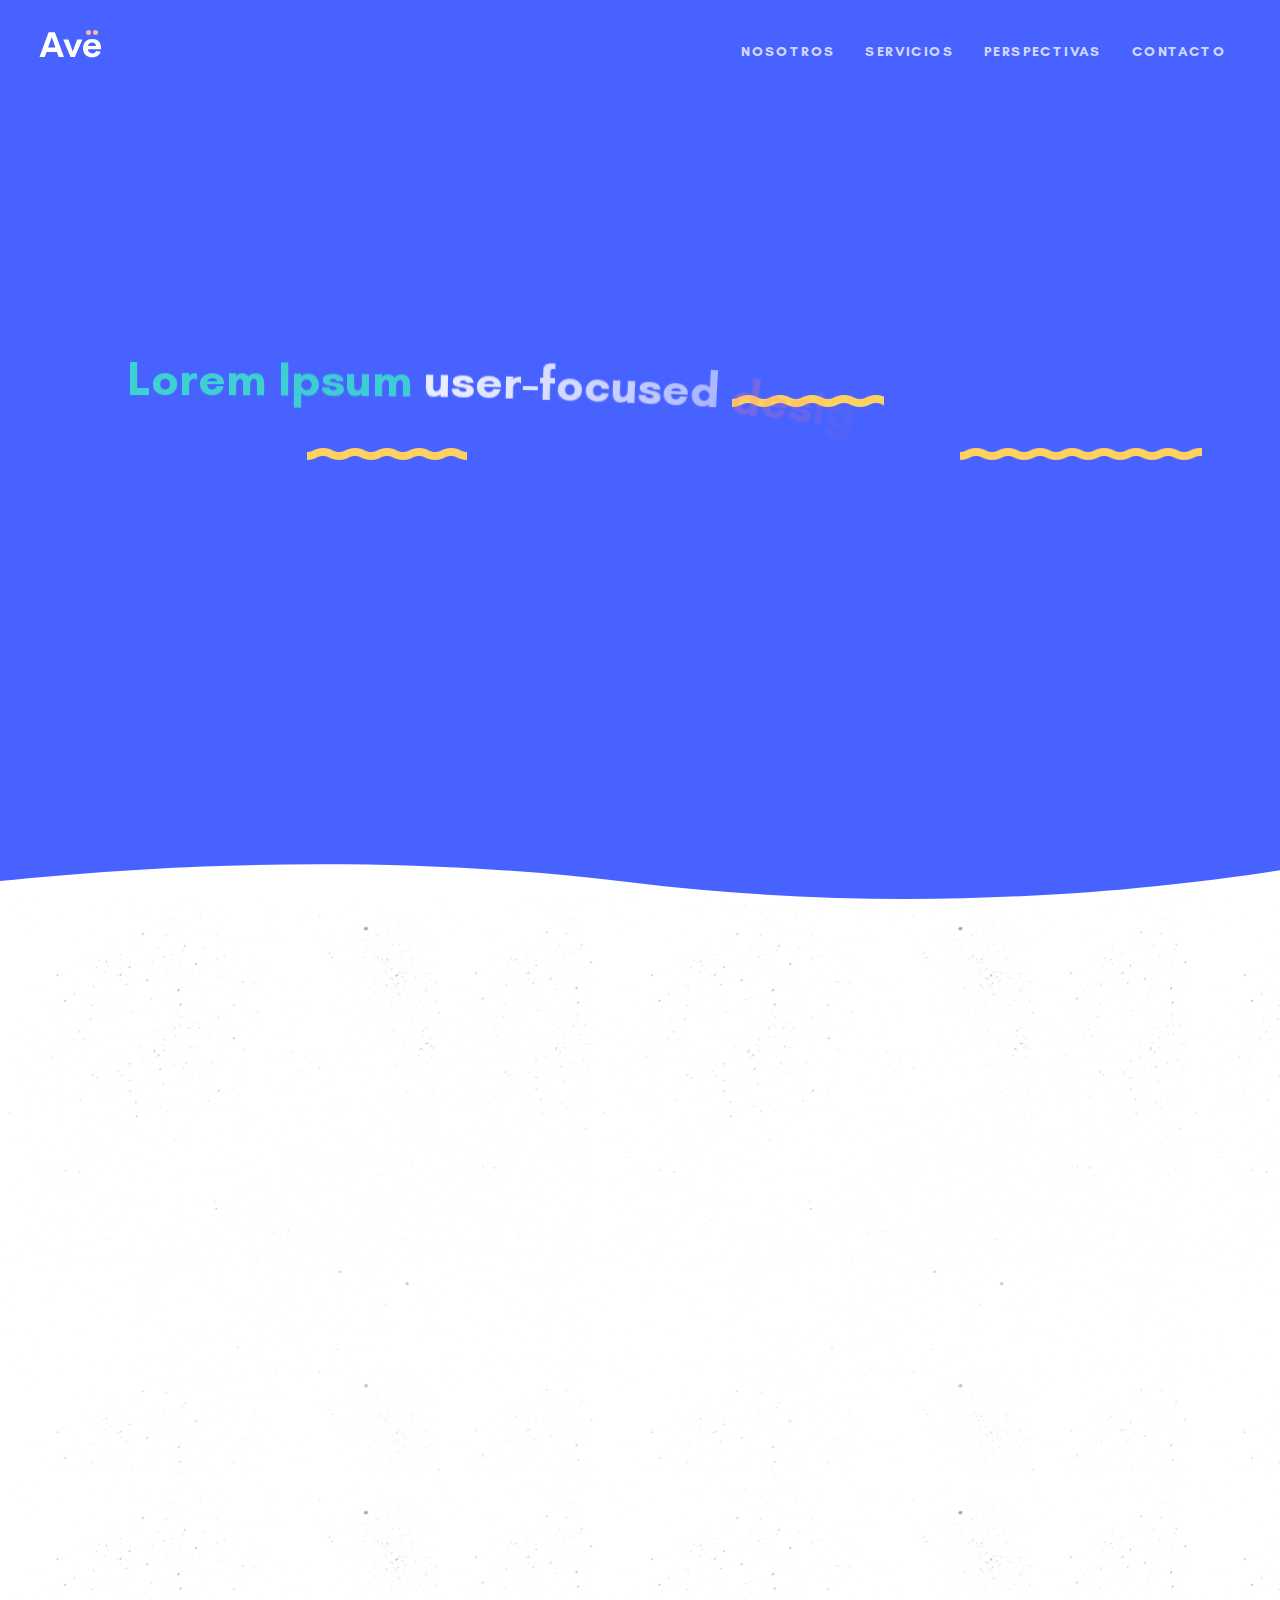
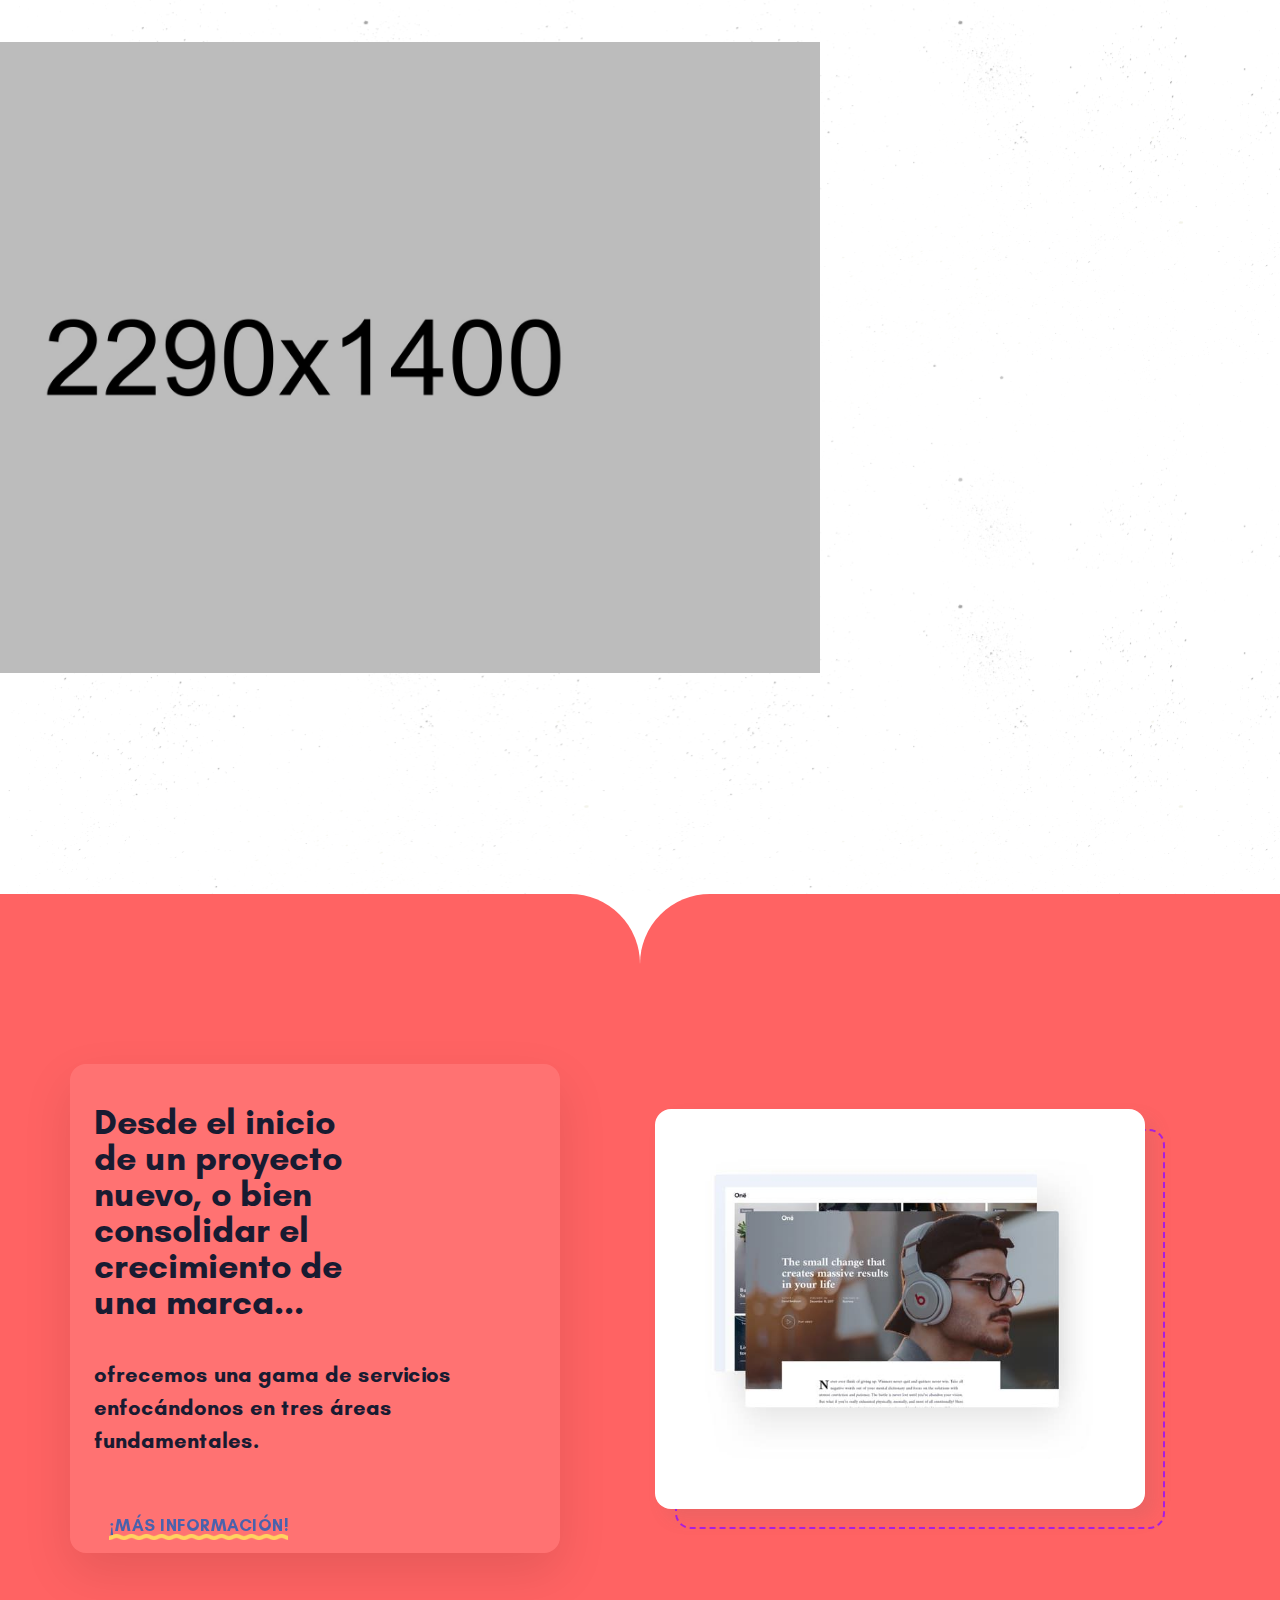
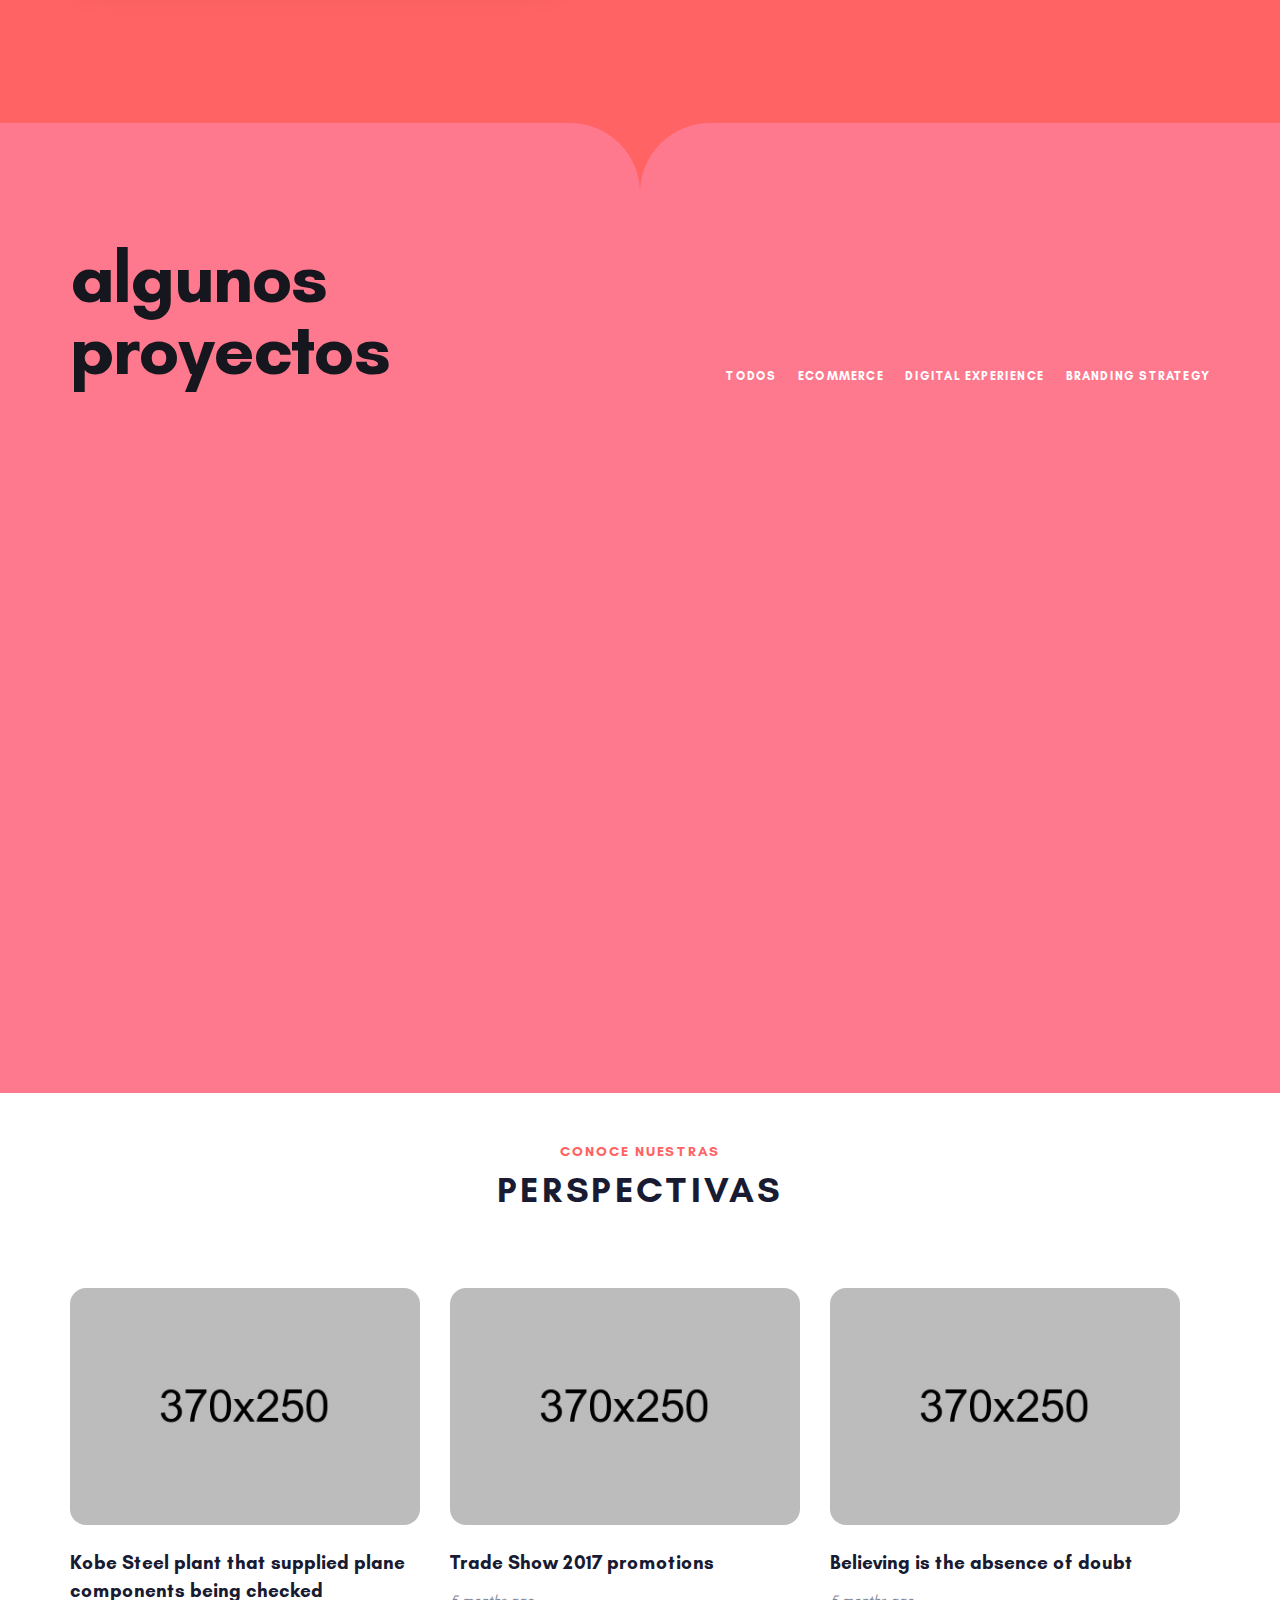
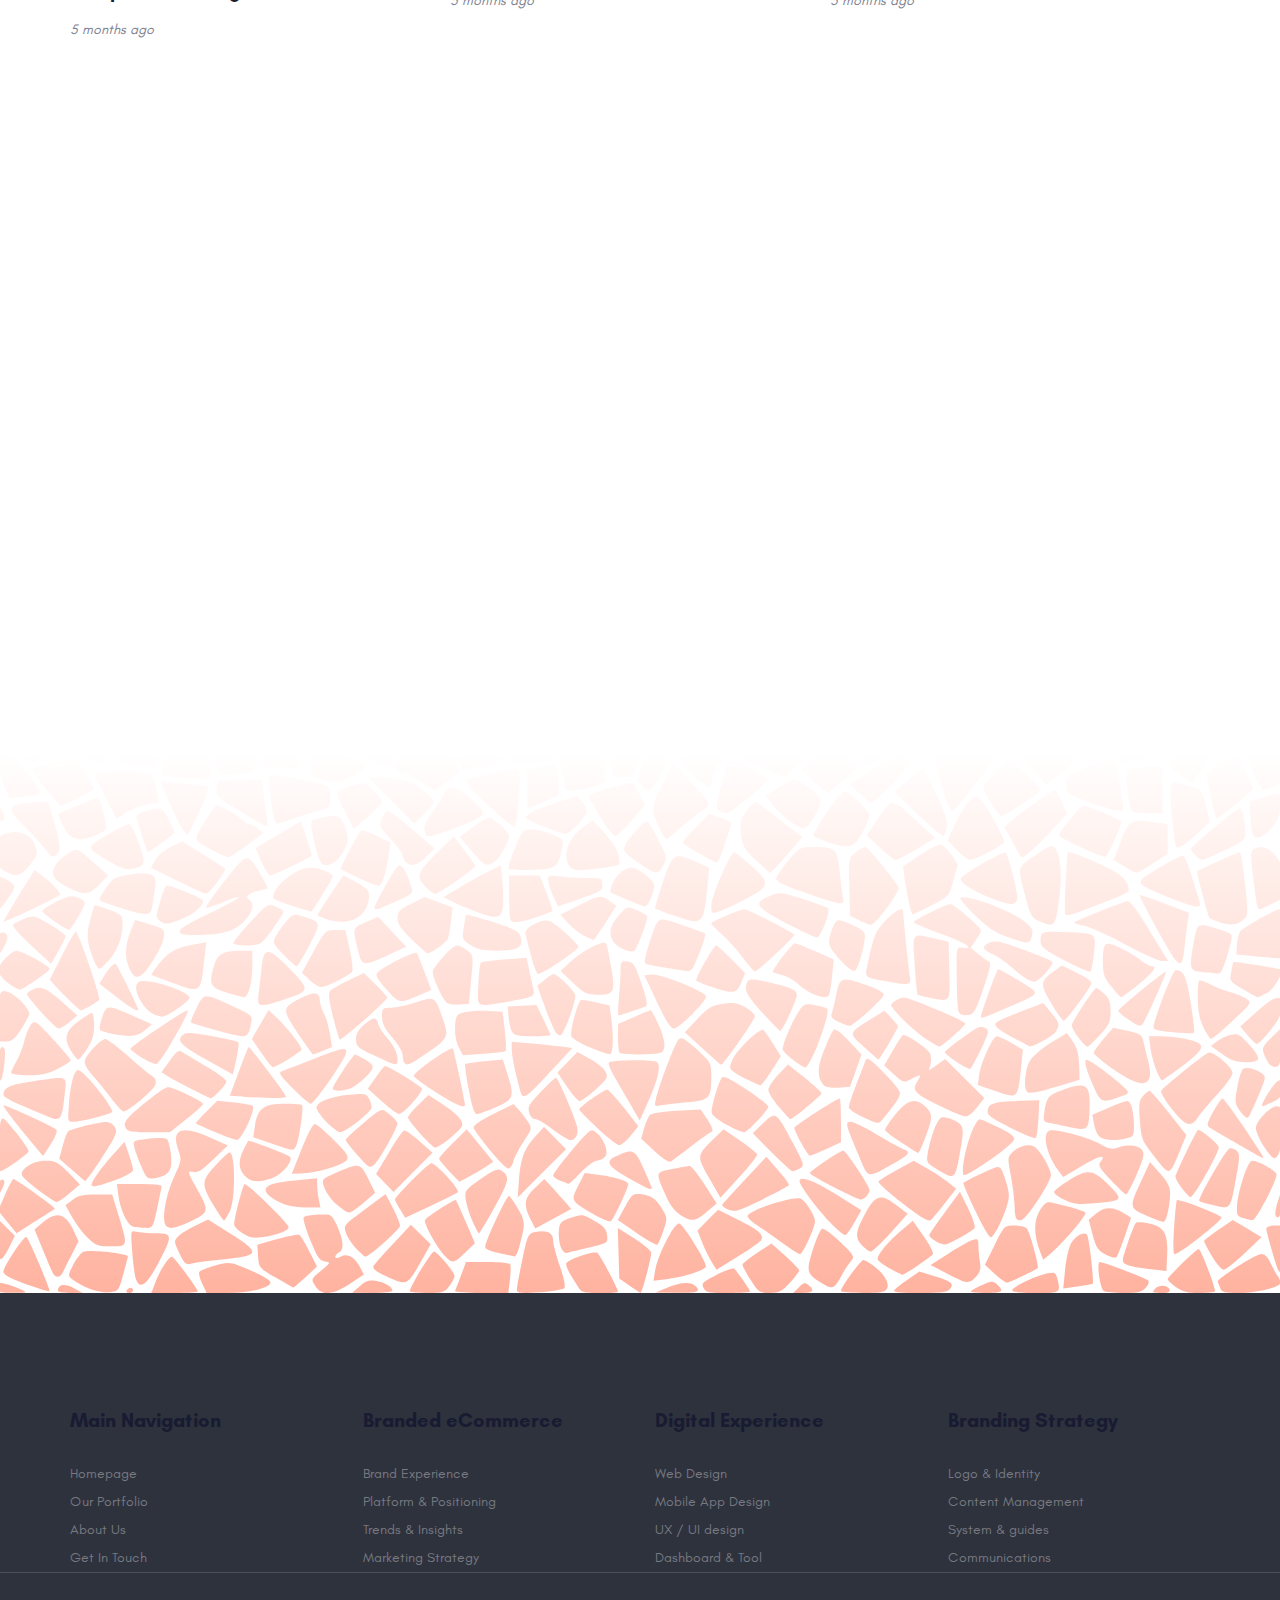
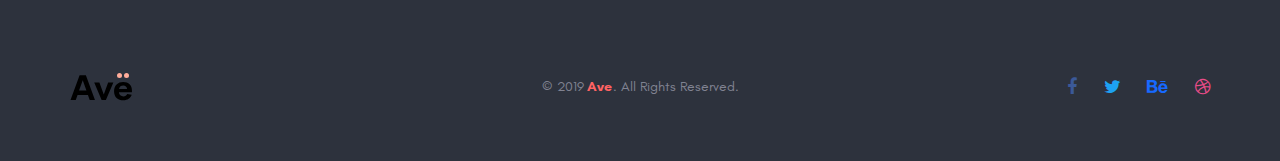
==== index.html @ 523a7c67 "instalación de super-link" ====
<!DOCTYPE html>
<html lang="es">

	<head>

		<meta charset="utf-8">
		<meta http-equiv="X-UA-Compatible" content="IE=edge">
		<meta name="viewport" content="width=device-width, initial-scale=1, shrink-to-fit=no">
		<meta name="theme-color" content="#3ed2a7">

		<link rel="shortcut icon" href="./favicon.png" />

		<title>Ave HTML Template</title>

		

		<link rel="stylesheet" href="assets/vendors/liquid-icon/liquid-icon.min.css" />
		<link rel="stylesheet" href="assets/vendors/font-awesome/css/font-awesome.min.css" />
		<link rel="stylesheet" href="assets/css/theme-vendors.min.css" />
		<link rel="stylesheet" href="assets/css/theme.min.css" />
		<link rel="stylesheet" href="assets/css/themes/digital-agency.css" />
		<link rel="stylesheet" href="assets/css/custom.css" />

		<!-- Head Libs -->
		<script async src="assets/vendors/modernizr.min.js"></script>

	</head>

	<body data-mobile-nav-trigger-alignment="right" data-mobile-nav-align="left" data-mobile-nav-style="minimal" data-mobile-nav-shceme="gray" data-mobile-header-scheme="gray" data-mobile-nav-breakpoint="1199">

		<div id="wrap">

				<header class="main-header main-header-overlay">

					<div class="mainbar-wrap">
						<div class="megamenu-hover-bg"></div><!-- /.megamenu-hover-bg -->
						<div class="container-fluid mainbar-container">
							<div class="mainbar">
								<div class="row mainbar-row align-items-lg-stretch px-4">

									<div class="col">
										<div class="navbar-header">
											<a class="navbar-brand" href="index.html" rel="home">
												<span class="navbar-brand-inner">
													<img class="logo-dark" src="./assets/img/logo/logo-1.svg" alt="Ave HTML Template">
													<img class="logo-light" src="./assets/img/logo/logo-light.svg" alt="Ave HTML Template">
													<img class="logo-sticky" src="./assets/img/logo/logo-1.svg" alt="Ave HTML Template">
													<img class="mobile-logo-default" src="./assets/img/logo/logo-1.svg" alt="Ave HTML Template">
													<img class="logo-default" src="./assets/img/logo/logo-light.svg" alt="Ave HTML Template">
												</span>
											</a>
											<button type="button" class="navbar-toggle collapsed nav-trigger style-mobile" data-toggle="collapse"
											data-target="#main-header-collapse" aria-expanded="false" data-changeclassnames='{ "html": "mobile-nav-activated overflow-hidden" }'>
												<span class="sr-only">Toggle navigation</span>
												<span class="bars">
													<span class="bar"></span>
													<span class="bar"></span>
													<span class="bar"></span>
												</span>
											</button>
										</div><!-- /.navbar-header -->
									</div><!-- /.col -->

									<div class="col text-right">

										<div class="collapse navbar-collapse" id="main-header-collapse" aria-expanded="false" role="tablist">
											
											<ul class="main-nav main-nav-hover-underline-1 nav align-items-lg-stretch justify-content-lg-end">
												<li>
													<a href="nosotros.html">
														<span class="link-icon"></span>
														<span class="link-txt">
															<span class="link-ext"></span>
															<span class="txt text-uppercase font-weight-bold">nosotros</span>
														</span>
													</a>
												</li>
												<li>
													<a href="servicios.html">
														<span class="link-icon"></span>
														<span class="link-txt">
															<span class="link-ext"></span>
															<span class="txt text-uppercase font-weight-bold">servicios</span>
														</span>
													</a>
												</li>
												<li>
													<a href="perspectivas.html">
														<span class="link-icon"></span>
														<span class="link-txt">
															<span class="link-ext"></span>
															<span class="txt text-uppercase font-weight-bold">perspectivas</span>
														</span>
													</a>
												</li>
												<li>
													<a href="contacto.html">
														<span class="link-icon"></span>
														<span class="link-txt">
															<span class="link-ext"></span>
															<span class="txt text-uppercase font-weight-bold">contacto</span>
														</span>
													</a>
												</li>
											</ul>
											
										</div><!-- /.collapse -->

										

									</div><!-- /.col -->

								</div><!-- /.mainbar-row -->
							</div><!-- /.mainbar -->
						</div><!-- /.mainbar-container -->
					</div><!-- /.mainbar-wrap -->

				</header><!-- /.main-header -->
		
			<main id="content" class="content">
				
				<section class="hero vc_row d-flex flex-wrap align-items-center bg-cover bg-primary bg-bottom-center fullheight py-5">
					<div class="container">
						<div class="row">
							<div class="lqd-column col-lg-12 pl-lg-6 pt-100 pb-100">

								
							<h1
										class="text-white font-weight-bold"
										data-fittext="true"
										data-fittext-options='{"compressor":0.5,"maxFontSize":"48","minFontSize":"29"}'
										data-split-text="true"
										data-split-options='{"type":"chars, words"}'
										data-custom-animations="true"
										data-ca-options='{"triggerHandler":"inview","animationTarget":".split-inner","duration":"1200","delay":"28","easing":"easeOutQuint","direction":"forward","initValues":{"translateY":23,"rotateZ":7,"opacity":0},"animations":{"translateY":0,"rotateZ":0,"opacity":1}}'>
										<span class="text-turquoise">Lorem Ipsum</span> user-focused <a class="super-link large" href="#">design</a>, thoughtfully crafted <a class="super-link large" href="#">brands</a>, and building custom <a class="super-link large" href="#">WordPress</a> themes
									</h1>
							
							

							</div> <!-- /.col-md-12 -->
						
						</div><!-- /.row -->
					</div><!-- /.container -->

					<div class="one-row_bottom_divider" style="height:40px;">
						<svg fill="#ffffff" xmlns="http://www.w3.org/2000/svg" viewBox="0 0 1440 68" preserveAspectRatio="none">
							<path d="m1622.3 1937.7c0 0-410.7 169.1-913.4 75.5-502.7-93.6-977.7 56.3-977.7 56.3v440h1891.1v-571.8" transform="translate(0-1977)"></path>
						</svg>
					</div><!-- /.one-row_bottom_divider -->

				</section>

				
				

				<section class="nosotros-home vc_row pt-100 pb-100 bg-fade-white-015" id="about" style="background-image: url(./assets/img/svgs/Texture-2.svg);">
					<div class="container">
						<div class="row">

							<div class="lqd-column col-md-5" data-custom-animations="true" data-ca-options='{"triggerHandler":"inview","animationTarget":"all-childs","duration":"1800","delay":"180","easing":"easeOutQuint","direction":"forward","initValues":{"translateY":35,"rotateZ":1,"opacity":0},"animations":{"translateY":0,"rotateZ":0,"opacity":1}}'>

								<header class="fancy-title" data-custom-animations="true" data-ca-options='{"triggerHandler":"inview","animationTarget":"all-childs","duration":1200,"delay":100,"easing":"easeOutQuint","direction":"forward","initValues":{"translateX":-32,"opacity":0},"animations":{"translateX":0,"opacity":1}}'>

									<h2
										class="mt-2 mb-3 font-weight-normal lh-1"
										data-fittext="true"
										data-fittext-options='{ "compressor": 0.65, "maxFontSize": 72, "minFontSize": 46 }'
										data-split-text="true"
										data-split-options='{"type":"lines"}'
									>
										<strong>somos</strong> una <strong>agencia creativa</strong> 
									</h2>	

									<div class="row d-flex flex-wrap align-items-stretch">

					

										<div class="lqd-column col-sm-10 col-xs-12">
											<p class="h4 pt-10 text-secondary"> formada por un talentoso y apasionado equipo comprometido con la creación de poderosas experiencias de Marketing que superan expectativas.</p>
										</div><!-- /.col-sm-10 -->
				
									</div><!-- /.row -->

								</header><!-- /.fancy-title -->	

							</div><!-- /.lqd-column col-md-5 -->

							<div class="lqd-column col-md-7 hidden-sm hidden-xs">

								<div class="liquid-img-group-container">
									<div class="liquid-img-group-inner d-flex align-items-center justify-content-around">
										
										<div class="liquid-img-group-single" data-shadow-style="4" data-inview="true" data-animate-shadow="true">
											<div class="liquid-img-group-img-container">
												<div class="liquid-img-container-inner border-radius-16" data-parallax="true" data-parallax-from='{"translateY":-17}' data-parallax-to='{"translateY":55}' data-parallax-options='{"overflowHidden":false,"easing":"linear"}'>
													<figure>
														<img width="240" height="319" src="./assets/demo/misc/parallax-img-4.jpg" alt="Parallax Image" />
													</figure>
												</div><!-- /.liquid-img-container-inner -->
											</div><!-- /.liquid-img-group-img-container -->
										</div><!-- /.liquid-img-group-single -->

										<div class="liquid-img-group-single" data-shadow-style="4" data-inview="true" data-inview-options='{"delayTime":250}' data-animate-shadow="true">
											<div class="liquid-img-group-img-container">
												<div class="liquid-img-container-inner border-radius-16" data-parallax="true" data-parallax-from='{"translateY":18}' data-parallax-to='{"translateY":-71}' data-parallax-options='{"overflowHidden":false,"easing":"linear"}'>
													<figure>
														<img width="240" height="319" src="./assets/demo/misc/parallax-img-5.jpg" alt="Parallax Image" />
													</figure>
												</div><!-- /.liquid-img-container-inner -->
											</div><!-- /.liquid-img-group-img-container -->
										</div><!-- /.liquid-img-group-single -->

									</div><!-- /.liquid-img-group-inner -->
								</div><!-- /.liquid-img-group-container -->

							</div><!-- /.lqd-column col-md-7 hidden-sm hidden-xs -->

						</div><!-- /.row -->
					</div><!-- /.container -->
				</section>

				<section class="enfoque-home  vc_row fullheight py-5" style="background-image: url(./assets/img/svgs/Texture-2.svg);">
					<div class="container">
						<div class="row">

							<div class="lqd-column col-lg-8 col-md-6">

								<figure class="stretch-to-left" data-parallax="true" data-parallax-from='{"translateY":89}' data-parallax-to='{"translateY":-100}' data-parallax-options='{"overflowHidden":false,"easing":"linear"}'>
									<img src="./assets/demo/misc/parallax-img-3.jpg" alt="Parallax Image">
								</figure>

							</div><!-- /.col-lg-8 col-md-6 -->

							<div
								class="lqd-column col-lg-4 col-md-6 pt-7"
								data-custom-animations="true"
								data-ca-options='{"triggerHandler":"inview","animationTarget":"all-childs","duration":"1200","startDelay":"350","delay":"150","easing":"easeOutQuint","direction":"forward","initValues":{"translateY":28,"opacity":0},"animations":{"translateY":0,"opacity":1}}'
							>

								<header class="fancy-title">

									

									<h2
									class="mb-70 pull-to-left font-weight-normal lh-1"
									data-fittext="true"
									data-fittext-options='{ "compressor": 0.65, "maxFontSize": 72, "minFontSize": 46 }'
									data-split-text="true"
									data-split-options='{"type":"lines"}'
								>
									nuestro <strong>enfoque</strong> de <strong>colaboración</strong> y <strong>creatividad</strong>
								</h2>	
								
								<p class="h4 pt-10 text-secondary"> 
									nos ayuda a compartir con nuestros clientes un conjunto de comportamientos, sentimientos y actitudes que nos permiten alcanzar objetivos en común.
								</p>
									
								</header><!-- /.fancy-title -->

								<div class="lqd-column col-md-12">
									<div class="super-link-container">
										<h4 class="liquid-filter-items-label text-uppercase font-weight-bold my-0 pr-md-7 mr-md-6 mb-30">
											<a class="super-link" href="servicios.html">¡más información!</a>
										</h4>		
									</div> <!-- /.super-link-container -->
								</div>
								
							

						</div><!-- /.row -->
					</div><!-- /.container -->
				</section>

				

				<div class="divider">
					<div class="divider__left"></div>
					<div class="divider__right"></div>
				</div>

				<section id="services" class="servicios-home vc_row pt-100 pb-100 bg-secondary">
					<div class="container">
						<div class="row d-flex flex-wrap align-items-center">
							
							<div class="lqd-column col-md-6 pr-md-7 mb-50">

								<div class="lqd-column-inner bg-fade-white-01 column-shadowed-1 border-radius-16 px-3 px-md-4 pt-40 pb-40">

									<header class="fancy-title pr-md-2 pb-3">
										<h2 class="liquid-filter-items-label  font-weight-bold my-0 pr-md-7 mr-md-6 mb-30">
											Desde el inicio de un proyecto nuevo, o bien consolidar el crecimiento de una marca... 
										</h2>
										<p class="h4 pt-10">ofrecemos una gama de servicios enfocándonos en tres áreas fundamentales.</p>
									</header>
									
									<div class="lqd-column col-md-12">
										<div class="super-link-container">
											<h4 class="liquid-filter-items-label text-uppercase font-weight-bold my-0 pr-md-7 mr-md-6 mb-30">
												<a class="super-link text-san-marino text-hover-white" href="servicios.html">¡más información!</a>
											</h4>		
										</div> <!-- /.super-link-container -->
									</div>

								</div><!-- /.lqd-column-inner -->
								
								
							</div><!-- /.col-md-6 -->
							
							<div class="lqd-column col-md-6 pr-md-7 mb-50">
								<div class="img-dborder">
									<div class="img-sec liquid-img-container-inner border-radius-16 column-shadowed-1">
										<figure>
											<img class="border-radius-16" src="./assets/demo/misc/screens-1.jpg" alt="por definir">
										</figure>
									</div>						
								</div>
							</div><!-- /.col-md-6 -->
							
						</div><!-- /.row -->

				</section>

				<div class="divider divider--purple">
					<div class="divider__left"></div>
					<div class="divider__right"></div>
				</div>

				<section class="trabajos vc_row fullheight py-5" style="background-color: #ff798eff">
					<div class="container">
						<div class="row">

							<div class="lqd-column col-md-12">

								<div class="carousel-container carousel-nav-circle carousel-nav-bordered carousel-nav-sm" data-filterable-carousel="true">

									<div class="row">
										
										<div class="lqd-column col-xs-12">
											
											<div class="liquid-filter-items align-items-end align-items-end justify-content-between mb-7" id="portfolio-carousel-1">
								
												<div class="liquid-filter-items-inner">
								
													<span class=" eyebrow liquid-filter-items-label size-xxl font-weight-bold my-0">algunos <br>proyectos</span>
								
													<ul class="filter-list text-uppercase ltr-sp-1 filter-list-inline size-sm font-weight-bold">
														<li class="active" data-filter="*"><span class="text-white">Todos</span></li>
														<li data-filter=".ecommerce"><span class="text-white" >Ecommerce</span></li>
														<li data-filter=".digital"><span class="text-white">Digital Experience</span></li>
														<li data-filter=".branding"><span class="text-white">Branding Strategy</span></li>
													</ul>
								
												</div><!-- /.liquid-filter-items -->
												
											</div><!-- /.liquid-filter-items-inner -->
											
										</div><!-- /.col-xs-12 -->
										
										<div class="lqd-column col-xs-12">
											
											<div
												class="carousel-items row pf-carousel-equal-height"
												data-lqd-flickity='{ "equalHeightCells": true, "filters": "#portfolio-carousel-1", "prevNextButtons": true, "navArrow": 6, "fullwidthSide": true, "buttonsAppendTo": "#portfolio-carousel-1" }'
												data-custom-animations="true"
												data-ca-options='{"triggerHandler":"inview","animationTarget":".ld-pf-item","animateTargetsWhenVisible":"true","duration":"1000","delay":100,"easing":"easeOutQuint","initValues":{"translateX":36,"opacity":0},"animations":{"translateX":0,"opacity":1}}'
											>
												
												<div class="carousel-item col-lg-8 col-md-6 col-xs-12 digital">
													
													<div class="ld-pf-item ld-pf-light ld-pf-light-alt pf-details-inside pf-details-visible pf-details-full pf-details-h-str pf-details-v-end title-size-48 pf-hover-shadow">
														
														<div class="ld-pf-inner">
															
															<div class="ld-pf-image">
																<figure style="background-image: url(./assets/demo/portfolio/pf-19.jpg);">
																	<img src="./assets/demo/portfolio/pf-19.jpg" alt="Portfolio Image">
																</figure>
															</div><!-- /.ld-pf-image -->
								
															<div class="ld-pf-bg bg-gradient-black-transparent-bt"></div><!-- /.ld-pf-bg -->
															
															<div class="ld-pf-details">
																<div class="ld-pf-details-inner">
																	<h3 class="ld-pf-title h4 font-weight-semibold">Lorem Ipsum dolor</h3>
																	<p class="ld-pf-category ld-pf-category-lined">
																		<span class="ld-pf-category-item font-style-italic" data-split-text="true" data-split-options='{ "type": "chars" }' data-custom-animations="true" data-ca-options='{ "triggerHandler": "mouseenter", "triggerTarget": ".ld-pf-item", "triggerRelation": "closest", "offTriggerHandler": "mouseleave", "animationTarget": "all-childs", "duration": 170, "delay": 20, "offDuration": 100, "easing": "easeOutCirc", "initValues": { "translateY": 0, "opacity": 1 }, "animations": { "translateY": -10, "opacity": 0 } }'>Estrategia de Marca</span>
																		<span class="read-more color-primary text-uppercase font-weight-bold ltr-sp-05 text-primary font-size-14 ml-2" data-split-text="true" data-split-options='{ "type": "chars" }' data-custom-animations="true" data-ca-options='{ "triggerHandler": "mouseenter", "triggerTarget": ".ld-pf-item", "triggerRelation": "closest", "offTriggerHandler": "mouseleave", "animationTarget": "all-childs", "duration": 150, "delay": 20, "startDelay": 100, "offDuration": 100, "easing": "easeOutCirc", "initValues": { "translateY": 10, "opacity": 0 }, "animations": { "translateY": 0, "opacity": 1 } }'>Ver Más... </span>
																	</p>
																</div><!-- /.ld-pf-details-inner -->
															</div><!-- /.ld-pf-details -->
															
															<a href="#" class="liquid-overlay-link"></a>
															
														</div><!-- /.ld-pf-inner -->
														
													</div><!-- /.ld-pf-item -->
													
												</div><!-- /.carousel-item col-lg-8 col-md-6 col-xs-12 -->
												
												<div class="carousel-item col-lg-4 col-md-6 col-xs-12 ecommerce">
													
													<div class="ld-pf-item ld-pf-light ld-pf-light-alt pf-details-inside pf-details-visible pf-details-full pf-details-h-str pf-details-v-end title-size-48 pf-hover-shadow">
														
														<div class="ld-pf-inner">
															
															<div class="ld-pf-image">
																<figure style="background-image: url('./assets/demo/portfolio/pf-20.jpg');">
																	<img src="./assets/demo/portfolio/pf-20.jpg" alt="Portfolio Image">
																</figure>
															</div><!-- /.ld-pf-image -->
								
															<div class="ld-pf-bg bg-gradient-black-transparent-bt"></div><!-- /.ld-pf-bg -->
															
															<div class="ld-pf-details">
																<div class="ld-pf-details-inner">
																	<h3 class="ld-pf-title h4 font-weight-semibold">L.I - Lorem Ipsum Dolor your eyes</h3>
																	<p class="ld-pf-category ld-pf-category-lined">
																		<span class="ld-pf-category-item font-style-italic" data-split-text="true" data-split-options='{ "type": "chars" }' data-custom-animations="true" data-ca-options='{ "triggerHandler": "mouseenter", "triggerTarget": ".ld-pf-item", "triggerRelation": "closest", "offTriggerHandler": "mouseleave", "animationTarget": "all-childs", "duration": 170, "delay": 20, "offDuration": 100, "easing": "easeOutCirc", "initValues": { "translateY": 0, "opacity": 1 }, "animations": { "translateY": -10, "opacity": 0 } }'>Lorem Ipsum</span>
																		<span class="read-more color-primary text-uppercase font-weight-bold ltr-sp-05 text-primary font-size-14 ml-2" data-split-text="true" data-split-options='{ "type": "chars" }' data-custom-animations="true" data-ca-options='{ "triggerHandler": "mouseenter", "triggerTarget": ".ld-pf-item", "triggerRelation": "closest", "offTriggerHandler": "mouseleave", "animationTarget": "all-childs", "duration": 150, "delay": 20, "startDelay": 100, "offDuration": 100, "easing": "easeOutCirc", "initValues": { "translateY": 10, "opacity": 0 }, "animations": { "translateY": 0, "opacity": 1 } }'>Ver Más...</span>
																	</p>
																</div><!-- /.ld-pf-details-inner -->
															</div><!-- /.ld-pf-details -->
															
															<a href="#" class="liquid-overlay-link"></a>
															
														</div><!-- /.ld-pf-inner -->
														
													</div><!-- /.ld-pf-item -->
													
												</div><!-- /.carousel-item col-lg-4 col-md-6 col-xs-12 -->
												
												<div class="carousel-item col-lg-6 col-md-6 col-xs-12 branding">
													
													<div class="ld-pf-item ld-pf-light ld-pf-light-alt pf-details-inside pf-details-visible pf-details-full pf-details-h-str pf-details-v-end title-size-48 pf-hover-shadow">
														
														<div class="ld-pf-inner">
															
															<div class="ld-pf-image">
																<figure style="background-image: url('./assets/demo/portfolio/pf-21.jpg');">
																	<img src="./assets/demo/portfolio/pf-21.jpg" alt="Portfolio Image">
																</figure>
															</div><!-- /.ld-pf-image -->
								
															<div class="ld-pf-bg bg-gradient-black-transparent-bt"></div><!-- /.ld-pf-bg -->
															
															<div class="ld-pf-details">
																<div class="ld-pf-details-inner">
																	<h3 class="ld-pf-title h4 font-weight-semibold">H.A - Bring green to your eyes</h3>
																	<p class="ld-pf-category ld-pf-category-lined">
																		<span class="ld-pf-category-item font-style-italic" data-split-text="true" data-split-options='{ "type": "chars" }' data-custom-animations="true" data-ca-options='{ "triggerHandler": "mouseenter", "triggerTarget": ".ld-pf-item", "triggerRelation": "closest", "offTriggerHandler": "mouseleave", "animationTarget": "all-childs", "duration": 170, "delay": 20, "offDuration": 100, "easing": "easeOutCirc", "initValues": { "translateY": 0, "opacity": 1 }, "animations": { "translateY": -10, "opacity": 0 } }'>Brand strategy</span>
																		<span class="read-more color-primary text-uppercase font-weight-bold ltr-sp-05 text-primary font-size-14 ml-2" data-split-text="true" data-split-options='{ "type": "chars" }' data-custom-animations="true" data-ca-options='{ "triggerHandler": "mouseenter", "triggerTarget": ".ld-pf-item", "triggerRelation": "closest", "offTriggerHandler": "mouseleave", "animationTarget": "all-childs", "duration": 150, "delay": 20, "startDelay": 100, "offDuration": 100, "easing": "easeOutCirc", "initValues": { "translateY": 10, "opacity": 0 }, "animations": { "translateY": 0, "opacity": 1 } }'>Ver Más...</span>
																	</p>
																</div><!-- /.ld-pf-details-inner -->
															</div><!-- /.ld-pf-details -->
															
															<a href="#" class="liquid-overlay-link"></a>
															
														</div><!-- /.ld-pf-inner -->
														
													</div><!-- /.ld-pf-item -->
													
												</div><!-- /.carousel-item col-lg-4 col-md-6 col-xs-12 -->
												
												<div class="carousel-item col-lg-5 col-md-6 col-xs-12 branding">
													
													<div class="ld-pf-item ld-pf-light ld-pf-light-alt pf-details-inside pf-details-visible pf-details-full pf-details-h-str pf-details-v-end title-size-48 pf-hover-shadow">
														
														<div class="ld-pf-inner">
															
															<div class="ld-pf-image">
																<figure style="background-image: url('./assets/demo/portfolio/pf-19.jpg');">
																	<img src="./assets/demo/portfolio/pf-21.jpg" alt="Portfolio Image">
																</figure>
															</div><!-- /.ld-pf-image -->
								
															<div class="ld-pf-bg bg-gradient-black-transparent-bt"></div><!-- /.ld-pf-bg -->
															
															<div class="ld-pf-details">
																<div class="ld-pf-details-inner">
																	<h3 class="ld-pf-title h4 font-weight-semibold">Kolor lovers rebranding</h3>
																	<p class="ld-pf-category ld-pf-category-lined">
																		<span class="ld-pf-category-item font-style-italic" data-split-text="true" data-split-options='{ "type": "chars" }' data-custom-animations="true" data-ca-options='{ "triggerHandler": "mouseenter", "triggerTarget": ".ld-pf-item", "triggerRelation": "closest", "offTriggerHandler": "mouseleave", "animationTarget": "all-childs", "duration": 170, "delay": 20, "offDuration": 100, "easing": "easeOutCirc", "initValues": { "translateY": 0, "opacity": 1 }, "animations": { "translateY": -10, "opacity": 0 } }'>Brand strategy</span>
																		<span class="read-more color-primary text-uppercase font-weight-bold ltr-sp-05 text-primary font-size-14 ml-2" data-split-text="true" data-split-options='{ "type": "chars" }' data-custom-animations="true" data-ca-options='{ "triggerHandler": "mouseenter", "triggerTarget": ".ld-pf-item", "triggerRelation": "closest", "offTriggerHandler": "mouseleave", "animationTarget": "all-childs", "duration": 150, "delay": 20, "startDelay": 100, "offDuration": 100, "easing": "easeOutCirc", "initValues": { "translateY": 10, "opacity": 0 }, "animations": { "translateY": 0, "opacity": 1 } }'>Ver Más...</span>
																	</p>
																</div><!-- /.ld-pf-details-inner -->
															</div><!-- /.ld-pf-details -->
															
															<a href="#" class="liquid-overlay-link"></a>
															
														</div><!-- /.ld-pf-inner -->
														
													</div><!-- /.ld-pf-item -->
													
												</div><!-- /.carousel-item col-lg-8 col-md-6 col-xs-12 -->
												
												<div class="carousel-item col-lg-7 col-md-6 col-xs-12 ecommerce">
													
													<div class="ld-pf-item ld-pf-light ld-pf-light-alt pf-details-inside pf-details-visible pf-details-full pf-details-h-str pf-details-v-end title-size-48 pf-hover-shadow">
														
														<div class="ld-pf-inner">
															
															<div class="ld-pf-image">
																<figure style="background-image: url(./assets/demo/portfolio/pf-22.jpg);">
																	<img src="./assets/demo/portfolio/pf-22.jpg" alt="Portfolio Image">
																</figure>
															</div><!-- /.ld-pf-image -->
								
															<div class="ld-pf-bg bg-gradient-black-transparent-bt"></div><!-- /.ld-pf-bg -->
															
															<div class="ld-pf-details">
																<div class="ld-pf-details-inner">
																	<h3 class="ld-pf-title h4 font-weight-semibold">H.A - Bring green to your eyes</h3>
																	<p class="ld-pf-category ld-pf-category-lined">
																		<span class="ld-pf-category-item font-style-italic" data-split-text="true" data-split-options='{ "type": "chars" }' data-custom-animations="true" data-ca-options='{ "triggerHandler": "mouseenter", "triggerTarget": ".ld-pf-item", "triggerRelation": "closest", "offTriggerHandler": "mouseleave", "animationTarget": "all-childs", "duration": 170, "delay": 20, "offDuration": 100, "easing": "easeOutCirc", "initValues": { "translateY": 0, "opacity": 1 }, "animations": { "translateY": -10, "opacity": 0 } }'>Brand strategy</span>
																		<span class="read-more color-primary text-uppercase font-weight-bold ltr-sp-05 text-primary font-size-14 ml-2" data-split-text="true" data-split-options='{ "type": "chars" }' data-custom-animations="true" data-ca-options='{ "triggerHandler": "mouseenter", "triggerTarget": ".ld-pf-item", "triggerRelation": "closest", "offTriggerHandler": "mouseleave", "animationTarget": "all-childs", "duration": 150, "delay": 20, "startDelay": 100, "offDuration": 100, "easing": "easeOutCirc", "initValues": { "translateY": 10, "opacity": 0 }, "animations": { "translateY": 0, "opacity": 1 } }'>Ver Más...</span>
																	</p>
																</div><!-- /.ld-pf-details-inner -->
															</div><!-- /.ld-pf-details -->
															
															<a href="#" class="liquid-overlay-link"></a>
															
														</div><!-- /.ld-pf-inner -->
														
													</div><!-- /.ld-pf-item -->
													
												</div><!-- /.carousel-item col-lg-4 col-md-6 col-xs-12 -->
												
											</div><!-- /.carousel-items -->
											
										</div><!-- /.col-xs-12 -->
										
									</div><!-- /.row -->
									
								</div><!-- /.carousel-container -->

							</div><!-- /.col-md-12 -->

						</div><!-- /.row -->
					</div><!-- /.container -->

				</section>

				

				<section id="perspectivas" class="vc_row py-5 fullheight">
					<div class="container">
						<div class="row">

							<div class="lqd-column col-md-8 col-md-offset-2">

								<header class="fancy-title text-center mb-7">
									<h6 class="font-size-14 font-weight-bold text-uppercase text-secondary">Conoce nuestras</h6>
									<h2 class="liquid-filter-items-label text-uppercase font-weight-bold my-0"> Perspectivas</h2>
								</header>

							</div><!-- /.col-md-8 col-md-offset-2 -->

						</div><!-- /.row -->
						<div class="row w-100" >


							<div class="lqd-column col-md-12">

								<div class="liquid-blog-posts">

									<div class="liquid-blog-grid row">

										<div class="lqd-column col-md-4">
											<article class="liquid-lp">
												<figure class="liquid-lp-media rounded">
													<a href="#">
														<img class="border-radius-16" src="./assets/demo/blog/blog-6.jpg" alt="Blog Post">
													</a>
												</figure>
												<header class="liquid-lp-header">
													<h2 class="entry-title liquid-lp-title h5">
														<a href="#" rel="bookmark">Kobe Steel plant that supplied plane components being checked</a>
													</h2>
													<time class="liquid-lp-date font-style-italic size-lg" datetime="2019-08-16T11:33:03+00:00">5 months ago</time>
												</header>
											</article>
										</div><!-- /.col-md-4 -->

										<div class="lqd-column col-md-4">
											<article class="liquid-lp">
												<figure class="liquid-lp-media rounded">
													<a href="#">
														<img class="border-radius-16" src="./assets/demo/blog/blog-7.jpg" alt="Blog Post">
													</a>
												</figure>
												<header class="liquid-lp-header">
													<h2 class="entry-title liquid-lp-title h5">
														<a href="#" rel="bookmark">Trade Show 2017 promotions</a>
													</h2>
													<time class="liquid-lp-date font-style-italic size-lg" datetime="2019-08-16T11:32:46+00:00">5 months ago</time>
												</header>
											</article>
										</div><!-- /.col-md-4 -->

										<div class="lqd-column col-md-4">
											<article class="liquid-lp category-news category-rounded">
												<figure class="liquid-lp-media rounded">
													<a href="#">
														<img class="border-radius-16" src="./assets/demo/blog/blog-8.jpg" alt="Blog Post">
													</a>
												</figure>
												<header class="liquid-lp-header">
													<h2 class="entry-title liquid-lp-title h5">
														<a href="#" rel="bookmark">Believing is the absence of doubt</a>
													</h2>
													<time class="liquid-lp-date font-style-italic size-lg" datetime="2019-08-16T11:32:32+00:00">5 months ago</time>
												</header>
											</article>
										</div><!-- /.col-md-4 -->
										
									</div><!-- /.liquid-blog-grid -->

								</div><!-- /.liquid-blog-posts -->

							</div><!-- /.col-md-12 -->

						</div><!--row w-100-->
					</div><!-- /.container -->
				</section>

				
				
				<section class="contacto-home vc_row bg-cover bg-center fullheight py-5" style="background-image: url(./assets/img/svgs/trencadis.svg);">
					<div class="liquid-row-overlay" style="background:linear-gradient(0deg, rgba(235,223,223,0) 0%, #ffffff 60%, #ffffff 100%)"></div>
					
					<div class="container">
						<div class="row">

							<div class="lqd-column col-md-11 col-md-offset-1 col-sm-11 col-sm-offset-1 text-center" data-custom-animations="true" data-ca-options='{"triggerHandler":"inview","animationTarget":"all-childs","duration":"1200","delay":"160","easing":"easeOutQuint","direction":"forward","initValues":{"translateY":52,"translateZ":-142,"rotateX":-64,"opacity":0},"animations":{"translateY":0,"translateZ":0,"rotateX":0,"opacity":1}}'>

								<header class="call2action">
									<h2
									class="mt-0 mb-4 text-#051622"
									data-fittext="true"
									data-fittext-options='{ "compressor": 0.65,"maxFontSize": 72,"minFontSize": 30 }'
									data-split-text="true"
									data-split-options='{"type":"lines"}'
									>
										Vale...<br>
										¿un ☕ y nos lo cuentas todo?<a class="super-link" href=#>¡Contáctanos!</a>
									</h2>
								</header>


							</div><!-- /.lqd-column col-md-6 col-md-offset-3 text-center -->

						</div><!-- /.row -->
					</div><!-- /.container -->
					
				</section>
				
			</main><!-- /#content.content -->
		
			<div class="lqd-back-to-top is-active is-visible" data-back-to-top="true">
				<a href="#wrap" data-localscroll="true">
				<i class="fa fa-angle-up"></i>
				</a>
			</div>

			<footer class="main-footer pt-90 bg-charade">

				<section>

					<div class="container">
						<div class="row">
			
							<div class="lqd-column col-md-3 col-sm-6">
			
								<h3 class="widget-title font-size-20">Main Navigation</h3>
								<ul class="lqd-custom-menu reset-ul font-size-14 lh-2">
									<li><a href="#">Homepage</a></li>
									<li><a href="#">Our Portfolio</a></li>
									<li><a href="#">About Us</a></li>
									<li><a href="#">Get In Touch</a></li>
								</ul>
			
							</div><!-- /.col-md-3 col-sm-6 -->
			
							<div class="lqd-column col-md-3 col-sm-6">
			
								<h3 class="widget-title font-size-20">Branded eCommerce</h3>
								<ul class="lqd-custom-menu reset-ul font-size-14 lh-2">
									<li><a href="#">Brand Experience</a></li>
									<li><a href="#">Platform & Positioning</a></li>
									<li><a href="#">Trends & Insights</a></li>
									<li><a href="#">Marketing Strategy</a></li>
								</ul>
			
							</div><!-- /.col-md-3 col-sm-6 -->
			
							<div class="lqd-column col-md-3 col-sm-6">
			
								<h3 class="widget-title font-size-20">Digital Experience</h3>
								<ul class="lqd-custom-menu reset-ul font-size-14 lh-2">
									<li><a href="#">Web Design</a></li>
									<li><a href="#">Mobile App Design</a></li>
									<li><a href="#">UX / UI design</a></li>
									<li><a href="#">Dashboard & Tool</a></li>
								</ul>
								
							</div><!-- /.col-md-3 col-sm-6 -->
							
							<div class="lqd-column col-md-3 col-sm-6">

								<h3 class="widget-title font-size-20">Branding Strategy</h3>
								<ul class="lqd-custom-menu reset-ul font-size-14 lh-2">
									<li><a href="#">Logo & Identity</a></li>
									<li><a href="#">Content Management</a></li>
									<li><a href="#">System & guides</a></li>
									<li><a href="#">Communications</a></li>
								</ul>
			
							</div><!-- /.col-md-3 col-sm-6 -->
			
						</div><!-- /.row -->
					</div><!-- /.container -->

				</section>

				<section class="bt-fade-white-015 pt-100 pb-60">
					<div class="container">
						<div class="row d-flex flex-wrap align-items-center">
			
							<div class="lqd-column col-md-4 col-xs-6">
			
								<figure class="mb-60 mb-md-0">
									<img src="./assets/img/logo/logo-1.svg" alt="Logo">
								</figure>
			
							</div><!-- /.col-md-4 -->
			
							<div class="lqd-column col-md-4 col-xs-6 text-right text-md-center">
			
								<p class="font-size-14 mb-60 mb-md-0">© 2019 <span class="font-weight-bold text-secondary">Ave</span>. All Rights Reserved.</p>
			
							</div><!-- /.col-md-4 -->
			
							<div class="lqd-column col-md-4 col-xs-12 text-center text-md-right">
			
									<ul class="social-icon branded-text social-icon-md">
										<li><a href="#" target="_blank"><i class="fa fa-facebook"></i></a></li>
										<li><a href="#" target="_blank"><i class="fa fa-twitter"></i></a></li>
										<li><a href="#" target="_blank"><i class="fa fa-behance"></i></a></li>
										<li><a href="#" target="_blank"><i class="fa fa-dribbble"></i></a></li>
									</ul>
			
							</div><!-- /.col-md-4 -->
			
						</div><!-- /.row -->
					</div><!-- /.container -->
				</section>
				
			</footer><!-- /.main-footer -->
	
		</div><!-- /#wrap -->

<script src="./assets/vendors/jquery.min.js"></script>
<script src="./assets/js/theme-vendors.js"></script>
<script src="./assets/js/theme.min.js"></script>

</body>
</html>
---- assets/vendors/liquid-icon/liquid-icon.min.css ----
@font-face{font-family:'liquid-icon';src:url("./fonts/liquid-icon.woff") format("woff"),url("./fonts/liquid-icon.svg") format("svg");font-weight:normal;font-style:normal}[class^="icon-"],[class*=" icon-"]{font-family:'liquid-icon' !important;speak:none;font-style:normal;font-weight:normal;font-variant:normal;text-transform:none;line-height:1;-webkit-font-smoothing:antialiased;-moz-osx-font-smoothing:grayscale}.icon-et-desktop:before{content:"\ecae"}.icon-et-laptop:before{content:"\ecaf"}.icon-et-tablet:before{content:"\ecb0"}.icon-et-phone:before{content:"\ecb1"}.icon-et-adjustments:before{content:"\ecb2"}.icon-et-alarmclock:before{content:"\ecb3"}.icon-et-anchor:before{content:"\ecb4"}.icon-et-aperture:before{content:"\ecb5"}.icon-et-attachments:before{content:"\ecb6"}.icon-et-bargraph:before{content:"\ecb7"}.icon-et-basket:before{content:"\ecb8"}.icon-et-beaker:before{content:"\ecb9"}.icon-et-bike:before{content:"\ecba"}.icon-et-book-open:before{content:"\ecbb"}.icon-et-briefcase:before{content:"\ecbc"}.icon-et-browser:before{content:"\ecbd"}.icon-et-calendar:before{content:"\ecbe"}.icon-et-camera:before{content:"\ecbf"}.icon-et-caution:before{content:"\ecc0"}.icon-et-chat:before{content:"\ecc1"}.icon-et-circle-compass:before{content:"\ecc2"}.icon-et-clipboard:before{content:"\ecc3"}.icon-et-clock:before{content:"\ecc4"}.icon-et-cloud:before{content:"\ecc5"}.icon-et-compass:before{content:"\ecc6"}.icon-et-dial:before{content:"\ecc7"}.icon-et-document:before{content:"\ecc8"}.icon-et-documents:before{content:"\ecc9"}.icon-et-download:before{content:"\ecca"}.icon-et-edit:before{content:"\eccb"}.icon-et-envelope:before{content:"\eccc"}.icon-et-expand:before{content:"\eccd"}.icon-et-flag:before{content:"\ecce"}.icon-et-focus:before{content:"\eccf"}.icon-et-gears:before{content:"\ecd0"}.icon-et-genius:before{content:"\ecd1"}.icon-et-gift:before{content:"\ecd2"}.icon-et-global:before{content:"\ecd3"}.icon-et-globe:before{content:"\ecd4"}.icon-et-grid:before{content:"\ecd5"}.icon-et-hazardous:before{content:"\ecd6"}.icon-et-heart:before{content:"\ecd7"}.icon-et-hotairballoon:before{content:"\ecd8"}.icon-et-hourglass:before{content:"\ecd9"}.icon-et-key:before{content:"\ecda"}.icon-et-layers:before{content:"\ecdb"}.icon-et-lifesaver:before{content:"\ecdc"}.icon-et-lightbulb:before{content:"\ecdd"}.icon-et-linegraph:before{content:"\ecde"}.icon-et-lock:before{content:"\ecdf"}.icon-et-magnifying-glass:before{content:"\ece0"}.icon-et-map-pin:before{content:"\ece1"}.icon-et-map:before{content:"\ece2"}.icon-et-megaphone:before{content:"\ece3"}.icon-et-mic:before{content:"\ece4"}.icon-et-mobile:before{content:"\ece5"}.icon-et-newspaper:before{content:"\ece6"}.icon-et-notebook:before{content:"\ece7"}.icon-et-paintbrush:before{content:"\ece8"}.icon-et-paperclip:before{content:"\ece9"}.icon-et-pencil:before{content:"\ecea"}.icon-et-picture:before{content:"\eceb"}.icon-et-pictures:before{content:"\ecec"}.icon-et-video:before{content:"\eced"}.icon-et-piechart:before{content:"\ecee"}.icon-et-presentation:before{content:"\ecef"}.icon-et-pricetags:before{content:"\ecf0"}.icon-et-printer:before{content:"\ecf1"}.icon-et-profile-female:before{content:"\ecf2"}.icon-et-profile-male:before{content:"\ecf3"}.icon-et-puzzle:before{content:"\ecf4"}.icon-et-quote:before{content:"\ecf5"}.icon-et-recycle:before{content:"\ecf6"}.icon-et-refresh:before{content:"\ecf7"}.icon-et-ribbon:before{content:"\ecf8"}.icon-et-scissors:before{content:"\ecf9"}.icon-et-scope:before{content:"\ecfa"}.icon-et-search:before{content:"\ecfb"}.icon-et-shield:before{content:"\ecfc"}.icon-et-speedometer:before{content:"\ecfd"}.icon-et-strategy:before{content:"\ecfe"}.icon-et-streetsign:before{content:"\ecff"}.icon-et-telescope:before{content:"\ed00"}.icon-et-toolbox:before{content:"\ed01"}.icon-et-tools-2:before{content:"\ed02"}.icon-et-tools:before{content:"\ed03"}.icon-et-traget:before{content:"\ed04"}.icon-et-trophy:before{content:"\ed05"}.icon-et-upload:before{content:"\ed06"}.icon-et-wallet:before{content:"\ed07"}.icon-et-wine:before{content:"\ed08"}.icon-et-sad:before{content:"\ed09"}.icon-et-happy:before{content:"\ed0a"}.icon-md-add-circle-outline:before{content:"\e955"}.icon-md-add-circle:before{content:"\e958"}.icon-md-add:before{content:"\e959"}.icon-md-airplane:before{content:"\e95a"}.icon-md-alarm:before{content:"\e95b"}.icon-md-albums:before{content:"\e95c"}.icon-md-alert:before{content:"\e95d"}.icon-md-american-football:before{content:"\e95e"}.icon-md-analytics:before{content:"\e95f"}.icon-md-aperture:before{content:"\e960"}.icon-md-apps:before{content:"\e961"}.icon-md-appstore:before{content:"\e962"}.icon-md-archive:before{content:"\e963"}.icon-md-arrow-back:before{content:"\e96e"}.icon-md-arrow-down:before{content:"\e96f"}.icon-md-arrow-dropdown-circle:before{content:"\e976"}.icon-md-arrow-dropdown:before{content:"\e977"}.icon-md-arrow-dropleft-circle:before{content:"\e97b"}.icon-md-arrow-dropleft:before{content:"\e97c"}.icon-md-arrow-dropright-circle:before{content:"\e97e"}.icon-md-arrow-dropright:before{content:"\e980"}.icon-md-arrow-dropup-circle:before{content:"\e986"}.icon-md-arrow-dropup:before{content:"\e987"}.icon-md-arrow-forward:before{content:"\e988"}.icon-md-arrow-round-back:before{content:"\e997"}.icon-md-arrow-round-down:before{content:"\e99d"}.icon-md-arrow-round-forward:before{content:"\e99e"}.icon-md-arrow-round-up:before{content:"\e9ab"}.icon-md-arrow-up:before{content:"\e9b0"}.icon-md-at:before{content:"\e9b1"}.icon-md-attach:before{content:"\e9c8"}.icon-md-backspace:before{content:"\e9cd"}.icon-md-barcode:before{content:"\e9d0"}.icon-md-baseball:before{content:"\e9d1"}.icon-md-basket:before{content:"\e9d2"}.icon-md-basketball:before{content:"\e9d3"}.icon-md-battery-charging:before{content:"\e9d4"}.icon-md-battery-dead:before{content:"\e9d6"}.icon-md-battery-full:before{content:"\e9d7"}.icon-md-beaker:before{content:"\e9db"}.icon-md-bed:before{content:"\e9dc"}.icon-md-beer:before{content:"\e9dd"}.icon-md-bicycle:before{content:"\e9de"}.icon-md-bluetooth:before{content:"\ea25"}.icon-md-boat:before{content:"\ea26"}.icon-md-body:before{content:"\ea2a"}.icon-md-bonfire:before{content:"\ea2b"}.icon-md-book:before{content:"\ea2c"}.icon-md-bookmark:before{content:"\ea2d"}.icon-md-bookmarks:before{content:"\ea2e"}.icon-md-bowtie:before{content:"\ea2f"}.icon-md-briefcase:before{content:"\ea30"}.icon-md-browsers:before{content:"\ea31"}.icon-md-brush:before{content:"\ea7e"}.icon-md-bug:before{content:"\ea7f"}.icon-md-build:before{content:"\ea82"}.icon-md-bulb:before{content:"\ea83"}.icon-md-bus:before{content:"\ea84"}.icon-md-business:before{content:"\ea8b"}.icon-md-cafe:before{content:"\ea8c"}.icon-md-calculator:before{content:"\ea8d"}.icon-md-calendar:before{content:"\ea90"}.icon-md-call:before{content:"\ea91"}.icon-md-camera:before{content:"\ea92"}.icon-md-car:before{content:"\ea93"}.icon-md-card:before{content:"\ea94"}.icon-md-cart:before{content:"\ea95"}.icon-md-cash:before{content:"\ea96"}.icon-md-cellular:before{content:"\ea97"}.icon-md-chatboxes:before{content:"\ea98"}.icon-md-chatbubbles:before{content:"\ea99"}.icon-md-checkbox-outline:before{content:"\ea9a"}.icon-md-checkbox:before{content:"\ea9b"}.icon-md-checkmark-circle-outline:before{content:"\ea9c"}.icon-md-checkmark-circle:before{content:"\ea9d"}.icon-md-checkmark:before{content:"\ea9e"}.icon-md-clipboard:before{content:"\ea9f"}.icon-md-clock:before{content:"\eaa0"}.icon-md-close-circle-outline:before{content:"\eaa1"}.icon-md-close-circle:before{content:"\eaa2"}.icon-md-close:before{content:"\eaa3"}.icon-md-cloud-circle:before{content:"\eaa4"}.icon-md-cloud-done:before{content:"\eaa5"}.icon-md-cloud-download:before{content:"\eaa6"}.icon-md-cloud-outline:before{content:"\eaa7"}.icon-md-cloud-upload:before{content:"\eaac"}.icon-md-cloud:before{content:"\eaae"}.icon-md-cloudy-night:before{content:"\eaaf"}.icon-md-cloudy:before{content:"\eab0"}.icon-md-code-download:before{content:"\ebc9"}.icon-md-code-working:before{content:"\ebca"}.icon-md-code:before{content:"\ebcc"}.icon-md-cog:before{content:"\ebcd"}.icon-md-color-fill:before{content:"\ebce"}.icon-md-color-filter:before{content:"\ebcf"}.icon-md-color-palette:before{content:"\ebd0"}.icon-md-color-wand:before{content:"\ebd1"}.icon-md-compass:before{content:"\ebd2"}.icon-md-construct:before{content:"\ebd3"}.icon-md-contact:before{content:"\ebd4"}.icon-md-contacts:before{content:"\ebd5"}.icon-md-contract:before{content:"\ebd6"}.icon-md-contrast:before{content:"\ebd7"}.icon-md-copy:before{content:"\ebd8"}.icon-md-create:before{content:"\ebd9"}.icon-md-crop:before{content:"\ebda"}.icon-md-cube:before{content:"\ebdb"}.icon-md-cut:before{content:"\ebdc"}.icon-md-desktop:before{content:"\ebdd"}.icon-md-disc:before{content:"\ebde"}.icon-md-document:before{content:"\ebdf"}.icon-md-done-all:before{content:"\ebe0"}.icon-md-download:before{content:"\ebe1"}.icon-md-easel:before{content:"\ebe2"}.icon-md-egg:before{content:"\ebe3"}.icon-md-exit:before{content:"\ebe4"}.icon-md-expand:before{content:"\ebe5"}.icon-md-eye-off:before{content:"\ebe6"}.icon-md-eye:before{content:"\ebe7"}.icon-md-fastforward:before{content:"\ebe8"}.icon-md-female:before{content:"\ebe9"}.icon-md-filing:before{content:"\ebea"}.icon-md-film:before{content:"\ebeb"}.icon-md-finger-print:before{content:"\ebec"}.icon-md-fitness:before{content:"\ebed"}.icon-md-flag:before{content:"\ebee"}.icon-md-flame:before{content:"\ebef"}.icon-md-flash-off:before{content:"\ebf0"}.icon-md-flash:before{content:"\ebf1"}.icon-md-flashlight:before{content:"\ebf2"}.icon-md-flask:before{content:"\ebf3"}.icon-md-flower:before{content:"\ebf4"}.icon-md-folder-open:before{content:"\ebf5"}.icon-md-folder:before{content:"\ebf6"}.icon-md-football:before{content:"\ebf7"}.icon-md-funnel:before{content:"\ebf8"}.icon-md-gift:before{content:"\ebf9"}.icon-md-git-branch:before{content:"\ebfa"}.icon-md-git-commit:before{content:"\ebfb"}.icon-md-git-compare:before{content:"\ebfc"}.icon-md-git-merge:before{content:"\ebfd"}.icon-md-git-network:before{content:"\ebfe"}.icon-md-git-pull-request:before{content:"\ebff"}.icon-md-glasses:before{content:"\ec00"}.icon-md-globe:before{content:"\ec01"}.icon-md-grid:before{content:"\ec02"}.icon-md-hammer:before{content:"\ec03"}.icon-md-hand:before{content:"\ec04"}.icon-md-happy:before{content:"\ec05"}.icon-md-headset:before{content:"\ec06"}.icon-md-heart-dislike:before{content:"\ec07"}.icon-md-heart-empty:before{content:"\ec08"}.icon-md-heart-half:before{content:"\ec09"}.icon-md-heart:before{content:"\ec0a"}.icon-md-help-buoy:before{content:"\ec0b"}.icon-md-help-circle-outline:before{content:"\ec0c"}.icon-md-help-circle:before{content:"\ec0d"}.icon-md-help:before{content:"\ec0e"}.icon-md-home:before{content:"\ec0f"}.icon-md-hourglass:before{content:"\ec10"}.icon-md-ice-cream:before{content:"\ec11"}.icon-md-image:before{content:"\ec12"}.icon-md-images:before{content:"\ec13"}.icon-md-infinite:before{content:"\ec14"}.icon-md-information-circle-outline:before{content:"\ec15"}.icon-md-information-circle:before{content:"\ec16"}.icon-md-information:before{content:"\ec17"}.icon-md-jet:before{content:"\ec18"}.icon-md-journal:before{content:"\ec19"}.icon-md-key:before{content:"\ec1a"}.icon-md-keypad:before{content:"\ec1b"}.icon-md-laptop:before{content:"\ec1c"}.icon-md-leaf:before{content:"\ec1d"}.icon-md-link:before{content:"\ec1e"}.icon-md-list-box:before{content:"\ec1f"}.icon-md-list:before{content:"\ec20"}.icon-md-locate:before{content:"\ec21"}.icon-md-lock:before{content:"\ec22"}.icon-md-log-in:before{content:"\ec23"}.icon-md-log-out:before{content:"\ec24"}.icon-md-magnet:before{content:"\ec25"}.icon-md-mail-open:before{content:"\ec26"}.icon-md-mail-unread:before{content:"\ec27"}.icon-md-mail:before{content:"\ec28"}.icon-md-male:before{content:"\ec29"}.icon-md-man:before{content:"\ec2a"}.icon-md-map:before{content:"\ec2b"}.icon-md-medal:before{content:"\ec2c"}.icon-md-medical:before{content:"\ec2d"}.icon-md-medkit:before{content:"\ec2e"}.icon-md-megaphone:before{content:"\ec2f"}.icon-md-menu:before{content:"\ec30"}.icon-md-mic-off:before{content:"\ec31"}.icon-md-mic:before{content:"\ec32"}.icon-md-microphone:before{content:"\ec33"}.icon-md-moon:before{content:"\ec34"}.icon-md-more:before{content:"\ec35"}.icon-md-move:before{content:"\ec36"}.icon-md-musical-note:before{content:"\ec37"}.icon-md-musical-notes:before{content:"\ec38"}.icon-md-navigate:before{content:"\ec39"}.icon-md-notifications-off:before{content:"\ec3a"}.icon-md-notifications-outline:before{content:"\ec3b"}.icon-md-notifications:before{content:"\ec3c"}.icon-md-nuclear:before{content:"\ec3d"}.icon-md-nutrition:before{content:"\ec3e"}.icon-md-open:before{content:"\ec3f"}.icon-md-options:before{content:"\ec40"}.icon-md-outlet:before{content:"\ec41"}.icon-md-paper-plane:before{content:"\ec42"}.icon-md-paper:before{content:"\ec43"}.icon-md-partly-sunny:before{content:"\ec44"}.icon-md-pause:before{content:"\ec45"}.icon-md-paw:before{content:"\ec46"}.icon-md-people:before{content:"\ec47"}.icon-md-person-add:before{content:"\ec48"}.icon-md-person:before{content:"\ec49"}.icon-md-phone-landscape:before{content:"\ec4a"}.icon-md-phone-portrait:before{content:"\ec4b"}.icon-md-photos:before{content:"\ec4c"}.icon-md-pie:before{content:"\ec4d"}.icon-md-pin:before{content:"\ec4e"}.icon-md-pint:before{content:"\ec4f"}.icon-md-pizza:before{content:"\ec50"}.icon-md-planet:before{content:"\ec51"}.icon-md-play-circle:before{content:"\ec52"}.icon-md-play:before{content:"\ec53"}.icon-md-podium:before{content:"\ec54"}.icon-md-power:before{content:"\ec55"}.icon-md-pricetag:before{content:"\ec56"}.icon-md-pricetags:before{content:"\ec57"}.icon-md-print:before{content:"\ec58"}.icon-md-pulse:before{content:"\ec59"}.icon-md-qr-scanner:before{content:"\ec5a"}.icon-md-quote:before{content:"\ec5b"}.icon-md-radio-button-off:before{content:"\ec5c"}.icon-md-radio-button-on:before{content:"\ec5d"}.icon-md-radio:before{content:"\ec5e"}.icon-md-rainy:before{content:"\ec5f"}.icon-md-recording:before{content:"\ec60"}.icon-md-redo:before{content:"\ec61"}.icon-md-refresh-circle:before{content:"\ec62"}.icon-md-refresh:before{content:"\ec63"}.icon-md-remove-circle-outline:before{content:"\ec64"}.icon-md-remove-circle:before{content:"\ec65"}.icon-md-remove:before{content:"\ec66"}.icon-md-reorder:before{content:"\ec67"}.icon-md-repeat:before{content:"\ec68"}.icon-md-resize:before{content:"\ec69"}.icon-md-restaurant:before{content:"\ec6a"}.icon-md-return-left:before{content:"\ec6b"}.icon-md-return-right:before{content:"\ec6c"}.icon-md-reverse-camera:before{content:"\ec6d"}.icon-md-rewind:before{content:"\ec6e"}.icon-md-ribbon:before{content:"\ec6f"}.icon-md-rocket:before{content:"\ec70"}.icon-md-rose:before{content:"\ec71"}.icon-md-sad:before{content:"\ec72"}.icon-md-save:before{content:"\ec73"}.icon-md-school:before{content:"\ec74"}.icon-md-search:before{content:"\ec75"}.icon-md-send:before{content:"\ec76"}.icon-md-settings:before{content:"\ec77"}.icon-md-share-alt:before{content:"\ec78"}.icon-md-share:before{content:"\ec79"}.icon-md-shirt:before{content:"\ec7a"}.icon-md-shuffle:before{content:"\ec7b"}.icon-md-skip-backward:before{content:"\ec7c"}.icon-md-skip-forward:before{content:"\ec7d"}.icon-md-snow:before{content:"\ec7e"}.icon-md-speedometer:before{content:"\ec7f"}.icon-md-square-outline:before{content:"\ec80"}.icon-md-square:before{content:"\ec81"}.icon-md-star-half:before{content:"\ec82"}.icon-md-star-outline:before{content:"\ec83"}.icon-md-star:before{content:"\ec84"}.icon-md-stats:before{content:"\ec85"}.icon-md-stopwatch:before{content:"\ec86"}.icon-md-subway:before{content:"\ec87"}.icon-md-sunny:before{content:"\ec88"}.icon-md-swap:before{content:"\ec89"}.icon-md-switch:before{content:"\ec8a"}.icon-md-sync:before{content:"\ec8b"}.icon-md-tablet-landscape:before{content:"\ec8c"}.icon-md-tablet-portrait:before{content:"\ec8d"}.icon-md-tennisball:before{content:"\ec8e"}.icon-md-text:before{content:"\ec8f"}.icon-md-thermometer:before{content:"\ec90"}.icon-md-thumbs-down:before{content:"\ec91"}.icon-md-thumbs-up:before{content:"\ec92"}.icon-md-thunderstorm:before{content:"\ec93"}.icon-md-time:before{content:"\ec94"}.icon-md-timer:before{content:"\ec95"}.icon-md-today:before{content:"\ec96"}.icon-md-train:before{content:"\ec97"}.icon-md-transgender:before{content:"\ec98"}.icon-md-trash:before{content:"\ec99"}.icon-md-trending-down:before{content:"\ec9a"}.icon-md-trending-up:before{content:"\ec9b"}.icon-md-trophy:before{content:"\ec9c"}.icon-md-tv:before{content:"\ec9d"}.icon-md-umbrella:before{content:"\ec9e"}.icon-md-undo:before{content:"\ec9f"}.icon-md-unlock:before{content:"\eca0"}.icon-md-videocam:before{content:"\eca1"}.icon-md-volume-high:before{content:"\eca2"}.icon-md-volume-low:before{content:"\eca3"}.icon-md-volume-mute:before{content:"\eca4"}.icon-md-volume-off:before{content:"\eca5"}.icon-md-walk:before{content:"\eca6"}.icon-md-wallet:before{content:"\eca7"}.icon-md-warning:before{content:"\eca8"}.icon-md-watch:before{content:"\eca9"}.icon-md-water:before{content:"\ecaa"}.icon-md-wifi:before{content:"\ecab"}.icon-md-wine:before{content:"\ecac"}.icon-md-woman:before{content:"\ecad"}.icon-num-10:before{content:"\e937"}.icon-num-9:before{content:"\e938"}.icon-num-8:before{content:"\e939"}.icon-num-7:before{content:"\e93a"}.icon-num-6:before{content:"\e93b"}.icon-num-5:before{content:"\e93c"}.icon-num-4:before{content:"\e93d"}.icon-num-3:before{content:"\e93e"}.icon-num-2:before{content:"\e951"}.icon-num-1:before{content:"\e954"}.icon-arrow-up-material:before{content:"\e92c"}.icon-arrow-left-material:before{content:"\e92d"}.icon-arrow-down-material:before{content:"\e935"}.icon-arrow-right-material:before{content:"\e936"}.icon-ld-search:before{content:"\e92a"}.icon-ld-cart:before{content:"\e929"}.icon-ion-ios-add-circle-outline:before{content:"\f100"}.icon-ion-ios-add-circle:before{content:"\f101"}.icon-ion-ios-add:before{content:"\f102"}.icon-ion-ios-airplane:before{content:"\f137"}.icon-ion-ios-alarm:before{content:"\f3c8"}.icon-ion-ios-albums:before{content:"\f3ca"}.icon-ion-ios-alert:before{content:"\f104"}.icon-ion-ios-american-football:before{content:"\f106"}.icon-ion-ios-analytics:before{content:"\f3ce"}.icon-ion-ios-aperture:before{content:"\f108"}.icon-ion-ios-apps:before{content:"\f10a"}.icon-ion-ios-appstore:before{content:"\f10c"}.icon-ion-ios-archive:before{content:"\f10e"}.icon-ion-ios-arrow-back:before{content:"\f3cf"}.icon-ion-ios-arrow-down:before{content:"\f3d0"}.icon-ion-ios-arrow-dropdown-circle:before{content:"\f125"}.icon-ion-ios-arrow-dropdown:before{content:"\f110"}.icon-ion-ios-arrow-dropleft-circle:before{content:"\f129"}.icon-ion-ios-arrow-dropleft:before{content:"\f112"}.icon-ion-ios-arrow-dropright-circle:before{content:"\f12b"}.icon-ion-ios-arrow-dropright:before{content:"\f114"}.icon-ion-ios-arrow-dropup-circle:before{content:"\f12d"}.icon-ion-ios-arrow-dropup:before{content:"\f116"}.icon-ion-ios-arrow-forward:before{content:"\f3d1"}.icon-ion-ios-arrow-round-back:before{content:"\f117"}.icon-ion-ios-arrow-round-down:before{content:"\f118"}.icon-ion-ios-arrow-round-forward:before{content:"\f119"}.icon-ion-ios-arrow-round-up:before{content:"\f11a"}.icon-ion-ios-arrow-up:before{content:"\f3d8"}.icon-ion-ios-at:before{content:"\f3da"}.icon-ion-ios-attach:before{content:"\f11b"}.icon-ion-ios-backspace:before{content:"\f11d"}.icon-ion-ios-barcode:before{content:"\f3dc"}.icon-ion-ios-baseball:before{content:"\f3de"}.icon-ion-ios-basket:before{content:"\f11f"}.icon-ion-ios-basketball:before{content:"\f3e0"}.icon-ion-ios-battery-charging:before{content:"\f120"}.icon-ion-ios-battery-dead:before{content:"\f121"}.icon-ion-ios-battery-full:before{content:"\f122"}.icon-ion-ios-beaker:before{content:"\f124"}.icon-ion-ios-bed:before{content:"\f139"}.icon-ion-ios-beer:before{content:"\f126"}.icon-ion-ios-bicycle:before{content:"\f127"}.icon-ion-ios-bluetooth:before{content:"\f128"}.icon-ion-ios-boat:before{content:"\f12a"}.icon-ion-ios-body:before{content:"\f3e4"}.icon-ion-ios-bonfire:before{content:"\f12c"}.icon-ion-ios-book:before{content:"\f3e8"}.icon-ion-ios-bookmark:before{content:"\f12e"}.icon-ion-ios-bookmarks:before{content:"\f3ea"}.icon-ion-ios-bowtie:before{content:"\f130"}.icon-ion-ios-briefcase:before{content:"\f3ee"}.icon-ion-ios-browsers:before{content:"\f3f0"}.icon-ion-ios-brush:before{content:"\f132"}.icon-ion-ios-bug:before{content:"\f134"}.icon-ion-ios-build:before{content:"\f136"}.icon-ion-ios-bulb:before{content:"\f138"}.icon-ion-ios-bus:before{content:"\f13a"}.icon-ion-ios-business:before{content:"\f1a3"}.icon-ion-ios-cafe:before{content:"\f13c"}.icon-ion-ios-calculator:before{content:"\f3f2"}.icon-ion-ios-calendar:before{content:"\f3f4"}.icon-ion-ios-call:before{content:"\f13e"}.icon-ion-ios-camera:before{content:"\f3f6"}.icon-ion-ios-car:before{content:"\f140"}.icon-ion-ios-card:before{content:"\f142"}.icon-ion-ios-cart:before{content:"\f3f8"}.icon-ion-ios-cash:before{content:"\f144"}.icon-ion-ios-cellular:before{content:"\f13d"}.icon-ion-ios-chatboxes:before{content:"\f3fa"}.icon-ion-ios-chatbubbles:before{content:"\f146"}.icon-ion-ios-checkbox-outline:before{content:"\f147"}.icon-ion-ios-checkbox:before{content:"\f148"}.icon-ion-ios-checkmark-circle-outline:before{content:"\f149"}.icon-ion-ios-checkmark-circle:before{content:"\f14a"}.icon-ion-ios-checkmark:before{content:"\f3ff"}.icon-ion-ios-clipboard:before{content:"\f14c"}.icon-ion-ios-clock:before{content:"\f403"}.icon-ion-ios-close-circle-outline:before{content:"\f14d"}.icon-ion-ios-close-circle:before{content:"\f14e"}.icon-ion-ios-close:before{content:"\f406"}.icon-ion-ios-cloud-circle:before{content:"\f152"}.icon-ion-ios-cloud-done:before{content:"\f154"}.icon-ion-ios-cloud-download:before{content:"\f408"}.icon-ion-ios-cloud-outline:before{content:"\f409"}.icon-ion-ios-cloud-upload:before{content:"\f40b"}.icon-ion-ios-cloud:before{content:"\f40c"}.icon-ion-ios-cloudy-night:before{content:"\f40e"}.icon-ion-ios-cloudy:before{content:"\f410"}.icon-ion-ios-code-download:before{content:"\f155"}.icon-ion-ios-code-working:before{content:"\f156"}.icon-ion-ios-code:before{content:"\f157"}.icon-ion-ios-cog:before{content:"\f412"}.icon-ion-ios-color-fill:before{content:"\f159"}.icon-ion-ios-color-filter:before{content:"\f414"}.icon-ion-ios-color-palette:before{content:"\f15b"}.icon-ion-ios-color-wand:before{content:"\f416"}.icon-ion-ios-compass:before{content:"\f15d"}.icon-ion-ios-construct:before{content:"\f15f"}.icon-ion-ios-contact:before{content:"\f41a"}.icon-ion-ios-contacts:before{content:"\f161"}.icon-ion-ios-contract:before{content:"\f162"}.icon-ion-ios-contrast:before{content:"\f163"}.icon-ion-ios-copy:before{content:"\f41c"}.icon-ion-ios-create:before{content:"\f165"}.icon-ion-ios-crop:before{content:"\f41e"}.icon-ion-ios-cube:before{content:"\f168"}.icon-ion-ios-cut:before{content:"\f16a"}.icon-ion-ios-desktop:before{content:"\f16c"}.icon-ion-ios-disc:before{content:"\f16e"}.icon-ion-ios-document:before{content:"\f170"}.icon-ion-ios-done-all:before{content:"\f171"}.icon-ion-ios-download:before{content:"\f420"}.icon-ion-ios-easel:before{content:"\f173"}.icon-ion-ios-egg:before{content:"\f175"}.icon-ion-ios-exit:before{content:"\f177"}.icon-ion-ios-expand:before{content:"\f178"}.icon-ion-ios-eye-off:before{content:"\f17a"}.icon-ion-ios-eye:before{content:"\f425"}.icon-ion-ios-fastforward:before{content:"\f427"}.icon-ion-ios-female:before{content:"\f17b"}.icon-ion-ios-filing:before{content:"\f429"}.icon-ion-ios-film:before{content:"\f42b"}.icon-ion-ios-finger-print:before{content:"\f17c"}.icon-ion-ios-fitness:before{content:"\f1ab"}.icon-ion-ios-flag:before{content:"\f42d"}.icon-ion-ios-flame:before{content:"\f42f"}.icon-ion-ios-flash-off:before{content:"\f12f"}.icon-ion-ios-flash:before{content:"\f17e"}.icon-ion-ios-flashlight:before{content:"\f141"}.icon-ion-ios-flask:before{content:"\f431"}.icon-ion-ios-flower:before{content:"\f433"}.icon-ion-ios-folder-open:before{content:"\f180"}.icon-ion-ios-folder:before{content:"\f435"}.icon-ion-ios-football:before{content:"\f437"}.icon-ion-ios-funnel:before{content:"\f182"}.icon-ion-ios-gift:before{content:"\f191"}.icon-ion-ios-git-branch:before{content:"\f183"}.icon-ion-ios-git-commit:before{content:"\f184"}.icon-ion-ios-git-compare:before{content:"\f185"}.icon-ion-ios-git-merge:before{content:"\f186"}.icon-ion-ios-git-network:before{content:"\f187"}.icon-ion-ios-git-pull-request:before{content:"\f188"}.icon-ion-ios-glasses:before{content:"\f43f"}.icon-ion-ios-globe:before{content:"\f18a"}.icon-ion-ios-grid:before{content:"\f18c"}.icon-ion-ios-hammer:before{content:"\f18e"}.icon-ion-ios-hand:before{content:"\f190"}.icon-ion-ios-happy:before{content:"\f192"}.icon-ion-ios-headset:before{content:"\f194"}.icon-ion-ios-heart-dislike:before{content:"\f13f"}.icon-ion-ios-heart-empty:before{content:"\f19b"}.icon-ion-ios-heart-half:before{content:"\f19d"}.icon-ion-ios-heart:before{content:"\f443"}.icon-ion-ios-help-buoy:before{content:"\f196"}.icon-ion-ios-help-circle-outline:before{content:"\f197"}.icon-ion-ios-help-circle:before{content:"\f198"}.icon-ion-ios-help:before{content:"\f446"}.icon-ion-ios-home:before{content:"\f448"}.icon-ion-ios-hourglass:before{content:"\f103"}.icon-ion-ios-ice-cream:before{content:"\f19a"}.icon-ion-ios-image:before{content:"\f19c"}.icon-ion-ios-images:before{content:"\f19e"}.icon-ion-ios-infinite:before{content:"\f44a"}.icon-ion-ios-information-circle-outline:before{content:"\f19f"}.icon-ion-ios-information-circle:before{content:"\f1a0"}.icon-ion-ios-information:before{content:"\f44d"}.icon-ion-ios-jet:before{content:"\f1a5"}.icon-ion-ios-journal:before{content:"\f189"}.icon-ion-ios-key:before{content:"\f1a7"}.icon-ion-ios-keypad:before{content:"\f450"}.icon-ion-ios-laptop:before{content:"\f1a8"}.icon-ion-ios-leaf:before{content:"\f1aa"}.icon-ion-ios-link:before{content:"\f22a"}.icon-ion-ios-list-box:before{content:"\f143"}.icon-ion-ios-list:before{content:"\f454"}.icon-ion-ios-locate:before{content:"\f1ae"}.icon-ion-ios-lock:before{content:"\f1b0"}.icon-ion-ios-log-in:before{content:"\f1b1"}.icon-ion-ios-log-out:before{content:"\f1b2"}.icon-ion-ios-magnet:before{content:"\f1b4"}.icon-ion-ios-mail-open:before{content:"\f1b6"}.icon-ion-ios-mail-unread:before{content:"\f145"}.icon-ion-ios-mail:before{content:"\f1b8"}.icon-ion-ios-male:before{content:"\f1b9"}.icon-ion-ios-man:before{content:"\f1bb"}.icon-ion-ios-map:before{content:"\f1bd"}.icon-ion-ios-medal:before{content:"\f1bf"}.icon-ion-ios-medical:before{content:"\f45c"}.icon-ion-ios-medkit:before{content:"\f45e"}.icon-ion-ios-megaphone:before{content:"\f1c1"}.icon-ion-ios-menu:before{content:"\f1c3"}.icon-ion-ios-mic-off:before{content:"\f45f"}.icon-ion-ios-mic:before{content:"\f461"}.icon-ion-ios-microphone:before{content:"\f1c6"}.icon-ion-ios-moon:before{content:"\f468"}.icon-ion-ios-more:before{content:"\f1c8"}.icon-ion-ios-move:before{content:"\f1cb"}.icon-ion-ios-musical-note:before{content:"\f46b"}.icon-ion-ios-musical-notes:before{content:"\f46c"}.icon-ion-ios-navigate:before{content:"\f46e"}.icon-ion-ios-notifications-off:before{content:"\f1d1"}.icon-ion-ios-notifications-outline:before{content:"\f133"}.icon-ion-ios-notifications:before{content:"\f1d3"}.icon-ion-ios-nuclear:before{content:"\f1d5"}.icon-ion-ios-nutrition:before{content:"\f470"}.icon-ion-ios-open:before{content:"\f1d7"}.icon-ion-ios-options:before{content:"\f1d9"}.icon-ion-ios-outlet:before{content:"\f1db"}.icon-ion-ios-paper-plane:before{content:"\f1dd"}.icon-ion-ios-paper:before{content:"\f472"}.icon-ion-ios-partly-sunny:before{content:"\f1df"}.icon-ion-ios-pause:before{content:"\f478"}.icon-ion-ios-paw:before{content:"\f47a"}.icon-ion-ios-people:before{content:"\f47c"}.icon-ion-ios-person-add:before{content:"\f1e1"}.icon-ion-ios-person:before{content:"\f47e"}.icon-ion-ios-phone-landscape:before{content:"\f1e2"}.icon-ion-ios-phone-portrait:before{content:"\f1e3"}.icon-ion-ios-photos:before{content:"\f482"}.icon-ion-ios-pie:before{content:"\f484"}.icon-ion-ios-pin:before{content:"\f1e5"}.icon-ion-ios-pint:before{content:"\f486"}.icon-ion-ios-pizza:before{content:"\f1e7"}.icon-ion-ios-planet:before{content:"\f1eb"}.icon-ion-ios-play-circle:before{content:"\f113"}.icon-ion-ios-play:before{content:"\f488"}.icon-ion-ios-podium:before{content:"\f1ed"}.icon-ion-ios-power:before{content:"\f1ef"}.icon-ion-ios-pricetag:before{content:"\f48d"}.icon-ion-ios-pricetags:before{content:"\f48f"}.icon-ion-ios-print:before{content:"\f1f1"}.icon-ion-ios-pulse:before{content:"\f493"}.icon-ion-ios-qr-scanner:before{content:"\f1f3"}.icon-ion-ios-quote:before{content:"\f1f5"}.icon-ion-ios-radio-button-off:before{content:"\f1f6"}.icon-ion-ios-radio-button-on:before{content:"\f1f7"}.icon-ion-ios-radio:before{content:"\f1f9"}.icon-ion-ios-rainy:before{content:"\f495"}.icon-ion-ios-recording:before{content:"\f497"}.icon-ion-ios-redo:before{content:"\f499"}.icon-ion-ios-refresh-circle:before{content:"\f135"}.icon-ion-ios-refresh:before{content:"\f49c"}.icon-ion-ios-remove-circle-outline:before{content:"\f1fa"}.icon-ion-ios-remove-circle:before{content:"\f1fb"}.icon-ion-ios-remove:before{content:"\f1fc"}.icon-ion-ios-reorder:before{content:"\f1fd"}.icon-ion-ios-repeat:before{content:"\f1fe"}.icon-ion-ios-resize:before{content:"\f1ff"}.icon-ion-ios-restaurant:before{content:"\f201"}.icon-ion-ios-return-left:before{content:"\f202"}.icon-ion-ios-return-right:before{content:"\f203"}.icon-ion-ios-reverse-camera:before{content:"\f49f"}.icon-ion-ios-rewind:before{content:"\f4a1"}.icon-ion-ios-ribbon:before{content:"\f205"}.icon-ion-ios-rocket:before{content:"\f14b"}.icon-ion-ios-rose:before{content:"\f4a3"}.icon-ion-ios-sad:before{content:"\f207"}.icon-ion-ios-save:before{content:"\f1a6"}.icon-ion-ios-school:before{content:"\f209"}.icon-ion-ios-search:before{content:"\f4a5"}.icon-ion-ios-send:before{content:"\f20c"}.icon-ion-ios-settings:before{content:"\f4a7"}.icon-ion-ios-share-alt:before{content:"\f20f"}.icon-ion-ios-share:before{content:"\f211"}.icon-ion-ios-shirt:before{content:"\f213"}.icon-ion-ios-shuffle:before{content:"\f4a9"}.icon-ion-ios-skip-backward:before{content:"\f215"}.icon-ion-ios-skip-forward:before{content:"\f217"}.icon-ion-ios-snow:before{content:"\f218"}.icon-ion-ios-speedometer:before{content:"\f4b0"}.icon-ion-ios-square-outline:before{content:"\f15c"}.icon-ion-ios-square:before{content:"\f21a"}.icon-ion-ios-star-half:before{content:"\f4b1"}.icon-ion-ios-star-outline:before{content:"\f4b2"}.icon-ion-ios-star:before{content:"\f4b3"}.icon-ion-ios-stats:before{content:"\f21c"}.icon-ion-ios-stopwatch:before{content:"\f4b5"}.icon-ion-ios-subway:before{content:"\f21e"}.icon-ion-ios-sunny:before{content:"\f4b7"}.icon-ion-ios-swap:before{content:"\f21f"}.icon-ion-ios-switch:before{content:"\f221"}.icon-ion-ios-sync:before{content:"\f222"}.icon-ion-ios-tablet-landscape:before{content:"\f223"}.icon-ion-ios-tablet-portrait:before{content:"\f24e"}.icon-ion-ios-tennisball:before{content:"\f4bb"}.icon-ion-ios-text:before{content:"\f250"}.icon-ion-ios-thermometer:before{content:"\f252"}.icon-ion-ios-thumbs-down:before{content:"\f254"}.icon-ion-ios-thumbs-up:before{content:"\f256"}.icon-ion-ios-thunderstorm:before{content:"\f4bd"}.icon-ion-ios-time:before{content:"\f4bf"}.icon-ion-ios-timer:before{content:"\f4c1"}.icon-ion-ios-today:before{content:"\f14f"}.icon-ion-ios-train:before{content:"\f258"}.icon-ion-ios-transgender:before{content:"\f259"}.icon-ion-ios-trash:before{content:"\f4c5"}.icon-ion-ios-trending-down:before{content:"\f25a"}.icon-ion-ios-trending-up:before{content:"\f25b"}.icon-ion-ios-trophy:before{content:"\f25d"}.icon-ion-ios-tv:before{content:"\f115"}.icon-ion-ios-umbrella:before{content:"\f25f"}.icon-ion-ios-undo:before{content:"\f4c7"}.icon-ion-ios-unlock:before{content:"\f261"}.icon-ion-ios-videocam:before{content:"\f4cd"}.icon-ion-ios-volume-high:before{content:"\f11c"}.icon-ion-ios-volume-low:before{content:"\f11e"}.icon-ion-ios-volume-mute:before{content:"\f263"}.icon-ion-ios-volume-off:before{content:"\f264"}.icon-ion-ios-walk:before{content:"\f266"}.icon-ion-ios-wallet:before{content:"\f18b"}.icon-ion-ios-warning:before{content:"\f268"}.icon-ion-ios-watch:before{content:"\f269"}.icon-ion-ios-water:before{content:"\f26b"}.icon-ion-ios-wifi:before{content:"\f26d"}.icon-ion-ios-wine:before{content:"\f26f"}.icon-ion-ios-woman:before{content:"\f271"}.icon-ion-logo-android:before{content:"\f225"}.icon-ion-logo-angular:before{content:"\f227"}.icon-ion-logo-apple:before{content:"\f229"}.icon-ion-logo-bitbucket:before{content:"\f193"}.icon-ion-logo-bitcoin:before{content:"\f22b"}.icon-ion-logo-buffer:before{content:"\f22d"}.icon-ion-logo-chrome:before{content:"\f22f"}.icon-ion-logo-closed-captioning:before{content:"\f105"}.icon-ion-logo-codepen:before{content:"\f230"}.icon-ion-logo-css3:before{content:"\f231"}.icon-ion-logo-designernews:before{content:"\f232"}.icon-ion-logo-dribbble:before{content:"\f233"}.icon-ion-logo-dropbox:before{content:"\f234"}.icon-ion-logo-euro:before{content:"\f235"}.icon-ion-logo-facebook:before{content:"\f236"}.icon-ion-logo-flickr:before{content:"\f107"}.icon-ion-logo-foursquare:before{content:"\f237"}.icon-ion-logo-freebsd-devil:before{content:"\f238"}.icon-ion-logo-game-controller-a:before{content:"\f13b"}.icon-ion-logo-game-controller-b:before{content:"\f181"}.icon-ion-logo-github:before{content:"\f239"}.icon-ion-logo-google:before{content:"\f23a"}.icon-ion-logo-googleplus:before{content:"\f23b"}.icon-ion-logo-hackernews:before{content:"\f23c"}.icon-ion-logo-html5:before{content:"\f23d"}.icon-ion-logo-instagram:before{content:"\f23e"}.icon-ion-logo-ionic:before{content:"\f150"}.icon-ion-logo-ionitron:before{content:"\f151"}.icon-ion-logo-javascript:before{content:"\f23f"}.icon-ion-logo-linkedin:before{content:"\f240"}.icon-ion-logo-markdown:before{content:"\f241"}.icon-ion-logo-model-s:before{content:"\f153"}.icon-ion-logo-no-smoking:before{content:"\f109"}.icon-ion-logo-nodejs:before{content:"\f242"}.icon-ion-logo-npm:before{content:"\f195"}.icon-ion-logo-octocat:before{content:"\f243"}.icon-ion-logo-pinterest:before{content:"\f244"}.icon-ion-logo-playstation:before{content:"\f245"}.icon-ion-logo-polymer:before{content:"\f15e"}.icon-ion-logo-python:before{content:"\f246"}.icon-ion-logo-reddit:before{content:"\f247"}.icon-ion-logo-rss:before{content:"\f248"}.icon-ion-logo-sass:before{content:"\f249"}.icon-ion-logo-skype:before{content:"\f24a"}.icon-ion-logo-slack:before{content:"\f10b"}.icon-ion-logo-snapchat:before{content:"\f24b"}.icon-ion-logo-steam:before{content:"\f24c"}.icon-ion-logo-tumblr:before{content:"\f24d"}.icon-ion-logo-tux:before{content:"\f2ae"}.icon-ion-logo-twitch:before{content:"\f2af"}.icon-ion-logo-twitter:before{content:"\f2b0"}.icon-ion-logo-usd:before{content:"\f2b1"}.icon-ion-logo-vimeo:before{content:"\f2c4"}.icon-ion-logo-vk:before{content:"\f10d"}.icon-ion-logo-whatsapp:before{content:"\f2c5"}.icon-ion-logo-windows:before{content:"\f32f"}.icon-ion-logo-wordpress:before{content:"\f330"}.icon-ion-logo-xbox:before{content:"\f34c"}.icon-ion-logo-xing:before{content:"\f10f"}.icon-ion-logo-yahoo:before{content:"\f34d"}.icon-ion-logo-yen:before{content:"\f34e"}.icon-ion-logo-youtube:before{content:"\f34f"}.icon-liquid_map_pin:before{content:"\e913"}.icon-liquid_round_dollar:before{content:"\e928"}.icon-liquid_parent:before{content:"\e90b"}.icon-liquid_calendar:before{content:"\e912"}.icon-liquid_user:before{content:"\e90a"}.icon-liquid_arrow_right:before{content:"\e909"}.icon-weather_aquarius:before{content:"\e985"}.icon-weather_cloud_drop:before{content:"\e989"}.icon-weather_cloud_lightning:before{content:"\e98a"}.icon-weather_cloud_snowflake:before{content:"\e98b"}.icon-weather_cloud:before{content:"\e98c"}.icon-weather_downpour_fullmoon:before{content:"\e98d"}.icon-weather_downpour_halfmoon:before{content:"\e98e"}.icon-weather_downpour_sun:before{content:"\e98f"}.icon-weather_drop:before{content:"\e990"}.icon-weather_first_quarter:before{content:"\e991"}.icon-weather_fog_fullmoon:before{content:"\e992"}.icon-weather_fog_halfmoon:before{content:"\e993"}.icon-weather_fog_sun:before{content:"\e994"}.icon-weather_fog:before{content:"\e995"}.icon-weather_fullmoon:before{content:"\e996"}.icon-weather_hail_fullmoon:before{content:"\e998"}.icon-weather_hail_halfmoon:before{content:"\e999"}.icon-weather_hail_sun:before{content:"\e99a"}.icon-weather_hail:before{content:"\e99b"}.icon-weather_last_quarter:before{content:"\e99c"}.icon-weather_lightning:before{content:"\e99f"}.icon-weather_mistyrain_fullmoon:before{content:"\e9a0"}.icon-weather_mistyrain_halfmoon:before{content:"\e9a1"}.icon-weather_mistyrain_sun:before{content:"\e9a2"}.icon-weather_mistyrain:before{content:"\e9a3"}.icon-weather_moon:before{content:"\e9a4"}.icon-weather_moondown_full:before{content:"\e9a5"}.icon-weather_moondown_half:before{content:"\e9a6"}.icon-weather_moonset_full:before{content:"\e9a7"}.icon-weather_moonset_half:before{content:"\e9a8"}.icon-weather_move2:before{content:"\e9a9"}.icon-weather_newmoon:before{content:"\e9aa"}.icon-weather_rain_fullmoon:before{content:"\e9ac"}.icon-weather_rain_halfmoon:before{content:"\e9ad"}.icon-weather_rain_sun:before{content:"\e9ae"}.icon-weather_rain:before{content:"\e9af"}.icon-weather_snow_fullmoon:before{content:"\e9b2"}.icon-weather_snow_halfmoon:before{content:"\e9b3"}.icon-weather_snow_sun:before{content:"\e9b4"}.icon-weather_snow:before{content:"\e9b5"}.icon-weather_snowflake:before{content:"\e9b6"}.icon-weather_star:before{content:"\e9b7"}.icon-weather_storm_fullmoon:before{content:"\e9b8"}.icon-weather_storm_halfmoon:before{content:"\e9b9"}.icon-weather_storm_sun:before{content:"\e9ba"}.icon-weather_storm-11:before{content:"\e9bb"}.icon-weather_storm-32:before{content:"\e9bc"}.icon-weather_sun:before{content:"\e9bd"}.icon-weather_sundown:before{content:"\e9be"}.icon-weather_sunset:before{content:"\e9bf"}.icon-weather_taurus:before{content:"\e9c0"}.icon-weather_tempest_fullmoon:before{content:"\e9c1"}.icon-weather_tempest_halfmoon:before{content:"\e9c2"}.icon-weather_tempest_sun:before{content:"\e9c3"}.icon-weather_tempest:before{content:"\e9c4"}.icon-weather_variable_fullmoon:before{content:"\e9c5"}.icon-weather_variable_halfmoon:before{content:"\e9c6"}.icon-weather_variable_sun:before{content:"\e9c7"}.icon-weather_waning_cresent:before{content:"\e9c9"}.icon-weather_waning_gibbous:before{content:"\e9ca"}.icon-weather_waxing_cresent:before{content:"\e9cb"}.icon-weather_waxing_gibbous:before{content:"\e9cc"}.icon-weather_wind_fullmoon:before{content:"\e9ce"}.icon-weather_wind_halfmoon:before{content:"\e9cf"}.icon-weather_wind_sun:before{content:"\e9d5"}.icon-weather_wind:before{content:"\e9d8"}.icon-weather_windgust:before{content:"\e9d9"}.icon-software_add_vectorpoint:before{content:"\e9da"}.icon-software_character:before{content:"\e9df"}.icon-software_crop:before{content:"\e9e0"}.icon-software_eyedropper:before{content:"\e9e1"}.icon-software_font_allcaps:before{content:"\e9e2"}.icon-software_font_baseline_shift:before{content:"\e9e3"}.icon-software_font_horizontal_scale:before{content:"\e9e4"}.icon-software_font_kerning:before{content:"\e9e5"}.icon-software_font_leading:before{content:"\e9e6"}.icon-software_font_size:before{content:"\e9e7"}.icon-software_font_smallcapital:before{content:"\e9e8"}.icon-software_font_smallcaps:before{content:"\e9e9"}.icon-software_font_strikethrough:before{content:"\e9ea"}.icon-software_font_tracking:before{content:"\e9eb"}.icon-software_font_underline:before{content:"\e9ec"}.icon-software_font_vertical_scale:before{content:"\e9ed"}.icon-software_horizontal_align_center:before{content:"\e9ee"}.icon-software_horizontal_align_right:before{content:"\e9ef"}.icon-software_horizontal_distribute_center:before{content:"\e9f0"}.icon-software_horizontal_distribute_left:before{content:"\e9f1"}.icon-software_horizontal_distribute_right:before{content:"\e9f2"}.icon-software_indent_firstline:before{content:"\e9f3"}.icon-software_indent_left:before{content:"\e9f4"}.icon-software_indent_right:before{content:"\e9f5"}.icon-software_lasso:before{content:"\e9f6"}.icon-software_layers1:before{content:"\e9f7"}.icon-software_layers2:before{content:"\e9f8"}.icon-software_layout_2columns:before{content:"\e9f9"}.icon-software_layout_3columns:before{content:"\e9fa"}.icon-software_layout_4boxes:before{content:"\e9fb"}.icon-software_layout_4columns:before{content:"\e9fc"}.icon-software_layout_4lines:before{content:"\e9fd"}.icon-software_layout_header_2columns:before{content:"\e9fe"}.icon-software_layout_header_3columns:before{content:"\e9ff"}.icon-software_layout_header_4boxes:before{content:"\ea00"}.icon-software_layout_header_4columns:before{content:"\ea01"}.icon-software_layout_header_complex:before{content:"\ea02"}.icon-software_layout_header_complex2:before{content:"\ea03"}.icon-software_layout_header_complex3:before{content:"\ea04"}.icon-software_layout_header_complex4:before{content:"\ea05"}.icon-software_layout_header_sideleft:before{content:"\ea06"}.icon-software_layout_header_sideright:before{content:"\ea07"}.icon-software_layout_header:before{content:"\ea08"}.icon-software_layout_sidebar_left:before{content:"\ea09"}.icon-software_layout_sidebar_right:before{content:"\ea0a"}.icon-software_layout-8boxes:before{content:"\ea0b"}.icon-software_layout:before{content:"\ea0c"}.icon-software_magnete:before{content:"\ea0d"}.icon-software_pages:before{content:"\ea0e"}.icon-software_paintbrush:before{content:"\ea0f"}.icon-software_paintbucket:before{content:"\ea10"}.icon-software_paintroller:before{content:"\ea11"}.icon-software_paragraph_align_left:before{content:"\ea12"}.icon-software_paragraph_align_right:before{content:"\ea13"}.icon-software_paragraph_center:before{content:"\ea14"}.icon-software_paragraph_justify_all:before{content:"\ea15"}.icon-software_paragraph_justify_center:before{content:"\ea16"}.icon-software_paragraph_justify_left:before{content:"\ea17"}.icon-software_paragraph_justify_right:before{content:"\ea18"}.icon-software_paragraph_space_after:before{content:"\ea19"}.icon-software_paragraph_space_before:before{content:"\ea1a"}.icon-software_paragraph:before{content:"\ea1b"}.icon-software_pathfinder_exclude:before{content:"\ea1c"}.icon-software_pathfinder_intersect:before{content:"\ea1d"}.icon-software_pathfinder_subtract:before{content:"\ea1e"}.icon-software_pathfinder_unite:before{content:"\ea1f"}.icon-software_pen_add:before{content:"\ea20"}.icon-software_pen_remove:before{content:"\ea21"}.icon-software_pen:before{content:"\ea22"}.icon-software_pencil:before{content:"\ea23"}.icon-software_polygonallasso:before{content:"\ea24"}.icon-software_remove_vectorpoint:before{content:"\ea27"}.icon-software_scale_expand:before{content:"\ea28"}.icon-software_scale_reduce:before{content:"\ea29"}.icon-software_slice:before{content:"\ea32"}.icon-software_transform_bezier:before{content:"\ea33"}.icon-software_vector_box:before{content:"\ea34"}.icon-software_vector_composite:before{content:"\ea35"}.icon-software_vector_line:before{content:"\ea36"}.icon-software_vertical_align_bottom:before{content:"\ea37"}.icon-software_vertical_align_center:before{content:"\ea38"}.icon-software_vertical_align_top:before{content:"\ea39"}.icon-software_vertical_distribute_bottom:before{content:"\ea3a"}.icon-software_vertical_distribute_center:before{content:"\ea3b"}.icon-software_vertical_distribute_top:before{content:"\ea3c"}.icon-software-horizontal_align_left:before{content:"\ea3d"}.icon-music_beginning_button:before{content:"\ea3e"}.icon-music_bell:before{content:"\ea3f"}.icon-music_cd:before{content:"\ea40"}.icon-music_diapason:before{content:"\ea41"}.icon-music_eject_button:before{content:"\ea42"}.icon-music_end_button:before{content:"\ea43"}.icon-music_fastforward_button:before{content:"\ea44"}.icon-music_headphones:before{content:"\ea45"}.icon-music_ipod:before{content:"\ea46"}.icon-music_loudspeaker:before{content:"\ea47"}.icon-music_microphone_old:before{content:"\ea48"}.icon-music_microphone:before{content:"\ea49"}.icon-music_mixer:before{content:"\ea4a"}.icon-music_mute:before{content:"\ea4b"}.icon-music_note_multiple:before{content:"\ea4c"}.icon-music_note_single:before{content:"\ea4d"}.icon-music_pause_button:before{content:"\ea4e"}.icon-music_play_button:before{content:"\ea4f"}.icon-music_playlist:before{content:"\ea50"}.icon-music_radio_ghettoblaster:before{content:"\ea51"}.icon-music_radio_portable:before{content:"\ea52"}.icon-music_record:before{content:"\ea53"}.icon-music_recordplayer:before{content:"\ea54"}.icon-music_repeat_button:before{content:"\ea55"}.icon-music_rewind_button:before{content:"\ea56"}.icon-music_shuffle_button:before{content:"\ea57"}.icon-music_stop_button:before{content:"\ea58"}.icon-music_tape:before{content:"\ea59"}.icon-music_volume_down:before{content:"\ea5a"}.icon-music_volume_up:before{content:"\ea5b"}.icon-ecommerce_bag_check:before{content:"\ea5c"}.icon-ecommerce_bag_cloud:before{content:"\ea5d"}.icon-ecommerce_bag_download:before{content:"\ea5e"}.icon-ecommerce_bag_minus:before{content:"\ea5f"}.icon-ecommerce_bag_plus:before{content:"\ea60"}.icon-ecommerce_bag_refresh:before{content:"\ea61"}.icon-ecommerce_bag_remove:before{content:"\ea62"}.icon-ecommerce_bag_search:before{content:"\ea63"}.icon-ecommerce_bag_upload:before{content:"\ea64"}.icon-ecommerce_bag:before{content:"\ea65"}.icon-ecommerce_banknote:before{content:"\ea66"}.icon-ecommerce_banknotes:before{content:"\ea67"}.icon-ecommerce_basket_check:before{content:"\ea68"}.icon-ecommerce_basket_cloud:before{content:"\ea69"}.icon-ecommerce_basket_download:before{content:"\ea6a"}.icon-ecommerce_basket_minus:before{content:"\ea6b"}.icon-ecommerce_basket_plus:before{content:"\ea6c"}.icon-ecommerce_basket_refresh:before{content:"\ea6d"}.icon-ecommerce_basket_remove:before{content:"\ea6e"}.icon-ecommerce_basket_search:before{content:"\ea6f"}.icon-ecommerce_basket_upload:before{content:"\ea70"}.icon-ecommerce_basket:before{content:"\ea71"}.icon-ecommerce_bath:before{content:"\ea72"}.icon-ecommerce_cart_check:before{content:"\ea73"}.icon-ecommerce_cart_cloud:before{content:"\ea74"}.icon-ecommerce_cart_content:before{content:"\ea75"}.icon-ecommerce_cart_download:before{content:"\ea76"}.icon-ecommerce_cart_minus:before{content:"\ea77"}.icon-ecommerce_cart_plus:before{content:"\ea78"}.icon-ecommerce_cart_refresh:before{content:"\ea79"}.icon-ecommerce_cart_remove:before{content:"\ea7a"}.icon-ecommerce_cart_search:before{content:"\ea7b"}.icon-ecommerce_cart_upload:before{content:"\ea7c"}.icon-ecommerce_cart:before{content:"\ea7d"}.icon-ecommerce_creditcard:before{content:"\ea80"}.icon-ecommerce_diamond:before{content:"\ea81"}.icon-ecommerce_gift:before{content:"\ea85"}.icon-ecommerce_graph_decrease:before{content:"\ea86"}.icon-ecommerce_graph_increase:before{content:"\ea87"}.icon-ecommerce_graph1:before{content:"\ea88"}.icon-ecommerce_graph2:before{content:"\ea89"}.icon-ecommerce_graph3:before{content:"\ea8a"}.icon-ecommerce_megaphone:before{content:"\ea8e"}.icon-ecommerce_money:before{content:"\ea8f"}.icon-ecommerce_safe:before{content:"\eaa8"}.icon-ecommerce_sale:before{content:"\eaa9"}.icon-ecommerce_sales:before{content:"\eaaa"}.icon-ecommerce_ticket:before{content:"\eaab"}.icon-ecommerce_wallet:before{content:"\eaad"}.icon-basic_elaboration_bookmark_checck:before{content:"\eab1"}.icon-basic_elaboration_bookmark_minus:before{content:"\eab2"}.icon-basic_elaboration_bookmark_plus:before{content:"\eab3"}.icon-basic_elaboration_bookmark_remove:before{content:"\eab4"}.icon-basic_elaboration_briefcase_check:before{content:"\eab5"}.icon-basic_elaboration_briefcase_download:before{content:"\eab6"}.icon-basic_elaboration_briefcase_flagged:before{content:"\eab7"}.icon-basic_elaboration_briefcase_minus:before{content:"\eab8"}.icon-basic_elaboration_briefcase_plus:before{content:"\eab9"}.icon-basic_elaboration_briefcase_refresh:before{content:"\eaba"}.icon-basic_elaboration_briefcase_remove:before{content:"\eabb"}.icon-basic_elaboration_briefcase_search:before{content:"\eabc"}.icon-basic_elaboration_briefcase_star:before{content:"\eabd"}.icon-basic_elaboration_briefcase_upload:before{content:"\eabe"}.icon-basic_elaboration_browser_check:before{content:"\eabf"}.icon-basic_elaboration_browser_download:before{content:"\eac0"}.icon-basic_elaboration_browser_minus:before{content:"\eac1"}.icon-basic_elaboration_browser_plus:before{content:"\eac2"}.icon-basic_elaboration_browser_refresh:before{content:"\eac3"}.icon-basic_elaboration_browser_remove:before{content:"\eac4"}.icon-basic_elaboration_browser_search:before{content:"\eac5"}.icon-basic_elaboration_browser_star:before{content:"\eac6"}.icon-basic_elaboration_browser_upload:before{content:"\eac7"}.icon-basic_elaboration_calendar_check:before{content:"\eac8"}.icon-basic_elaboration_calendar_cloud:before{content:"\eac9"}.icon-basic_elaboration_calendar_download:before{content:"\eaca"}.icon-basic_elaboration_calendar_empty:before{content:"\eacb"}.icon-basic_elaboration_calendar_flagged:before{content:"\eacc"}.icon-basic_elaboration_calendar_heart:before{content:"\eacd"}.icon-basic_elaboration_calendar_minus:before{content:"\eace"}.icon-basic_elaboration_calendar_next:before{content:"\eacf"}.icon-basic_elaboration_calendar_noaccess:before{content:"\ead0"}.icon-basic_elaboration_calendar_pencil:before{content:"\ead1"}.icon-basic_elaboration_calendar_plus:before{content:"\ead2"}.icon-basic_elaboration_calendar_previous:before{content:"\ead3"}.icon-basic_elaboration_calendar_refresh:before{content:"\ead4"}.icon-basic_elaboration_calendar_remove:before{content:"\ead5"}.icon-basic_elaboration_calendar_search:before{content:"\ead6"}.icon-basic_elaboration_calendar_star:before{content:"\ead7"}.icon-basic_elaboration_calendar_upload:before{content:"\ead8"}.icon-basic_elaboration_cloud_check:before{content:"\ead9"}.icon-basic_elaboration_cloud_download:before{content:"\eada"}.icon-basic_elaboration_cloud_minus:before{content:"\eadb"}.icon-basic_elaboration_cloud_noaccess:before{content:"\eadc"}.icon-basic_elaboration_cloud_plus:before{content:"\eadd"}.icon-basic_elaboration_cloud_refresh:before{content:"\eade"}.icon-basic_elaboration_cloud_remove:before{content:"\eadf"}.icon-basic_elaboration_cloud_search:before{content:"\eae0"}.icon-basic_elaboration_cloud_upload:before{content:"\eae1"}.icon-basic_elaboration_document_check:before{content:"\eae2"}.icon-basic_elaboration_document_cloud:before{content:"\eae3"}.icon-basic_elaboration_document_download:before{content:"\eae4"}.icon-basic_elaboration_document_flagged:before{content:"\eae5"}.icon-basic_elaboration_document_graph:before{content:"\eae6"}.icon-basic_elaboration_document_heart:before{content:"\eae7"}.icon-basic_elaboration_document_minus:before{content:"\eae8"}.icon-basic_elaboration_document_next:before{content:"\eae9"}.icon-basic_elaboration_document_noaccess:before{content:"\eaea"}.icon-basic_elaboration_document_note:before{content:"\eaeb"}.icon-basic_elaboration_document_pencil:before{content:"\eaec"}.icon-basic_elaboration_document_picture:before{content:"\eaed"}.icon-basic_elaboration_document_plus:before{content:"\eaee"}.icon-basic_elaboration_document_previous:before{content:"\eaef"}.icon-basic_elaboration_document_refresh:before{content:"\eaf0"}.icon-basic_elaboration_document_remove:before{content:"\eaf1"}.icon-basic_elaboration_document_search:before{content:"\eaf2"}.icon-basic_elaboration_document_star:before{content:"\eaf3"}.icon-basic_elaboration_document_upload:before{content:"\eaf4"}.icon-basic_elaboration_folder_check:before{content:"\eaf5"}.icon-basic_elaboration_folder_cloud:before{content:"\eaf6"}.icon-basic_elaboration_folder_document:before{content:"\eaf7"}.icon-basic_elaboration_folder_download:before{content:"\eaf8"}.icon-basic_elaboration_folder_flagged:before{content:"\eaf9"}.icon-basic_elaboration_folder_graph:before{content:"\eafa"}.icon-basic_elaboration_folder_heart:before{content:"\eafb"}.icon-basic_elaboration_folder_minus:before{content:"\eafc"}.icon-basic_elaboration_folder_next:before{content:"\eafd"}.icon-basic_elaboration_folder_noaccess:before{content:"\eafe"}.icon-basic_elaboration_folder_note:before{content:"\eaff"}.icon-basic_elaboration_folder_pencil:before{content:"\eb00"}.icon-basic_elaboration_folder_picture:before{content:"\eb01"}.icon-basic_elaboration_folder_plus:before{content:"\eb02"}.icon-basic_elaboration_folder_previous:before{content:"\eb03"}.icon-basic_elaboration_folder_refresh:before{content:"\eb04"}.icon-basic_elaboration_folder_remove:before{content:"\eb05"}.icon-basic_elaboration_folder_search:before{content:"\eb06"}.icon-basic_elaboration_folder_star:before{content:"\eb07"}.icon-basic_elaboration_folder_upload:before{content:"\eb08"}.icon-basic_elaboration_mail_check:before{content:"\eb09"}.icon-basic_elaboration_mail_cloud:before{content:"\eb0a"}.icon-basic_elaboration_mail_document:before{content:"\eb0b"}.icon-basic_elaboration_mail_download:before{content:"\eb0c"}.icon-basic_elaboration_mail_flagged:before{content:"\eb0d"}.icon-basic_elaboration_mail_heart:before{content:"\eb0e"}.icon-basic_elaboration_mail_next:before{content:"\eb0f"}.icon-basic_elaboration_mail_noaccess:before{content:"\eb10"}.icon-basic_elaboration_mail_note:before{content:"\eb11"}.icon-basic_elaboration_mail_pencil:before{content:"\eb12"}.icon-basic_elaboration_mail_picture:before{content:"\eb13"}.icon-basic_elaboration_mail_previous:before{content:"\eb14"}.icon-basic_elaboration_mail_refresh:before{content:"\eb15"}.icon-basic_elaboration_mail_remove:before{content:"\eb16"}.icon-basic_elaboration_mail_search:before{content:"\eb17"}.icon-basic_elaboration_mail_star:before{content:"\eb18"}.icon-basic_elaboration_mail_upload:before{content:"\eb19"}.icon-basic_elaboration_message_check:before{content:"\eb1a"}.icon-basic_elaboration_message_dots:before{content:"\eb1b"}.icon-basic_elaboration_message_happy:before{content:"\eb1c"}.icon-basic_elaboration_message_heart:before{content:"\eb1d"}.icon-basic_elaboration_message_minus:before{content:"\eb1e"}.icon-basic_elaboration_message_note:before{content:"\eb1f"}.icon-basic_elaboration_message_plus:before{content:"\eb20"}.icon-basic_elaboration_message_refresh:before{content:"\eb21"}.icon-basic_elaboration_message_remove:before{content:"\eb22"}.icon-basic_elaboration_message_sad:before{content:"\eb23"}.icon-basic_elaboration_smartphone_cloud:before{content:"\eb24"}.icon-basic_elaboration_smartphone_heart:before{content:"\eb25"}.icon-basic_elaboration_smartphone_noaccess:before{content:"\eb26"}.icon-basic_elaboration_smartphone_note:before{content:"\eb27"}.icon-basic_elaboration_smartphone_pencil:before{content:"\eb28"}.icon-basic_elaboration_smartphone_picture:before{content:"\eb29"}.icon-basic_elaboration_smartphone_refresh:before{content:"\eb2a"}.icon-basic_elaboration_smartphone_search:before{content:"\eb2b"}.icon-basic_elaboration_tablet_cloud:before{content:"\eb2c"}.icon-basic_elaboration_tablet_heart:before{content:"\eb2d"}.icon-basic_elaboration_tablet_noaccess:before{content:"\eb2e"}.icon-basic_elaboration_tablet_note:before{content:"\eb2f"}.icon-basic_elaboration_tablet_pencil:before{content:"\eb30"}.icon-basic_elaboration_tablet_picture:before{content:"\eb31"}.icon-basic_elaboration_tablet_refresh:before{content:"\eb32"}.icon-basic_elaboration_tablet_search:before{content:"\eb33"}.icon-basic_elaboration_todolist_2:before{content:"\eb34"}.icon-basic_elaboration_todolist_check:before{content:"\eb35"}.icon-basic_elaboration_todolist_cloud:before{content:"\eb36"}.icon-basic_elaboration_todolist_download:before{content:"\eb37"}.icon-basic_elaboration_todolist_flagged:before{content:"\eb38"}.icon-basic_elaboration_todolist_minus:before{content:"\eb39"}.icon-basic_elaboration_todolist_noaccess:before{content:"\eb3a"}.icon-basic_elaboration_todolist_pencil:before{content:"\eb3b"}.icon-basic_elaboration_todolist_plus:before{content:"\eb3c"}.icon-basic_elaboration_todolist_refresh:before{content:"\eb3d"}.icon-basic_elaboration_todolist_remove:before{content:"\eb3e"}.icon-basic_elaboration_todolist_search:before{content:"\eb3f"}.icon-basic_elaboration_todolist_star:before{content:"\eb40"}.icon-basic_elaboration_todolist_upload:before{content:"\eb41"}.icon-basic_accelerator:before{content:"\eb42"}.icon-basic_alarm:before{content:"\eb43"}.icon-basic_anchor:before{content:"\eb44"}.icon-basic_anticlockwise:before{content:"\eb45"}.icon-basic_archive_full:before{content:"\eb46"}.icon-basic_archive:before{content:"\eb47"}.icon-basic_ban:before{content:"\eb48"}.icon-basic_battery_charge:before{content:"\eb49"}.icon-basic_battery_empty:before{content:"\eb4a"}.icon-basic_battery_full:before{content:"\eb4b"}.icon-basic_battery_half:before{content:"\eb4c"}.icon-basic_bolt:before{content:"\eb4d"}.icon-basic_book_pen:before{content:"\eb4e"}.icon-basic_book_pencil:before{content:"\eb4f"}.icon-basic_book:before{content:"\eb50"}.icon-basic_bookmark:before{content:"\eb51"}.icon-basic_calculator:before{content:"\eb52"}.icon-basic_calendar:before{content:"\eb53"}.icon-basic_cards_diamonds:before{content:"\eb54"}.icon-basic_cards_hearts:before{content:"\eb55"}.icon-basic_case:before{content:"\eb56"}.icon-basic_chronometer:before{content:"\eb57"}.icon-basic_clessidre:before{content:"\eb58"}.icon-basic_clock:before{content:"\eb59"}.icon-basic_clockwise:before{content:"\eb5a"}.icon-basic_cloud:before{content:"\eb5b"}.icon-basic_clubs:before{content:"\eb5c"}.icon-basic_compass:before{content:"\eb5d"}.icon-basic_cup:before{content:"\eb5e"}.icon-basic_diamonds:before{content:"\eb5f"}.icon-basic_display:before{content:"\eb60"}.icon-basic_download:before{content:"\eb61"}.icon-basic_exclamation:before{content:"\eb62"}.icon-basic_eye_closed:before{content:"\eb63"}.icon-basic_eye:before{content:"\eb64"}.icon-basic_female:before{content:"\eb65"}.icon-basic_flag1:before{content:"\eb66"}.icon-basic_flag2:before{content:"\eb67"}.icon-basic_floppydisk:before{content:"\eb68"}.icon-basic_folder_multiple:before{content:"\eb69"}.icon-basic_folder:before{content:"\eb6a"}.icon-basic_gear:before{content:"\eb6b"}.icon-basic_geolocalize-01:before{content:"\eb6c"}.icon-basic_geolocalize-05:before{content:"\eb6d"}.icon-basic_globe:before{content:"\eb6e"}.icon-basic_gunsight:before{content:"\eb6f"}.icon-basic_hammer:before{content:"\eb70"}.icon-basic_headset:before{content:"\eb71"}.icon-basic_heart_broken:before{content:"\eb72"}.icon-basic_heart:before{content:"\eb73"}.icon-basic_helm:before{content:"\eb74"}.icon-basic_home:before{content:"\eb75"}.icon-basic_info:before{content:"\eb76"}.icon-basic_ipod:before{content:"\eb77"}.icon-basic_joypad:before{content:"\eb78"}.icon-basic_key:before{content:"\eb79"}.icon-basic_keyboard:before{content:"\eb7a"}.icon-basic_laptop:before{content:"\eb7b"}.icon-basic_life_buoy:before{content:"\eb7c"}.icon-basic_lightbulb:before{content:"\eb7d"}.icon-basic_link:before{content:"\eb7e"}.icon-basic_lock_open:before{content:"\eb7f"}.icon-basic_lock:before{content:"\eb80"}.icon-basic_magic_mouse:before{content:"\eb81"}.icon-basic_magnifier_minus:before{content:"\eb82"}.icon-basic_magnifier_plus:before{content:"\eb83"}.icon-basic_magnifier:before{content:"\eb84"}.icon-basic_mail_multiple:before{content:"\eb85"}.icon-basic_mail_open_text:before{content:"\eb86"}.icon-basic_mail_open:before{content:"\eb87"}.icon-basic_mail:before{content:"\eb88"}.icon-basic_male:before{content:"\eb89"}.icon-basic_map:before{content:"\eb8a"}.icon-basic_message_multiple:before{content:"\eb8b"}.icon-basic_message_txt:before{content:"\eb8c"}.icon-basic_message:before{content:"\eb8d"}.icon-basic_mixer2:before{content:"\eb8e"}.icon-basic_mouse:before{content:"\eb8f"}.icon-basic_notebook_pen:before{content:"\eb90"}.icon-basic_notebook_pencil:before{content:"\eb91"}.icon-basic_notebook:before{content:"\eb92"}.icon-basic_paperplane:before{content:"\eb93"}.icon-basic_pencil_ruler_pen:before{content:"\eb94"}.icon-basic_pencil_ruler:before{content:"\eb95"}.icon-basic_photo:before{content:"\eb96"}.icon-basic_picture_multiple:before{content:"\eb97"}.icon-basic_picture:before{content:"\eb98"}.icon-basic_pin1:before{content:"\eb99"}.icon-basic_pin2:before{content:"\eb9a"}.icon-basic_postcard_multiple:before{content:"\eb9b"}.icon-basic_postcard:before{content:"\eb9c"}.icon-basic_printer:before{content:"\eb9d"}.icon-basic_question:before{content:"\eb9e"}.icon-basic_rss:before{content:"\eb9f"}.icon-basic_server_cloud:before{content:"\eba0"}.icon-basic_server_download:before{content:"\eba1"}.icon-basic_server_upload:before{content:"\eba2"}.icon-basic_server:before{content:"\eba3"}.icon-basic_server2:before{content:"\eba4"}.icon-basic_settings:before{content:"\eba5"}.icon-basic_share:before{content:"\eba6"}.icon-basic_sheet_multiple:before{content:"\eba7"}.icon-basic_sheet_pen:before{content:"\eba8"}.icon-basic_sheet_pencil:before{content:"\eba9"}.icon-basic_sheet_txt:before{content:"\ebaa"}.icon-basic_sheet:before{content:"\ebab"}.icon-basic_signs:before{content:"\ebac"}.icon-basic_smartphone:before{content:"\ebad"}.icon-basic_spades:before{content:"\ebae"}.icon-basic_spread_bookmark:before{content:"\ebaf"}.icon-basic_spread_text_bookmark:before{content:"\ebb0"}.icon-basic_spread_text:before{content:"\ebb1"}.icon-basic_spread:before{content:"\ebb2"}.icon-basic_star:before{content:"\ebb3"}.icon-basic_tablet:before{content:"\ebb4"}.icon-basic_target:before{content:"\ebb5"}.icon-basic_todo_pen:before{content:"\ebb6"}.icon-basic_todo_pencil:before{content:"\ebb7"}.icon-basic_todo_txt:before{content:"\ebb8"}.icon-basic_todo:before{content:"\ebb9"}.icon-basic_todolist_pen:before{content:"\ebba"}.icon-basic_todolist_pencil:before{content:"\ebbb"}.icon-basic_trashcan_full:before{content:"\ebbc"}.icon-basic_trashcan_refresh:before{content:"\ebbd"}.icon-basic_trashcan_remove:before{content:"\ebbe"}.icon-basic_trashcan:before{content:"\ebbf"}.icon-basic_upload:before{content:"\ebc0"}.icon-basic_usb:before{content:"\ebc1"}.icon-basic_video:before{content:"\ebc2"}.icon-basic_watch:before{content:"\ebc3"}.icon-basic_webpage_img_txt:before{content:"\ebc4"}.icon-basic_webpage_multiple:before{content:"\ebc5"}.icon-basic_webpage_txt:before{content:"\ebc6"}.icon-basic_webpage:before{content:"\ebc7"}.icon-basic_world:before{content:"\ebc8"}.icon-arrows_anticlockwise_dashed:before{content:"\e901"}.icon-arrows_anticlockwise:before{content:"\e902"}.icon-arrows_button_down:before{content:"\e903"}.icon-arrows_button_off:before{content:"\e904"}.icon-arrows_button_on:before{content:"\e905"}.icon-arrows_button_up:before{content:"\e906"}.icon-arrows_check:before{content:"\e907"}.icon-arrows_circle_check:before{content:"\e908"}.icon-arrows_circle_left:before{content:"\e90c"}.icon-arrows_circle_minus:before{content:"\e90d"}.icon-arrows_circle_plus:before{content:"\e90e"}.icon-arrows_circle_remove:before{content:"\e90f"}.icon-arrows_circle_right:before{content:"\e910"}.icon-arrows_circle_up:before{content:"\e911"}.icon-arrows_clockwise_dashed:before{content:"\e914"}.icon-arrows_clockwise:before{content:"\e915"}.icon-arrows_compress:before{content:"\e916"}.icon-arrows_deny:before{content:"\e917"}.icon-arrows_diagonal:before{content:"\e918"}.icon-arrows_diagonal2:before{content:"\e900"}.icon-arrows_down_double-34:before{content:"\e919"}.icon-arrows_down:before{content:"\e91a"}.icon-arrows_downleft:before{content:"\e91b"}.icon-arrows_downright:before{content:"\e91c"}.icon-arrows_drag_down_dashed:before{content:"\e91d"}.icon-arrows_drag_down:before{content:"\e91e"}.icon-arrows_drag_horiz:before{content:"\e91f"}.icon-arrows_drag_left_dashed:before{content:"\e920"}.icon-arrows_drag_left:before{content:"\e921"}.icon-arrows_drag_right_dashed:before{content:"\e922"}.icon-arrows_drag_right:before{content:"\e923"}.icon-arrows_drag_up_dashed:before{content:"\e924"}.icon-arrows_drag_up:before{content:"\e925"}.icon-arrows_drag_vert:before{content:"\e926"}.icon-arrows_exclamation:before{content:"\e927"}.icon-arrows_expand:before{content:"\e92b"}.icon-arrows_glide_horizontal:before{content:"\e92e"}.icon-arrows_glide_vertical:before{content:"\e92f"}.icon-arrows_glide:before{content:"\e930"}.icon-arrows_hamburger-2:before{content:"\e931"}.icon-arrows_hamburger1:before{content:"\e932"}.icon-arrows_horizontal:before{content:"\e933"}.icon-arrows_info:before{content:"\e934"}.icon-arrows_left_double-32:before{content:"\e93f"}.icon-arrows_left:before{content:"\e940"}.icon-arrows_minus:before{content:"\e941"}.icon-arrows_move_bottom:before{content:"\e942"}.icon-arrows_move_left:before{content:"\e943"}.icon-arrows_move_right:before{content:"\e944"}.icon-arrows_move_top:before{content:"\e945"}.icon-arrows_move:before{content:"\e946"}.icon-arrows_move2:before{content:"\e947"}.icon-arrows_plus:before{content:"\e948"}.icon-arrows_question:before{content:"\e949"}.icon-arrows_remove:before{content:"\e94a"}.icon-arrows_right_double-31:before{content:"\e94b"}.icon-arrows_right:before{content:"\e94c"}.icon-arrows_rotate_anti_dashed:before{content:"\e94d"}.icon-arrows_rotate_anti:before{content:"\e94e"}.icon-arrows_rotate_dashed:before{content:"\e94f"}.icon-arrows_rotate:before{content:"\e950"}.icon-arrows_shrink_diagonal2:before{content:"\e952"}.icon-arrows_shrink_horizonal2:before{content:"\e953"}.icon-arrows_shrink_vertical2:before{content:"\e956"}.icon-arrows_shrink:before{content:"\e957"}.icon-arrows_slim_down_dashed:before{content:"\e964"}.icon-arrows_slim_down:before{content:"\e965"}.icon-arrows_slim_left_dashed:before{content:"\e966"}.icon-arrows_slim_left:before{content:"\e967"}.icon-arrows_slim_right_dashed:before{content:"\e968"}.icon-arrows_slim_right:before{content:"\e969"}.icon-arrows_slim_up_dashed:before{content:"\e96a"}.icon-arrows_slim_up:before{content:"\e96b"}.icon-arrows_square_check:before{content:"\e96c"}.icon-arrows_square_down:before{content:"\e96d"}.icon-arrows_square_left:before{content:"\e970"}.icon-arrows_square_minus:before{content:"\e971"}.icon-arrows_square_plus:before{content:"\e972"}.icon-arrows_square_remove:before{content:"\e973"}.icon-arrows_square_right:before{content:"\e974"}.icon-arrows_square_up:before{content:"\e975"}.icon-arrows_squares:before{content:"\e978"}.icon-arrows_stretch_diagonal1:before{content:"\e979"}.icon-arrows_stretch_diagonal2:before{content:"\e97a"}.icon-arrows_stretch_horizontal1:before{content:"\e97d"}.icon-arrows_stretch_vertical1:before{content:"\e97f"}.icon-arrows_switch_horizontal:before{content:"\e981"}.icon-arrows_switch_vertical:before{content:"\e982"}.icon-arrows_up_double-33:before{content:"\e983"}.icon-arrows_up:before{content:"\e984"}.icon-arrows_vertical:before{content:"\ebcb"}
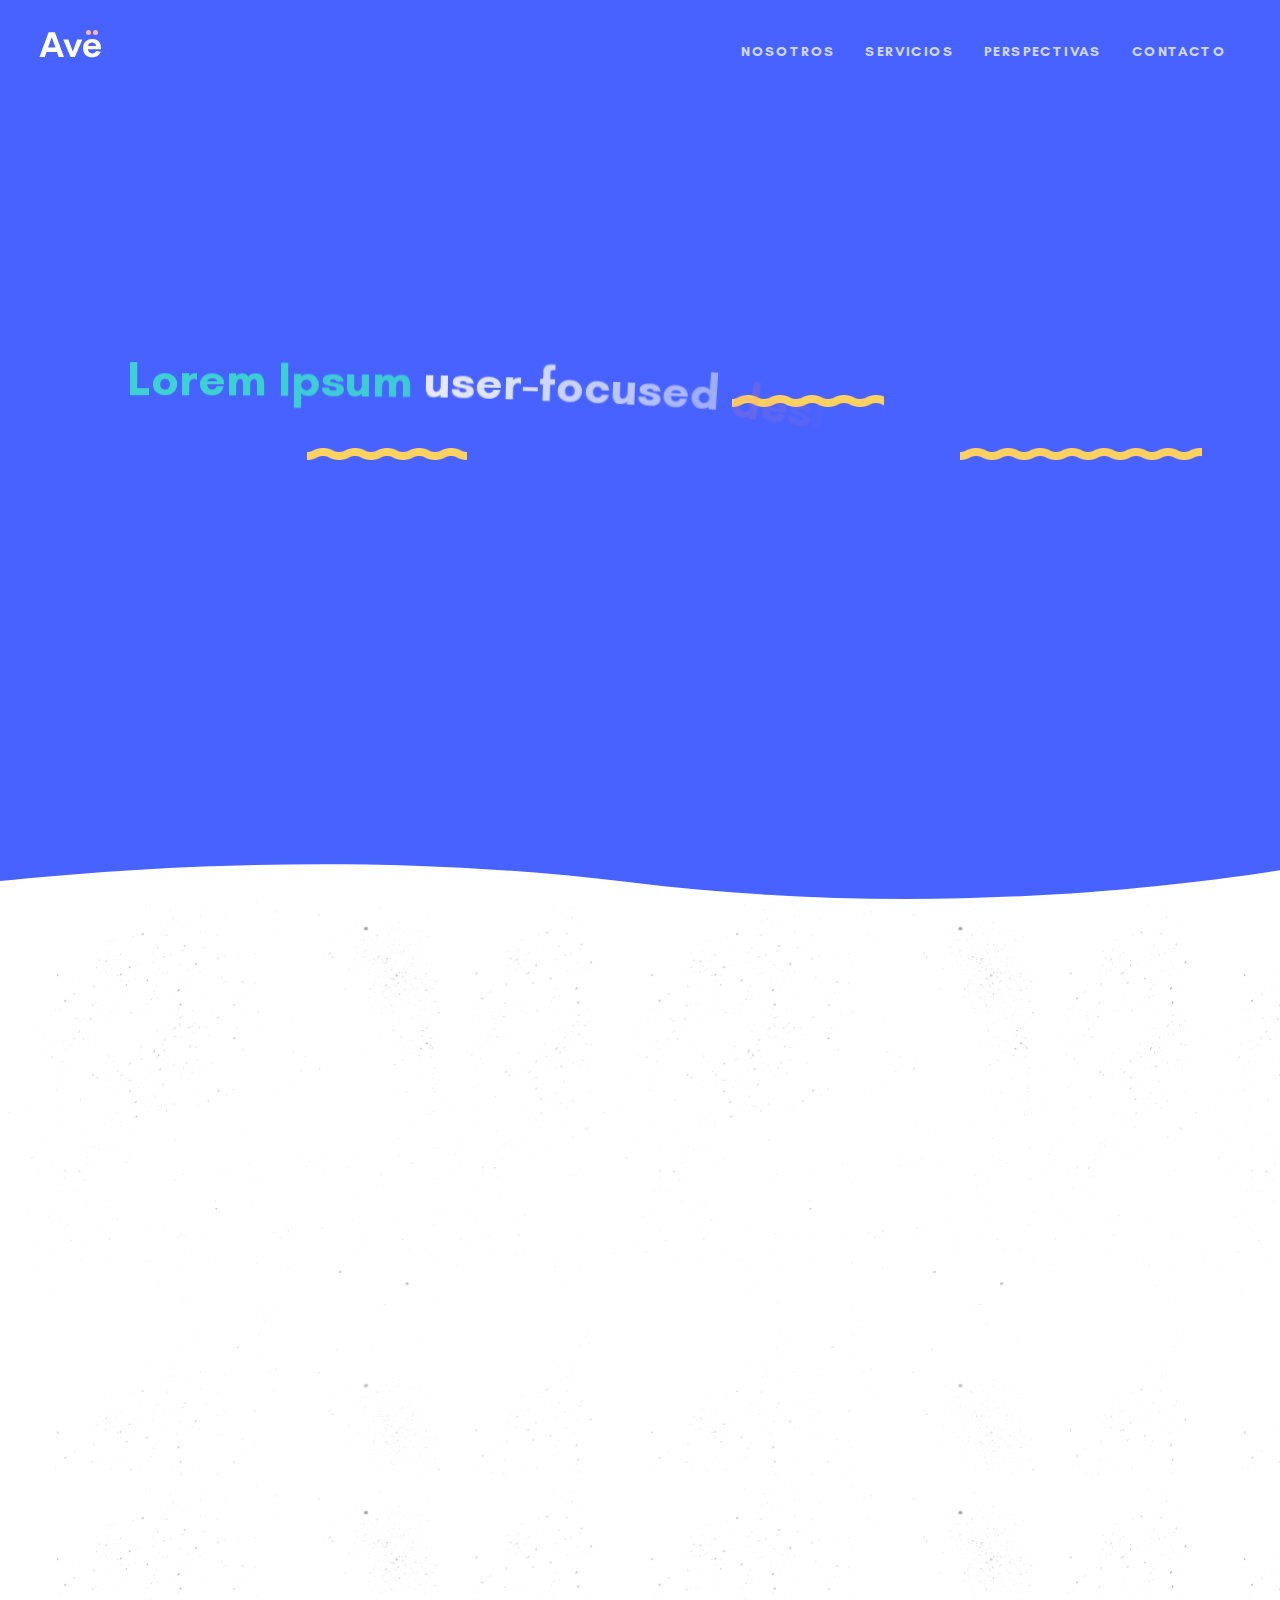
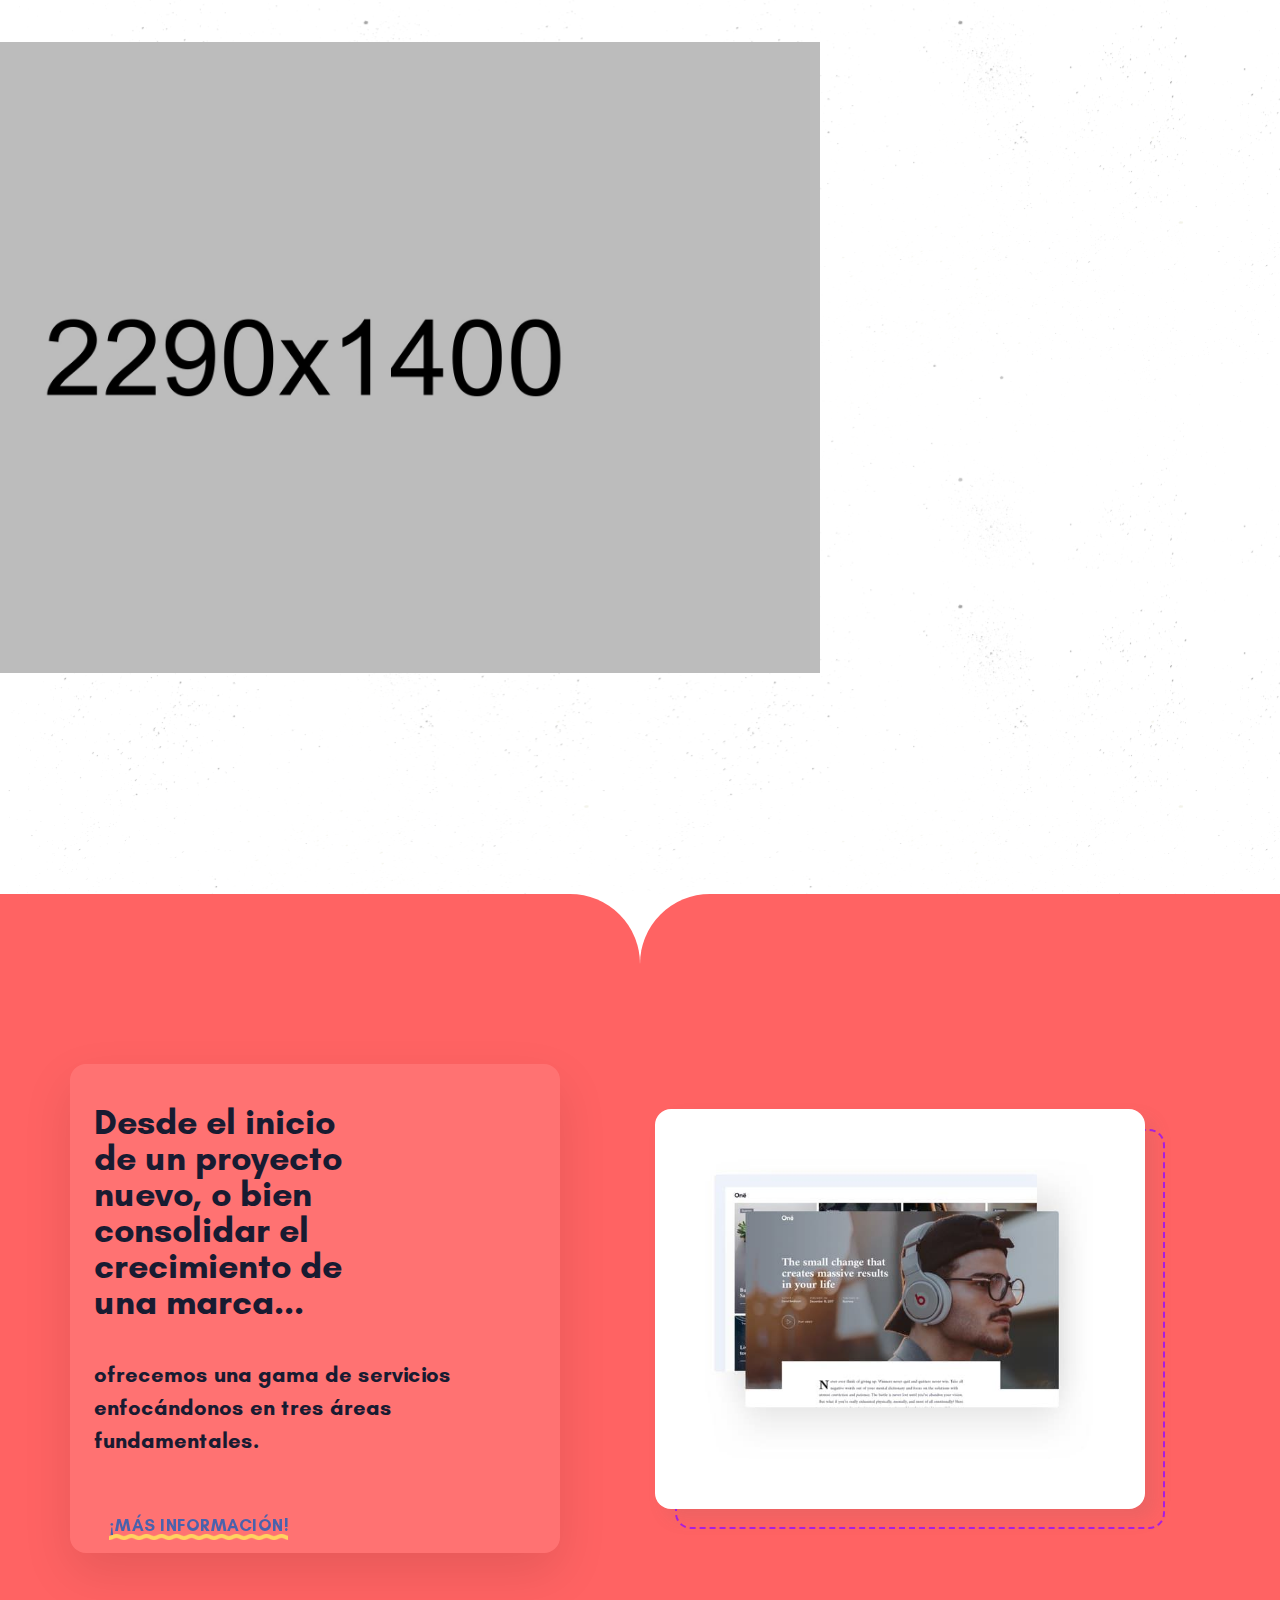
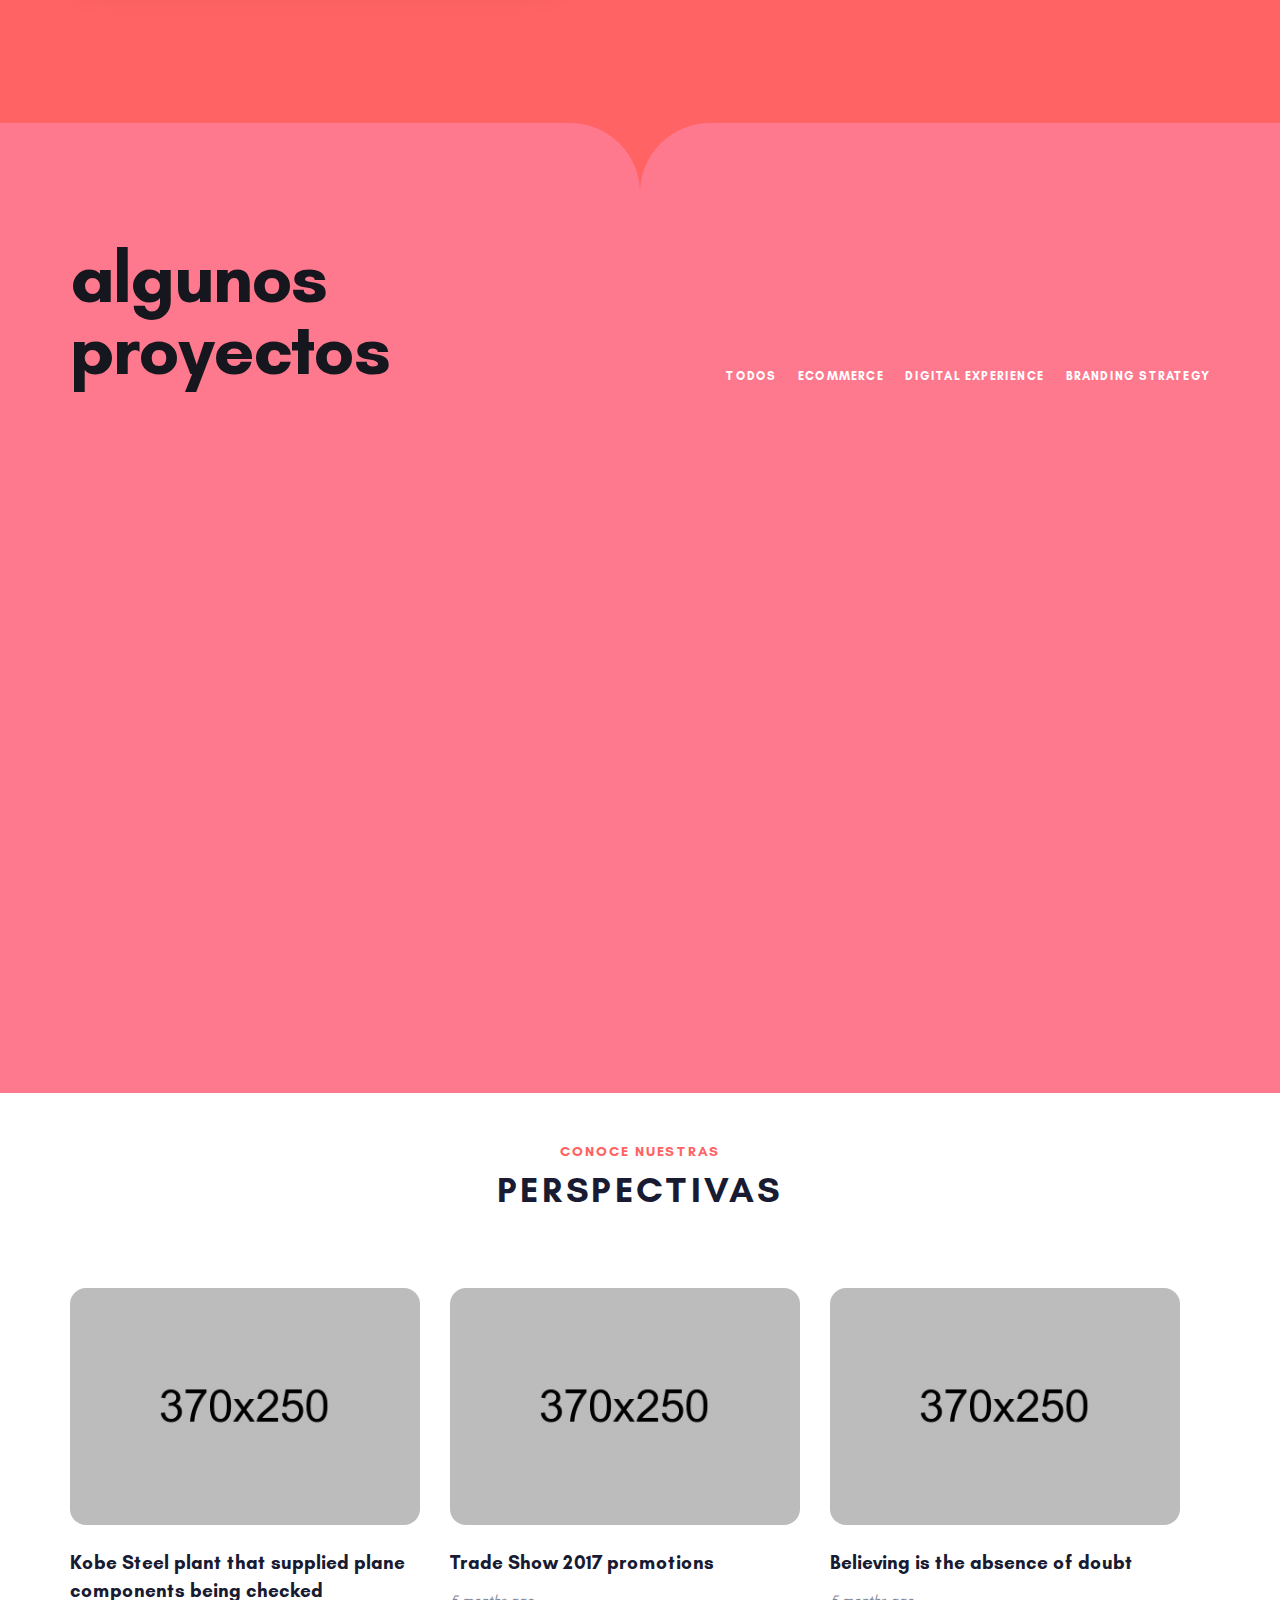
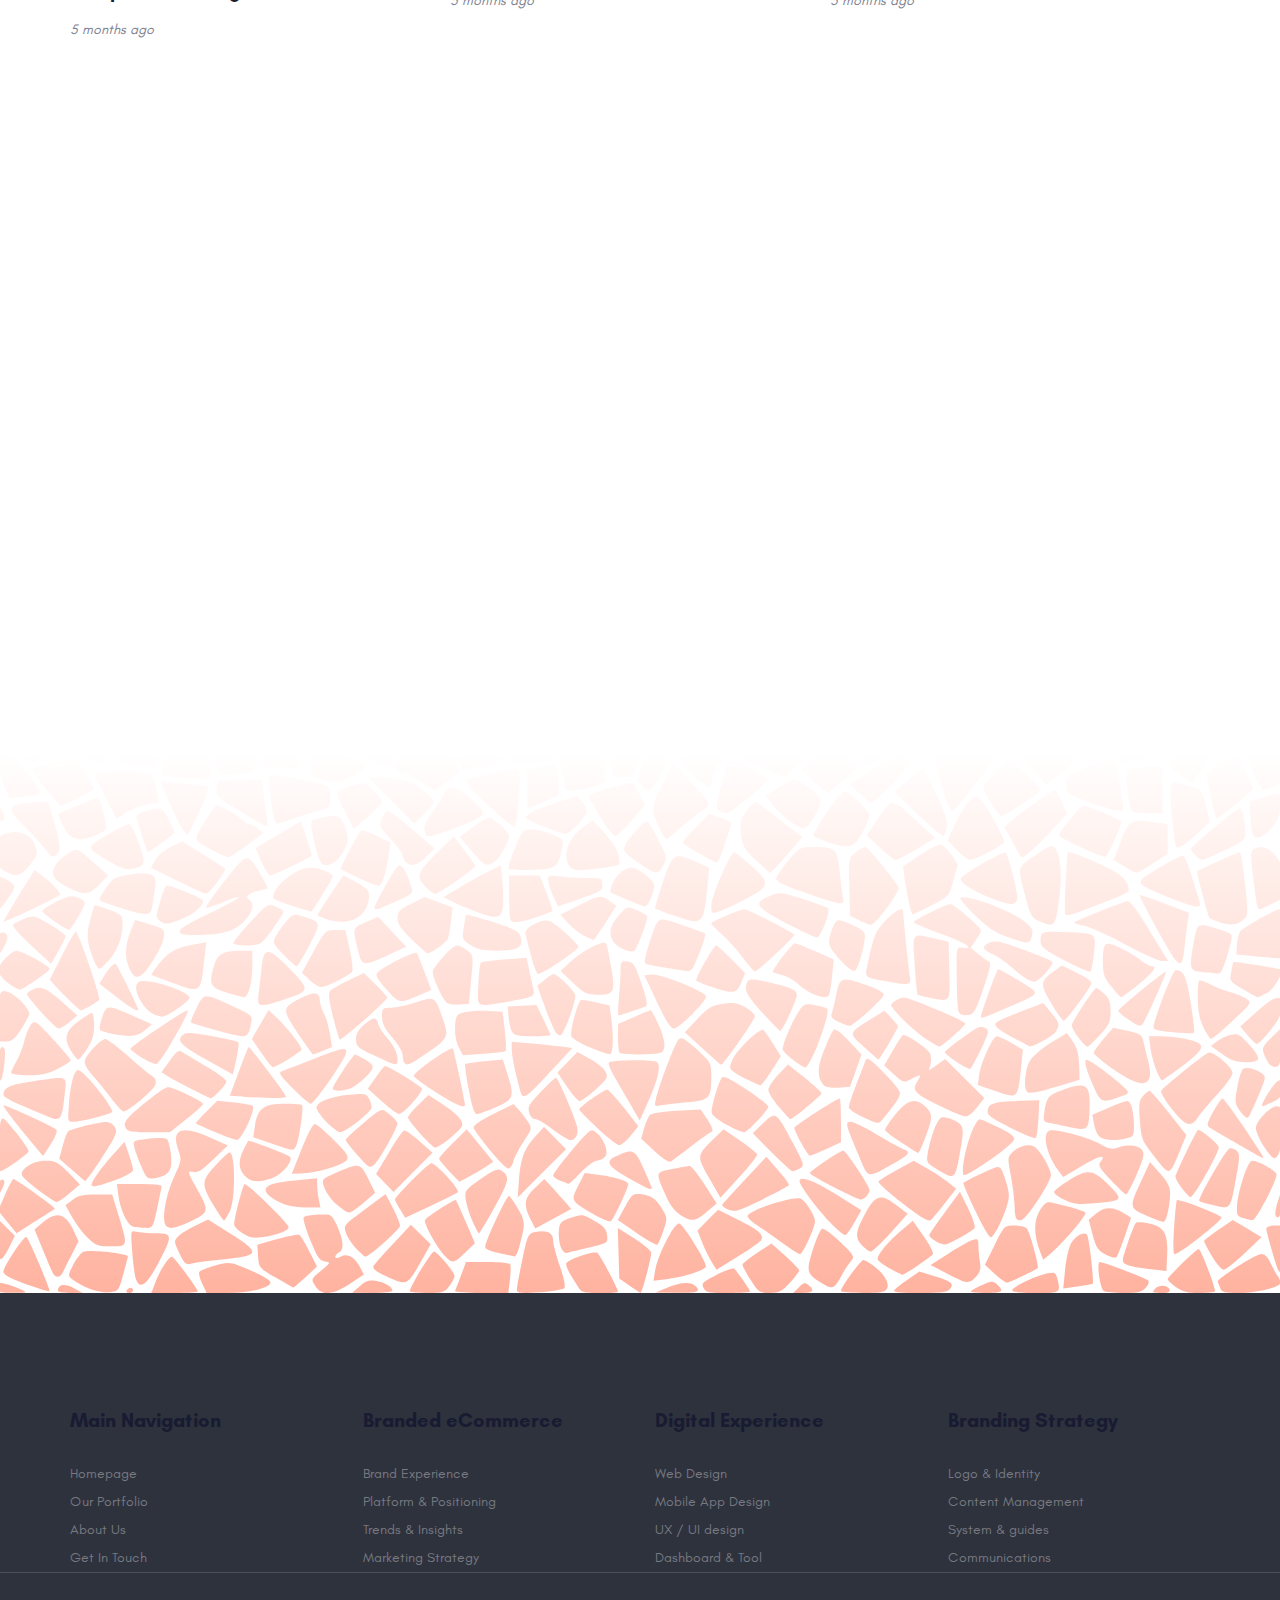
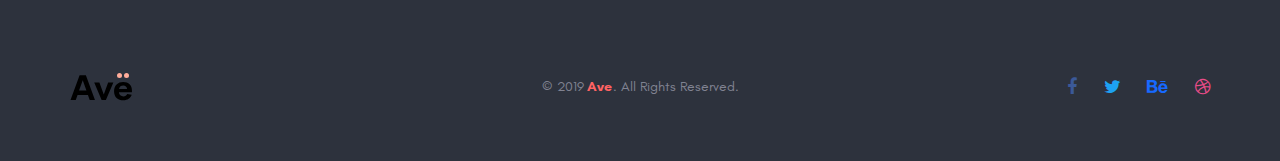
==== commit 9dff209f: "cambio de título en todos los HTML" ====
--- a/index.html
+++ b/index.html
@@ -10,7 +10,7 @@
 
 		<link rel="shortcut icon" href="./favicon.png" />
 
-		<title>Ave HTML Template</title>
+		<title>Studio Magnifico | Creative Marketing</title>
 
 		
 
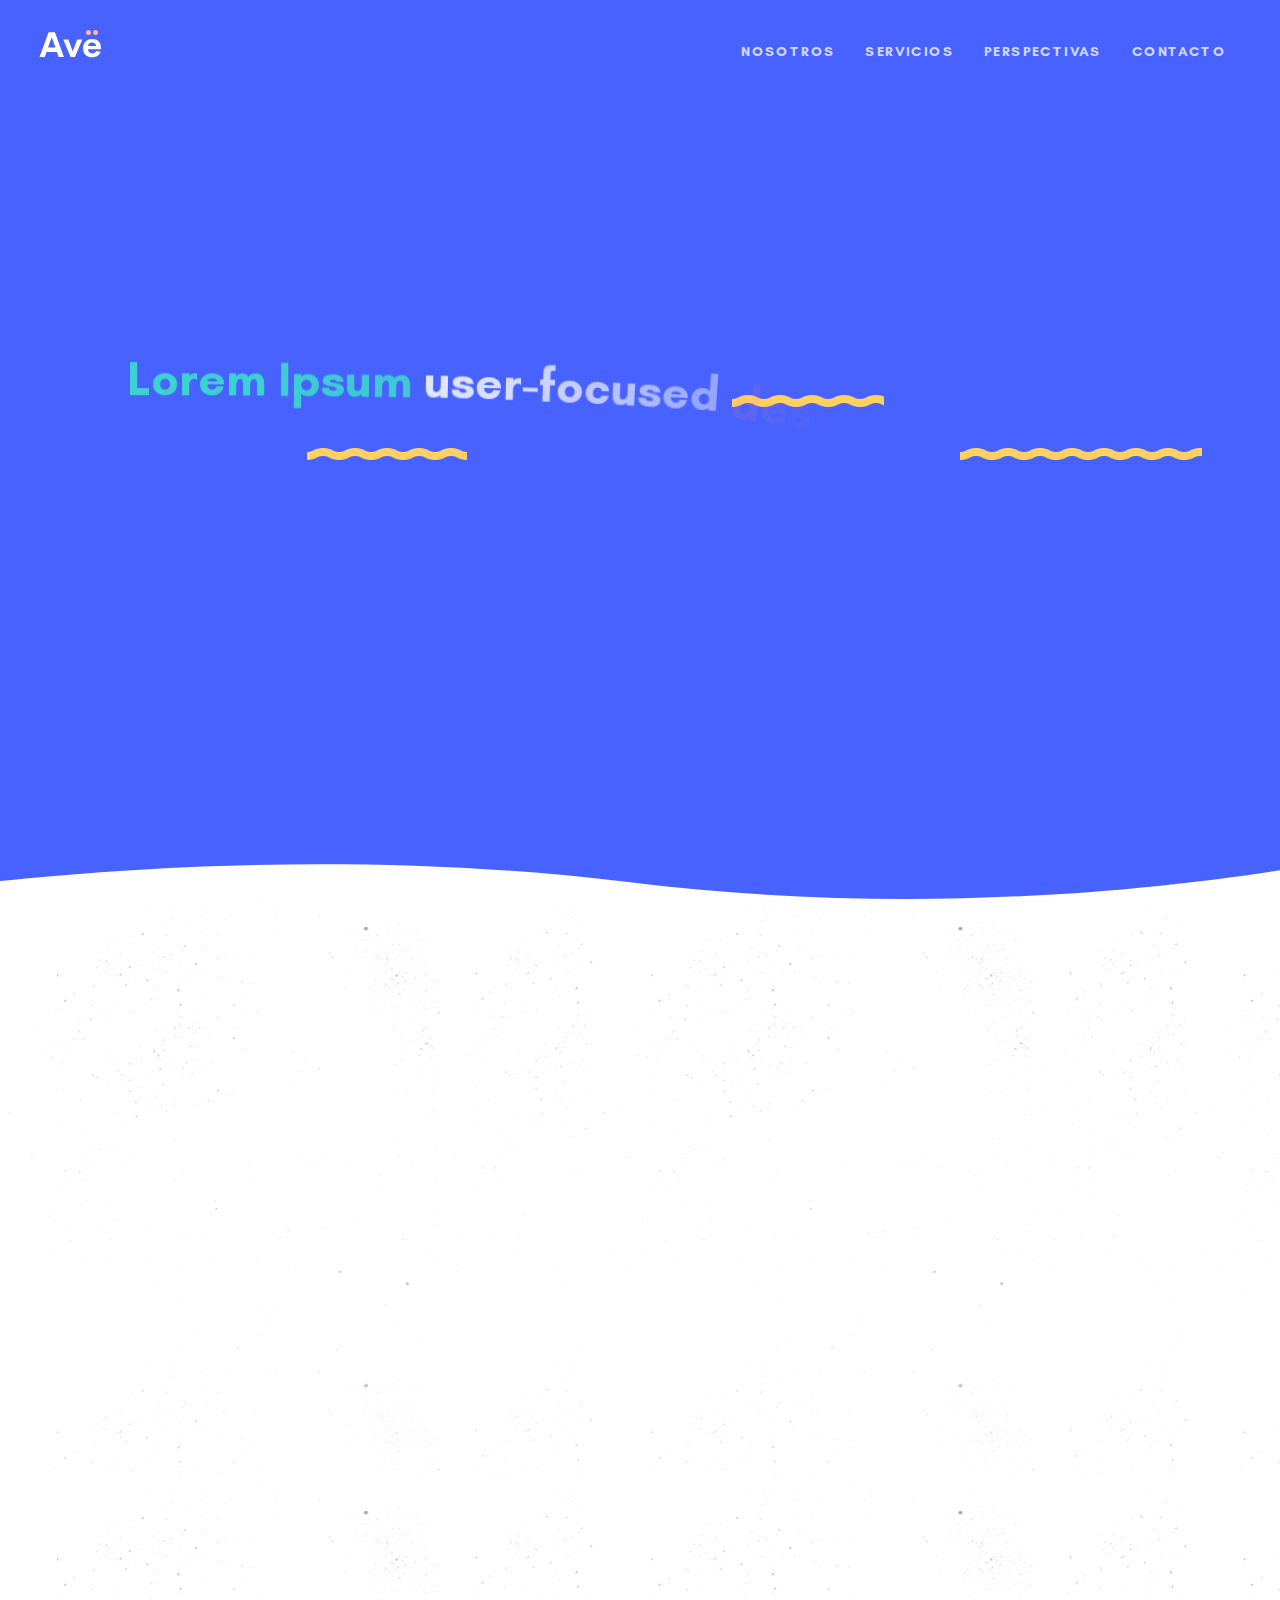
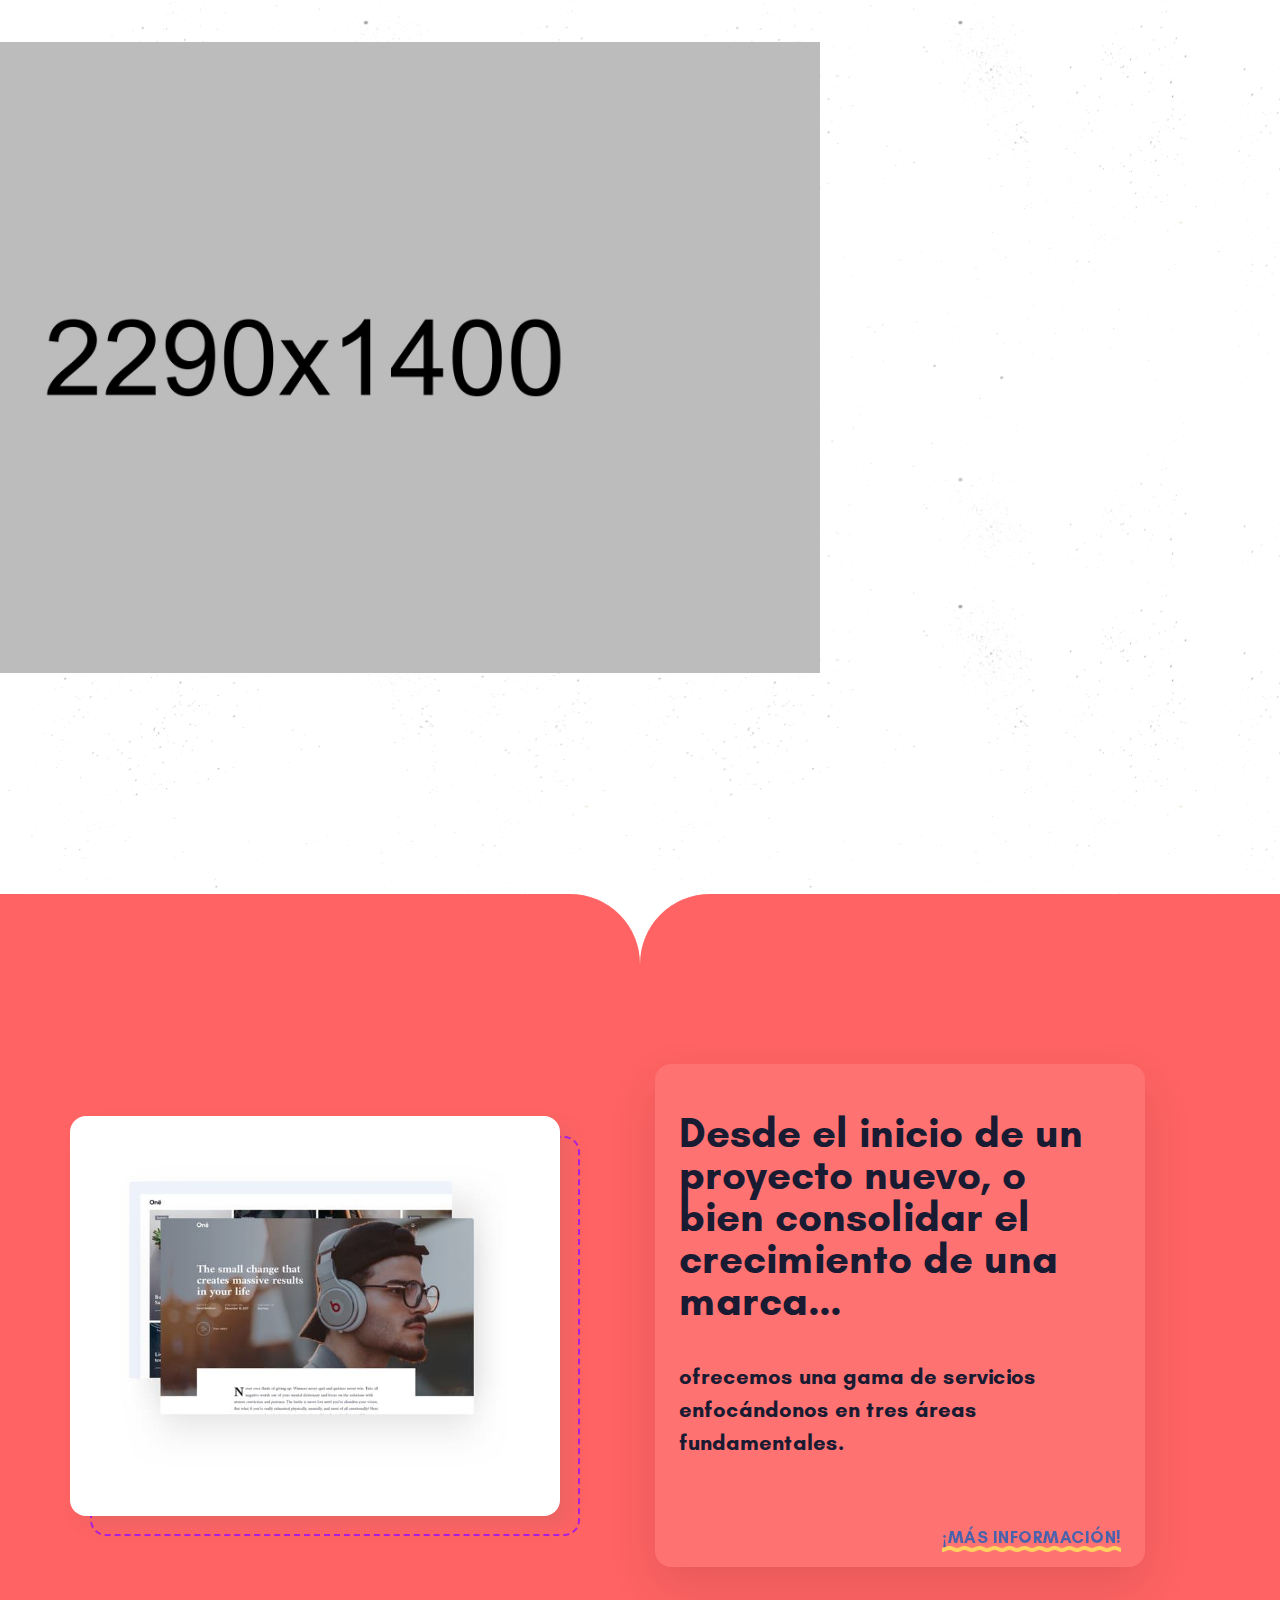
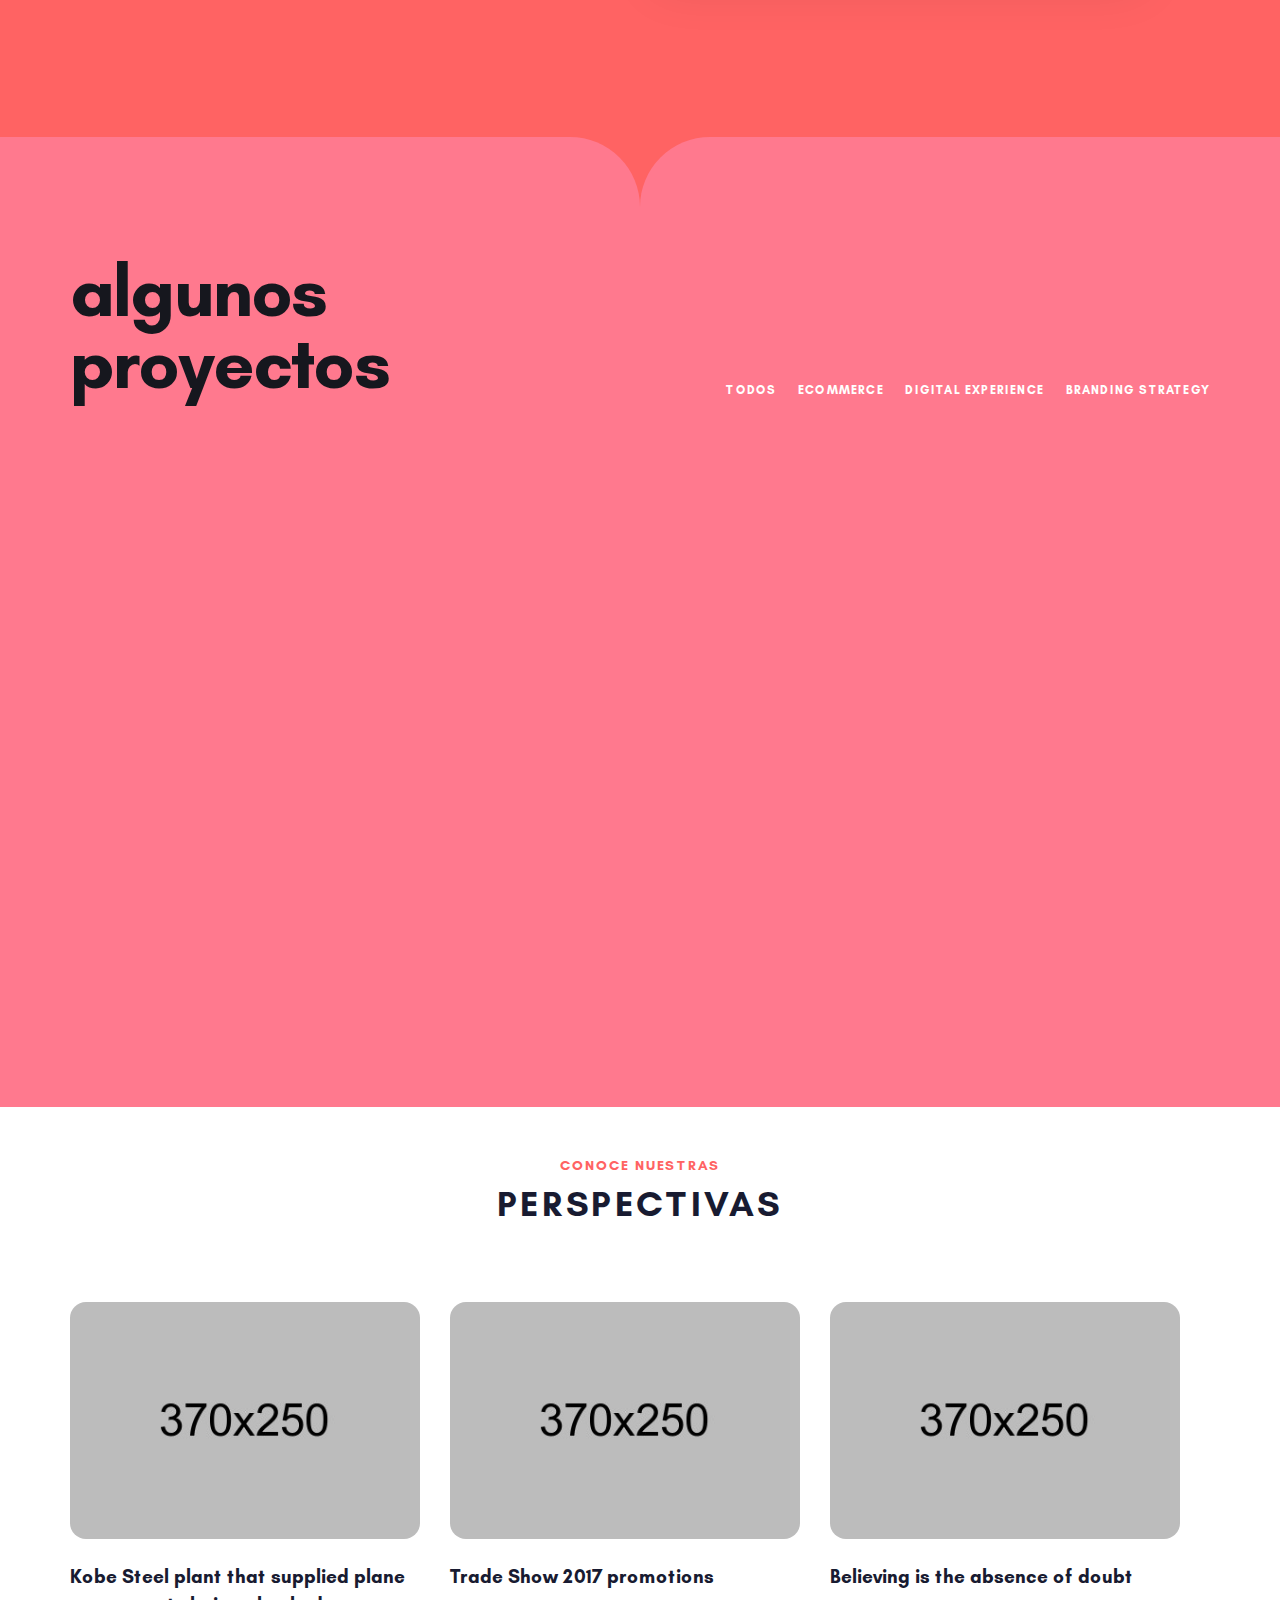
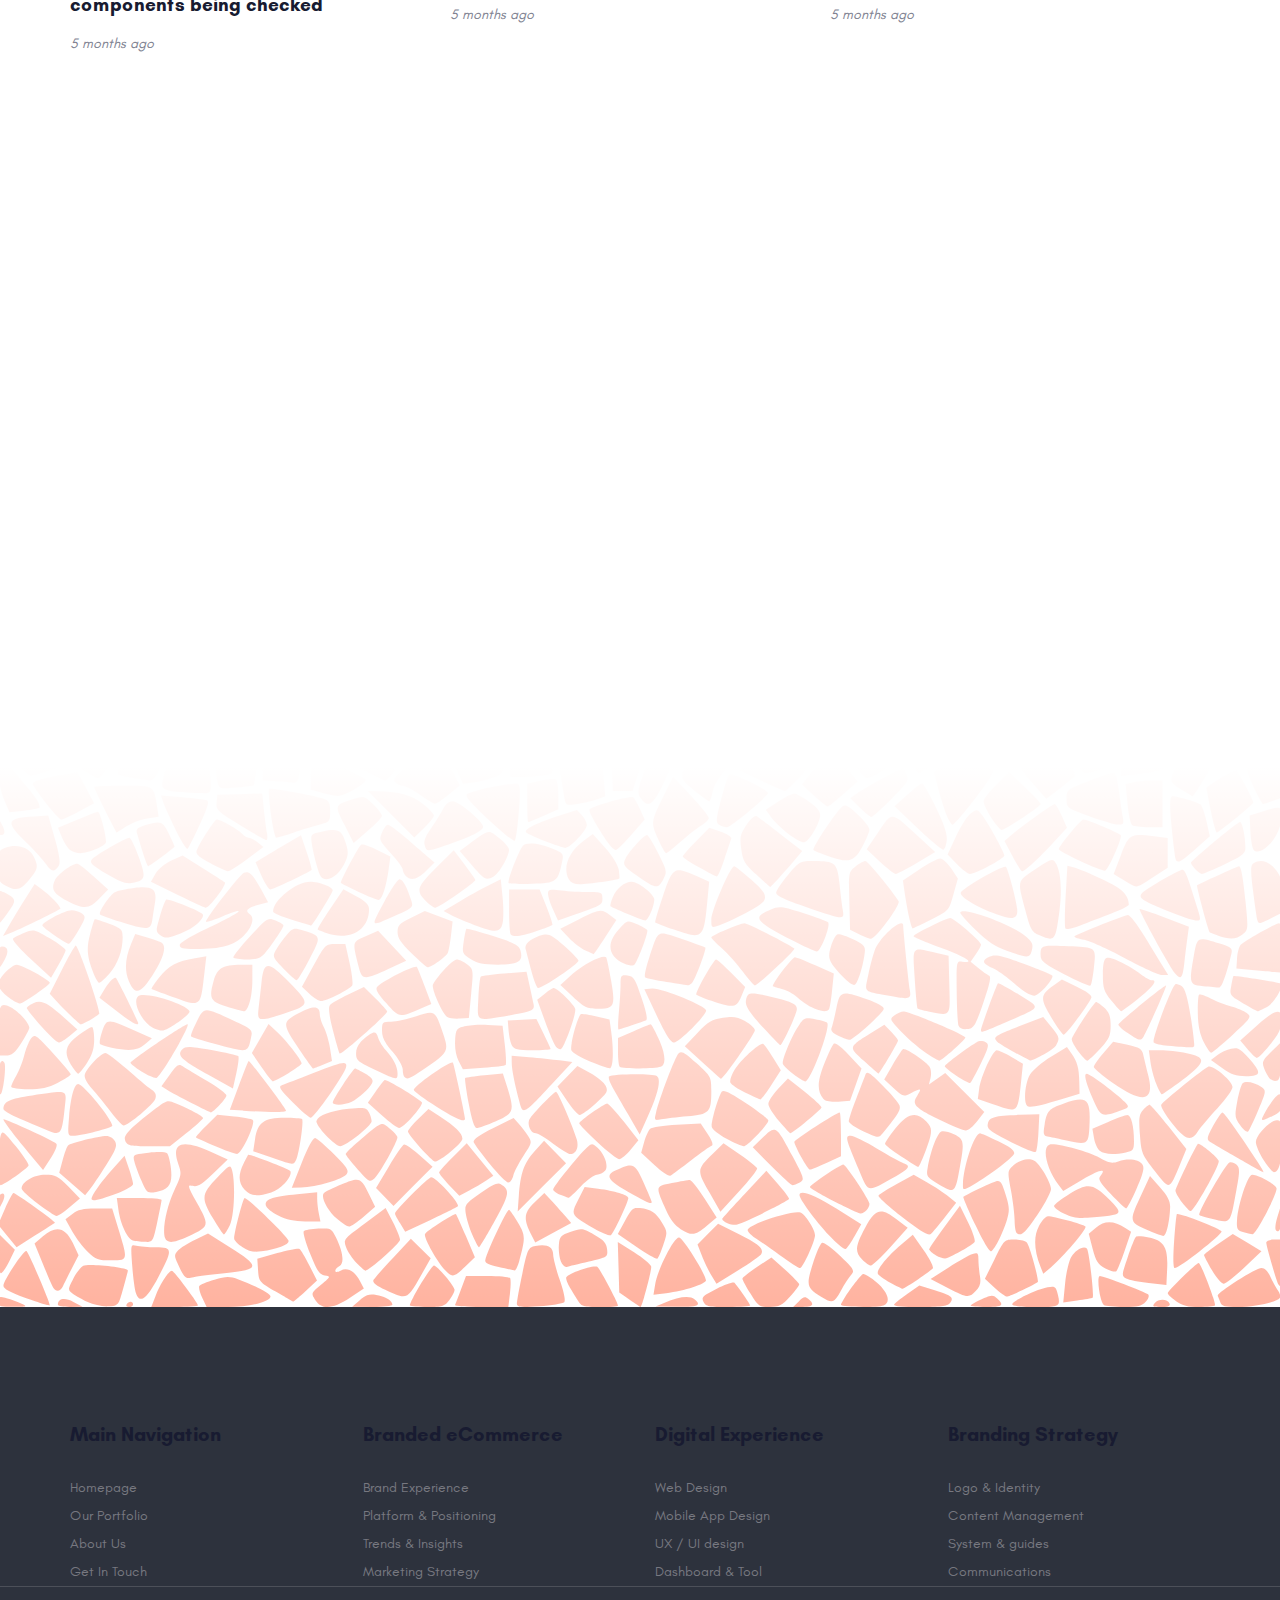
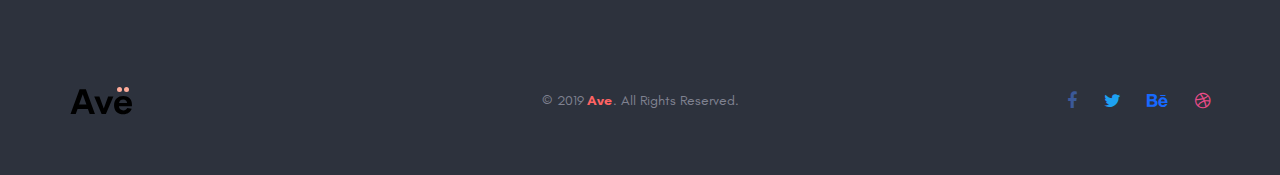
==== commit c9da86e0: "mejora servicios.html" ====
--- a/index.html
+++ b/index.html
@@ -189,7 +189,7 @@
 							<div class="lqd-column col-md-7 hidden-sm hidden-xs">
 
 								<div class="liquid-img-group-container">
-									<div class="liquid-img-group-inner d-flex align-items-center justify-content-around">
+									<div class="liquid-img-group-inner d-flex align-items-end justify-content-around">
 										
 										<div class="liquid-img-group-single" data-shadow-style="4" data-inview="true" data-animate-shadow="true">
 											<div class="liquid-img-group-img-container">
@@ -261,7 +261,7 @@
 								<div class="lqd-column col-md-12">
 									<div class="super-link-container">
 										<h4 class="liquid-filter-items-label text-uppercase font-weight-bold my-0 pr-md-7 mr-md-6 mb-30">
-											<a class="super-link" href="servicios.html">¡más información!</a>
+											<a class="super-link" href="nosotros.html">¡más información!</a>
 										</h4>		
 									</div> <!-- /.super-link-container -->
 								</div>
@@ -282,30 +282,6 @@
 				<section id="services" class="servicios-home vc_row pt-100 pb-100 bg-secondary">
 					<div class="container">
 						<div class="row d-flex flex-wrap align-items-center">
-							
-							<div class="lqd-column col-md-6 pr-md-7 mb-50">
-
-								<div class="lqd-column-inner bg-fade-white-01 column-shadowed-1 border-radius-16 px-3 px-md-4 pt-40 pb-40">
-
-									<header class="fancy-title pr-md-2 pb-3">
-										<h2 class="liquid-filter-items-label  font-weight-bold my-0 pr-md-7 mr-md-6 mb-30">
-											Desde el inicio de un proyecto nuevo, o bien consolidar el crecimiento de una marca... 
-										</h2>
-										<p class="h4 pt-10">ofrecemos una gama de servicios enfocándonos en tres áreas fundamentales.</p>
-									</header>
-									
-									<div class="lqd-column col-md-12">
-										<div class="super-link-container">
-											<h4 class="liquid-filter-items-label text-uppercase font-weight-bold my-0 pr-md-7 mr-md-6 mb-30">
-												<a class="super-link text-san-marino text-hover-white" href="servicios.html">¡más información!</a>
-											</h4>		
-										</div> <!-- /.super-link-container -->
-									</div>
-
-								</div><!-- /.lqd-column-inner -->
-								
-								
-							</div><!-- /.col-md-6 -->
 							
 							<div class="lqd-column col-md-6 pr-md-7 mb-50">
 								<div class="img-dborder">
@@ -315,7 +291,35 @@
 										</figure>
 									</div>						
 								</div>
+								
 							</div><!-- /.col-md-6 -->
+							<div class="lqd-column col-md-6 pr-md-7 mb-50">
+
+								<div class="lqd-column-inner bg-fade-white-01 column-shadowed-1 border-radius-16 px-3 px-md-4 pt-40 pb-20">
+
+									<header class="fancy-title pr-md-2 pb-3">
+										<h2 class="mt-2 mb-3 font-weight-semibold lh-1"
+										data-fittext="true"
+										data-fittext-options='{ "compressor": 0.65, "maxFontSize": 42, "minFontSize": 16 }'
+										data-split-text="true"
+										data-split-options='{"type":"lines"}'">
+											Desde el inicio de un proyecto nuevo, o bien consolidar el crecimiento de una marca... 
+										</h2>
+										<p class="h4 pt-10">ofrecemos una gama de servicios enfocándonos en tres áreas fundamentales.</p>
+									</header>
+									
+									<div class="super-link-container pt-10">
+										<h4 class="liquid-filter-items-label text-uppercase font-weight-bold my-0 mb-30" style="text-align: right; position: relative;">
+											<a class="super-link text-san-marino text-hover-white" href="servicios.html">¡más información!</a>
+										</h4>		
+									</div> <!-- /.super-link-container -->
+
+								</div><!-- /.lqd-column-inner -->
+
+								
+							</div><!-- /.col-md-6 -->
+							
+							
 							
 						</div><!-- /.row -->
 
--- a/assets/css/custom.css
+++ b/assets/css/custom.css
@@ -215,6 +215,7 @@
 /*FIN - DIVIDER*/
 
 
+
 @media (prefers-reduced-motion:no-preference) {
     .super-link-container:hover .super-link,
     .super-link:hover {
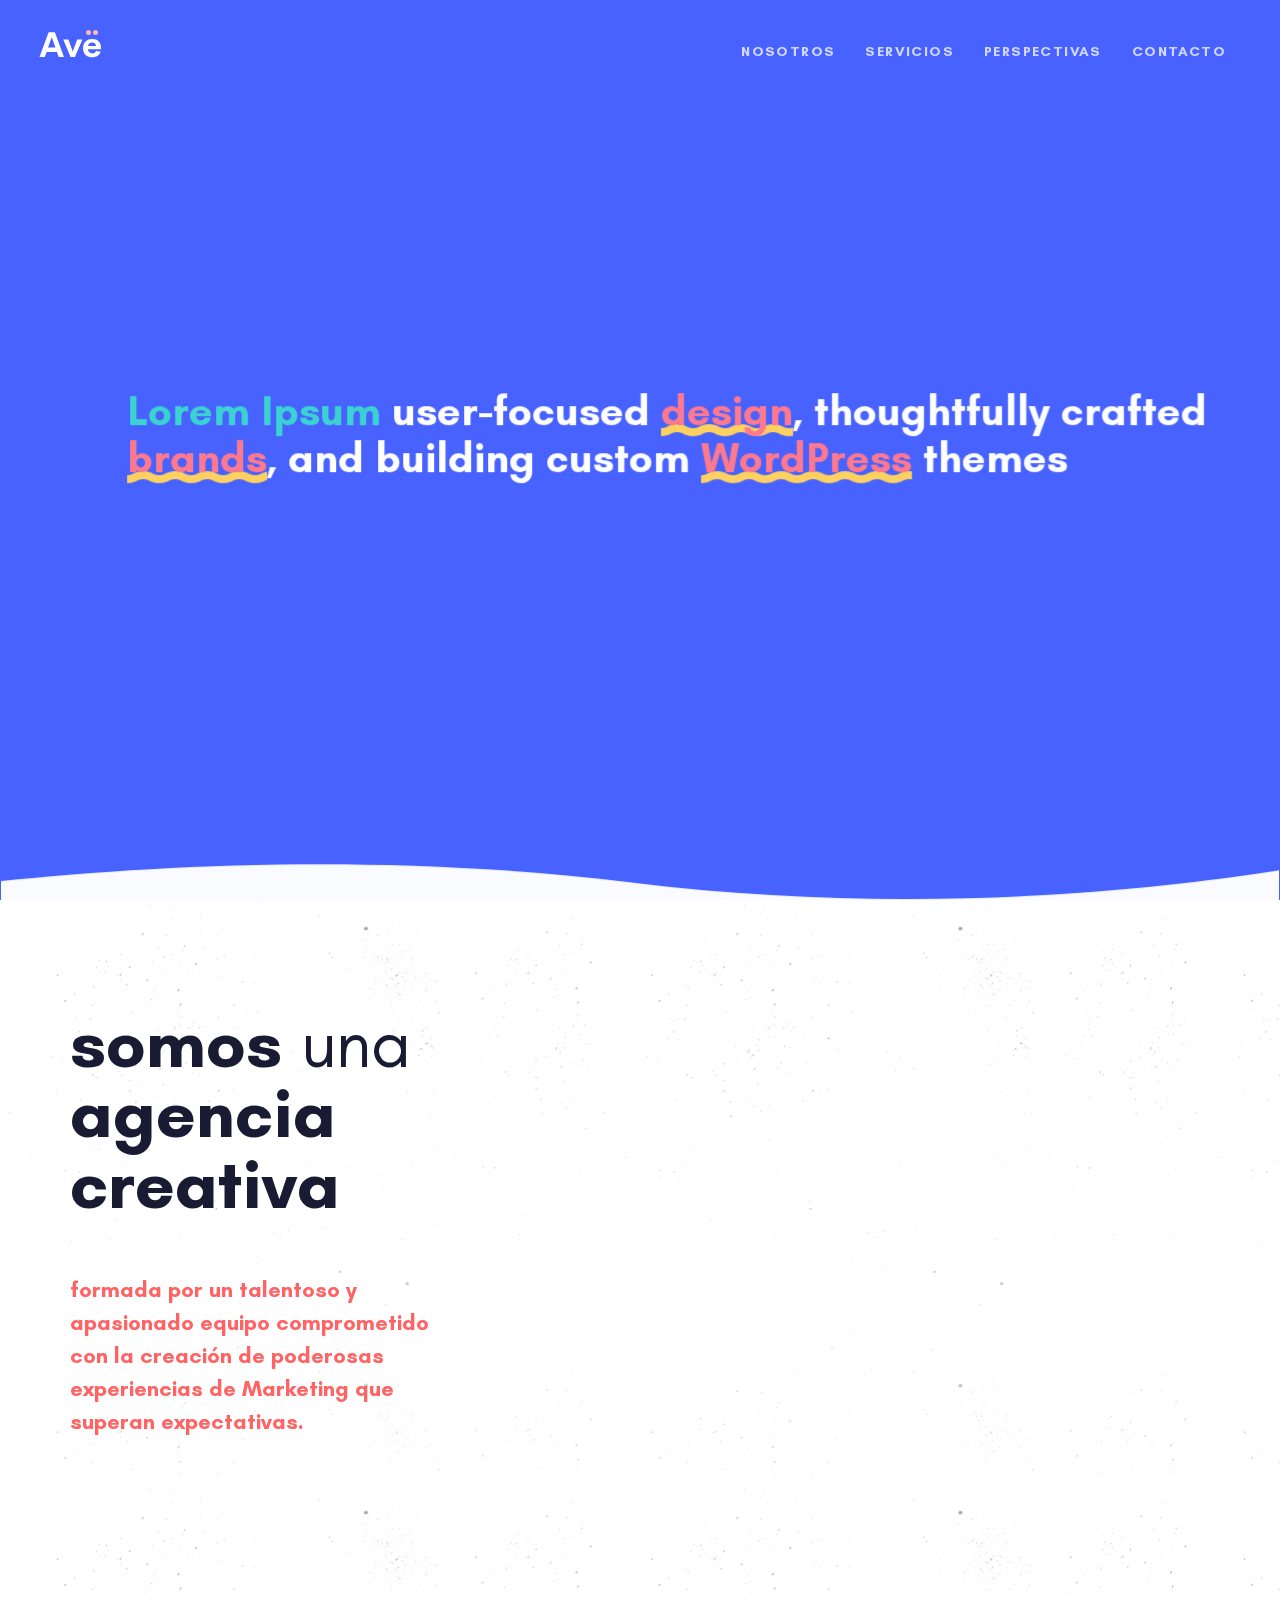
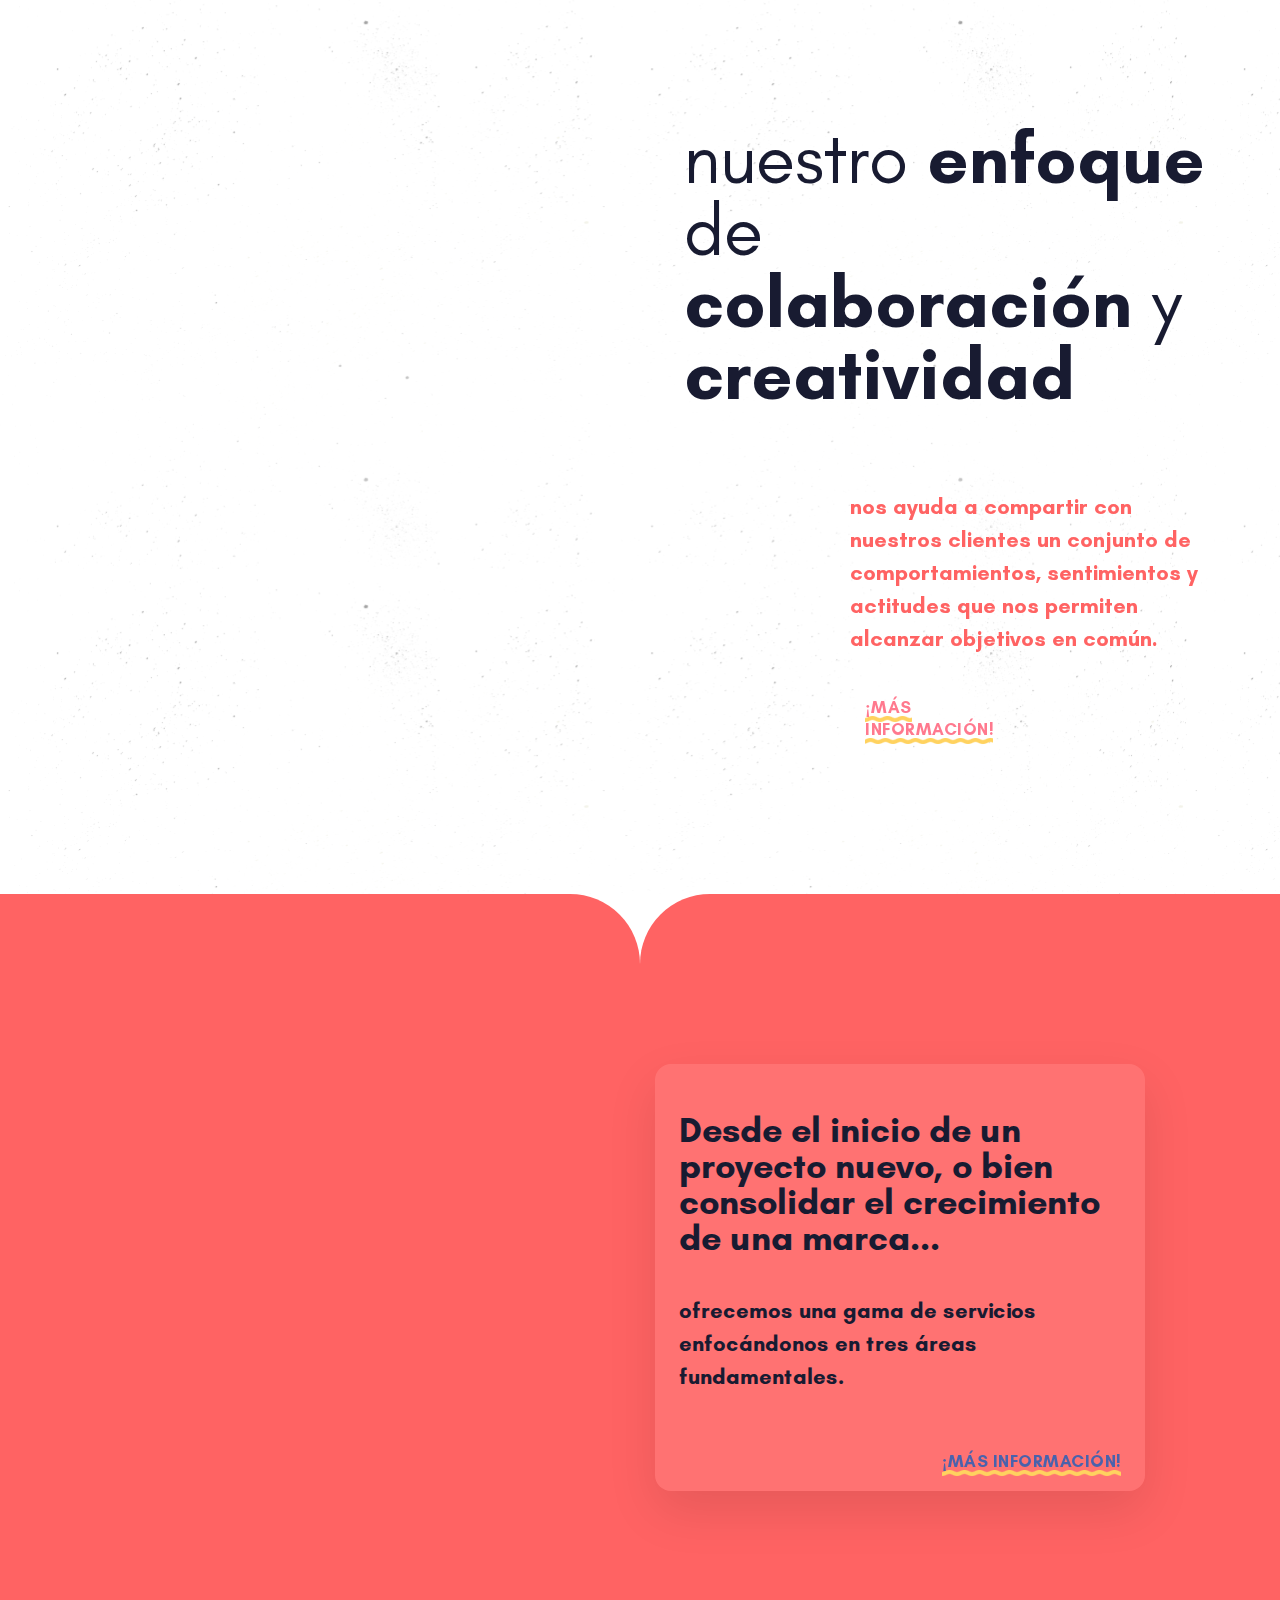
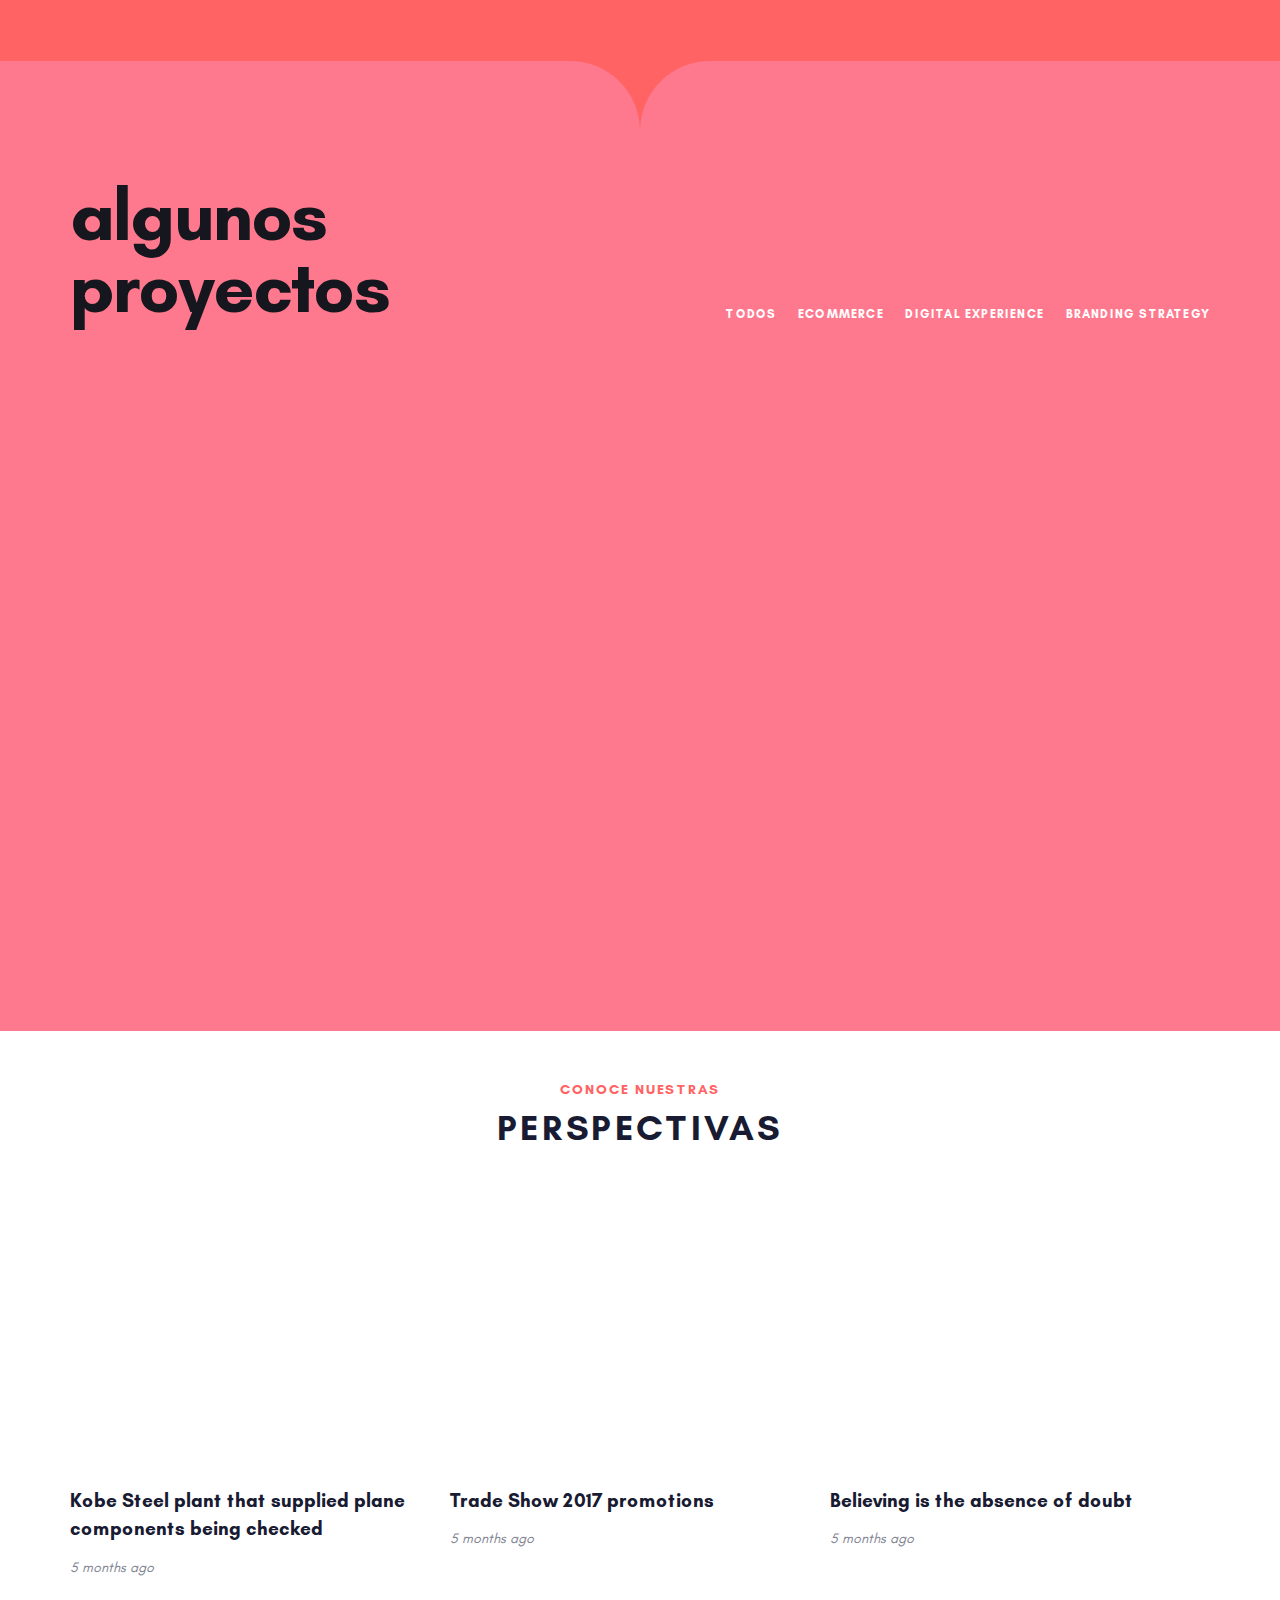
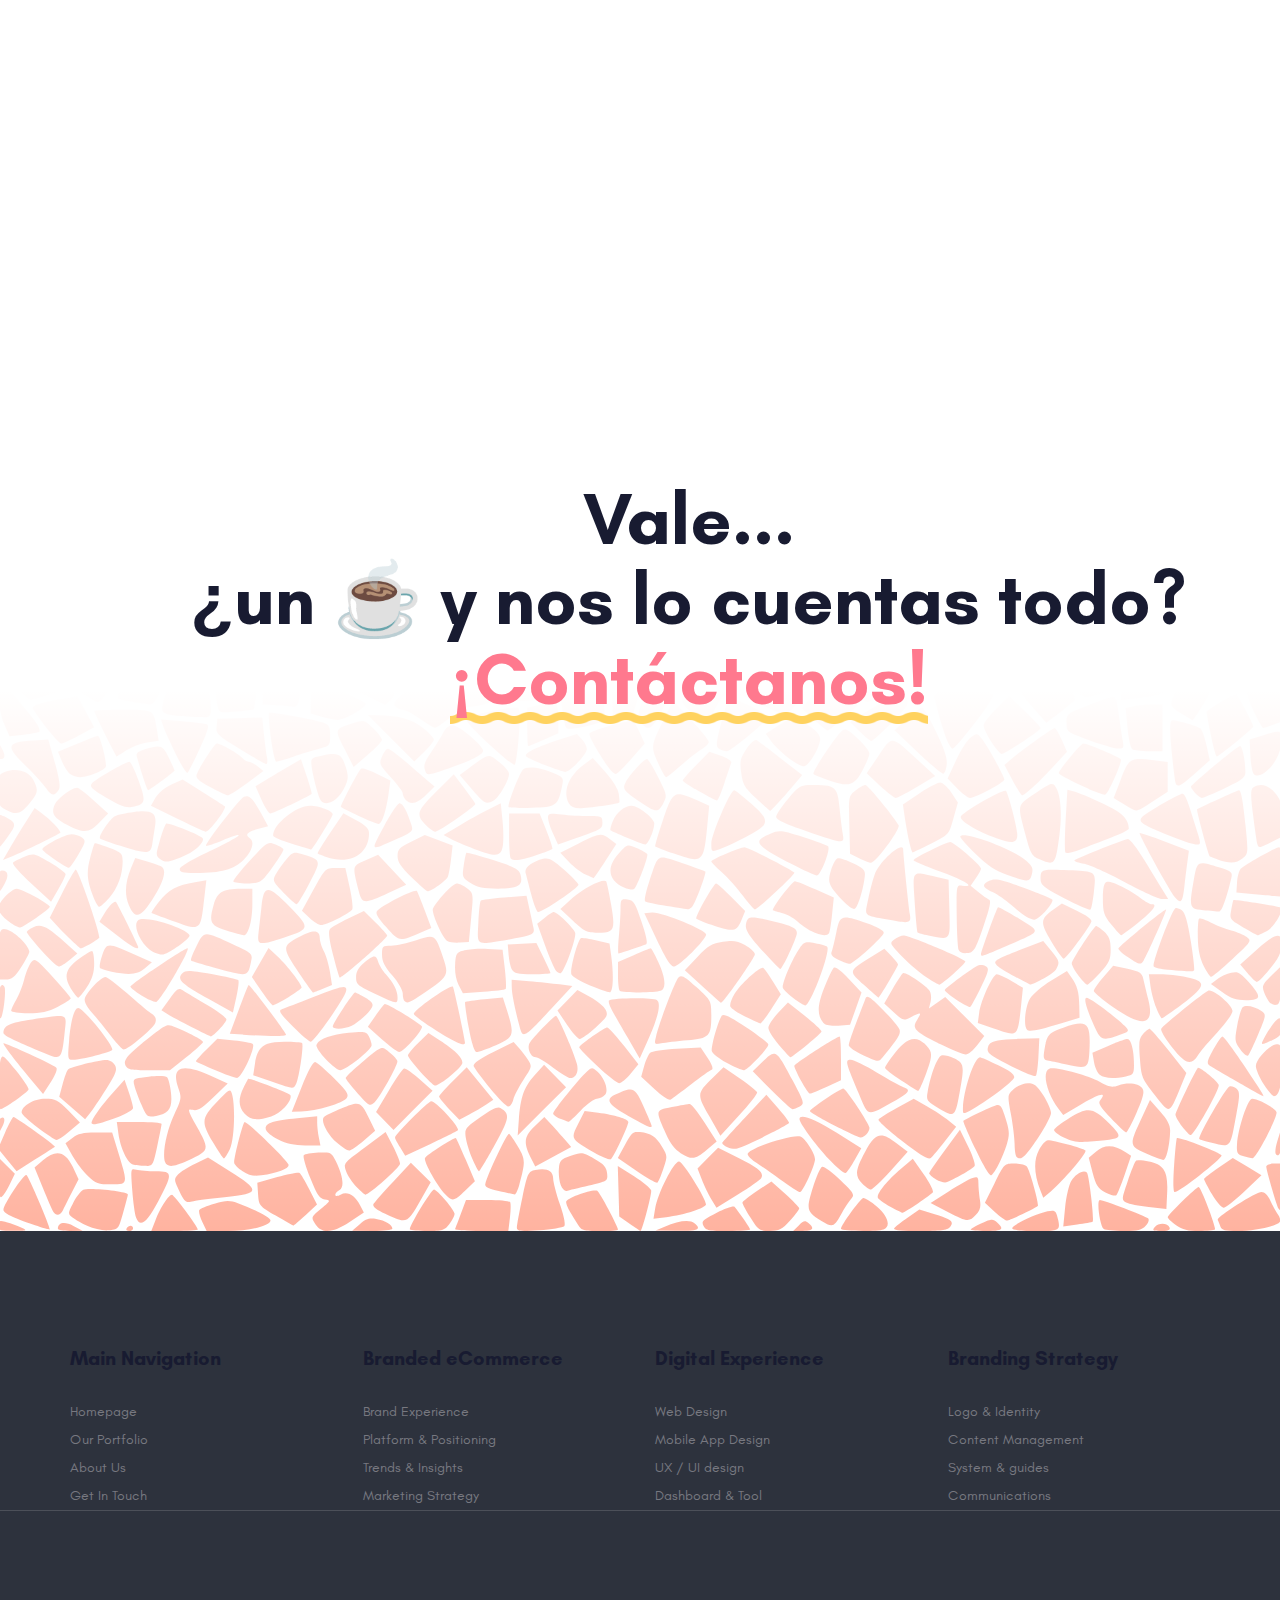
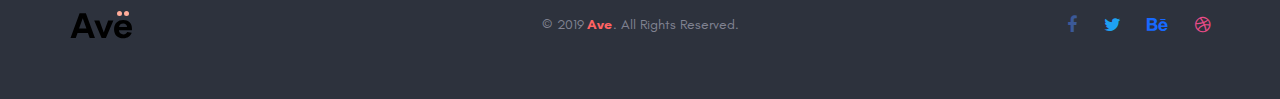
==== commit 865a6a20: "cambios en las animaciones y servicios.html" ====
--- a/index.html
+++ b/index.html
@@ -119,7 +119,7 @@
 		
 			<main id="content" class="content">
 				
-				<section class="hero vc_row d-flex flex-wrap align-items-center bg-cover bg-primary bg-bottom-center fullheight py-5">
+				<section class="hero vc_row d-flex flex-wrap align-items-center bg-cover bg-primary bg-bottom-center fullheight py-5" data-custom-animations="true" data-ca-options='{"triggerHandler":"inview","animationTarget":"all-childs","duration":"1200","delay":"150","easing":"easeOutQuint","direction":"forward","initValues":{"translateY":31,"translateZ":-108,"opacity":0},"animations":{"translateY":0,"translateZ":0,"opacity":1}}'>
 					<div class="container">
 						<div class="row">
 							<div class="lqd-column col-lg-12 pl-lg-6 pt-100 pb-100">
@@ -127,12 +127,7 @@
 								
 							<h1
 										class="text-white font-weight-bold"
-										data-fittext="true"
-										data-fittext-options='{"compressor":0.5,"maxFontSize":"48","minFontSize":"29"}'
-										data-split-text="true"
-										data-split-options='{"type":"chars, words"}'
-										data-custom-animations="true"
-										data-ca-options='{"triggerHandler":"inview","animationTarget":".split-inner","duration":"1200","delay":"28","easing":"easeOutQuint","direction":"forward","initValues":{"translateY":23,"rotateZ":7,"opacity":0},"animations":{"translateY":0,"rotateZ":0,"opacity":1}}'>
+										>
 										<span class="text-turquoise">Lorem Ipsum</span> user-focused <a class="super-link large" href="#">design</a>, thoughtfully crafted <a class="super-link large" href="#">brands</a>, and building custom <a class="super-link large" href="#">WordPress</a> themes
 									</h1>
 							
@@ -158,16 +153,14 @@
 					<div class="container">
 						<div class="row">
 
-							<div class="lqd-column col-md-5" data-custom-animations="true" data-ca-options='{"triggerHandler":"inview","animationTarget":"all-childs","duration":"1800","delay":"180","easing":"easeOutQuint","direction":"forward","initValues":{"translateY":35,"rotateZ":1,"opacity":0},"animations":{"translateY":0,"rotateZ":0,"opacity":1}}'>
-
-								<header class="fancy-title" data-custom-animations="true" data-ca-options='{"triggerHandler":"inview","animationTarget":"all-childs","duration":1200,"delay":100,"easing":"easeOutQuint","direction":"forward","initValues":{"translateX":-32,"opacity":0},"animations":{"translateX":0,"opacity":1}}'>
+							<div class="lqd-column col-md-5">
+
+								<header class="fancy-title">
 
 									<h2
 										class="mt-2 mb-3 font-weight-normal lh-1"
 										data-fittext="true"
 										data-fittext-options='{ "compressor": 0.65, "maxFontSize": 72, "minFontSize": 46 }'
-										data-split-text="true"
-										data-split-options='{"type":"lines"}'
 									>
 										<strong>somos</strong> una <strong>agencia creativa</strong> 
 									</h2>	
@@ -177,7 +170,8 @@
 					
 
 										<div class="lqd-column col-sm-10 col-xs-12">
-											<p class="h4 pt-10 text-secondary"> formada por un talentoso y apasionado equipo comprometido con la creación de poderosas experiencias de Marketing que superan expectativas.</p>
+											<p class="h4 pt-10 text-secondary"
+											> formada por un talentoso y apasionado equipo comprometido con la creación de poderosas experiencias de Marketing que superan expectativas.</p>
 										</div><!-- /.col-sm-10 -->
 				
 									</div><!-- /.row -->
@@ -186,14 +180,14 @@
 
 							</div><!-- /.lqd-column col-md-5 -->
 
-							<div class="lqd-column col-md-7 hidden-sm hidden-xs">
+							<div class="lqd-column col-md-7 hidden-sm hidden-xs" data-custom-animations="true" data-ca-options='{"triggerHandler":"inview","animationTarget":"all-childs","duration":"1800","delay":"180","easing":"easeOutQuint","direction":"forward","initValues":{"translateY":35,"rotateZ":1,"opacity":0},"animations":{"translateY":0,"rotateZ":0,"opacity":1}}'>
 
 								<div class="liquid-img-group-container">
 									<div class="liquid-img-group-inner d-flex align-items-end justify-content-around">
 										
-										<div class="liquid-img-group-single" data-shadow-style="4" data-inview="true" data-animate-shadow="true">
+										<div class="liquid-img-group-single">
 											<div class="liquid-img-group-img-container">
-												<div class="liquid-img-container-inner border-radius-16" data-parallax="true" data-parallax-from='{"translateY":-17}' data-parallax-to='{"translateY":55}' data-parallax-options='{"overflowHidden":false,"easing":"linear"}'>
+												<div class="liquid-img-container-inner border-radius-16">
 													<figure>
 														<img width="240" height="319" src="./assets/demo/misc/parallax-img-4.jpg" alt="Parallax Image" />
 													</figure>
@@ -201,9 +195,9 @@
 											</div><!-- /.liquid-img-group-img-container -->
 										</div><!-- /.liquid-img-group-single -->
 
-										<div class="liquid-img-group-single" data-shadow-style="4" data-inview="true" data-inview-options='{"delayTime":250}' data-animate-shadow="true">
+										<div class="liquid-img-group-single">
 											<div class="liquid-img-group-img-container">
-												<div class="liquid-img-container-inner border-radius-16" data-parallax="true" data-parallax-from='{"translateY":18}' data-parallax-to='{"translateY":-71}' data-parallax-options='{"overflowHidden":false,"easing":"linear"}'>
+												<div class="liquid-img-container-inner border-radius-16">
 													<figure>
 														<img width="240" height="319" src="./assets/demo/misc/parallax-img-5.jpg" alt="Parallax Image" />
 													</figure>
@@ -224,19 +218,15 @@
 					<div class="container">
 						<div class="row">
 
-							<div class="lqd-column col-lg-8 col-md-6">
-
-								<figure class="stretch-to-left" data-parallax="true" data-parallax-from='{"translateY":89}' data-parallax-to='{"translateY":-100}' data-parallax-options='{"overflowHidden":false,"easing":"linear"}'>
+							<div class="lqd-column col-lg-8 col-md-6" data-custom-animations="true" data-ca-options='{"triggerHandler":"inview","animationTarget":"all-childs","duration":"1800","delay":"180","easing":"easeOutQuint","direction":"forward","initValues":{"translateY":35,"rotateZ":1,"opacity":0},"animations":{"translateY":0,"rotateZ":0,"opacity":1}}'>
+
+								<figure class="stretch-to-left">
 									<img src="./assets/demo/misc/parallax-img-3.jpg" alt="Parallax Image">
 								</figure>
 
 							</div><!-- /.col-lg-8 col-md-6 -->
 
-							<div
-								class="lqd-column col-lg-4 col-md-6 pt-7"
-								data-custom-animations="true"
-								data-ca-options='{"triggerHandler":"inview","animationTarget":"all-childs","duration":"1200","startDelay":"350","delay":"150","easing":"easeOutQuint","direction":"forward","initValues":{"translateY":28,"opacity":0},"animations":{"translateY":0,"opacity":1}}'
-							>
+							<div class="lqd-column col-lg-4 col-md-6 pt-7">
 
 								<header class="fancy-title">
 
@@ -246,13 +236,13 @@
 									class="mb-70 pull-to-left font-weight-normal lh-1"
 									data-fittext="true"
 									data-fittext-options='{ "compressor": 0.65, "maxFontSize": 72, "minFontSize": 46 }'
-									data-split-text="true"
-									data-split-options='{"type":"lines"}'
+									
 								>
 									nuestro <strong>enfoque</strong> de <strong>colaboración</strong> y <strong>creatividad</strong>
 								</h2>	
 								
-								<p class="h4 pt-10 text-secondary"> 
+								<p 
+								class="h4 pt-10 text-secondary"> 
 									nos ayuda a compartir con nuestros clientes un conjunto de comportamientos, sentimientos y actitudes que nos permiten alcanzar objetivos en común.
 								</p>
 									
@@ -283,7 +273,7 @@
 					<div class="container">
 						<div class="row d-flex flex-wrap align-items-center">
 							
-							<div class="lqd-column col-md-6 pr-md-7 mb-50">
+							<div class="lqd-column col-md-6 pr-md-7 mb-50" data-custom-animations="true" data-ca-options='{"triggerHandler":"inview","animationTarget":"all-childs","duration":"1800","delay":"180","easing":"easeOutQuint","direction":"forward","initValues":{"translateY":35,"rotateZ":1,"opacity":0},"animations":{"translateY":0,"rotateZ":0,"opacity":1}}'>
 								<div class="img-dborder">
 									<div class="img-sec liquid-img-container-inner border-radius-16 column-shadowed-1">
 										<figure>
@@ -298,21 +288,21 @@
 								<div class="lqd-column-inner bg-fade-white-01 column-shadowed-1 border-radius-16 px-3 px-md-4 pt-40 pb-20">
 
 									<header class="fancy-title pr-md-2 pb-3">
-										<h2 class="mt-2 mb-3 font-weight-semibold lh-1"
-										data-fittext="true"
-										data-fittext-options='{ "compressor": 0.65, "maxFontSize": 42, "minFontSize": 16 }'
-										data-split-text="true"
-										data-split-options='{"type":"lines"}'">
+										<h2 class="mt-2 mb-3 font-weight-semibold lh-1">
+										
 											Desde el inicio de un proyecto nuevo, o bien consolidar el crecimiento de una marca... 
 										</h2>
-										<p class="h4 pt-10">ofrecemos una gama de servicios enfocándonos en tres áreas fundamentales.</p>
+										<p class="h4 pt-10">
+										ofrecemos una gama de servicios enfocándonos en tres áreas fundamentales.</p>
 									</header>
 									
-									<div class="super-link-container pt-10">
-										<h4 class="liquid-filter-items-label text-uppercase font-weight-bold my-0 mb-30" style="text-align: right; position: relative;">
+									<div class="super-link-container">
+										<h4 class="liquid-filter-items-label text-uppercase font-weight-bold my-0 mb-30" style="text-align: right; position: relative;"
+										>
 											<a class="super-link text-san-marino text-hover-white" href="servicios.html">¡más información!</a>
 										</h4>		
 									</div> <!-- /.super-link-container -->
+									
 
 								</div><!-- /.lqd-column-inner -->
 
@@ -572,7 +562,7 @@
 
 										<div class="lqd-column col-md-4">
 											<article class="liquid-lp">
-												<figure class="liquid-lp-media rounded">
+												<figure class="liquid-lp-media rounded" data-custom-animations="true" data-ca-options='{"triggerHandler":"inview","animationTarget":"all-childs","duration":"1800","delay":"180","easing":"easeOutQuint","direction":"forward","initValues":{"translateY":35,"rotateZ":1,"opacity":0},"animations":{"translateY":0,"rotateZ":0,"opacity":1}}'>
 													<a href="#">
 														<img class="border-radius-16" src="./assets/demo/blog/blog-6.jpg" alt="Blog Post">
 													</a>
@@ -588,7 +578,7 @@
 
 										<div class="lqd-column col-md-4">
 											<article class="liquid-lp">
-												<figure class="liquid-lp-media rounded">
+												<figure class="liquid-lp-media rounded" data-custom-animations="true" data-ca-options='{"triggerHandler":"inview","animationTarget":"all-childs","duration":"1800","delay":"180","easing":"easeOutQuint","direction":"forward","initValues":{"translateY":35,"rotateZ":1,"opacity":0},"animations":{"translateY":0,"rotateZ":0,"opacity":1}}'>
 													<a href="#">
 														<img class="border-radius-16" src="./assets/demo/blog/blog-7.jpg" alt="Blog Post">
 													</a>
@@ -604,7 +594,7 @@
 
 										<div class="lqd-column col-md-4">
 											<article class="liquid-lp category-news category-rounded">
-												<figure class="liquid-lp-media rounded">
+												<figure class="liquid-lp-media rounded" data-custom-animations="true" data-ca-options='{"triggerHandler":"inview","animationTarget":"all-childs","duration":"1800","delay":"180","easing":"easeOutQuint","direction":"forward","initValues":{"translateY":35,"rotateZ":1,"opacity":0},"animations":{"translateY":0,"rotateZ":0,"opacity":1}}'>
 													<a href="#">
 														<img class="border-radius-16" src="./assets/demo/blog/blog-8.jpg" alt="Blog Post">
 													</a>
@@ -631,12 +621,13 @@
 				
 				
 				<section class="contacto-home vc_row bg-cover bg-center fullheight py-5" style="background-image: url(./assets/img/svgs/trencadis.svg);">
+
 					<div class="liquid-row-overlay" style="background:linear-gradient(0deg, rgba(235,223,223,0) 0%, #ffffff 60%, #ffffff 100%)"></div>
 					
 					<div class="container">
 						<div class="row">
 
-							<div class="lqd-column col-md-11 col-md-offset-1 col-sm-11 col-sm-offset-1 text-center" data-custom-animations="true" data-ca-options='{"triggerHandler":"inview","animationTarget":"all-childs","duration":"1200","delay":"160","easing":"easeOutQuint","direction":"forward","initValues":{"translateY":52,"translateZ":-142,"rotateX":-64,"opacity":0},"animations":{"translateY":0,"translateZ":0,"rotateX":0,"opacity":1}}'>
+							<div class="lqd-column col-md-11 col-md-offset-1 col-sm-11 col-sm-offset-1 text-center pt-100">
 
 								<header class="call2action">
 									<h2
@@ -647,7 +638,8 @@
 									data-split-options='{"type":"lines"}'
 									>
 										Vale...<br>
-										¿un ☕ y nos lo cuentas todo?<a class="super-link" href=#>¡Contáctanos!</a>
+										¿un ☕ y nos lo cuentas todo?
+										<a class="super-link" href=#>¡Contáctanos!</a>
 									</h2>
 								</header>
 
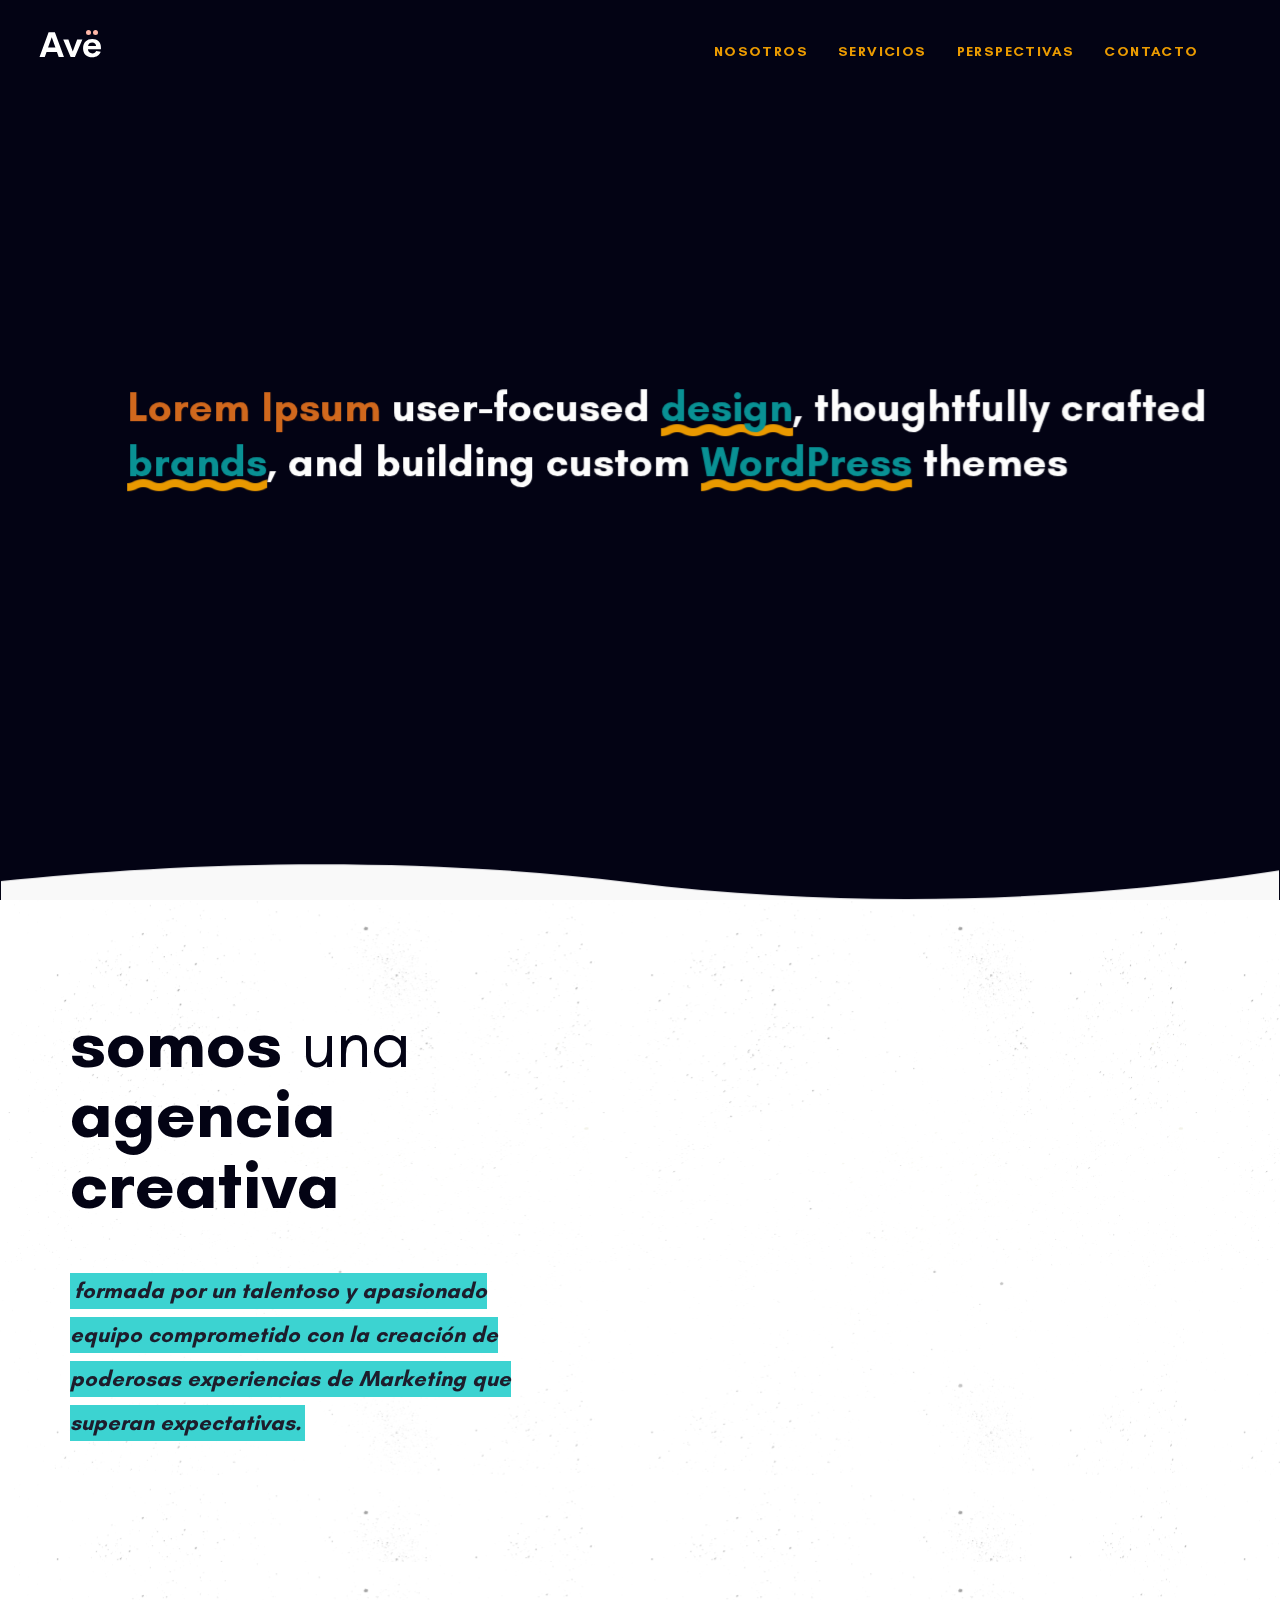
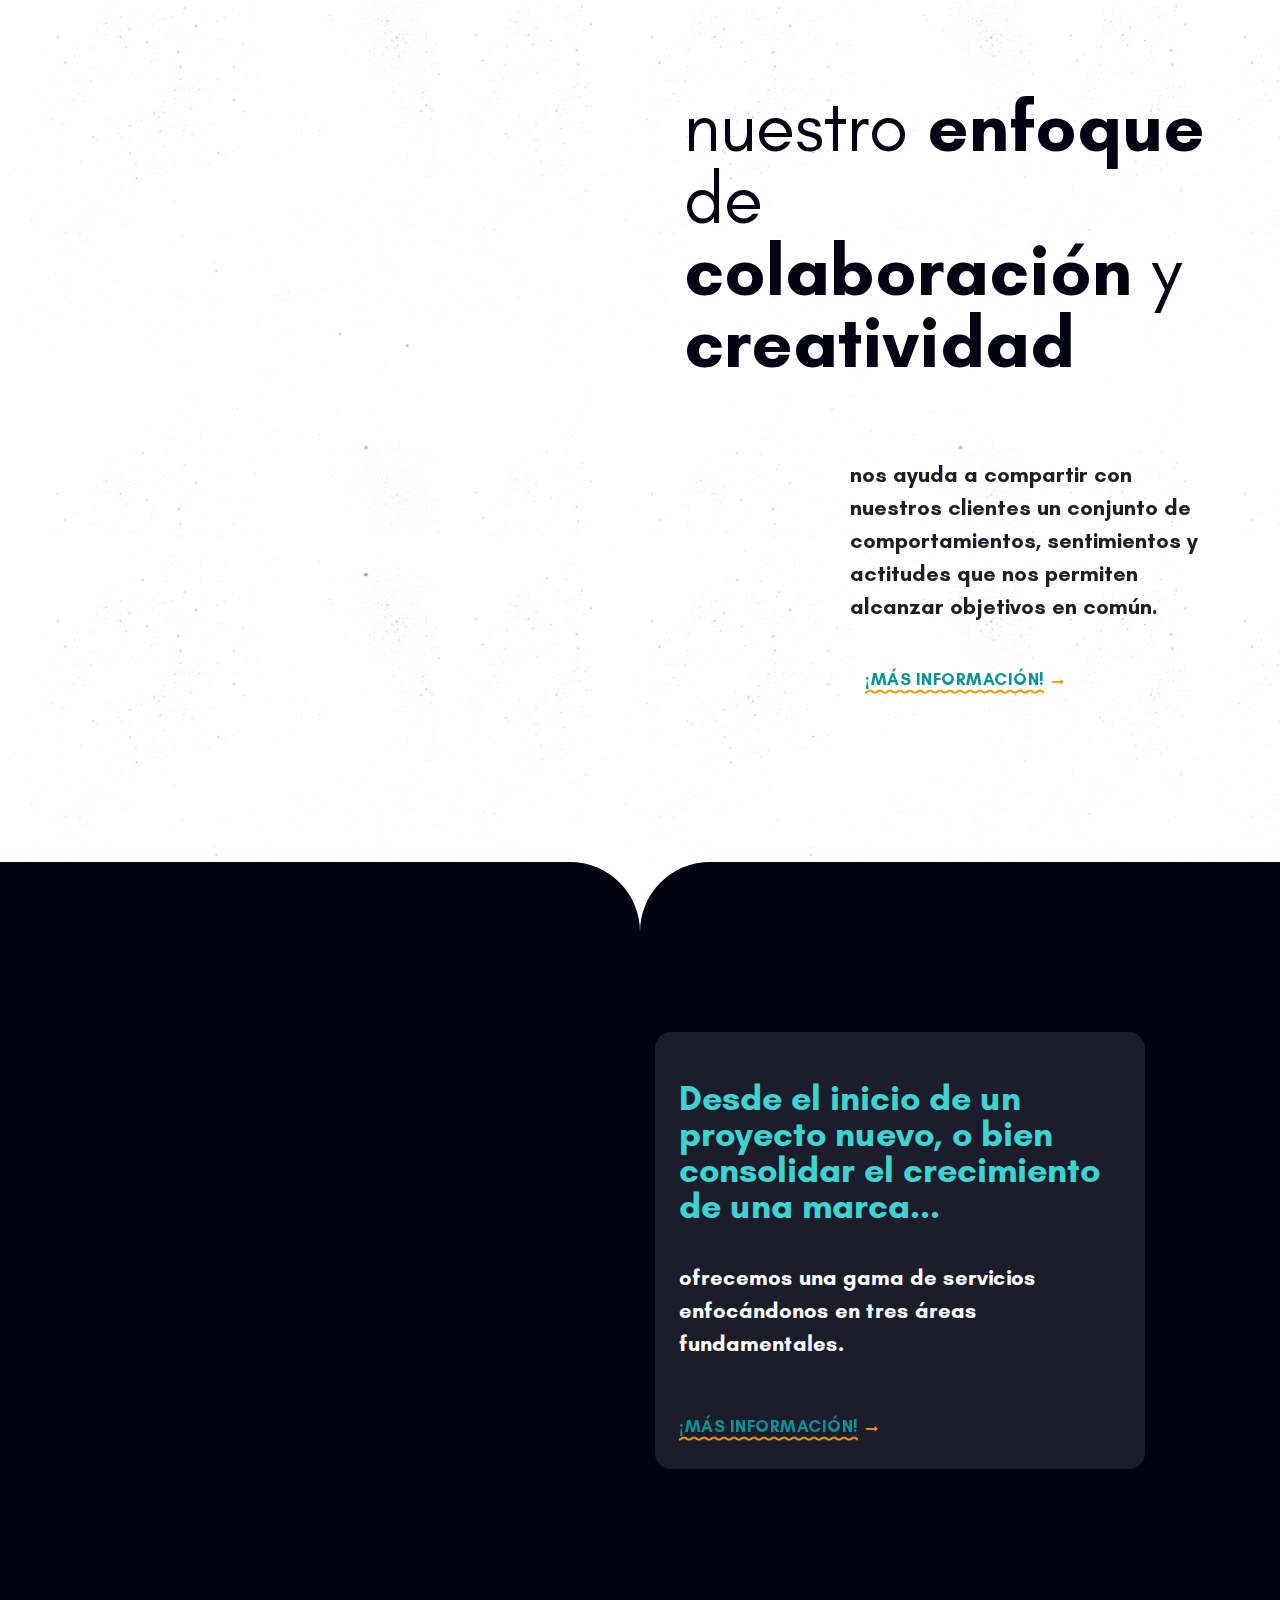
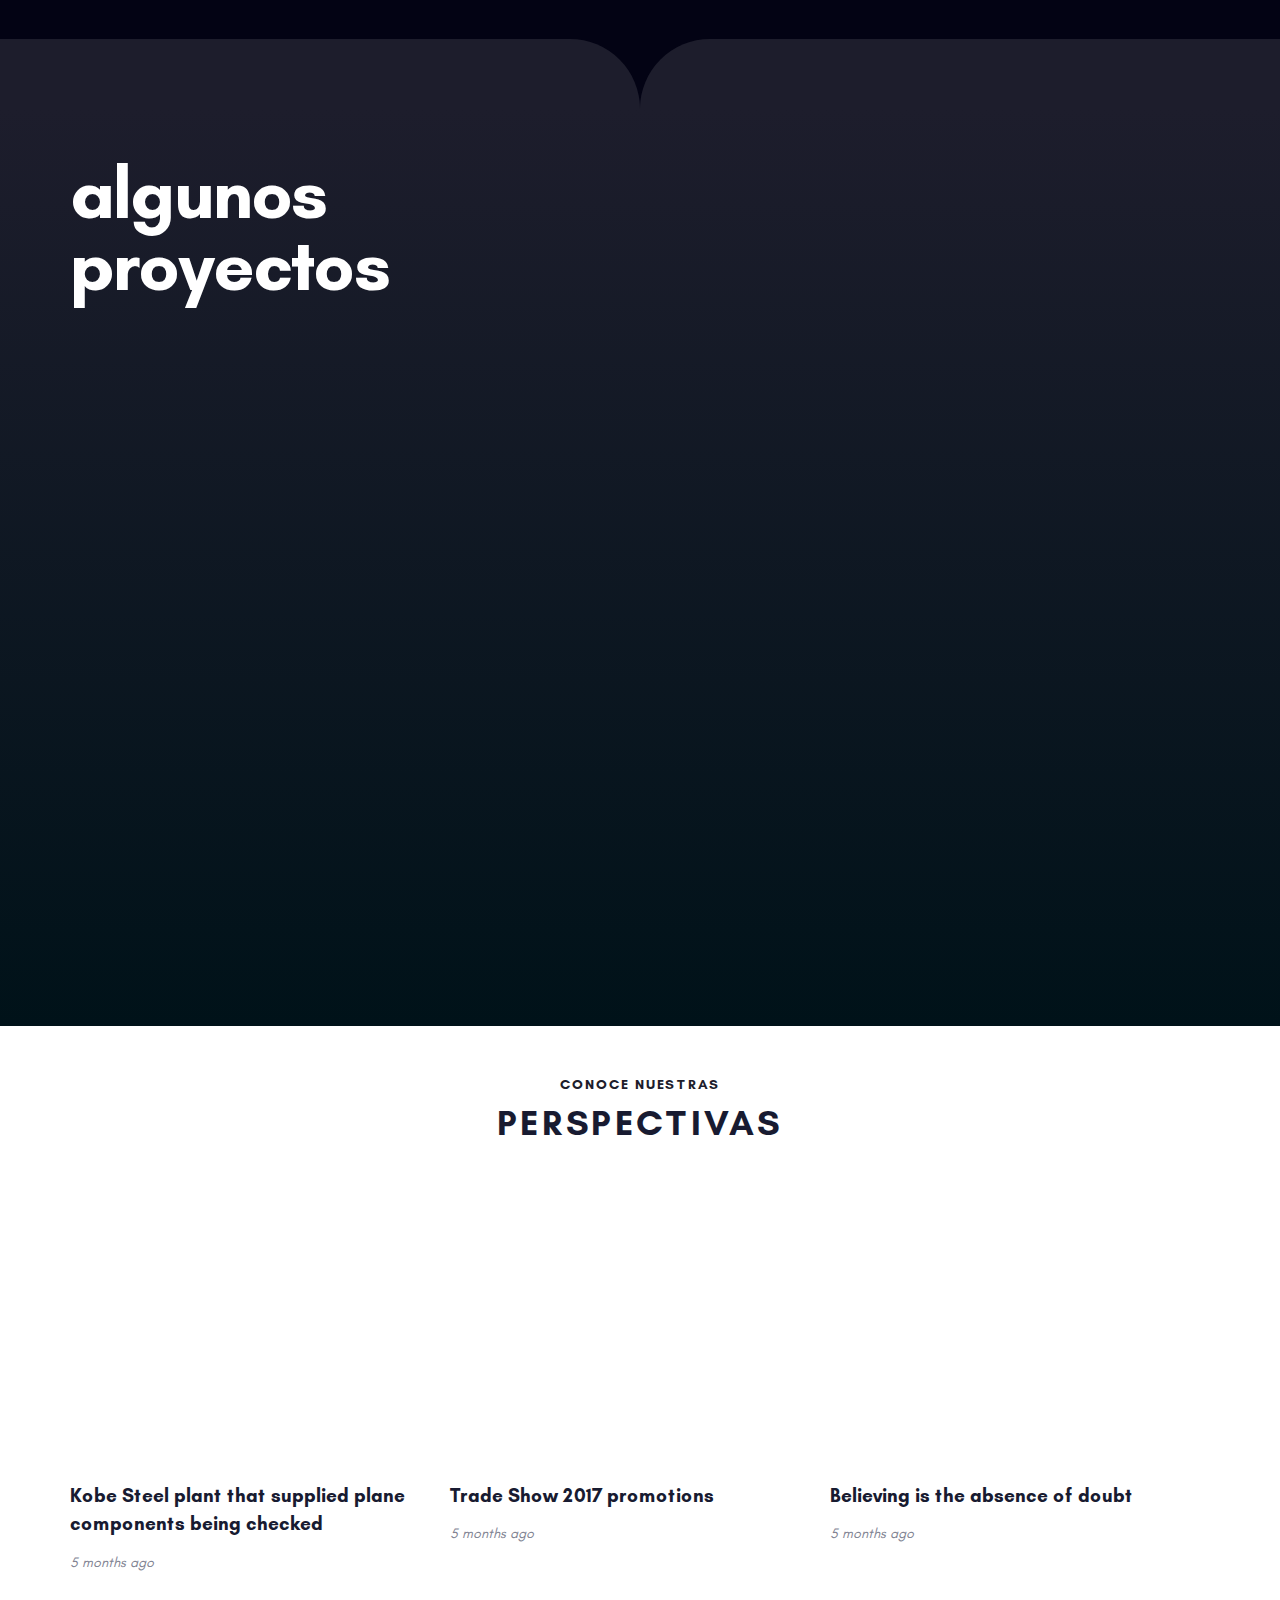
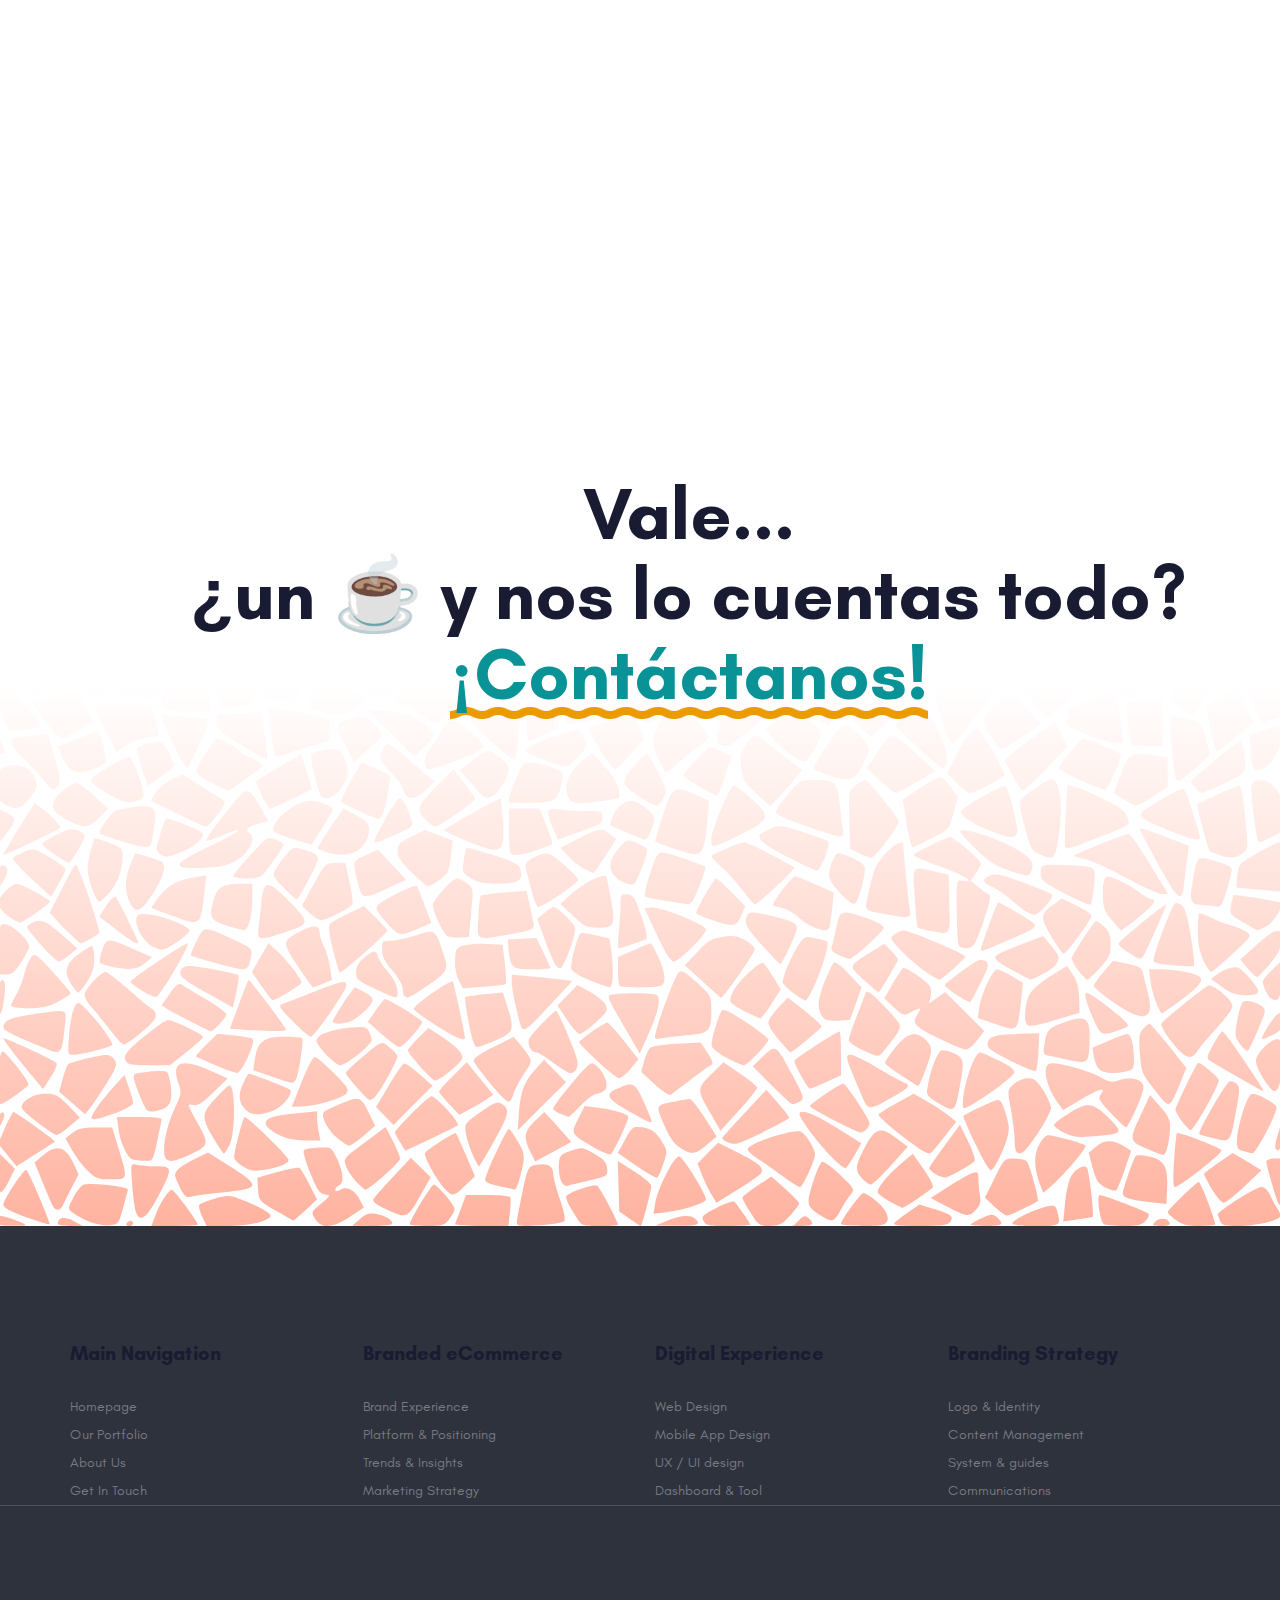
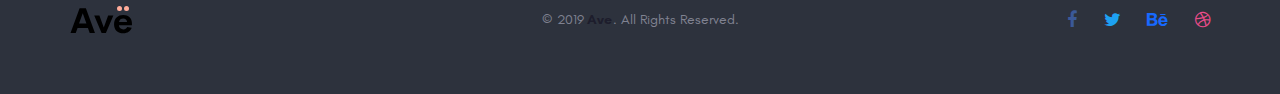
==== commit 260e92ce: "cambios finales en todos los HTML" ====
--- a/index.html
+++ b/index.html
@@ -26,7 +26,7 @@
 
 	</head>
 
-	<body data-mobile-nav-trigger-alignment="right" data-mobile-nav-align="left" data-mobile-nav-style="minimal" data-mobile-nav-shceme="gray" data-mobile-header-scheme="gray" data-mobile-nav-breakpoint="1199">
+	<body data-mobile-nav-trigger-alignment="left" data-mobile-nav-align="left" data-mobile-nav-style="minimal" data-mobile-nav-shceme="gray" data-mobile-header-scheme="primary" data-mobile-nav-breakpoint="1199">
 
 		<div id="wrap">
 
@@ -38,19 +38,15 @@
 							<div class="mainbar">
 								<div class="row mainbar-row align-items-lg-stretch px-4">
 
-									<div class="col">
+									<div class="col pr-5">
 										<div class="navbar-header">
 											<a class="navbar-brand" href="index.html" rel="home">
 												<span class="navbar-brand-inner">
-													<img class="logo-dark" src="./assets/img/logo/logo-1.svg" alt="Ave HTML Template">
-													<img class="logo-light" src="./assets/img/logo/logo-light.svg" alt="Ave HTML Template">
-													<img class="logo-sticky" src="./assets/img/logo/logo-1.svg" alt="Ave HTML Template">
-													<img class="mobile-logo-default" src="./assets/img/logo/logo-1.svg" alt="Ave HTML Template">
+													<img class="mobile-logo-default" src="./assets/img/logo/logo-light.svg" alt="Ave HTML Template">
 													<img class="logo-default" src="./assets/img/logo/logo-light.svg" alt="Ave HTML Template">
 												</span>
 											</a>
-											<button type="button" class="navbar-toggle collapsed nav-trigger style-mobile" data-toggle="collapse"
-											data-target="#main-header-collapse" aria-expanded="false" data-changeclassnames='{ "html": "mobile-nav-activated overflow-hidden" }'>
+											<button type="button" class="navbar-toggle collapsed nav-trigger style-mobile" data-toggle="collapse" data-target="#main-header-collapse" aria-expanded="false" data-changeclassnames='{ "html": "mobile-nav-activated overflow-hidden" }'>
 												<span class="sr-only">Toggle navigation</span>
 												<span class="bars">
 													<span class="bar"></span>
@@ -63,9 +59,11 @@
 
 									<div class="col text-right">
 
-										<div class="collapse navbar-collapse" id="main-header-collapse" aria-expanded="false" role="tablist">
-											
-											<ul class="main-nav main-nav-hover-underline-1 nav align-items-lg-stretch justify-content-lg-end">
+										<div class="collapse navbar-collapse" id="main-header-collapse">
+									
+											<ul id="primary-nav" class="main-nav nav align-items-lg-stretch justify-content-lg-center" data-submenu-options='{ "toggleType":"fade", "handler":"mouse-in-out" }' data-localscroll="true">
+												
+												
 												<li>
 													<a href="nosotros.html">
 														<span class="link-icon"></span>
@@ -102,9 +100,11 @@
 														</span>
 													</a>
 												</li>
-											</ul>
+												
 											
-										</div><!-- /.collapse -->
+										</ul><!-- /#primary-nav  -->
+										
+									</div><!-- /#main-header-collapse -->
 
 										
 
@@ -126,9 +126,9 @@
 
 								
 							<h1
-										class="text-white font-weight-bold"
+										class="text-white font-weight-bold lh-13"
 										>
-										<span class="text-turquoise">Lorem Ipsum</span> user-focused <a class="super-link large" href="#">design</a>, thoughtfully crafted <a class="super-link large" href="#">brands</a>, and building custom <a class="super-link large" href="#">WordPress</a> themes
+										<span style="color: chocolate;"">Lorem Ipsum</span> user-focused <a class="super-link large pb-1" href="#">design</a>, thoughtfully crafted <a class="super-link large pb-1" href="#">brands</a>, and building custom <a class="super-link large pb-1" href="#">WordPress</a> themes
 									</h1>
 							
 							
@@ -158,25 +158,19 @@
 								<header class="fancy-title">
 
 									<h2
-										class="mt-2 mb-3 font-weight-normal lh-1"
+										class="mt-2 mb-3 font-weight-normal lh-1 text-primary"
 										data-fittext="true"
 										data-fittext-options='{ "compressor": 0.65, "maxFontSize": 72, "minFontSize": 46 }'
-									>
+									 >
 										<strong>somos</strong> una <strong>agencia creativa</strong> 
 									</h2>	
 
-									<div class="row d-flex flex-wrap align-items-stretch">
-
-					
-
-										<div class="lqd-column col-sm-10 col-xs-12">
-											<p class="h4 pt-10 text-secondary"
-											> formada por un talentoso y apasionado equipo comprometido con la creación de poderosas experiencias de Marketing que superan expectativas.</p>
-										</div><!-- /.col-sm-10 -->
-				
-									</div><!-- /.row -->
+									
 
 								</header><!-- /.fancy-title -->	
+
+								<p class="h4 pt-10 lh-2"
+										> <mark class="text-secondary" style="background-color:#3cd3d1">formada por un talentoso y apasionado equipo comprometido con la creación de poderosas experiencias de Marketing que superan expectativas.</mark></p>
 
 							</div><!-- /.lqd-column col-md-5 -->
 
@@ -230,29 +224,39 @@
 
 								<header class="fancy-title">
 
-									
-
 									<h2
-									class="mb-70 pull-to-left font-weight-normal lh-1"
+									class="mb-70 pull-to-left font-weight-normal lh-1 text-primary"
 									data-fittext="true"
 									data-fittext-options='{ "compressor": 0.65, "maxFontSize": 72, "minFontSize": 46 }'
 									
-								>
-									nuestro <strong>enfoque</strong> de <strong>colaboración</strong> y <strong>creatividad</strong>
-								</h2>	
-								
-								<p 
-								class="h4 pt-10 text-secondary"> 
-									nos ayuda a compartir con nuestros clientes un conjunto de comportamientos, sentimientos y actitudes que nos permiten alcanzar objetivos en común.
-								</p>
-									
+									>
+										nuestro <strong>enfoque</strong> de <strong>colaboración</strong> y <strong>creatividad</strong>
+									</h2>	
+						
 								</header><!-- /.fancy-title -->
 
-								<div class="lqd-column col-md-12">
+										<p 
+										class="h4 pt-10 text-secondary"> 
+										nos ayuda a compartir con nuestros clientes un conjunto de comportamientos, sentimientos y actitudes que nos permiten alcanzar objetivos en común.
+										</p>
+
+
+										
+
+										
+
+								<div class="lqd-column col-md-12 mt-30">
 									<div class="super-link-container">
-										<h4 class="liquid-filter-items-label text-uppercase font-weight-bold my-0 pr-md-7 mr-md-6 mb-30">
-											<a class="super-link" href="nosotros.html">¡más información!</a>
-										</h4>		
+										<a href="nosotros.html" class="btn btn-naked text-uppercase btn-bordered border-thin circle font-size-12 lh-1 font-weight-bold ltr-sp-05 mb-2">
+											
+											<span>
+												<span class="super-link btn-txt">¡más información!</span>
+												<span class="btn-icon">
+												<i class="fa fa-long-arrow-right" style="color: #EB9B00;"></i>
+												</span>
+											</span>
+											
+										</a>
 									</div> <!-- /.super-link-container -->
 								</div>
 								
@@ -269,45 +273,60 @@
 					<div class="divider__right"></div>
 				</div>
 
-				<section id="services" class="servicios-home vc_row pt-100 pb-100 bg-secondary">
+				<section id="services" class="servicios-home vc_row pt-100 pb-100 bg-primary">
 					<div class="container">
 						<div class="row d-flex flex-wrap align-items-center">
 							
-							<div class="lqd-column col-md-6 pr-md-7 mb-50" data-custom-animations="true" data-ca-options='{"triggerHandler":"inview","animationTarget":"all-childs","duration":"1800","delay":"180","easing":"easeOutQuint","direction":"forward","initValues":{"translateY":35,"rotateZ":1,"opacity":0},"animations":{"translateY":0,"rotateZ":0,"opacity":1}}'>
-								<div class="img-dborder">
-									<div class="img-sec liquid-img-container-inner border-radius-16 column-shadowed-1">
-										<figure>
-											<img class="border-radius-16" src="./assets/demo/misc/screens-1.jpg" alt="por definir">
-										</figure>
-									</div>						
+							<div class="lqd-column-md-12">
+
+								<div class="lqd-column-inner">
+
+									<div class="lqd-column col-md-6 col-sm-6 col-xs-11 pr-md-7 mb-50" data-custom-animations="true" data-ca-options='{"triggerHandler":"inview","animationTarget":"all-childs","duration":"1800","delay":"180","easing":"easeOutQuint","direction":"forward","initValues":{"translateY":35,"rotateZ":1,"opacity":0},"animations":{"translateY":0,"rotateZ":0,"opacity":1}}'>
+										<div class="img-dborder">
+											<div class="img-sec liquid-img-container-inner border-radius-16 column-shadowed-1">
+												<figure>
+													<img class="border-radius-16" src="./assets/demo/misc/screens-1.jpg" alt="por definir">
+												</figure>
+											</div>						
+										</div>
+										
+									</div><!-- /.col-md-6 -->
+									<div class="lqd-column col-md-6 col-sm-6 col-xs-11 pr-md-7 mb-50">
+		
+										<div class="lqd-column-inner bg-fade-white-01 column-shadowed-1 border-radius-16 px-3 px-md-4 pt-40 pb-20">
+		
+											<header class="fancy-title pr-md-2 pb-3">
+												<h2 class="mt-2 mb-3 font-weight-semibold lh-1 text-turquoise">
+												
+													Desde el inicio de un proyecto nuevo, o bien consolidar el crecimiento de una marca... 
+												</h2>
+												<p class="h4 pt-10 text-white">
+												ofrecemos una gama de servicios enfocándonos en tres áreas fundamentales.</p>
+											</header>
+											
+											<div class="super-link-container">
+												<a href="servicios.html" class="btn btn-naked text-uppercase btn-bordered border-thin font-size-12 lh-1 font-weight-bold ltr-sp-05 mb-2">
+													
+													<span>
+														<span class="super-link btn-txt">¡más información!</span>
+														<span class="btn-icon">
+														<i class="fa fa-long-arrow-right" style="color: #EB9B00;"></i>
+														</span>
+													</span>
+													
+												</a>
+											</div> <!-- /.super-link-container -->
+											
+		
+										</div><!-- /.lqd-column-inner -->
+		
+										
+									</div><!-- /.col-md-6 -->
+	
+	
 								</div>
-								
-							</div><!-- /.col-md-6 -->
-							<div class="lqd-column col-md-6 pr-md-7 mb-50">
-
-								<div class="lqd-column-inner bg-fade-white-01 column-shadowed-1 border-radius-16 px-3 px-md-4 pt-40 pb-20">
-
-									<header class="fancy-title pr-md-2 pb-3">
-										<h2 class="mt-2 mb-3 font-weight-semibold lh-1">
-										
-											Desde el inicio de un proyecto nuevo, o bien consolidar el crecimiento de una marca... 
-										</h2>
-										<p class="h4 pt-10">
-										ofrecemos una gama de servicios enfocándonos en tres áreas fundamentales.</p>
-									</header>
-									
-									<div class="super-link-container">
-										<h4 class="liquid-filter-items-label text-uppercase font-weight-bold my-0 mb-30" style="text-align: right; position: relative;"
-										>
-											<a class="super-link text-san-marino text-hover-white" href="servicios.html">¡más información!</a>
-										</h4>		
-									</div> <!-- /.super-link-container -->
-									
-
-								</div><!-- /.lqd-column-inner -->
-
-								
-							</div><!-- /.col-md-6 -->
+
+							</div>
 							
 							
 							
@@ -320,219 +339,165 @@
 					<div class="divider__right"></div>
 				</div>
 
-				<section class="trabajos vc_row fullheight py-5" style="background-color: #ff798eff">
-					<div class="container">
+				
+
+				<section class="trabajos vc_row fullheight py-5 bg-gradient-primary-bt">
+					<div class="container mb-200">
 						<div class="row">
-
+		
 							<div class="lqd-column col-md-12">
-
-								<div class="carousel-container carousel-nav-circle carousel-nav-bordered carousel-nav-sm" data-filterable-carousel="true">
-
-									<div class="row">
-										
-										<div class="lqd-column col-xs-12">
 											
-											<div class="liquid-filter-items align-items-end align-items-end justify-content-between mb-7" id="portfolio-carousel-1">
+								<div class="liquid-filter-items align-items-end justify-content-between mb-7" id="portfolio-carousel-1">
+					
+									<div class="liquid-filter-items-inner">
+					
+										<span class=" eyebrow liquid-filter-items-label size-xxl font-weight-bold my-0 text-white">algunos <br>proyectos</span>
+					
+										
+					
+									</div><!-- /.liquid-filter-items -->
+									
+								</div><!-- /.liquid-filter-items-inner -->
 								
-												<div class="liquid-filter-items-inner">
-								
-													<span class=" eyebrow liquid-filter-items-label size-xxl font-weight-bold my-0">algunos <br>proyectos</span>
-								
-													<ul class="filter-list text-uppercase ltr-sp-1 filter-list-inline size-sm font-weight-bold">
-														<li class="active" data-filter="*"><span class="text-white">Todos</span></li>
-														<li data-filter=".ecommerce"><span class="text-white" >Ecommerce</span></li>
-														<li data-filter=".digital"><span class="text-white">Digital Experience</span></li>
-														<li data-filter=".branding"><span class="text-white">Branding Strategy</span></li>
-													</ul>
-								
-												</div><!-- /.liquid-filter-items -->
-												
-											</div><!-- /.liquid-filter-items-inner -->
-											
-										</div><!-- /.col-xs-12 -->
-										
-										<div class="lqd-column col-xs-12">
-											
-											<div
-												class="carousel-items row pf-carousel-equal-height"
-												data-lqd-flickity='{ "equalHeightCells": true, "filters": "#portfolio-carousel-1", "prevNextButtons": true, "navArrow": 6, "fullwidthSide": true, "buttonsAppendTo": "#portfolio-carousel-1" }'
-												data-custom-animations="true"
-												data-ca-options='{"triggerHandler":"inview","animationTarget":".ld-pf-item","animateTargetsWhenVisible":"true","duration":"1000","delay":100,"easing":"easeOutQuint","initValues":{"translateX":36,"opacity":0},"animations":{"translateX":0,"opacity":1}}'
-											>
-												
-												<div class="carousel-item col-lg-8 col-md-6 col-xs-12 digital">
-													
-													<div class="ld-pf-item ld-pf-light ld-pf-light-alt pf-details-inside pf-details-visible pf-details-full pf-details-h-str pf-details-v-end title-size-48 pf-hover-shadow">
-														
-														<div class="ld-pf-inner">
-															
-															<div class="ld-pf-image">
-																<figure style="background-image: url(./assets/demo/portfolio/pf-19.jpg);">
-																	<img src="./assets/demo/portfolio/pf-19.jpg" alt="Portfolio Image">
-																</figure>
-															</div><!-- /.ld-pf-image -->
-								
-															<div class="ld-pf-bg bg-gradient-black-transparent-bt"></div><!-- /.ld-pf-bg -->
-															
-															<div class="ld-pf-details">
-																<div class="ld-pf-details-inner">
-																	<h3 class="ld-pf-title h4 font-weight-semibold">Lorem Ipsum dolor</h3>
-																	<p class="ld-pf-category ld-pf-category-lined">
-																		<span class="ld-pf-category-item font-style-italic" data-split-text="true" data-split-options='{ "type": "chars" }' data-custom-animations="true" data-ca-options='{ "triggerHandler": "mouseenter", "triggerTarget": ".ld-pf-item", "triggerRelation": "closest", "offTriggerHandler": "mouseleave", "animationTarget": "all-childs", "duration": 170, "delay": 20, "offDuration": 100, "easing": "easeOutCirc", "initValues": { "translateY": 0, "opacity": 1 }, "animations": { "translateY": -10, "opacity": 0 } }'>Estrategia de Marca</span>
-																		<span class="read-more color-primary text-uppercase font-weight-bold ltr-sp-05 text-primary font-size-14 ml-2" data-split-text="true" data-split-options='{ "type": "chars" }' data-custom-animations="true" data-ca-options='{ "triggerHandler": "mouseenter", "triggerTarget": ".ld-pf-item", "triggerRelation": "closest", "offTriggerHandler": "mouseleave", "animationTarget": "all-childs", "duration": 150, "delay": 20, "startDelay": 100, "offDuration": 100, "easing": "easeOutCirc", "initValues": { "translateY": 10, "opacity": 0 }, "animations": { "translateY": 0, "opacity": 1 } }'>Ver Más... </span>
-																	</p>
-																</div><!-- /.ld-pf-details-inner -->
-															</div><!-- /.ld-pf-details -->
-															
-															<a href="#" class="liquid-overlay-link"></a>
-															
-														</div><!-- /.ld-pf-inner -->
-														
-													</div><!-- /.ld-pf-item -->
-													
-												</div><!-- /.carousel-item col-lg-8 col-md-6 col-xs-12 -->
-												
-												<div class="carousel-item col-lg-4 col-md-6 col-xs-12 ecommerce">
-													
-													<div class="ld-pf-item ld-pf-light ld-pf-light-alt pf-details-inside pf-details-visible pf-details-full pf-details-h-str pf-details-v-end title-size-48 pf-hover-shadow">
-														
-														<div class="ld-pf-inner">
-															
-															<div class="ld-pf-image">
-																<figure style="background-image: url('./assets/demo/portfolio/pf-20.jpg');">
-																	<img src="./assets/demo/portfolio/pf-20.jpg" alt="Portfolio Image">
-																</figure>
-															</div><!-- /.ld-pf-image -->
-								
-															<div class="ld-pf-bg bg-gradient-black-transparent-bt"></div><!-- /.ld-pf-bg -->
-															
-															<div class="ld-pf-details">
-																<div class="ld-pf-details-inner">
-																	<h3 class="ld-pf-title h4 font-weight-semibold">L.I - Lorem Ipsum Dolor your eyes</h3>
-																	<p class="ld-pf-category ld-pf-category-lined">
-																		<span class="ld-pf-category-item font-style-italic" data-split-text="true" data-split-options='{ "type": "chars" }' data-custom-animations="true" data-ca-options='{ "triggerHandler": "mouseenter", "triggerTarget": ".ld-pf-item", "triggerRelation": "closest", "offTriggerHandler": "mouseleave", "animationTarget": "all-childs", "duration": 170, "delay": 20, "offDuration": 100, "easing": "easeOutCirc", "initValues": { "translateY": 0, "opacity": 1 }, "animations": { "translateY": -10, "opacity": 0 } }'>Lorem Ipsum</span>
-																		<span class="read-more color-primary text-uppercase font-weight-bold ltr-sp-05 text-primary font-size-14 ml-2" data-split-text="true" data-split-options='{ "type": "chars" }' data-custom-animations="true" data-ca-options='{ "triggerHandler": "mouseenter", "triggerTarget": ".ld-pf-item", "triggerRelation": "closest", "offTriggerHandler": "mouseleave", "animationTarget": "all-childs", "duration": 150, "delay": 20, "startDelay": 100, "offDuration": 100, "easing": "easeOutCirc", "initValues": { "translateY": 10, "opacity": 0 }, "animations": { "translateY": 0, "opacity": 1 } }'>Ver Más...</span>
-																	</p>
-																</div><!-- /.ld-pf-details-inner -->
-															</div><!-- /.ld-pf-details -->
-															
-															<a href="#" class="liquid-overlay-link"></a>
-															
-														</div><!-- /.ld-pf-inner -->
-														
-													</div><!-- /.ld-pf-item -->
-													
-												</div><!-- /.carousel-item col-lg-4 col-md-6 col-xs-12 -->
-												
-												<div class="carousel-item col-lg-6 col-md-6 col-xs-12 branding">
-													
-													<div class="ld-pf-item ld-pf-light ld-pf-light-alt pf-details-inside pf-details-visible pf-details-full pf-details-h-str pf-details-v-end title-size-48 pf-hover-shadow">
-														
-														<div class="ld-pf-inner">
-															
-															<div class="ld-pf-image">
-																<figure style="background-image: url('./assets/demo/portfolio/pf-21.jpg');">
-																	<img src="./assets/demo/portfolio/pf-21.jpg" alt="Portfolio Image">
-																</figure>
-															</div><!-- /.ld-pf-image -->
-								
-															<div class="ld-pf-bg bg-gradient-black-transparent-bt"></div><!-- /.ld-pf-bg -->
-															
-															<div class="ld-pf-details">
-																<div class="ld-pf-details-inner">
-																	<h3 class="ld-pf-title h4 font-weight-semibold">H.A - Bring green to your eyes</h3>
-																	<p class="ld-pf-category ld-pf-category-lined">
-																		<span class="ld-pf-category-item font-style-italic" data-split-text="true" data-split-options='{ "type": "chars" }' data-custom-animations="true" data-ca-options='{ "triggerHandler": "mouseenter", "triggerTarget": ".ld-pf-item", "triggerRelation": "closest", "offTriggerHandler": "mouseleave", "animationTarget": "all-childs", "duration": 170, "delay": 20, "offDuration": 100, "easing": "easeOutCirc", "initValues": { "translateY": 0, "opacity": 1 }, "animations": { "translateY": -10, "opacity": 0 } }'>Brand strategy</span>
-																		<span class="read-more color-primary text-uppercase font-weight-bold ltr-sp-05 text-primary font-size-14 ml-2" data-split-text="true" data-split-options='{ "type": "chars" }' data-custom-animations="true" data-ca-options='{ "triggerHandler": "mouseenter", "triggerTarget": ".ld-pf-item", "triggerRelation": "closest", "offTriggerHandler": "mouseleave", "animationTarget": "all-childs", "duration": 150, "delay": 20, "startDelay": 100, "offDuration": 100, "easing": "easeOutCirc", "initValues": { "translateY": 10, "opacity": 0 }, "animations": { "translateY": 0, "opacity": 1 } }'>Ver Más...</span>
-																	</p>
-																</div><!-- /.ld-pf-details-inner -->
-															</div><!-- /.ld-pf-details -->
-															
-															<a href="#" class="liquid-overlay-link"></a>
-															
-														</div><!-- /.ld-pf-inner -->
-														
-													</div><!-- /.ld-pf-item -->
-													
-												</div><!-- /.carousel-item col-lg-4 col-md-6 col-xs-12 -->
-												
-												<div class="carousel-item col-lg-5 col-md-6 col-xs-12 branding">
-													
-													<div class="ld-pf-item ld-pf-light ld-pf-light-alt pf-details-inside pf-details-visible pf-details-full pf-details-h-str pf-details-v-end title-size-48 pf-hover-shadow">
-														
-														<div class="ld-pf-inner">
-															
-															<div class="ld-pf-image">
-																<figure style="background-image: url('./assets/demo/portfolio/pf-19.jpg');">
-																	<img src="./assets/demo/portfolio/pf-21.jpg" alt="Portfolio Image">
-																</figure>
-															</div><!-- /.ld-pf-image -->
-								
-															<div class="ld-pf-bg bg-gradient-black-transparent-bt"></div><!-- /.ld-pf-bg -->
-															
-															<div class="ld-pf-details">
-																<div class="ld-pf-details-inner">
-																	<h3 class="ld-pf-title h4 font-weight-semibold">Kolor lovers rebranding</h3>
-																	<p class="ld-pf-category ld-pf-category-lined">
-																		<span class="ld-pf-category-item font-style-italic" data-split-text="true" data-split-options='{ "type": "chars" }' data-custom-animations="true" data-ca-options='{ "triggerHandler": "mouseenter", "triggerTarget": ".ld-pf-item", "triggerRelation": "closest", "offTriggerHandler": "mouseleave", "animationTarget": "all-childs", "duration": 170, "delay": 20, "offDuration": 100, "easing": "easeOutCirc", "initValues": { "translateY": 0, "opacity": 1 }, "animations": { "translateY": -10, "opacity": 0 } }'>Brand strategy</span>
-																		<span class="read-more color-primary text-uppercase font-weight-bold ltr-sp-05 text-primary font-size-14 ml-2" data-split-text="true" data-split-options='{ "type": "chars" }' data-custom-animations="true" data-ca-options='{ "triggerHandler": "mouseenter", "triggerTarget": ".ld-pf-item", "triggerRelation": "closest", "offTriggerHandler": "mouseleave", "animationTarget": "all-childs", "duration": 150, "delay": 20, "startDelay": 100, "offDuration": 100, "easing": "easeOutCirc", "initValues": { "translateY": 10, "opacity": 0 }, "animations": { "translateY": 0, "opacity": 1 } }'>Ver Más...</span>
-																	</p>
-																</div><!-- /.ld-pf-details-inner -->
-															</div><!-- /.ld-pf-details -->
-															
-															<a href="#" class="liquid-overlay-link"></a>
-															
-														</div><!-- /.ld-pf-inner -->
-														
-													</div><!-- /.ld-pf-item -->
-													
-												</div><!-- /.carousel-item col-lg-8 col-md-6 col-xs-12 -->
-												
-												<div class="carousel-item col-lg-7 col-md-6 col-xs-12 ecommerce">
-													
-													<div class="ld-pf-item ld-pf-light ld-pf-light-alt pf-details-inside pf-details-visible pf-details-full pf-details-h-str pf-details-v-end title-size-48 pf-hover-shadow">
-														
-														<div class="ld-pf-inner">
-															
-															<div class="ld-pf-image">
-																<figure style="background-image: url(./assets/demo/portfolio/pf-22.jpg);">
-																	<img src="./assets/demo/portfolio/pf-22.jpg" alt="Portfolio Image">
-																</figure>
-															</div><!-- /.ld-pf-image -->
-								
-															<div class="ld-pf-bg bg-gradient-black-transparent-bt"></div><!-- /.ld-pf-bg -->
-															
-															<div class="ld-pf-details">
-																<div class="ld-pf-details-inner">
-																	<h3 class="ld-pf-title h4 font-weight-semibold">H.A - Bring green to your eyes</h3>
-																	<p class="ld-pf-category ld-pf-category-lined">
-																		<span class="ld-pf-category-item font-style-italic" data-split-text="true" data-split-options='{ "type": "chars" }' data-custom-animations="true" data-ca-options='{ "triggerHandler": "mouseenter", "triggerTarget": ".ld-pf-item", "triggerRelation": "closest", "offTriggerHandler": "mouseleave", "animationTarget": "all-childs", "duration": 170, "delay": 20, "offDuration": 100, "easing": "easeOutCirc", "initValues": { "translateY": 0, "opacity": 1 }, "animations": { "translateY": -10, "opacity": 0 } }'>Brand strategy</span>
-																		<span class="read-more color-primary text-uppercase font-weight-bold ltr-sp-05 text-primary font-size-14 ml-2" data-split-text="true" data-split-options='{ "type": "chars" }' data-custom-animations="true" data-ca-options='{ "triggerHandler": "mouseenter", "triggerTarget": ".ld-pf-item", "triggerRelation": "closest", "offTriggerHandler": "mouseleave", "animationTarget": "all-childs", "duration": 150, "delay": 20, "startDelay": 100, "offDuration": 100, "easing": "easeOutCirc", "initValues": { "translateY": 10, "opacity": 0 }, "animations": { "translateY": 0, "opacity": 1 } }'>Ver Más...</span>
-																	</p>
-																</div><!-- /.ld-pf-details-inner -->
-															</div><!-- /.ld-pf-details -->
-															
-															<a href="#" class="liquid-overlay-link"></a>
-															
-														</div><!-- /.ld-pf-inner -->
-														
-													</div><!-- /.ld-pf-item -->
-													
-												</div><!-- /.carousel-item col-lg-4 col-md-6 col-xs-12 -->
-												
-											</div><!-- /.carousel-items -->
-											
-										</div><!-- /.col-xs-12 -->
-										
-									</div><!-- /.row -->
-									
-								</div><!-- /.carousel-container -->
-
+							</div><!-- /.col-s-12 -->
+		
+							<div class="lqd-column col-md-12">
+		
+								<div class="liquid-portfolio-list">
+		
+									<div
+										id="pf-grid-1"
+										class="rowd liquid-portfolio-list-row pf-grid-1"
+										data-liquid-masonry="true"
+										data-custom-animations="true"
+										data-ca-options='{"triggerHandler":"inview","animationTarget":".ld-pf-item", "animateTargetsWhenVisible": true, "duration":1000,"delay":100,"easing":"easeOutQuint","initValues":{"scale":0.75, "opacity": 0},"animations":{"scale":1, "opacity": 1	}}'
+									>
+		
+										<div class="lqd-column col-md-4 col-sm-6 col-xs-12 masonry-item">
+		
+											<div class="ld-pf-item ld-pf-dark title-size-18 pf-details-inside overflow-visible pf-details-full pf-details-h-mid pf-details-v-end pf-btns-mid pf-hover-animate-btn pf-hover-shadow pf-hover-shadow-alt-2 text-center">
+		
+												<div class="ld-pf-inner pos-rel">
+		
+													<div class="ld-pf-image border-radius-16">
+														<figure data-responsive-bg="true">
+															<img src="./assets/demo/portfolio/pf-3.jpg" alt="Portfolio">
+														</figure>
+													</div><!-- /.ld-pf-image -->
+		
+													<div class="ld-pf-details py-4" data-custom-animations="true" data-ca-options='{ "triggerHandler": "mouseenter", "triggerTarget": ".ld-pf-item", "triggerRelation": "closest", "offTriggerHandler": "mouseleave", "animationTarget": ".split-inner", "startDelay": 0, "duration": 650, "delay": 200, "initValues": { "translateY": "150%" }, "animations": { "translateY": "0", "rotateX": 0 } }'>
+		
+															<div class="ld-pf-bg bg-fade-dark-05 border-radius-16"></div><!-- /.ld-pf-bg -->
+									
+															<div class="ld-pf-details-inner" data-custom-animations="true" data-ca-options='{ "triggerHandler": "mouseenter", "triggerTarget": ".ld-pf-item", "triggerRelation": "closest", "offTriggerHandler": "mouseleave", "animationTarget": ".ld-pf-btn", "startDelay": 0, "duration": 650, "delay": 100, "initValues": { "scale": "0" }, "animations": { "scale": "1" } }'>
+									
+																<div class="ld-pf-btns">
+																	
+																	<a href="#" class="ld-pf-btn ra circle ld-pf-btn-solid ml-2">
+																		<span><i class="icon-md-link"></i></span>
+																	</a>
+																</div><!-- /.ld-pf-btns -->
+									
+															</div><!-- /.ld-pf-details-inner -->
+									
+														</div><!-- /.ld-pf-details -->
+		
+												</div><!-- /.ld-pf-inner pos-rel -->
+		
+												<h3 class="ld-pf-title h4 font-weight-bold text-white">Website - Ocho Reales</h3>
+		
+											</div><!-- /.ld-pf-item -->
+		
+										</div><!-- /.col-md-4 col-sm-6 col-xs-12 masonry-item -->
+		
+										<div class="lqd-column col-md-4 col-sm-6 col-xs-12 masonry-item">
+		
+											<div class="ld-pf-item ld-pf-dark title-size-18 pf-details-inside overflow-visible pf-details-full pf-details-h-mid pf-details-v-end pf-btns-mid pf-hover-animate-btn pf-hover-shadow pf-hover-shadow-alt-2 text-center">
+		
+												<div class="ld-pf-inner pos-rel">
+		
+													<div class="ld-pf-image border-radius-16">
+														<figure data-responsive-bg="true">
+															<img src="./assets/demo/portfolio/pf-3.jpg" alt="Portfolio">
+														</figure>
+													</div><!-- /.ld-pf-image -->
+		
+													<div class="ld-pf-details py-4" data-custom-animations="true" data-ca-options='{ "triggerHandler": "mouseenter", "triggerTarget": ".ld-pf-item", "triggerRelation": "closest", "offTriggerHandler": "mouseleave", "animationTarget": ".split-inner", "startDelay": 0, "duration": 650, "delay": 200, "initValues": { "translateY": "150%" }, "animations": { "translateY": "0", "rotateX": 0 } }'>
+		
+															<div class="ld-pf-bg bg-fade-dark-05 border-radius-16"></div><!-- /.ld-pf-bg -->
+									
+															<div class="ld-pf-details-inner" data-custom-animations="true" data-ca-options='{ "triggerHandler": "mouseenter", "triggerTarget": ".ld-pf-item", "triggerRelation": "closest", "offTriggerHandler": "mouseleave", "animationTarget": ".ld-pf-btn", "startDelay": 0, "duration": 650, "delay": 100, "initValues": { "scale": "0" }, "animations": { "scale": "1" } }'>
+									
+																<div class="ld-pf-btns">
+																	
+																	<a href="#" class="ld-pf-btn ra circle ld-pf-btn-solid ml-2">
+																		<span><i class="icon-md-link"></i></span>
+																	</a>
+																</div><!-- /.ld-pf-btns -->
+									
+															</div><!-- /.ld-pf-details-inner -->
+									
+														</div><!-- /.ld-pf-details -->
+		
+												</div><!-- /.ld-pf-inner pos-rel -->
+		
+												<h3 class="ld-pf-title h4 font-weight-bold text-white">Website - Agua de Piedra</h3>
+		
+											</div><!-- /.ld-pf-item -->
+		
+										</div><!-- /.col-md-4 col-sm-6 col-xs-12 masonry-item -->
+		
+										<div class="lqd-column col-md-4 col-sm-6 col-xs-12 masonry-item">
+		
+											<div class="ld-pf-item ld-pf-dark title-size-18 pf-details-inside overflow-visible pf-details-full pf-details-h-mid pf-details-v-end pf-btns-mid pf-hover-animate-btn pf-hover-shadow pf-hover-shadow-alt-2 text-center">
+		
+												<div class="ld-pf-inner pos-rel">
+		
+													<div class="ld-pf-image border-radius-16">
+														<figure data-responsive-bg="true">
+															<img src="./assets/demo/portfolio/pf-3.jpg" alt="Portfolio">
+														</figure>
+													</div><!-- /.ld-pf-image -->
+		
+													<div class="ld-pf-details py-4" data-custom-animations="true" data-ca-options='{ "triggerHandler": "mouseenter", "triggerTarget": ".ld-pf-item", "triggerRelation": "closest", "offTriggerHandler": "mouseleave", "animationTarget": ".split-inner", "startDelay": 0, "duration": 650, "delay": 200, "initValues": { "translateY": "150%" }, "animations": { "translateY": "0", "rotateX": 0 } }'>
+		
+															<div class="ld-pf-bg bg-fade-dark-05 border-radius-16"></div><!-- /.ld-pf-bg -->
+									
+															<div class="ld-pf-details-inner" data-custom-animations="true" data-ca-options='{ "triggerHandler": "mouseenter", "triggerTarget": ".ld-pf-item", "triggerRelation": "closest", "offTriggerHandler": "mouseleave", "animationTarget": ".ld-pf-btn", "startDelay": 0, "duration": 650, "delay": 100, "initValues": { "scale": "0" }, "animations": { "scale": "1" } }'>
+									
+																<div class="ld-pf-btns">
+																	
+																	<a href="#" class="ld-pf-btn ra circle ld-pf-btn-solid ml-2">
+																		<span><i class="icon-md-link"></i></span>
+																	</a>
+																</div><!-- /.ld-pf-btns -->
+									
+															</div><!-- /.ld-pf-details-inner -->
+									
+														</div><!-- /.ld-pf-details -->
+		
+												</div><!-- /.ld-pf-inner pos-rel -->
+		
+												<h3 class="ld-pf-title h4 font-weight-bold text-white">Blog - Mexiterraneum</h3>
+		
+											</div><!-- /.ld-pf-item -->
+		
+										</div><!-- /.col-md-4 col-sm-6 col-xs-12 masonry-item -->
+		
+										
+		
+										
+		
+										
+		
+									</div><!-- /.rowd liquid-portfolio-list-row -->
+		
+								</div><!-- /.liquid-portfolio-list -->
+		
 							</div><!-- /.col-md-12 -->
-
+		
 						</div><!-- /.row -->
 					</div><!-- /.container -->
-
 				</section>
 
 				
@@ -560,7 +525,7 @@
 
 									<div class="liquid-blog-grid row">
 
-										<div class="lqd-column col-md-4">
+										<div class="lqd-column col-md-4 col-sm-6 col-xs-12">
 											<article class="liquid-lp">
 												<figure class="liquid-lp-media rounded" data-custom-animations="true" data-ca-options='{"triggerHandler":"inview","animationTarget":"all-childs","duration":"1800","delay":"180","easing":"easeOutQuint","direction":"forward","initValues":{"translateY":35,"rotateZ":1,"opacity":0},"animations":{"translateY":0,"rotateZ":0,"opacity":1}}'>
 													<a href="#">
@@ -576,7 +541,7 @@
 											</article>
 										</div><!-- /.col-md-4 -->
 
-										<div class="lqd-column col-md-4">
+										<div class="lqd-column col-md-4 col-sm-6 col-xs-12">
 											<article class="liquid-lp">
 												<figure class="liquid-lp-media rounded" data-custom-animations="true" data-ca-options='{"triggerHandler":"inview","animationTarget":"all-childs","duration":"1800","delay":"180","easing":"easeOutQuint","direction":"forward","initValues":{"translateY":35,"rotateZ":1,"opacity":0},"animations":{"translateY":0,"rotateZ":0,"opacity":1}}'>
 													<a href="#">
@@ -592,7 +557,7 @@
 											</article>
 										</div><!-- /.col-md-4 -->
 
-										<div class="lqd-column col-md-4">
+										<div class="lqd-column col-md-4 col-sm-6 col-xs-12">
 											<article class="liquid-lp category-news category-rounded">
 												<figure class="liquid-lp-media rounded" data-custom-animations="true" data-ca-options='{"triggerHandler":"inview","animationTarget":"all-childs","duration":"1800","delay":"180","easing":"easeOutQuint","direction":"forward","initValues":{"translateY":35,"rotateZ":1,"opacity":0},"animations":{"translateY":0,"rotateZ":0,"opacity":1}}'>
 													<a href="#">
--- a/assets/css/custom.css
+++ b/assets/css/custom.css
@@ -4,22 +4,23 @@
 
 /***************************************************************************************************************************************************************************************/
 
-*{box-sizing:border-box;}article{display:block}aside{display:block}details{display:block}figcaption{display:block}figure{display:block;margin:0}footer{display:block}header{display:block}hgroup{display:block}nav{display:block}section{display:block}audio{display:inline;zoom:1}canvas{display:inline;zoom:1}video{display:inline;zoom:1}audio:not([controls]){display:none}[hidden]{display:none}html{font-size:100%;-webkit-text-size-adjust:100%;-ms-text-size-adjust:100%;font-family:sans-serif;color:#222}button{font-family:sans-serif;color:#222;font-size:100%;vertical-align:middle;line-height:normal;cursor:pointer;-webkit-appearance:button;overflow:visible;margin:0}input{font-family:sans-serif;color:#222;font-size:100%;vertical-align:middle;line-height:normal;margin:0}select{font-family:sans-serif;color:#222;font-size:100%;vertical-align:middle;margin:0}textarea{font-family:sans-serif;color:#222;font-size:100%;overflow:auto;vertical-align:top;resize:vertical;margin:0}body{font-size:1em;line-height:1.4;margin:0}::-moz-selection{background:#333;color:#fff;text-shadow:none}::selection{background:#333;color:#fff;text-shadow:none}a{color:#00e}a:hover{color:#06e;outline:0}a:active{outline:0}abbr[title]{border-bottom:1px dotted}b{font-weight:700}strong{font-weight:700}blockquote{margin:1em 40px}dfn{font-style:italic}hr{display:block;height:1px;border:0;border-top:1px solid #ccc;margin:1em 0;padding:0}ins{background:#ff9;color:#000;text-decoration:none}mark{background:#ff0;color:#000;font-style:italic;font-weight:700}pre{font-family:monospace, serif;_font-family:'courier new', monospace;font-size:1em;white-space:pre-wrap;word-wrap:break-word}code{font-family:monospace, serif;_font-family:'courier new', monospace;font-size:1em}kbd{font-family:monospace, serif;_font-family:'courier new', monospace;font-size:1em}samp{font-family:monospace, serif;_font-family:'courier new', monospace;font-size:1em}q{quotes:none}q:before{content:none}q:after{content:none}small{font-size:85%}sub{font-size:75%;line-height:0;position:relative;vertical-align:baseline;bottom:-.25em}sup{font-size:75%;line-height:0;position:relative;vertical-align:baseline;top:-.5em}ul{margin:1em 0;padding:0 0 0 40px}ol{margin:1em 0;padding:0 0 0 40px}dd{margin:0 0 0 40px}nav ul{list-style:none;list-style-image:none;margin:0;padding:0}nav ol{list-style:none;list-style-image:none;margin:0;padding:0}img{border:0;-ms-interpolation-mode:bicubic;vertical-align:middle}svg:not(:root){overflow:hidden}form{margin:0}fieldset{border:0;margin:0;padding:0}label{cursor:pointer}legend{border:0;margin-left:-7px;white-space:normal;padding:0}input[type="button"]{cursor:pointer;-webkit-appearance:button;overflow:visible}input[type="reset"]{cursor:pointer;-webkit-appearance:button;overflow:visible}input[type="submit"]{cursor:pointer;-webkit-appearance:button;overflow:visible}button[disabled]{cursor:default}input[disabled]{cursor:default}input[type="checkbox"]{box-sizing:border-box;width:13px;height:13px;padding:0}input[type="radio"]{box-sizing:border-box;width:13px;height:13px;padding:0}input[type="search"]{-webkit-appearance:textfield;-moz-box-sizing:content-box;-webkit-box-sizing:content-box;box-sizing:content-box}input[type="search"]::-webkit-search-decoration{-webkit-appearance:none}input[type="search"]::-webkit-search-cancel-button{-webkit-appearance:none}button::-moz-focus-inner{border:0;padding:0}input::-moz-focus-inner{border:0;padding:0}input:invalid{background-color:#f0dddd00}textarea:invalid{background-color:#f0dddd00}table{border-collapse:collapse;border-spacing:0}td{vertical-align:top}.chromeframe{background:#ccc;color:#000;margin:.2em 0;padding:.2em 0}
+*{box-sizing:border-box;}article{display:block}aside{display:block}details{display:block}figcaption{display:block}figure{display:block;margin:0}footer{display:block}header{display:block}hgroup{display:block}nav{display:block}section{display:block}audio{display:inline;zoom:1}canvas{display:inline;zoom:1}video{display:inline;zoom:1}audio:not([controls]){display:none}[hidden]{display:none}html{font-size:100%;-webkit-text-size-adjust:100%;-ms-text-size-adjust:100%;font-family:sans-serif;color:#222}button{font-family:sans-serif;color:#222;font-size:100%;vertical-align:middle;line-height:normal;cursor:pointer;-webkit-appearance:button;overflow:visible;margin:0}input{font-family:sans-serif;color:#222;font-size:100%;vertical-align:middle;line-height:normal;margin:0}select{font-family:sans-serif;color:#222;font-size:100%;vertical-align:middle;margin:0}textarea{font-family:sans-serif;color:#222;font-size:100%;overflow:auto;vertical-align:top;resize:vertical;margin:0}::-moz-selection{background:#333;color:#fff;text-shadow:none}::selection{background:#333;color:#fff;text-shadow:none}a{color:#00e}a:hover{color:#06e;outline:0}a:active{outline:0}abbr[title]{border-bottom:1px dotted}b{font-weight:700}strong{font-weight:700}blockquote{margin:1em 40px}dfn{font-style:italic}hr{display:block;height:1px;border:0;border-top:1px solid #ccc;margin:1em 0;padding:0}ins{background:#ff9;color:#000;text-decoration:none}mark{background:#ff0;color:#000;font-style:italic;font-weight:700}pre{font-family:monospace, serif;_font-family:'courier new', monospace;font-size:1em;white-space:pre-wrap;word-wrap:break-word}code{font-family:monospace, serif;_font-family:'courier new', monospace;font-size:1em}kbd{font-family:monospace, serif;_font-family:'courier new', monospace;font-size:1em}samp{font-family:monospace, serif;_font-family:'courier new', monospace;font-size:1em}q{quotes:none}q:before{content:none}q:after{content:none}small{font-size:85%}sub{font-size:75%;line-height:0;position:relative;vertical-align:baseline;bottom:-.25em}sup{font-size:75%;line-height:0;position:relative;vertical-align:baseline;top:-.5em}ul{margin:1em 0;padding:0 0 0 40px}ol{margin:1em 0;padding:0 0 0 40px}dd{margin:0 0 0 40px}nav ul{list-style:none;list-style-image:none;margin:0;padding:0}nav ol{list-style:none;list-style-image:none;margin:0;padding:0}img{border:0;-ms-interpolation-mode:bicubic;vertical-align:middle}svg:not(:root){overflow:hidden}form{margin:0}fieldset{border:0;margin:0;padding:0}label{cursor:pointer}legend{border:0;margin-left:-7px;white-space:normal;padding:0}input[type="button"]{cursor:pointer;-webkit-appearance:button;overflow:visible}input[type="reset"]{cursor:pointer;-webkit-appearance:button;overflow:visible}input[type="submit"]{cursor:pointer;-webkit-appearance:button;overflow:visible}button[disabled]{cursor:default}input[disabled]{cursor:default}input[type="checkbox"]{box-sizing:border-box;width:13px;height:13px;padding:0}input[type="radio"]{box-sizing:border-box;width:13px;height:13px;padding:0}input[type="search"]{-webkit-appearance:textfield;-moz-box-sizing:content-box;-webkit-box-sizing:content-box;box-sizing:content-box}input[type="search"]::-webkit-search-decoration{-webkit-appearance:none}input[type="search"]::-webkit-search-cancel-button{-webkit-appearance:none}button::-moz-focus-inner{border:0;padding:0}input::-moz-focus-inner{border:0;padding:0}input:invalid{background-color:#f0dddd00}textarea:invalid{background-color:#f0dddd00}table{border-collapse:collapse;border-spacing:0}td{vertical-align:top}.chromeframe{background:#ccc;color:#000;margin:.2em 0;padding:.2em 0}
 
 /***************************************************************************************************************************************************************************************/
 
 :root {
-	--color-primary: #4762ff;
-	--color-secondary: #ff6363;
-	--color-tertiary: #ac1de1;
-	--color-gradient-start: #4762ff;
-	--color-gradient-stop: #ff798e;
-	--color-gradient-start-secondary: #0bccee;
-	--color-gradient-stop-secondary: #ac1de1;
-	--color-gradient-start-tertiary: #ffba83;
-	--color-gradient-stop-tertiary: #ffa5cd;
-    --color-link: #ac1de1;
-    --color-link-hover: #ffa5cd;
+	--color-primary: #030314;
+	--color-secondary: #1d1d2c; 
+	--color-tertiary: #EB9B00;
+  --color-blanco: #ffffff;
+	--color-gradient-start: #001219;
+	--color-gradient-stop: #1d1d2c;
+	--color-gradient-start-secondary: #1d1d2c;
+	--color-gradient-stop-secondary: #030314;
+	--color-gradient-start-tertiary: #EB9B00;
+	--color-gradient-stop-tertiary: #BB3E03;
+    --color-link: #0A9396; 
+    --color-link-hover: #3cd3d1;
     --body-font: 'Glacial Indifference', 'sans-serif';
     --heading-font: 'Glacial Indifference', 'sans-serif';
     --special-font: 'Josefin Slab';
@@ -27,6 +28,29 @@
     --default-timing-function: cubic-bezier(.25, .1, .25, 1);
 }
 
+
+#primary-nav .txt{
+  color: var(--color-tertiary);
+}
+#primary-nav .txt:hover{
+  color: var(--color-secondary);
+}
+
+
+#secondary-nav .txt{
+  color: var(--color-secondary);
+}
+#secondary-nav .txt:hover{
+  color: var(--color-tertiary);
+}
+
+body  {
+  background-color: #03031400;
+  font-size:1em;
+  line-height:1.4;
+  margin:0;
+}
+
 /*Efectos-imagenes*/
 
 .img-dborder {
@@ -36,7 +60,7 @@
   .img-dborder::after {
     content: "";
     display: block;
-    border: 2px dashed var(--color-tertiary);
+    border: 2px dashed #EB9B00;
     border-radius: 16px;
     position: absolute;
     top: 20px;
@@ -49,54 +73,21 @@
   .img-sec {
     -ms-flex-align: center;
     align-items: center;
-    background: #fff;
+    background: var(--color-blanco);
     box-shadow: 10px 10px 18px 0 rgba(96,96,96,.12);
     border-radius: 18px;
     padding: 50px;
     z-index: 2;
   }
 
-.cb-img-container {
-    background: var(--color-secondary);
-    position: relative;
-}
-
-.cb-img-container img {
-    height: auto;
-    opacity: .75;
-    position: relative;
-    width: 100%;
-    z-index: 1;
-}
-
-.business svg,
-.branding svg,
-.digital svg {
-    bottom: 0;
-    left: 0;
-    position: absolute;
-    right: 0;
-    width: 55vw;
-    z-index: 2;
-}
-
-svg:not(:root) {
-    overflow: hidden;
-}
-
-.h-outline text {
-    font-family: var(--heading-font);
-    font-weight: 700;
-    stroke: var(--color-primary);
-    text-transform: uppercase;
-}
+
 /*FIN-Efectos-imagenes*/
 
 /*---SUPER-LINK---*/
 
 .super-link {
     backface-visibility: hidden;
-    color: var(--color-gradient-stop);
+    color: var(--color-link);
     display: inline-block;
     font: 800 calc(17rem/16)/calc(20/17) var(--heading-font);
     position: relative;
@@ -106,9 +97,8 @@
 
 .super-link-container:hover .super-link,
 .super-link:hover {
-    color: var(--color-gradient-start-secondary);
-}
-
+    color: var(--color-link-hover);
+}
 
 .super-link,
 footer *.heading-4 .super-link {
@@ -169,7 +159,7 @@
 .divider {
     display: -ms-flexbox;
     display: flex;
-    background: #fff;
+    background: var(--color-blanco);
   }
 
   .divider--primary {
@@ -181,7 +171,7 @@
 .divider__left, .divider__right {
     position: relative;
     display: block;
-    background: var(--color-secondary);
+    background: var(--color-primary);
     height: 70px;
     width: 50%;
   }
@@ -205,14 +195,29 @@
   }
   
   .divider--purple {
-  background: var(--color-secondary);
+  background: var(--color-primary);
   padding-top: 20px;
   }
 
   .divider--purple .divider__left, .divider--purple .divider__right {
-    background: var(--color-gradient-stop);
+    background: var(--color-secondary);
   }
 /*FIN - DIVIDER*/
+
+
+
+
+
+[data-mobile-header-scheme="primary"] .main-header .navbar-header {
+  background-color: var(--color-primary);
+}
+[data-mobile-header-scheme="blanco"] .main-header .navbar-header {
+  background-color: var(--color-blanco);
+}
+
+.nav-trigger .bar {
+  background-color: var(--color-blanco);
+}
 
 
 
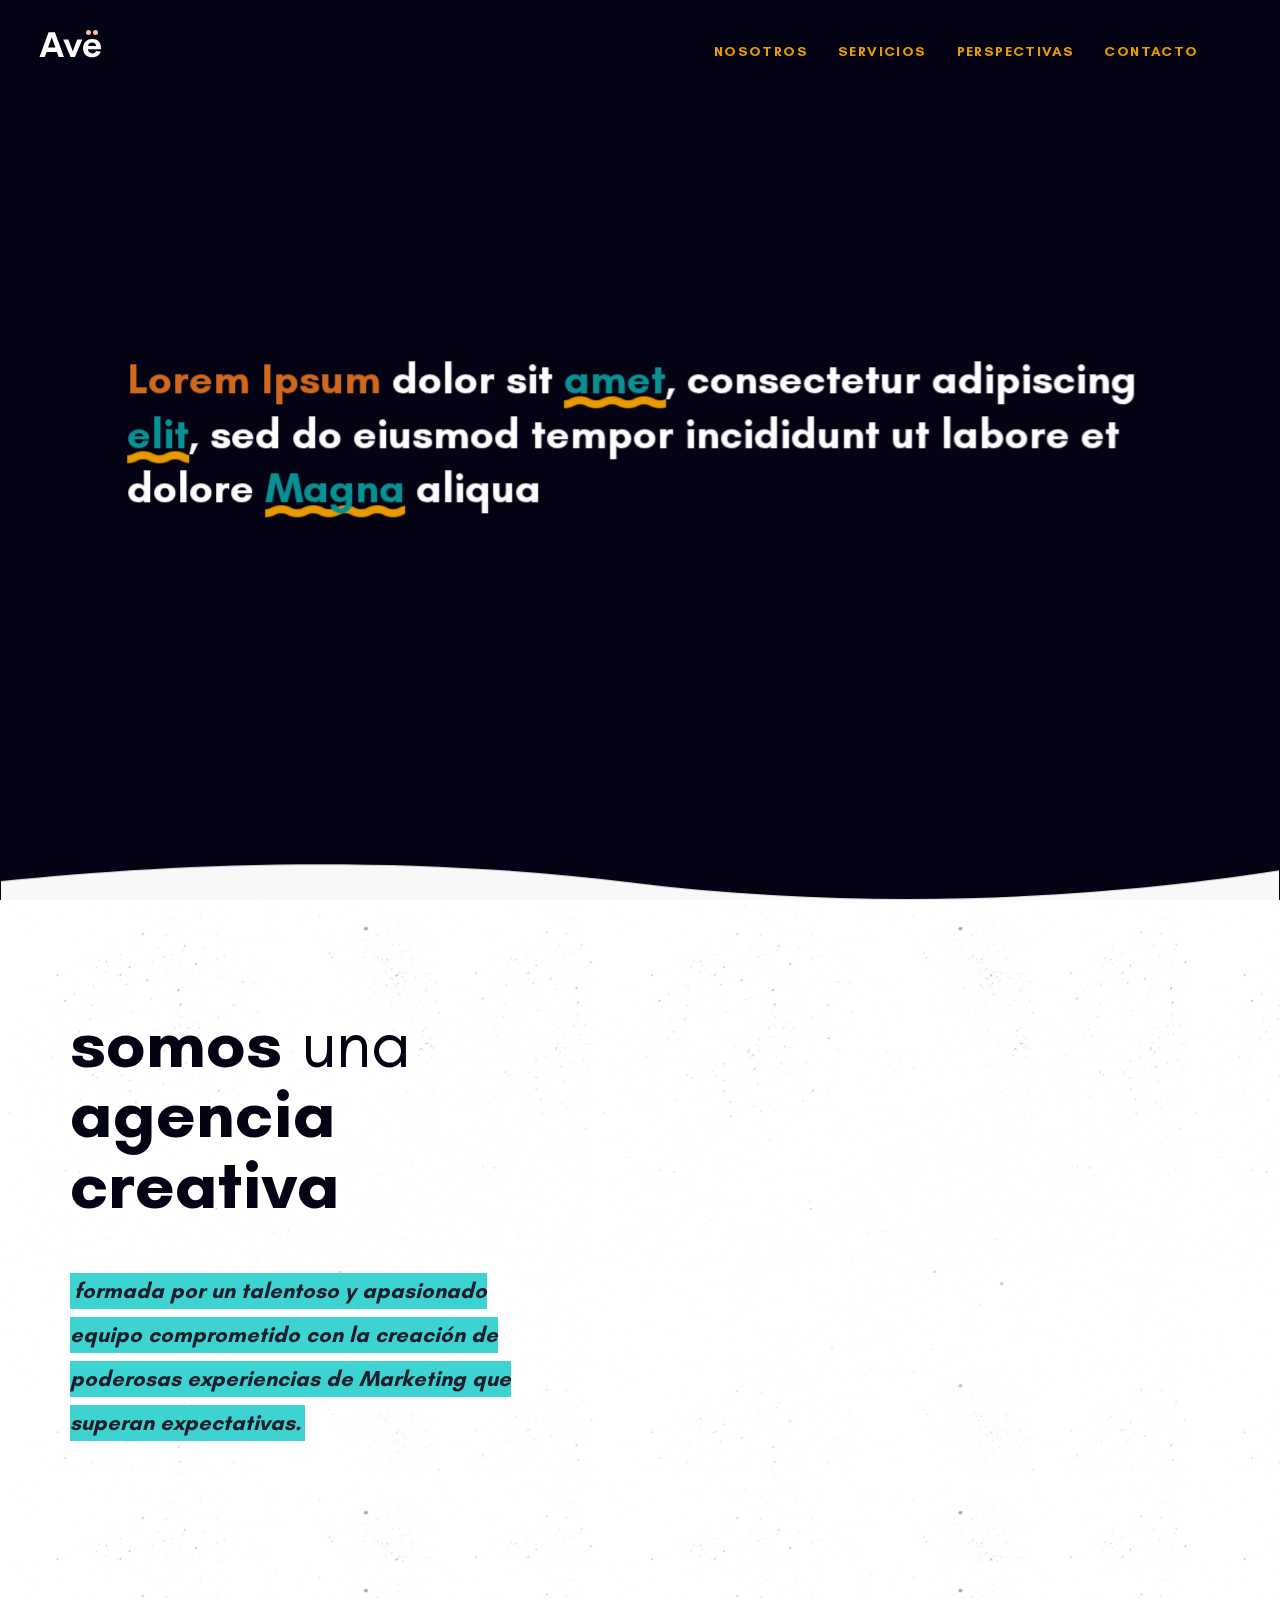
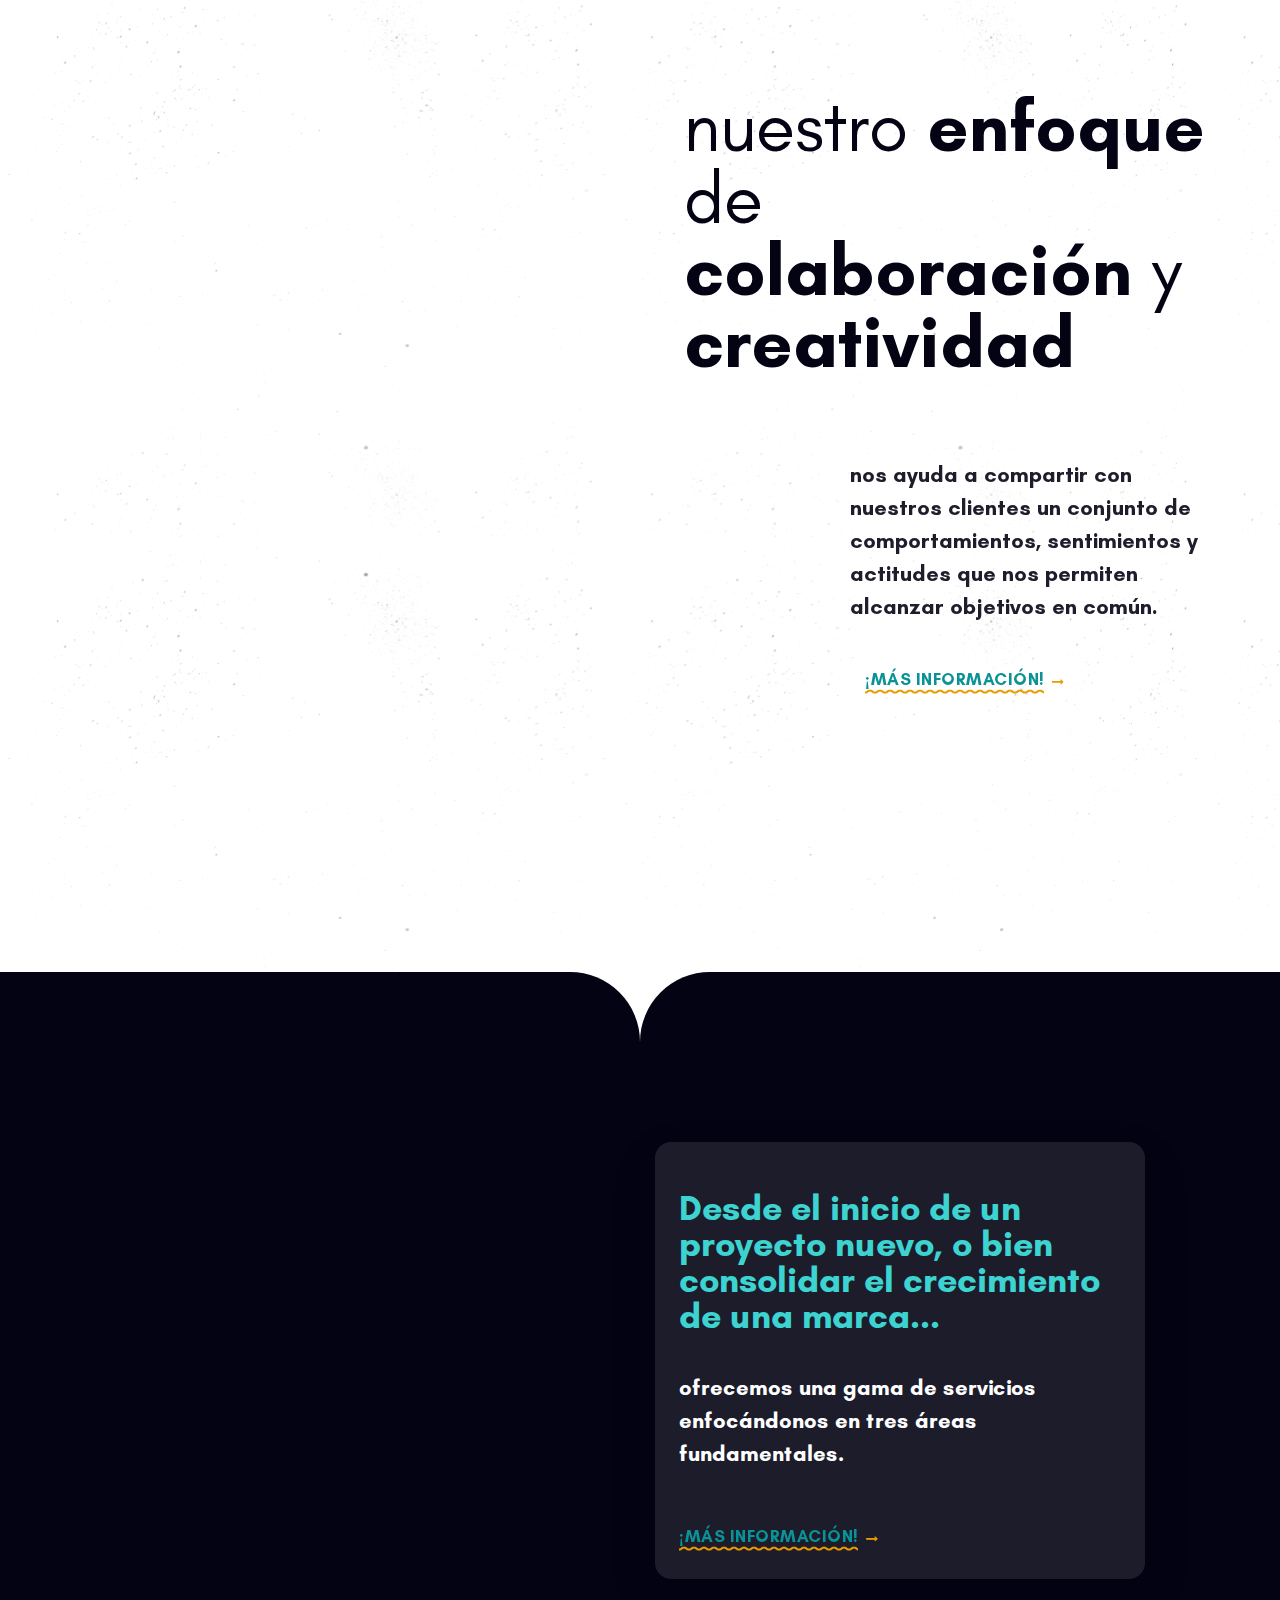
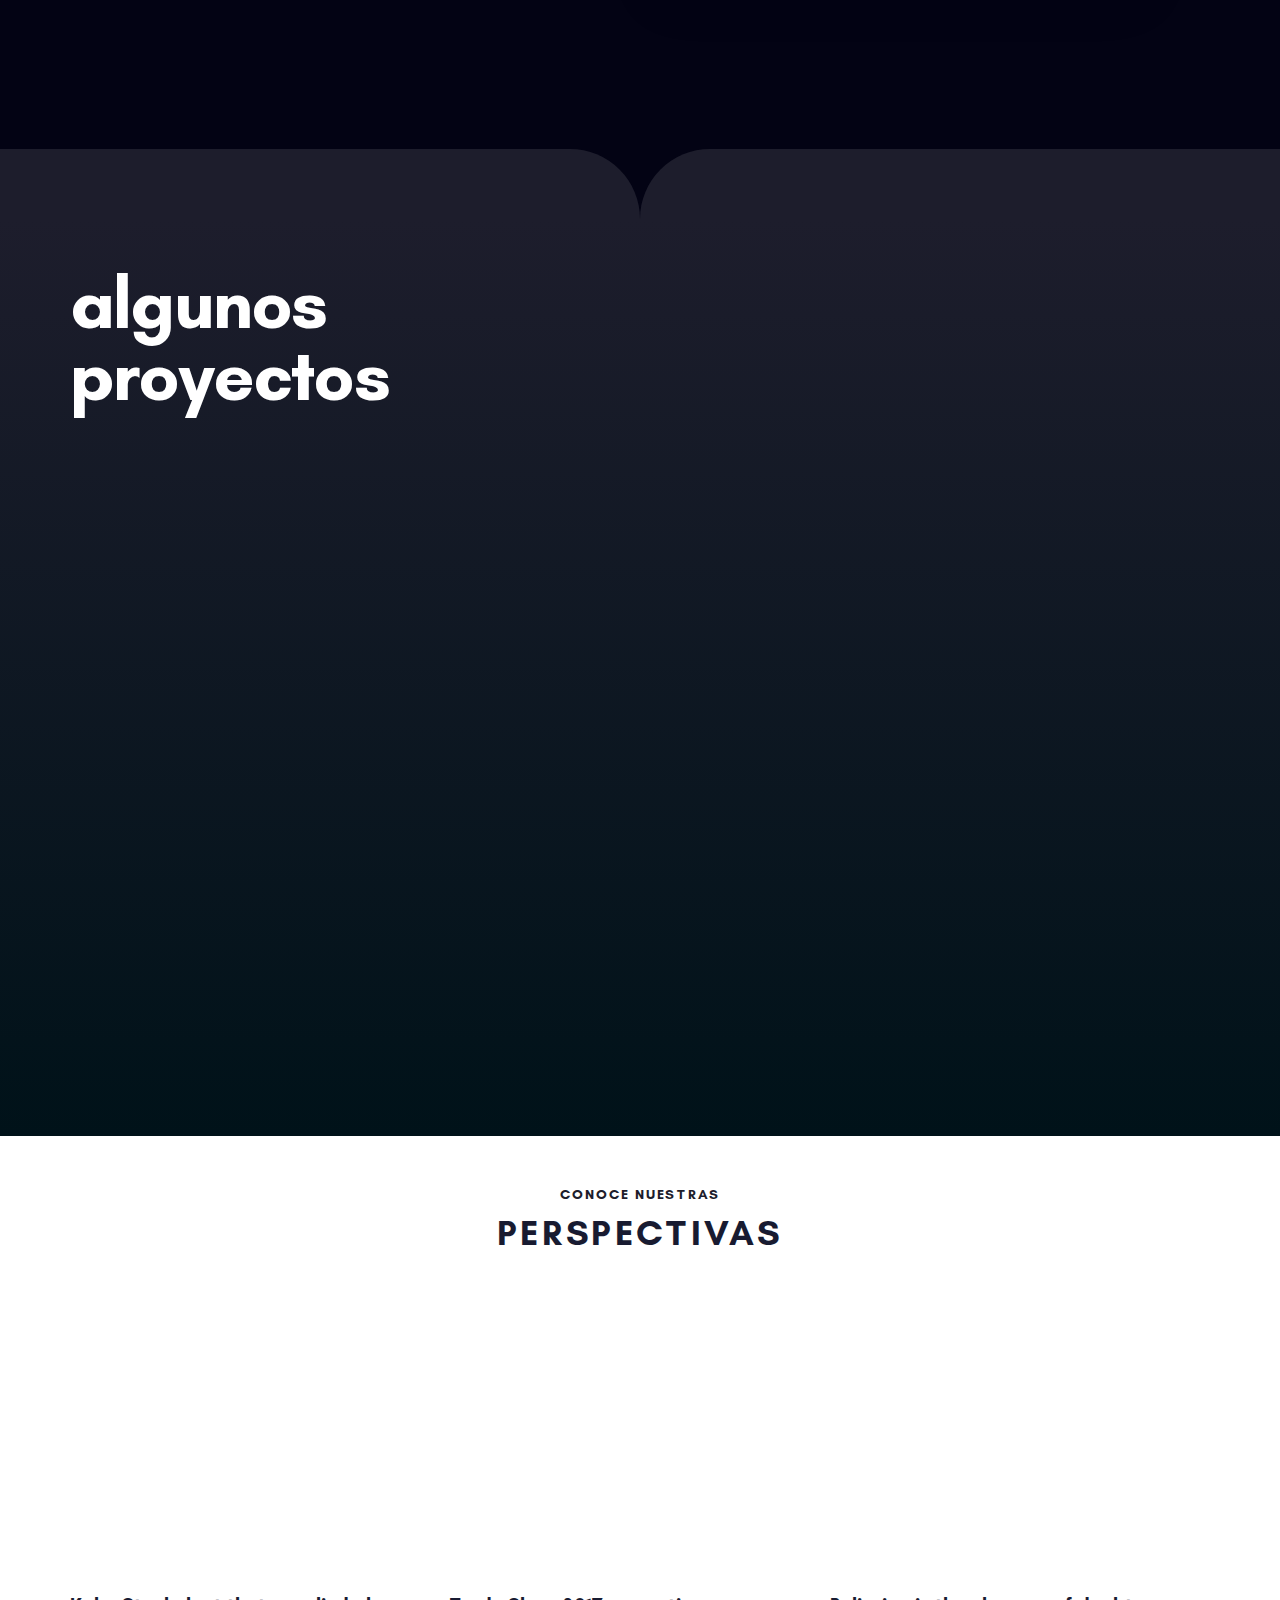
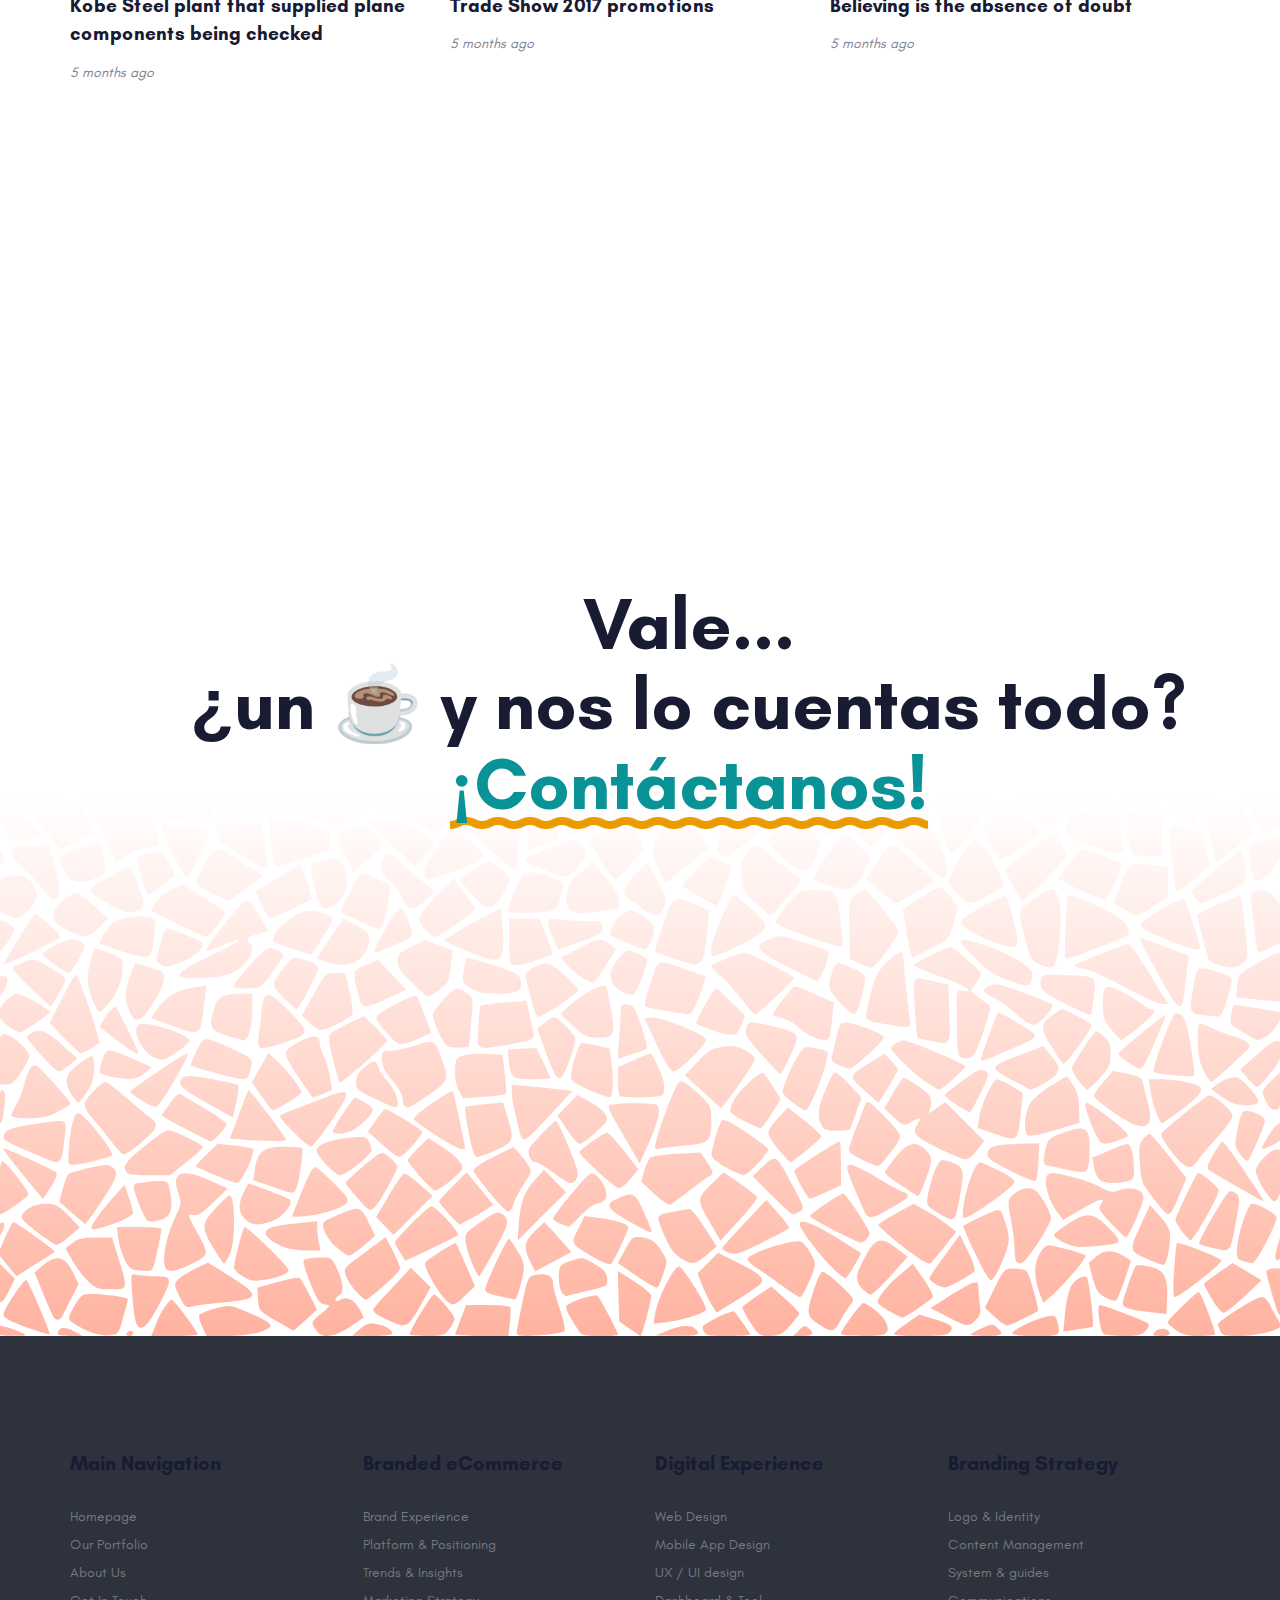
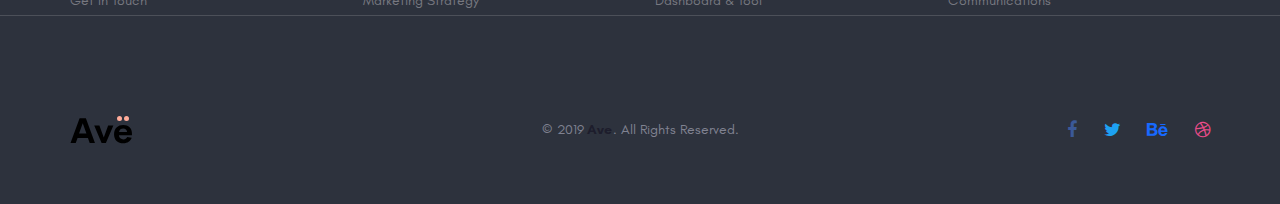
==== commit 0647880b: "agregar SVGs" ====
--- a/index.html
+++ b/index.html
@@ -128,7 +128,7 @@
 							<h1
 										class="text-white font-weight-bold lh-13"
 										>
-										<span style="color: chocolate;"">Lorem Ipsum</span> user-focused <a class="super-link large pb-1" href="#">design</a>, thoughtfully crafted <a class="super-link large pb-1" href="#">brands</a>, and building custom <a class="super-link large pb-1" href="#">WordPress</a> themes
+										<span style="color: chocolate;"">Lorem Ipsum</span> dolor sit <a class="super-link large pb-1" href="#">amet</a>, consectetur adipiscing <a class="super-link large pb-1" href="#">elit</a>,  sed do eiusmod tempor incididunt ut labore et dolore <a class="super-link large pb-1" href="#">Magna</a> aliqua
 									</h1>
 							
 							
@@ -215,7 +215,7 @@
 							<div class="lqd-column col-lg-8 col-md-6" data-custom-animations="true" data-ca-options='{"triggerHandler":"inview","animationTarget":"all-childs","duration":"1800","delay":"180","easing":"easeOutQuint","direction":"forward","initValues":{"translateY":35,"rotateZ":1,"opacity":0},"animations":{"translateY":0,"rotateZ":0,"opacity":1}}'>
 
 								<figure class="stretch-to-left">
-									<img src="./assets/demo/misc/parallax-img-3.jpg" alt="Parallax Image">
+									<img src="./assets/img/svgs/undraw_mobile_testing_reah.svg" alt="Parallax Image">
 								</figure>
 
 							</div><!-- /.col-lg-8 col-md-6 -->
@@ -618,7 +618,7 @@
 				
 			</main><!-- /#content.content -->
 		
-			<div class="lqd-back-to-top is-active is-visible" data-back-to-top="true">
+			<div class="lqd-back-to-top is-visible" data-back-to-top="true">
 				<a href="#wrap" data-localscroll="true">
 				<i class="fa fa-angle-up"></i>
 				</a>
--- a/assets/css/custom.css
+++ b/assets/css/custom.css
@@ -17,7 +17,7 @@
 	--color-gradient-stop: #1d1d2c;
 	--color-gradient-start-secondary: #1d1d2c;
 	--color-gradient-stop-secondary: #030314;
-	--color-gradient-start-tertiary: #EB9B00;
+	--color-gradient-start-tertiary: #  ;
 	--color-gradient-stop-tertiary: #BB3E03;
     --color-link: #0A9396; 
     --color-link-hover: #3cd3d1;
@@ -239,4 +239,19 @@
     to {
         background-position: 500px bottom;
     }
+}
+
+#estrella {
+  animation: estrellita 7s infinite linear;
+  transform-origin: center;
+  transform-box: fill-box;
+}
+
+@keyframes estrellita {
+  from{
+      transform: rotateZ(0deg);
+  }
+  to{
+      transform: rotateZ(360deg);
+  }
 }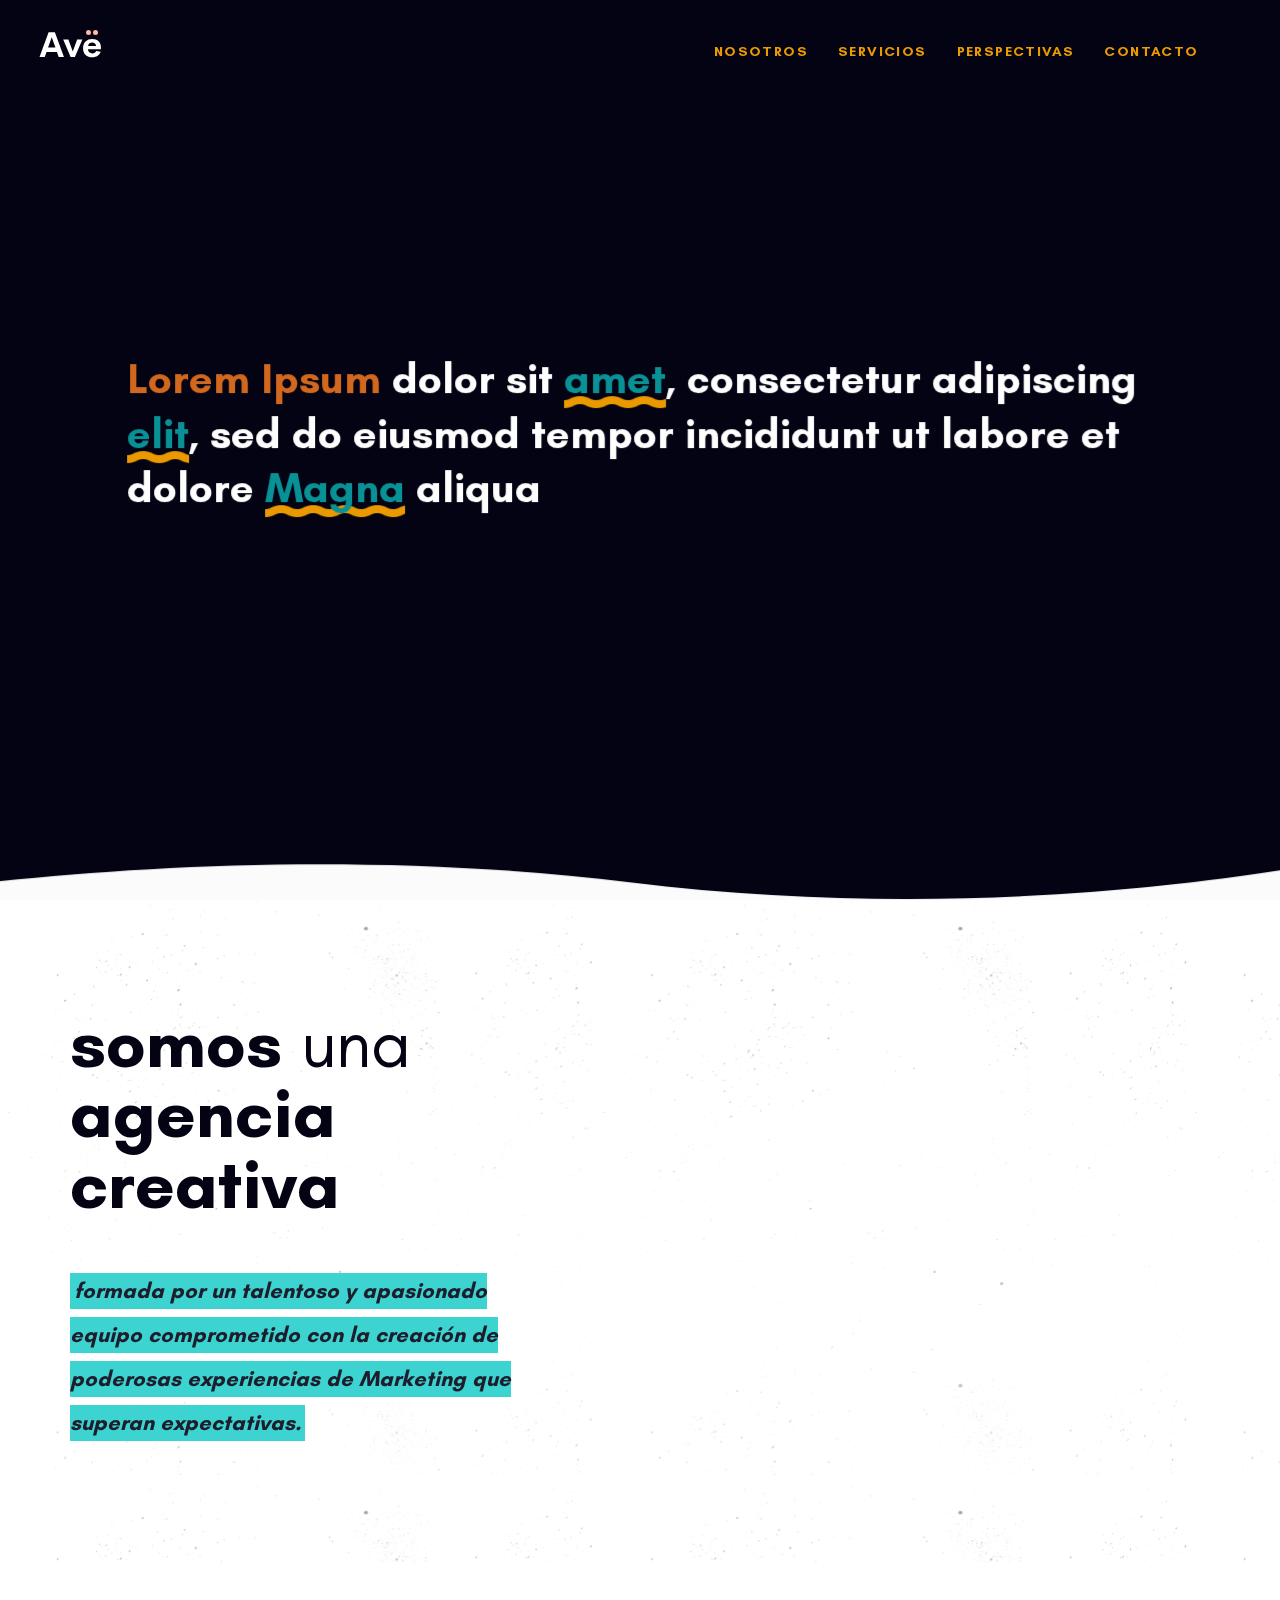
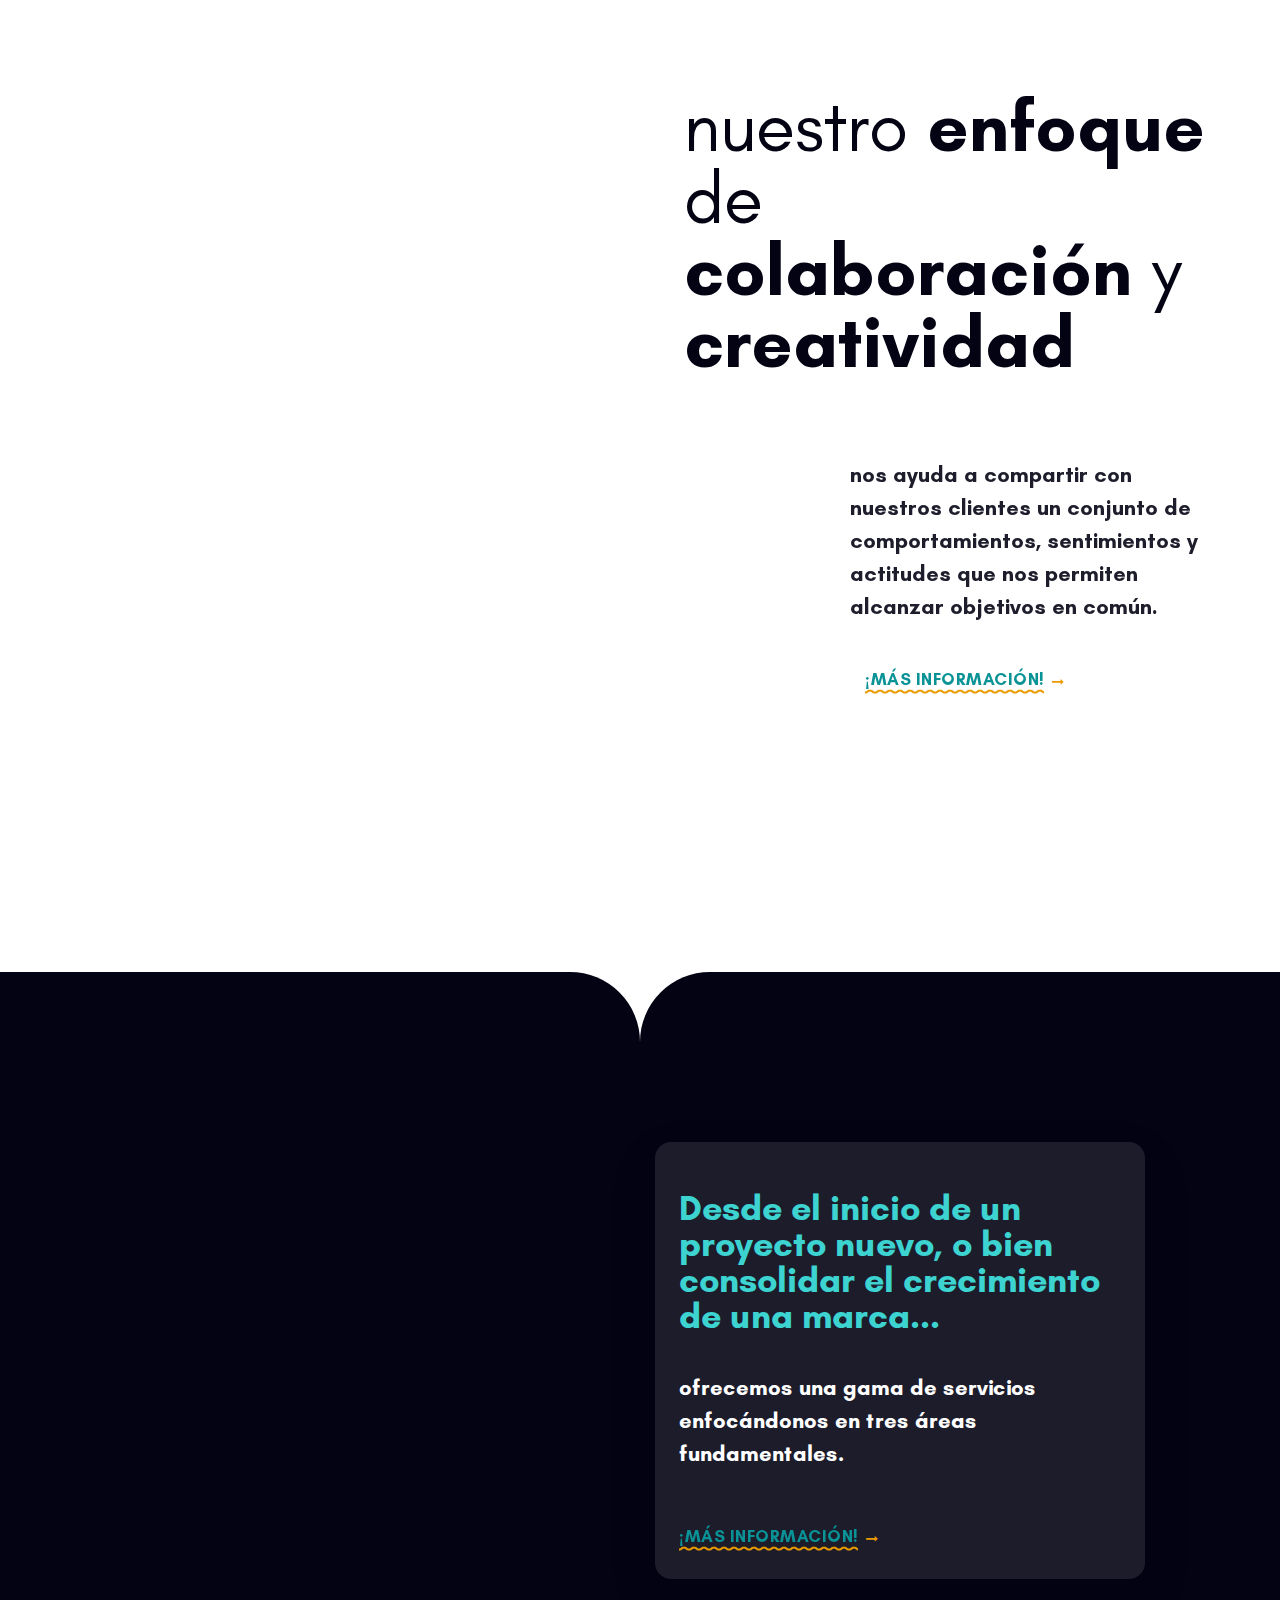
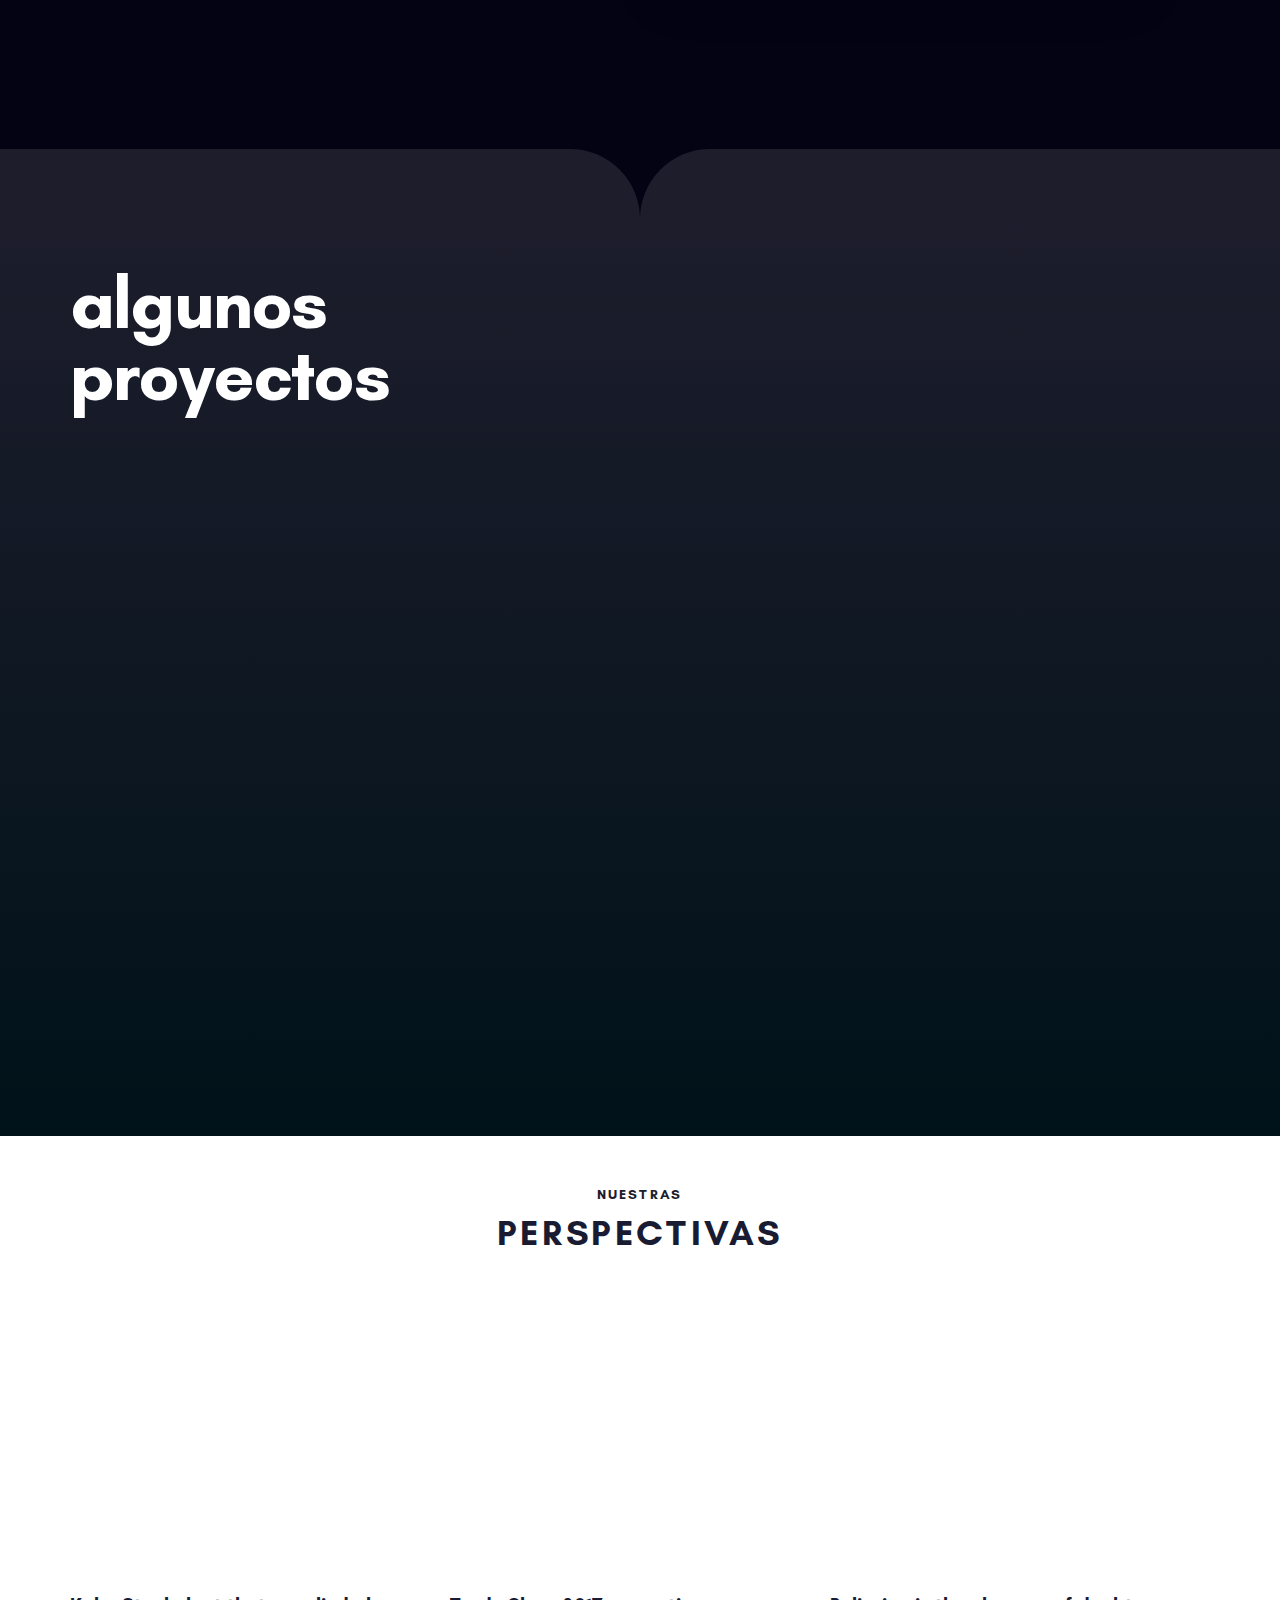
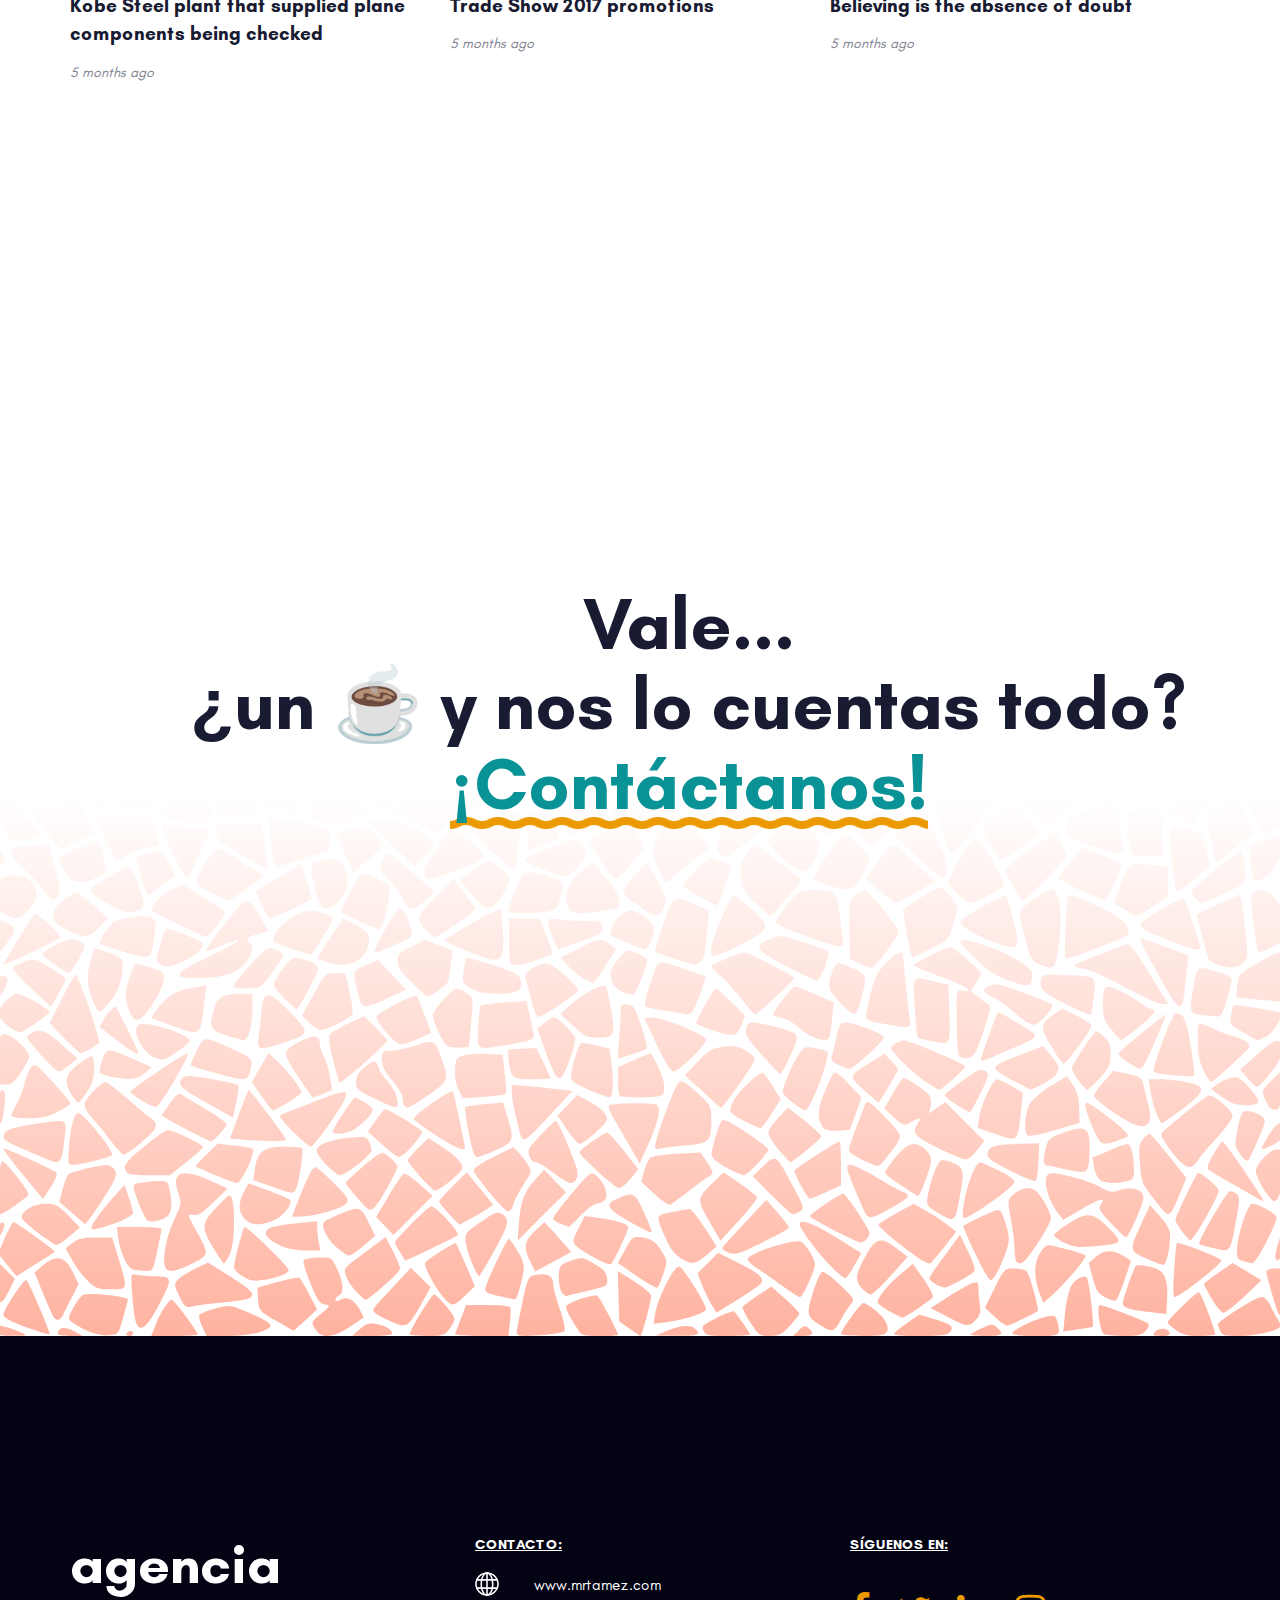
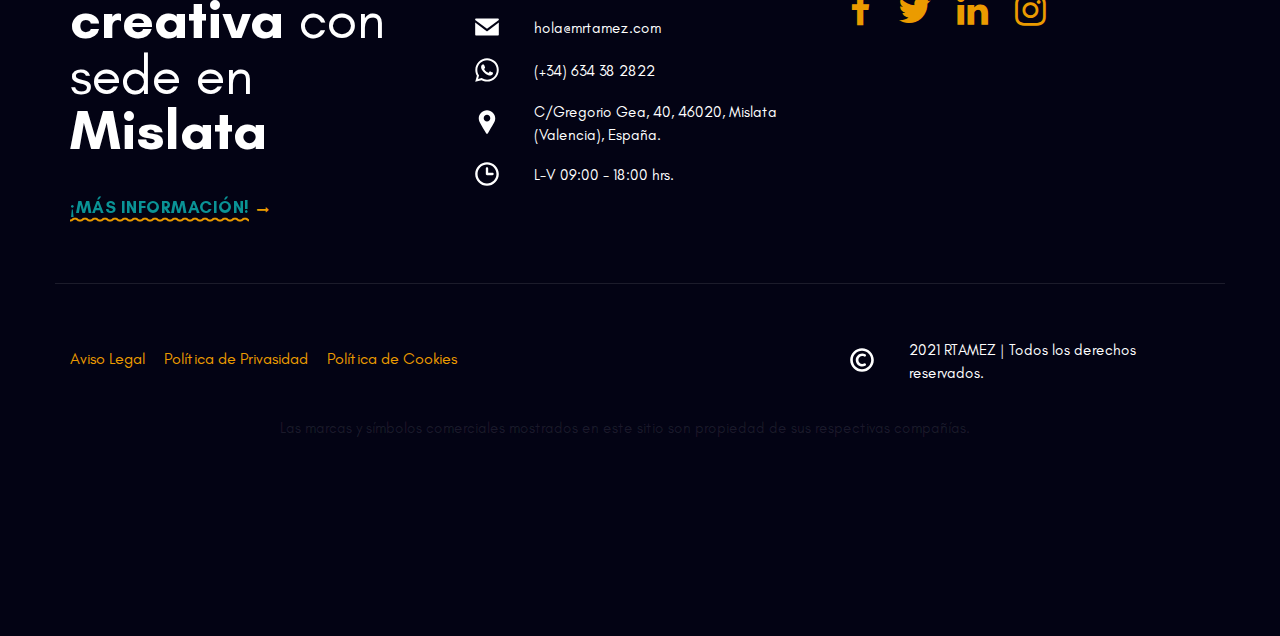
==== commit 7c4c54c9: "Actualización Footer en todos los HTML" ====
--- a/index.html
+++ b/index.html
@@ -208,7 +208,7 @@
 					</div><!-- /.container -->
 				</section>
 
-				<section class="enfoque-home  vc_row fullheight py-5" style="background-image: url(./assets/img/svgs/Texture-2.svg);">
+				<section class="enfoque-home  vc_row fullheight py-5">
 					<div class="container">
 						<div class="row">
 
@@ -509,7 +509,7 @@
 							<div class="lqd-column col-md-8 col-md-offset-2">
 
 								<header class="fancy-title text-center mb-7">
-									<h6 class="font-size-14 font-weight-bold text-uppercase text-secondary">Conoce nuestras</h6>
+									<h6 class="font-size-14 font-weight-bold text-uppercase text-secondary">nuestras</h6>
 									<h2 class="liquid-filter-items-label text-uppercase font-weight-bold my-0"> Perspectivas</h2>
 								</header>
 
@@ -624,99 +624,246 @@
 				</a>
 			</div>
 
-			<footer class="main-footer pt-90 bg-charade">
-
-				<section>
-
+			<footer class="main-footer bg-primary fullheight">
+			
+				
+				<section class="vc_row">
 					<div class="container">
-						<div class="row">
-			
-							<div class="lqd-column col-md-3 col-sm-6">
-			
-								<h3 class="widget-title font-size-20">Main Navigation</h3>
-								<ul class="lqd-custom-menu reset-ul font-size-14 lh-2">
-									<li><a href="#">Homepage</a></li>
-									<li><a href="#">Our Portfolio</a></li>
-									<li><a href="#">About Us</a></li>
-									<li><a href="#">Get In Touch</a></li>
+						<div class="row pt-200">
+
+							<div class="lqd-column col-md-4 col-sm-4 col-xs-12 mb-5">
+
+								
+								<header class="fancy-title">
+
+									<h2
+										class="mb-3 font-weight-normal lh-1 text-white"
+										data-fittext="true"
+										data-fittext-options='{ "compressor": 0.65, "maxFontSize": 72, "minFontSize": 46 }'
+									>
+										<strong>agencia creativa</strong> con sede en  <strong>Mislata</strong> 
+									</h2>	
+
+									
+
+								</header><!-- /.fancy-title -->	
+								<div class="super-link-container">
+									<a href="nosotros.html" class="btn btn-naked text-uppercase btn-bordered border-thin circle font-size-12 lh-1 font-weight-bold ltr-sp-05 mb-2">
+										
+										<span>
+											<span class="super-link btn-txt">¡más información!</span>
+											<span class="btn-icon">
+											<i class="fa fa-long-arrow-right" style="color: #EB9B00;"></i>
+											</span>
+										</span>
+										
+									</a>
+								</div> <!-- /.super-link-container -->
+							</div><!-- /.col-6 .col-sm-4 -->
+
+							<div class="lqd-column col-md-4 col-sm-4 col-xs-12 mb-5">
+
+								<div class="lqd-column col-sm-12 mb-30">
+									
+									
+									<h3 class="widget-title font-size-14 font-weight-bold text-uppercase text-left text-underline text-white mt-0">
+										contacto:
+									</h3>
+						
+									<div class="iconbox iconbox-inline iconbox-xs mb-3">
+										<div class="iconbox-icon-wrap">
+											<span class="iconbox-icon-container">
+												<span class="icon-wave-bg">
+													<svg xmlns="http://www.w3.org/2000/svg" xmlns:xlink="http://www.w3.org/1999/xlink" version="1.1" width="24" height="24" viewBox="0 0 256 256" xml:space="preserve">
+														<desc>Created with Fabric.js 1.7.22</desc>
+														<defs>
+														</defs>
+														<g transform="translate(128 128) scale(0.72 0.72)" style="">
+															<g style="stroke: none; stroke-width: 0; stroke-dasharray: none; stroke-linecap: butt; stroke-linejoin: miter; stroke-miterlimit: 10; fill: none; fill-rule: nonzero; opacity: 1;" transform="translate(-175.05 -175.05) scale(3.89 3.89)">
+															<path d="M 45 90 C 20.187 90 0 69.813 0 45 C 0 20.187 20.187 0 45 0 c 24.813 0 45 20.187 45 45 C 90 69.813 69.813 90 45 90 z M 45 6 C 23.495 6 6 23.495 6 45 s 17.495 39 39 39 s 39 -17.495 39 -39 S 66.505 6 45 6 z" style="stroke: none; stroke-width: 1; stroke-dasharray: none; stroke-linecap: butt; stroke-linejoin: miter; stroke-miterlimit: 10; fill: rgb(255,255,255); fill-rule: nonzero; opacity: 1;" transform=" matrix(1 0 0 1 0 0) " stroke-linecap="round"/>
+															<path d="M 45 90 c -1.657 0 -3 -1.343 -3 -3 V 3 c 0 -1.657 1.343 -3 3 -3 c 1.657 0 3 1.343 3 3 v 84 C 48 88.657 46.657 90 45 90 z" style="stroke: none; stroke-width: 1; stroke-dasharray: none; stroke-linecap: butt; stroke-linejoin: miter; stroke-miterlimit: 10; fill: rgb(255, 255, 255); fill-rule: nonzero; opacity: 1;" transform=" matrix(1 0 0 1 0 0) " stroke-linecap="round"/>
+															<path d="M 45 90 c -13.892 0 -24.774 -19.767 -24.774 -45 S 31.108 0 45 0 c 13.893 0 24.774 19.767 24.774 45 S 58.893 90 45 90 z M 45 6 C 34.823 6 26.226 23.86 26.226 45 c 0 21.141 8.597 39 18.774 39 s 18.774 -17.859 18.774 -39 C 63.774 23.86 55.177 6 45 6 z" style="stroke: none; stroke-width: 1; stroke-dasharray: none; stroke-linecap: butt; stroke-linejoin: miter; stroke-miterlimit: 10; fill: rgb(255, 255, 255); fill-rule: nonzero; opacity: 1;" transform=" matrix(1 0 0 1 0 0) " stroke-linecap="round"/>
+															<path d="M 83.935 63.752 H 6.059 c -1.657 0 -3 -1.343 -3 -3 s 1.343 -3 3 -3 h 77.876 c 1.657 0 3 1.343 3 3 S 85.592 63.752 83.935 63.752 z" style="stroke: none; stroke-width: 1; stroke-dasharray: none; stroke-linecap: butt; stroke-linejoin: miter; stroke-miterlimit: 10; fill: rgb(255, 255, 255); fill-rule: nonzero; opacity: 1;" transform=" matrix(1 0 0 1 0 0) " stroke-linecap="round"/>
+															<path d="M 83.939 32.248 H 6.063 c -1.657 0 -3 -1.343 -3 -3 s 1.343 -3 3 -3 h 77.876 c 1.657 0 3 1.343 3 3 S 85.597 32.248 83.939 32.248 z" style="stroke: none; stroke-width: 1; stroke-dasharray: none; stroke-linecap: butt; stroke-linejoin: miter; stroke-miterlimit: 10; fill: rgb(255, 255, 255); fill-rule: nonzero; opacity: 1;" transform=" matrix(1 0 0 1 0 0) " stroke-linecap="round"/>
+														</g>
+														</g>
+														</svg>
+												</span>
+												<i class="icon-basic_settings"></i>
+											</span>
+										</div><!-- /.iconbox-icon-wrap -->
+										<h3 class="font-weight-light font-size-15 text-fade-white-09"><a class="text-white text-hover-secondary" href="#">www.mrtamez.com</a></h3>
+									</div><!-- /.iconbox -->
+									
+									<div class="iconbox iconbox-inline iconbox-xs mb-3">
+										<div class="iconbox-icon-wrap">
+											<span class="iconbox-icon-container">
+												<span class="icon-wave-bg">
+													<svg xmlns="http://www.w3.org/2000/svg" xmlns:xlink="http://www.w3.org/1999/xlink" version="1.1" width="24" height="24" viewBox="0 0 256 256" xml:space="preserve">
+														<desc>Created with Fabric.js 1.7.22</desc>
+														<defs>
+														</defs>
+														<g transform="translate(128 128) scale(0.72 0.72)" style="">
+															<g style="stroke: none; stroke-width: 0; stroke-dasharray: none; stroke-linecap: butt; stroke-linejoin: miter; stroke-miterlimit: 10; fill: none; fill-rule: nonzero; opacity: 1;" transform="translate(-175.05 -175.05) scale(3.89 3.89)">
+															<path d="M 45 51.815 l 45 -33.87 v -1.967 c 0 -2.03 -1.646 -3.676 -3.676 -3.676 H 3.676 C 1.646 12.302 0 13.948 0 15.978 v 1.967 L 45 51.815 z" style="stroke: none; stroke-width: 1; stroke-dasharray: none; stroke-linecap: butt; stroke-linejoin: miter; stroke-miterlimit: 10; fill: rgb(255, 255, 255); fill-rule: nonzero; opacity: 1;" transform=" matrix(1 0 0 1 0 0) " stroke-linecap="round"/>
+															<path d="M 47.405 60.019 c -0.712 0.536 -1.559 0.804 -2.405 0.804 s -1.693 -0.268 -2.405 -0.804 L 0 27.958 v 46.064 c 0 2.03 1.646 3.676 3.676 3.676 h 82.648 c 2.03 0 3.676 -1.646 3.676 -3.676 V 27.958 L 47.405 60.019 z" style="stroke: none; stroke-width: 1; stroke-dasharray: none; stroke-linecap: butt; stroke-linejoin: miter; stroke-miterlimit: 10; fill: rgb(255, 255, 255); fill-rule: nonzero; opacity: 1;" transform=" matrix(1 0 0 1 0 0) " stroke-linecap="round"/>
+														</g>
+														</g>
+														</svg>
+												</span>
+												<i class="icon-basic_settings"></i>
+											</span>
+										</div><!-- /.iconbox-icon-wrap -->
+										<h3 class="font-weight-light font-size-15"><a class="text-white text-hover-secondary" href="#">hola@mrtamez.com</a></h3>
+									</div><!-- /.iconbox -->
+									
+									<div class="iconbox iconbox-inline iconbox-xs mb-3">
+										<div class="iconbox-icon-wrap">
+											<span class="iconbox-icon-container">
+												<span class="icon-wave-bg">
+													<svg xmlns="http://www.w3.org/2000/svg" xmlns:xlink="http://www.w3.org/1999/xlink" version="1.1" width="24" height="24" viewBox="0 0 256 256" xml:space="preserve">
+														<desc>Created with Fabric.js 1.7.22</desc>
+														<defs>
+														</defs>
+														<g transform="translate(128 128) scale(0.72 0.72)" style="">
+															<g style="stroke: none; stroke-width: 0; stroke-dasharray: none; stroke-linecap: butt; stroke-linejoin: miter; stroke-miterlimit: 10; fill: none; fill-rule: nonzero; opacity: 1;" transform="translate(-175.05 -175.05) scale(3.89 3.89)">
+															<path d="M 0.576 44.596 C 0.573 52.456 2.626 60.129 6.53 66.892 L 0.201 90 l 23.65 -6.201 c 6.516 3.553 13.852 5.426 21.318 5.429 h 0.019 c 24.586 0 44.601 -20.009 44.612 -44.597 c 0.004 -11.917 -4.633 -23.122 -13.055 -31.552 C 68.321 4.65 57.121 0.005 45.188 0 C 20.597 0 0.585 20.005 0.575 44.595 M 14.658 65.727 l -0.883 -1.402 c -3.712 -5.902 -5.671 -12.723 -5.669 -19.726 C 8.115 24.161 24.748 7.532 45.201 7.532 c 9.905 0.004 19.213 3.865 26.215 10.871 c 7.001 7.006 10.854 16.32 10.851 26.224 c -0.009 20.439 -16.643 37.068 -37.08 37.068 h -0.015 c -6.655 -0.004 -13.181 -1.79 -18.872 -5.168 l -1.355 -0.803 l -14.035 3.68 L 14.658 65.727 z M 45.188 89.228 L 45.188 89.228 L 45.188 89.228 C 45.187 89.228 45.187 89.228 45.188 89.228" style="stroke: none; stroke-width: 1; stroke-dasharray: none; stroke-linecap: butt; stroke-linejoin: miter; stroke-miterlimit: 10; fill: rgb(255, 255, 255); fill-rule: nonzero; opacity: 1;" transform=" matrix(1 0 0 1 0 0) " stroke-linecap="round"/>
+															<path d="M 34.038 25.95 c -0.835 -1.856 -1.714 -1.894 -2.508 -1.926 c -0.65 -0.028 -1.394 -0.026 -2.136 -0.026 c -0.744 0 -1.951 0.279 -2.972 1.394 c -1.022 1.116 -3.902 3.812 -3.902 9.296 c 0 5.485 3.995 10.784 4.551 11.529 c 0.558 0.743 7.712 12.357 19.041 16.825 c 9.416 3.713 11.333 2.975 13.376 2.789 c 2.044 -0.186 6.595 -2.696 7.524 -5.299 c 0.929 -2.603 0.929 -4.834 0.651 -5.299 c -0.279 -0.465 -1.022 -0.744 -2.137 -1.301 c -1.115 -0.558 -6.595 -3.254 -7.617 -3.626 c -1.022 -0.372 -1.765 -0.557 -2.509 0.559 c -0.743 1.115 -2.878 3.625 -3.528 4.368 c -0.65 0.745 -1.301 0.838 -2.415 0.28 c -1.115 -0.559 -4.705 -1.735 -8.964 -5.532 c -3.314 -2.955 -5.551 -6.603 -6.201 -7.719 c -0.65 -1.115 -0.069 -1.718 0.489 -2.274 c 0.501 -0.499 1.115 -1.301 1.673 -1.952 c 0.556 -0.651 0.742 -1.116 1.113 -1.859 c 0.372 -0.744 0.186 -1.395 -0.093 -1.953 C 37.195 33.666 35.029 28.154 34.038 25.95" style="stroke: none; stroke-width: 1; stroke-dasharray: none; stroke-linecap: butt; stroke-linejoin: miter; stroke-miterlimit: 10; fill: rgb(255, 255, 255); fill-rule: nonzero; opacity: 1;" transform=" matrix(1 0 0 1 0 0) " stroke-linecap="round"/>
+														</g>
+														</g>
+														</svg>
+														
+														
+												</span>
+												<i class="icon-basic_settings"></i>
+											</span>
+										</div><!-- /.iconbox-icon-wrap -->
+										<h3 class="font-weight-light font-size-15"><a class="text-white text-hover-secondary" href="#">(+34) 634 38 2822</a></h3>
+									</div><!-- /.iconbox -->
+									
+									
+									<div class="iconbox iconbox-inline iconbox-xs mb-3">
+										<div class="iconbox-icon-wrap">
+											<span class="iconbox-icon-container">
+												<span class="icon-wave-bg">
+													<svg xmlns="http://www.w3.org/2000/svg" xmlns:xlink="http://www.w3.org/1999/xlink" version="1.1" width="24" height="24" viewBox="0 0 256 256" xml:space="preserve">
+														<desc>Created with Fabric.js 1.7.22</desc>
+														<defs>
+														</defs>
+														<g transform="translate(128 128) scale(0.72 0.72)" style="">
+															<g style="stroke: none; stroke-width: 0; stroke-dasharray: none; stroke-linecap: butt; stroke-linejoin: miter; stroke-miterlimit: 10; fill: none; fill-rule: nonzero; opacity: 1;" transform="translate(-175.05 -175.05) scale(3.89 3.89)">
+															<path d="M 45 0 C 27.677 0 13.584 14.093 13.584 31.416 c 0 4.818 1.063 9.442 3.175 13.773 c 2.905 5.831 11.409 20.208 20.412 35.428 l 4.385 7.417 C 42.275 89.252 43.585 90 45 90 s 2.725 -0.748 3.444 -1.966 l 4.382 -7.413 c 8.942 -15.116 17.392 -29.4 20.353 -35.309 c 0.027 -0.051 0.055 -0.103 0.08 -0.155 c 2.095 -4.303 3.157 -8.926 3.157 -13.741 C 76.416 14.093 62.323 0 45 0 z M 45 42.81 c -6.892 0 -12.5 -5.607 -12.5 -12.5 c 0 -6.893 5.608 -12.5 12.5 -12.5 c 6.892 0 12.5 5.608 12.5 12.5 C 57.5 37.202 51.892 42.81 45 42.81 z" style="stroke: none; stroke-width: 1; stroke-dasharray: none; stroke-linecap: butt; stroke-linejoin: miter; stroke-miterlimit: 10; fill: rgb(255, 255, 255); fill-rule: nonzero; opacity: 1;" transform=" matrix(1 0 0 1 0 0) " stroke-linecap="round"/>
+														</g>
+														</g>
+														</svg>
+												</span>
+												<i class="icon-basic_settings"></i>
+											</span>
+										</div><!-- /.iconbox-icon-wrap -->
+										<h3 class="font-weight-light font-size-15 text-white">C/Gregorio Gea, 40, 46020, Mislata (Valencia), España.</h3>
+									</div><!-- /.iconbox -->
+									<div class="iconbox iconbox-inline iconbox-xs mb-3">
+										<div class="iconbox-icon-wrap">
+											<span class="iconbox-icon-container">
+												<span class="icon-wave-bg">
+													<svg xmlns="http://www.w3.org/2000/svg" xmlns:xlink="http://www.w3.org/1999/xlink" version="1.1" width="24" height="24" viewBox="0 0 256 256" xml:space="preserve">
+														<desc>Created with Fabric.js 1.7.22</desc>
+														<defs>
+														</defs>
+														<g transform="translate(128 128) scale(0.72 0.72)" style="">
+															<g style="stroke: none; stroke-width: 0; stroke-dasharray: none; stroke-linecap: butt; stroke-linejoin: miter; stroke-miterlimit: 10; fill: none; fill-rule: nonzero; opacity: 1;" transform="translate(-175.05 -175.05) scale(3.89 3.89)">
+															<path d="M 45 90 C 20.187 90 0 69.813 0 45 C 0 20.187 20.187 0 45 0 c 24.813 0 45 20.187 45 45 C 90 69.813 69.813 90 45 90 z M 45 9 C 25.149 9 9 25.149 9 45 s 16.149 36 36 36 s 36 -16.149 36 -36 S 64.851 9 45 9 z" style="stroke: none; stroke-width: 1; stroke-dasharray: none; stroke-linecap: butt; stroke-linejoin: miter; stroke-miterlimit: 10; fill: rgb(255, 255, 255); fill-rule: nonzero; opacity: 1;" transform=" matrix(1 0 0 1 0 0) " stroke-linecap="round"/>
+															<path d="M 66.071 40.5 H 49.5 V 23.929 c 0 -2.485 -2.015 -4.5 -4.5 -4.5 s -4.5 2.015 -4.5 4.5 V 45 c 0 2.485 2.015 4.5 4.5 4.5 h 21.071 c 2.485 0 4.5 -2.015 4.5 -4.5 S 68.557 40.5 66.071 40.5 z" style="stroke: none; stroke-width: 1; stroke-dasharray: none; stroke-linecap: butt; stroke-linejoin: miter; stroke-miterlimit: 10; fill: rgb(255, 255, 255); fill-rule: nonzero; opacity: 1;" transform=" matrix(1 0 0 1 0 0) " stroke-linecap="round"/>
+														</g>
+														</g>
+														</svg>
+												</span>
+												<i class="icon-basic_settings"></i>
+											</span>
+										</div><!-- /.iconbox-icon-wrap -->
+										<h3 class="font-weight-light font-size-15 text-white">L-V 09:00 - 18:00 hrs.</h3>
+									</div><!-- /.iconbox -->
+
+									
+	
+								</div><!-- /.lqd-column -->
+
+							</div><!-- /.lqd-column col-md-4 -->
+
+							<div class="lqd-column col-md-4 col-sm-4 col-xs-12 mb-5">
+
+								<h3 class="widget-title font-size-14 font-weight-bold text-uppercase text-left text-underline text-white mt-0">
+									síguenos en:
+								</h3>
+								<ul class="social-icon social-icon-md">
+									<li class="pt-20"><a class="text-tertiary text-hover-white" href="#" target="_blank"><i class="fa fa-facebook fa-2x"></i></a></li>
+									<li class="pt-20"><a class="text-tertiary text-hover-white" href="#" target="_blank"><i class="fa fa-twitter fa-2x"></i></a></li>
+									<li class="pt-20"><a class="text-tertiary text-hover-white" href="#" target="_blank"><i class="fa fa-linkedin fa-2x"></i></a></li>
+									<li class="pt-20"><a  class="text-tertiary text-hover-white"href="#" target="_blank"><i class="fa fa-instagram fa-2x"></i></a></li>
 								</ul>
-			
-							</div><!-- /.col-md-3 col-sm-6 -->
-			
-							<div class="lqd-column col-md-3 col-sm-6">
-			
-								<h3 class="widget-title font-size-20">Branded eCommerce</h3>
-								<ul class="lqd-custom-menu reset-ul font-size-14 lh-2">
-									<li><a href="#">Brand Experience</a></li>
-									<li><a href="#">Platform & Positioning</a></li>
-									<li><a href="#">Trends & Insights</a></li>
-									<li><a href="#">Marketing Strategy</a></li>
-								</ul>
-			
-							</div><!-- /.col-md-3 col-sm-6 -->
-			
-							<div class="lqd-column col-md-3 col-sm-6">
-			
-								<h3 class="widget-title font-size-20">Digital Experience</h3>
-								<ul class="lqd-custom-menu reset-ul font-size-14 lh-2">
-									<li><a href="#">Web Design</a></li>
-									<li><a href="#">Mobile App Design</a></li>
-									<li><a href="#">UX / UI design</a></li>
-									<li><a href="#">Dashboard & Tool</a></li>
-								</ul>
-								
-							</div><!-- /.col-md-3 col-sm-6 -->
-							
-							<div class="lqd-column col-md-3 col-sm-6">
-
-								<h3 class="widget-title font-size-20">Branding Strategy</h3>
-								<ul class="lqd-custom-menu reset-ul font-size-14 lh-2">
-									<li><a href="#">Logo & Identity</a></li>
-									<li><a href="#">Content Management</a></li>
-									<li><a href="#">System & guides</a></li>
-									<li><a href="#">Communications</a></li>
-								</ul>
-			
-							</div><!-- /.col-md-3 col-sm-6 -->
+							</div><!-- /.lqd-column col-md-3 text-md-right -->
 			
 						</div><!-- /.row -->
 					</div><!-- /.container -->
-
+		
 				</section>
-
-				<section class="bt-fade-white-015 pt-100 pb-60">
-					<div class="container">
-						<div class="row d-flex flex-wrap align-items-center">
+				
+				<section>
+					<div class="container bt-fade-white-01 pt-35">
+						<div class="row flex-wrap d-flex align-items-center">
 			
-							<div class="lqd-column col-md-4 col-xs-6">
+							<div class="lqd-column col-md-8 col-sm-12">
 			
-								<figure class="mb-60 mb-md-0">
-									<img src="./assets/img/logo/logo-1.svg" alt="Logo">
-								</figure>
-			
-							</div><!-- /.col-md-4 -->
-			
-							<div class="lqd-column col-md-4 col-xs-6 text-right text-md-center">
-			
-								<p class="font-size-14 mb-60 mb-md-0">© 2019 <span class="font-weight-bold text-secondary">Ave</span>. All Rights Reserved.</p>
-			
-							</div><!-- /.col-md-4 -->
-			
-							<div class="lqd-column col-md-4 col-xs-12 text-center text-md-right">
-			
-									<ul class="social-icon branded-text social-icon-md">
-										<li><a href="#" target="_blank"><i class="fa fa-facebook"></i></a></li>
-										<li><a href="#" target="_blank"><i class="fa fa-twitter"></i></a></li>
-										<li><a href="#" target="_blank"><i class="fa fa-behance"></i></a></li>
-										<li><a href="#" target="_blank"><i class="fa fa-dribbble"></i></a></li>
+									<ul class="lqd-custom-menu reset-ul inline-nav">
+										<li><a class="text-tertiary text-hover-white" href="#">Aviso Legal</a></li>
+										<li><a class="text-tertiary text-hover-white" href="#">Política de Privasidad</a></li>
+										<li><a class="text-tertiary text-hover-white" href="#">Política de Cookies</a></li>
+										
 									</ul>
 			
-							</div><!-- /.col-md-4 -->
+							</div><!-- /.col-md-6 -->
 			
+							<div class="lqd-column col-md-4 col-sm-12">
+								<div class="iconbox iconbox-inline iconbox-xs pt-20 mb-3">
+									<div class="iconbox-icon-wrap">
+										<span class="iconbox-icon-container">
+											<span class="icon-wave-bg">
+												<svg xmlns="http://www.w3.org/2000/svg" xmlns:xlink="http://www.w3.org/1999/xlink" version="1.1" width="24" height="24" viewBox="0 0 256 256" xml:space="preserve">
+													<desc>Created with Fabric.js 1.7.22</desc>
+													<defs>
+													</defs>
+													<g transform="translate(128 128) scale(0.72 0.72)" style="">
+														<g style="stroke: none; stroke-width: 0; stroke-dasharray: none; stroke-linecap: butt; stroke-linejoin: miter; stroke-miterlimit: 10; fill: none; fill-rule: nonzero; opacity: 1;" transform="translate(-175.05 -175.05) scale(3.89 3.89)">
+														<path d="M 45 90 C 20.187 90 0 69.813 0 45 C 0 20.187 20.187 0 45 0 c 24.813 0 45 20.187 45 45 C 90 69.813 69.813 90 45 90 z M 45 10 c -19.299 0 -35 15.701 -35 35 s 15.701 35 35 35 s 35 -15.701 35 -35 S 64.299 10 45 10 z" style="stroke: none; stroke-width: 1; stroke-dasharray: none; stroke-linecap: butt; stroke-linejoin: miter; stroke-miterlimit: 10; fill: rgb(255, 255, 255); fill-rule: nonzero; opacity: 1;" transform=" matrix(1 0 0 1 0 0) " stroke-linecap="round"/>
+														<path d="M 46.173 70 c -13.785 0 -25 -11.215 -25 -25 s 11.215 -25 25 -25 c 3.938 0 7.87 0.946 11.37 2.737 c 2.458 1.258 3.432 4.27 2.174 6.729 c -1.258 2.459 -4.269 3.433 -6.729 2.174 c -2.127 -1.088 -4.42 -1.64 -6.815 -1.64 c -8.271 0 -15 6.729 -15 15 c 0 8.271 6.729 15 15 15 c 2.396 0 4.688 -0.552 6.816 -1.64 c 2.455 -1.258 5.471 -0.286 6.728 2.175 c 1.258 2.458 0.284 5.471 -2.175 6.728 C 54.042 69.054 50.11 70 46.173 70 z" style="stroke: none; stroke-width: 1; stroke-dasharray: none; stroke-linecap: butt; stroke-linejoin: miter; stroke-miterlimit: 10; fill: rgb(255, 255, 255); fill-rule: nonzero; opacity: 1;" transform=" matrix(1 0 0 1 0 0) " stroke-linecap="round"/>
+													</g>
+													</g>
+													</svg>
+											</span>
+											<i class="icon-basic_settings"></i>
+										</span>
+									</div><!-- /.iconbox-icon-wrap -->
+									<h3 class="font-weight-light font-size-15 text-white">2021 RTAMEZ  | Todos los derechos reservados.</h3>
+								</div><!-- /.iconbox -->
+								
+							</div><!-- /.col-md-6 text-md-right -->
+					
+							
 						</div><!-- /.row -->
+
+						<div class="row w-100">
+
+							<div class="lqd-column col-12">
+								<h3 class="font-weight-light font-size-15 text-fade-white-01 text-center">Las marcas y símbolos comerciales mostrados en este sitio son propiedad de sus respectivas compañías.</h3>
+								
+							</div><!-- /.lqd-column col-md-12-->
+
+						</div>
 					</div><!-- /.container -->
 				</section>
 				
+			
+
 			</footer><!-- /.main-footer -->
 	
 		</div><!-- /#wrap -->
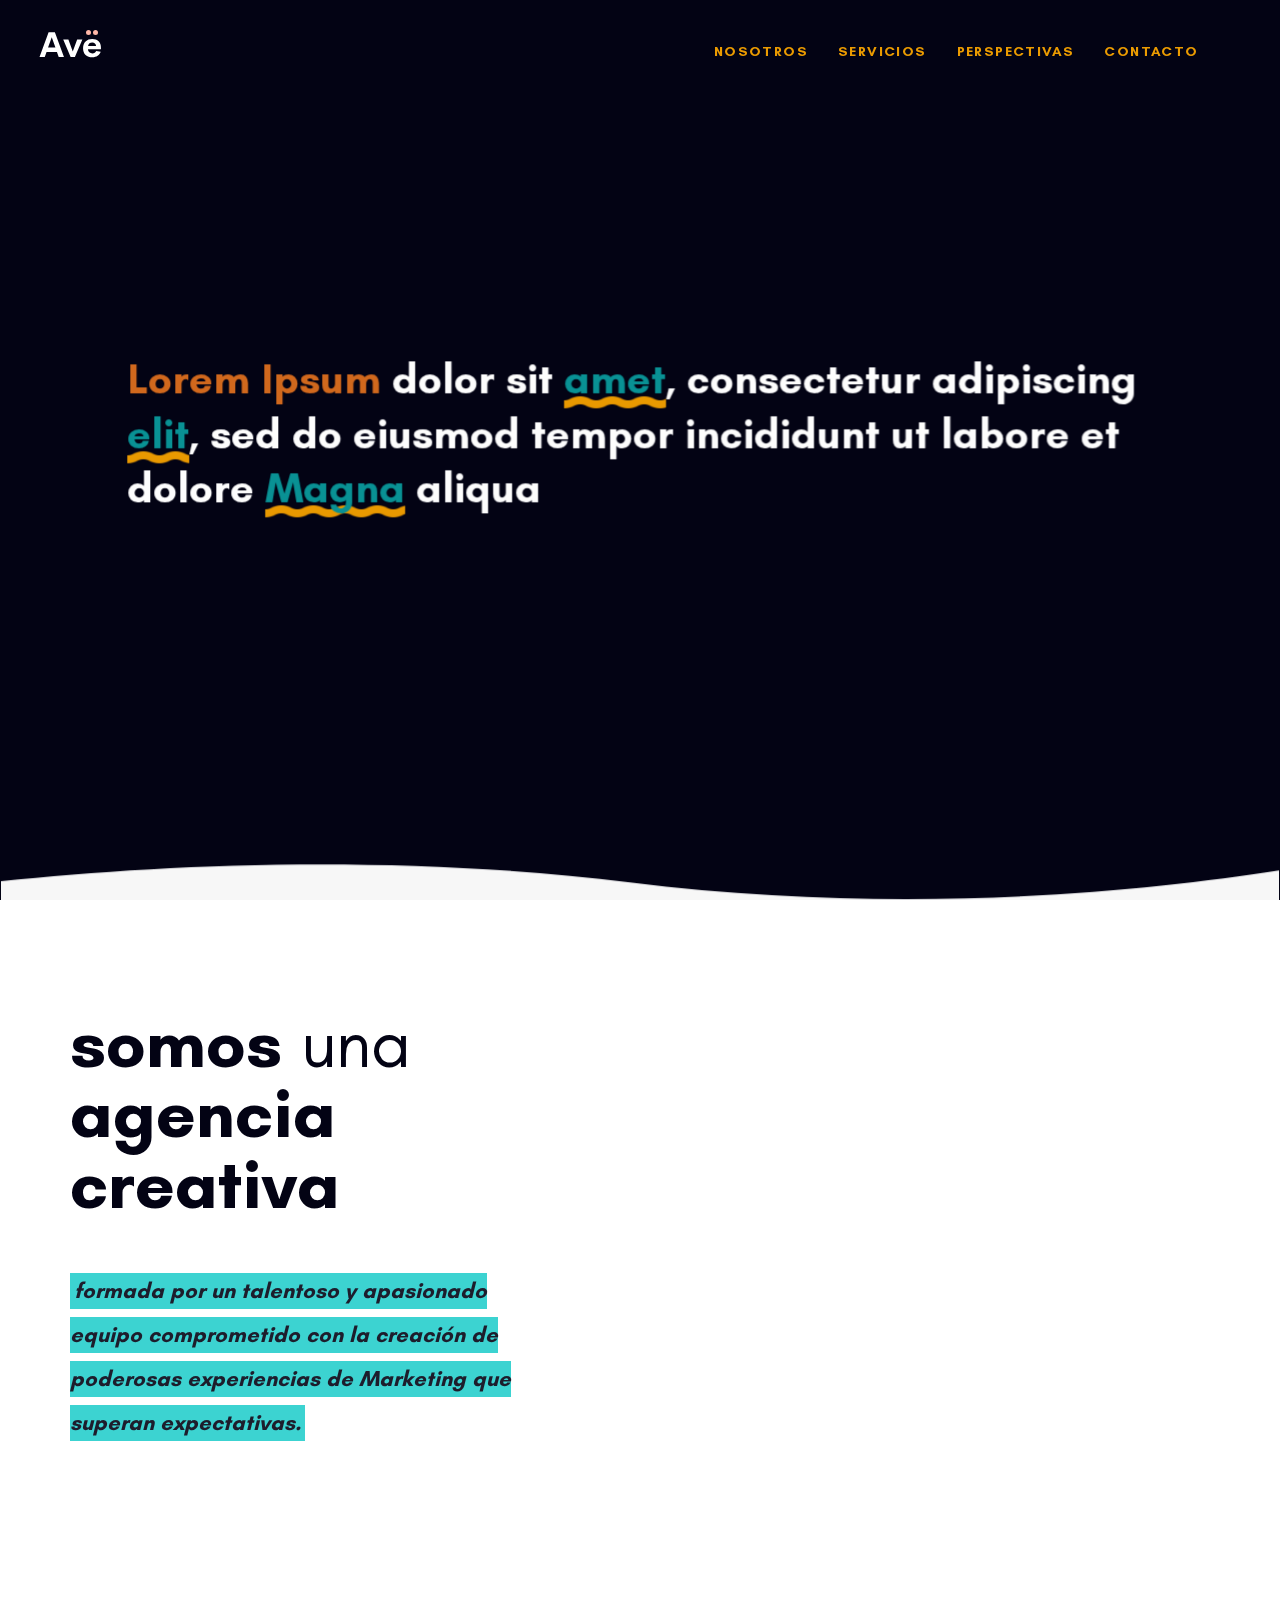
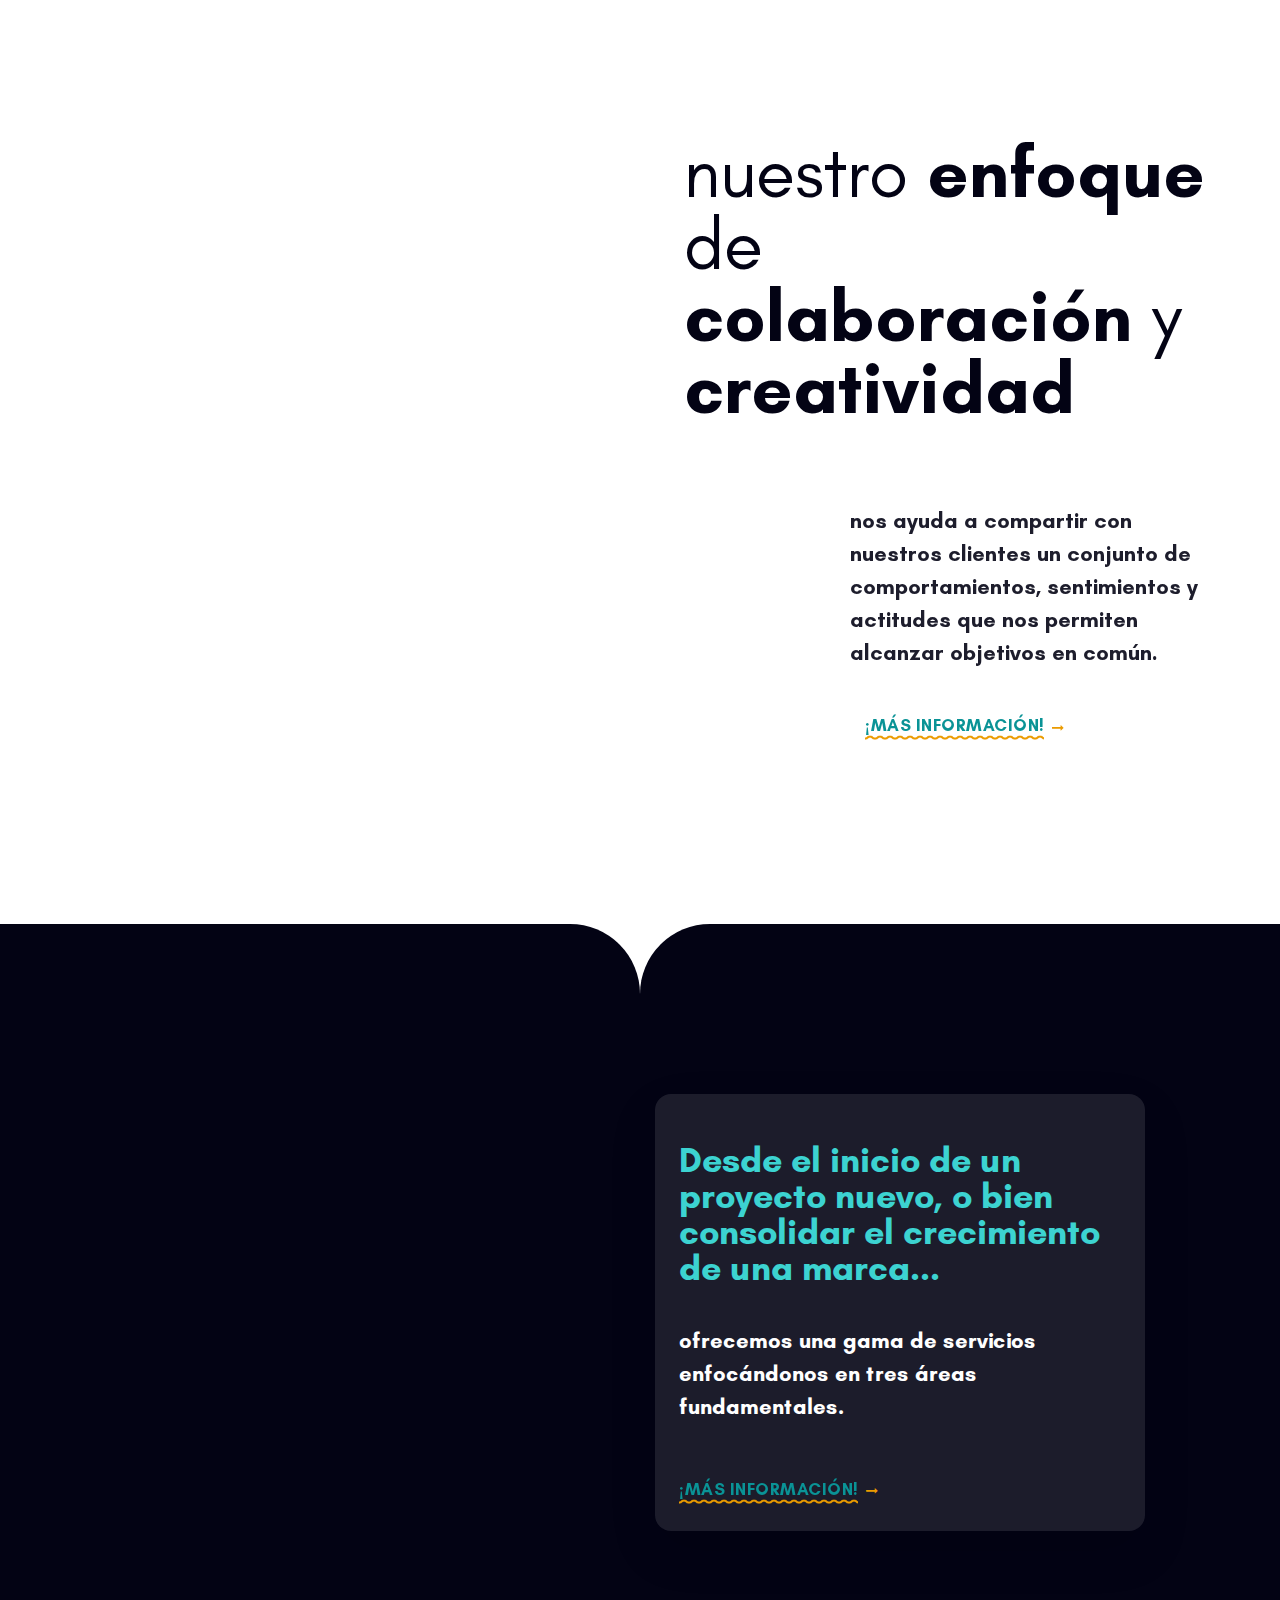
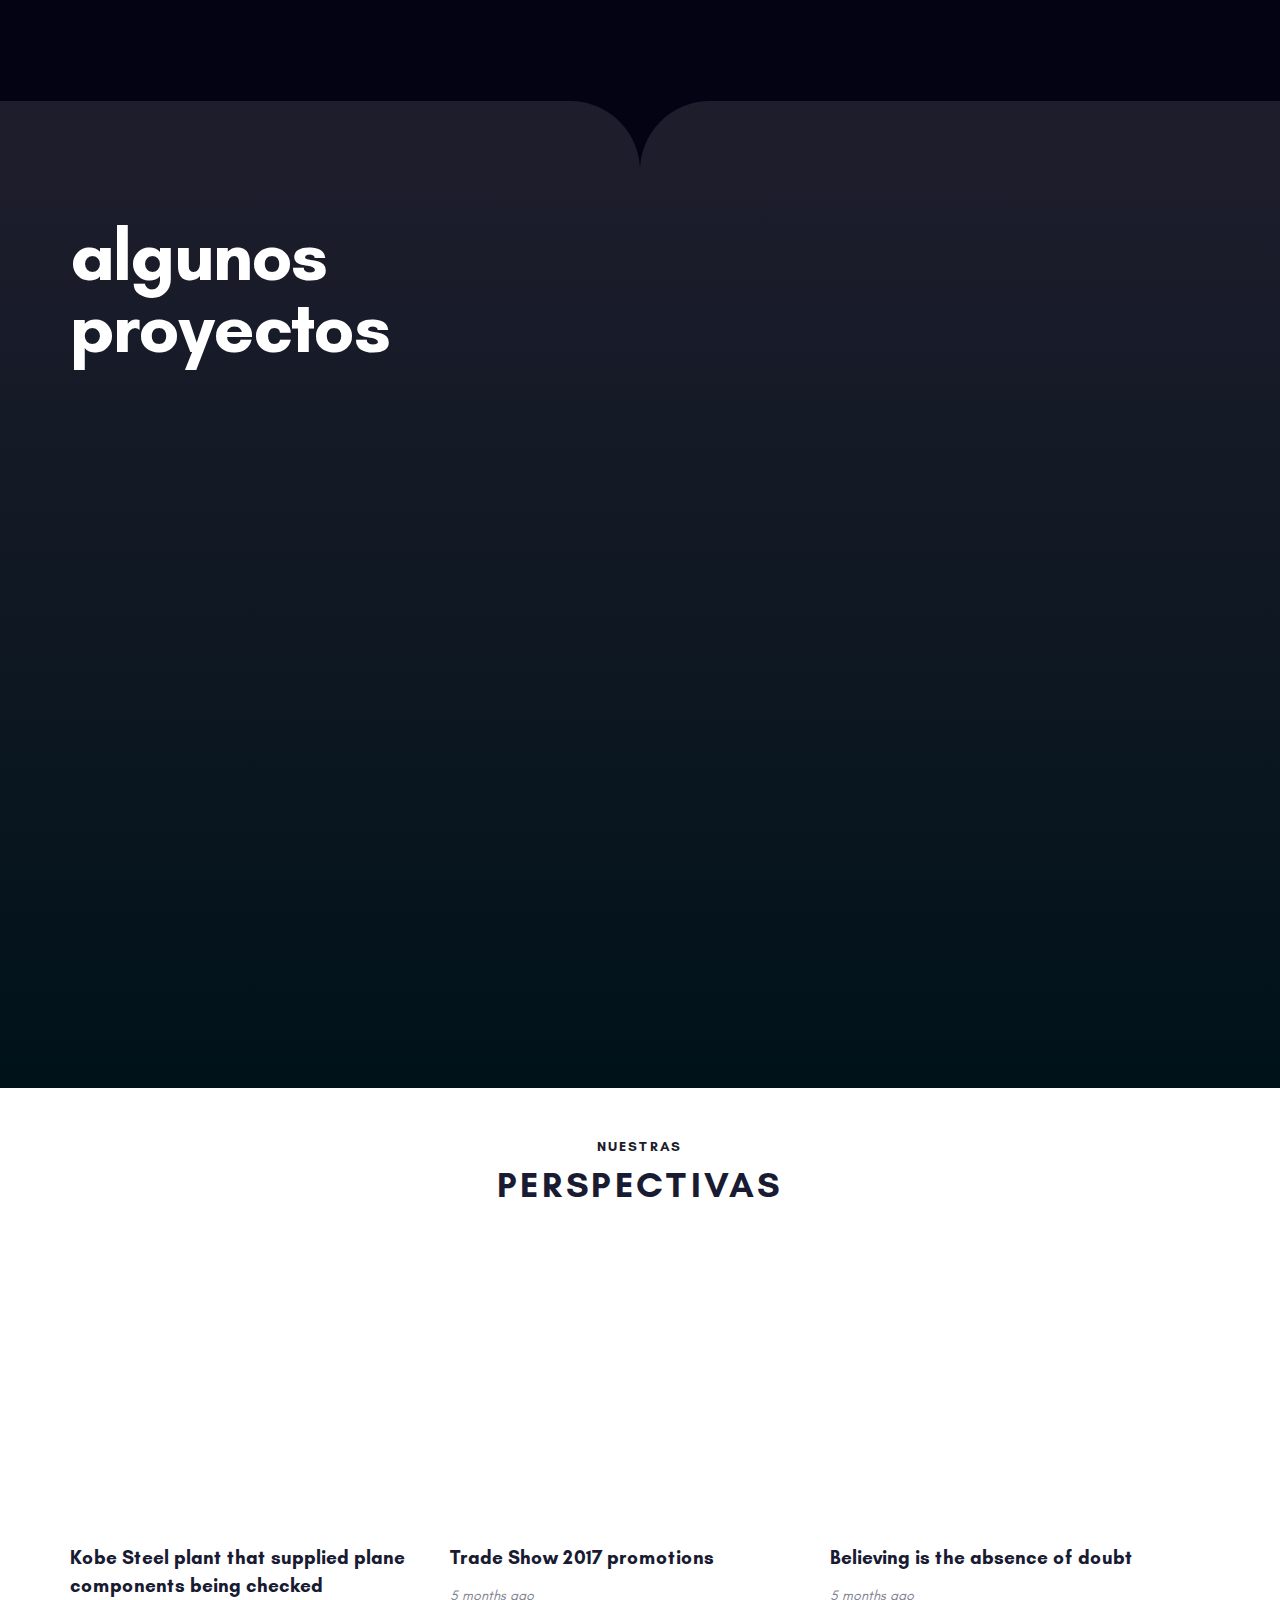
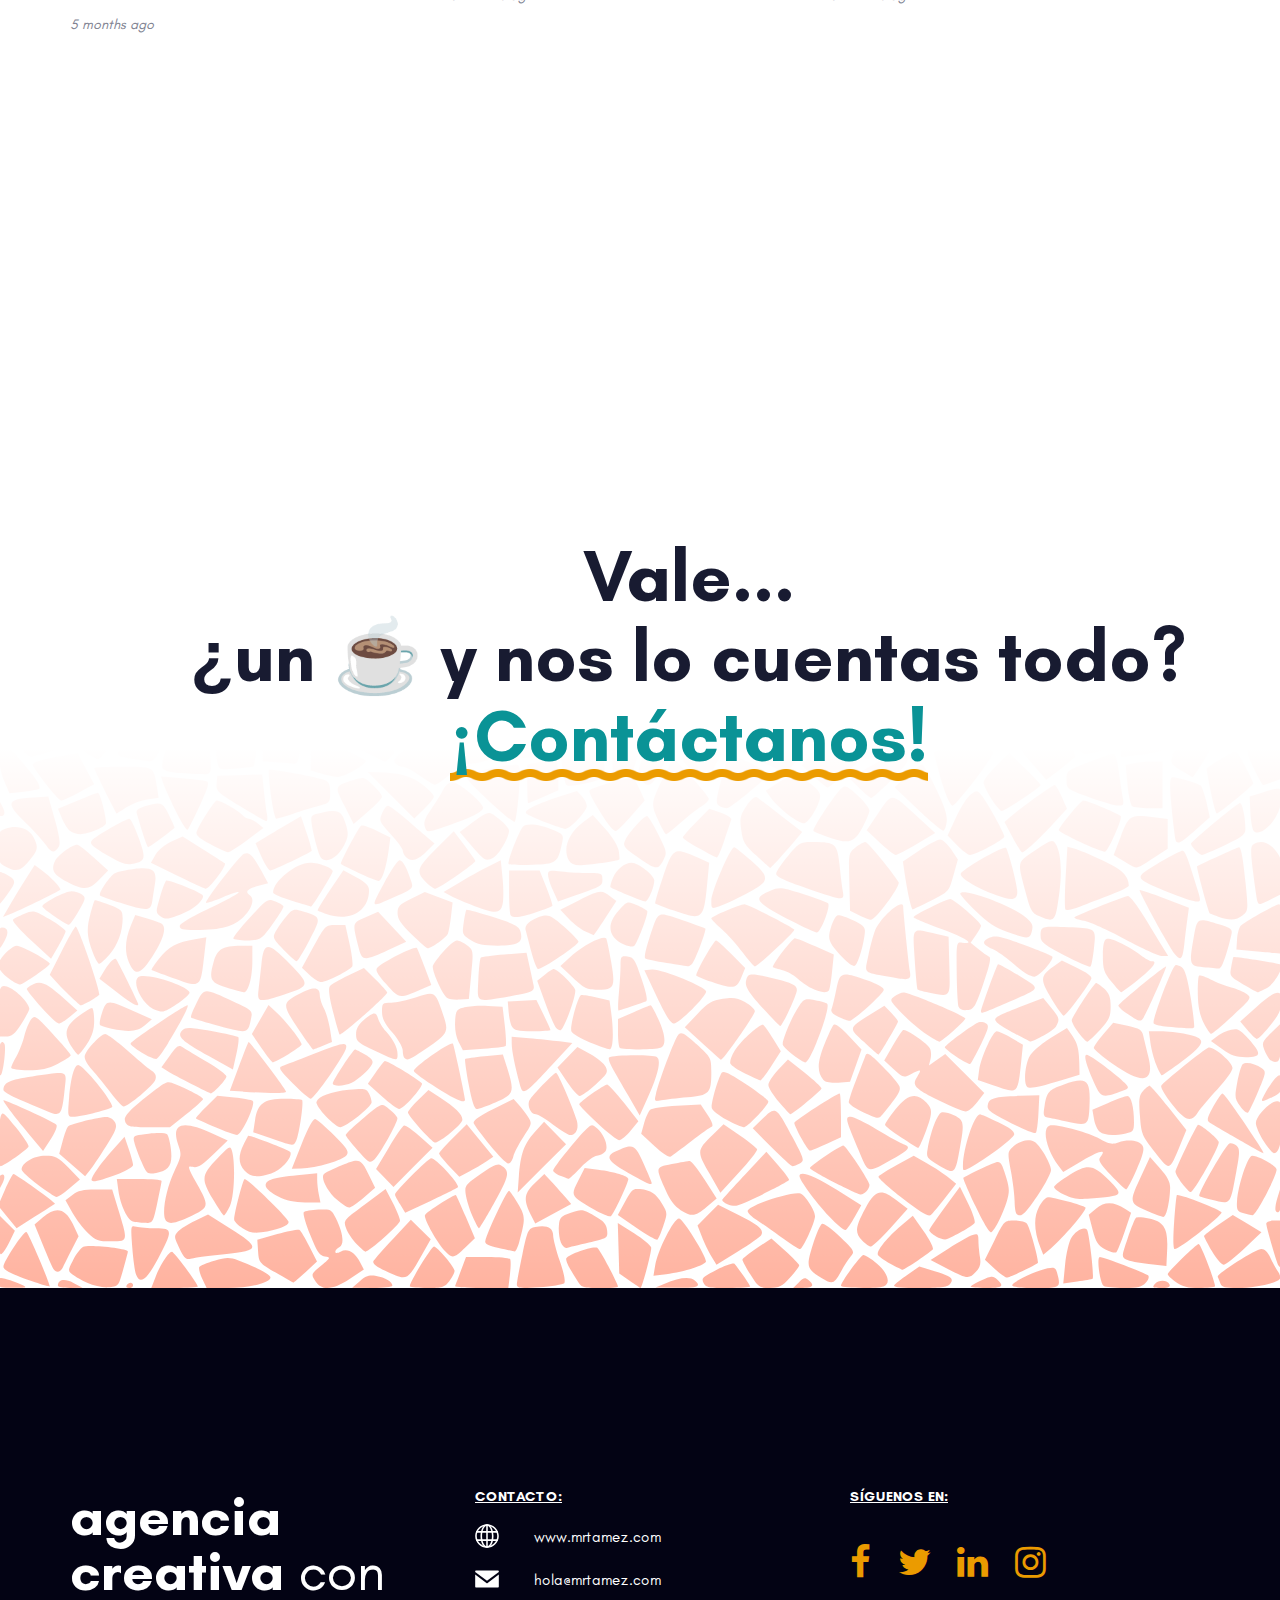
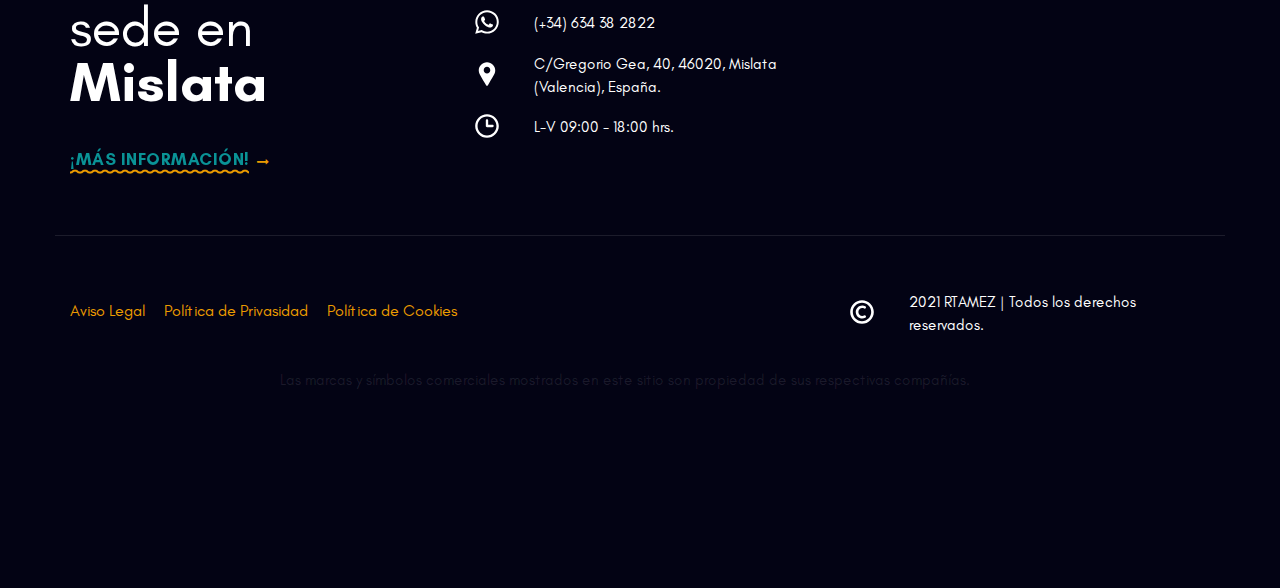
==== commit 9f374ab8: "cambios generales" ====
--- a/index.html
+++ b/index.html
@@ -131,7 +131,9 @@
 										<span style="color: chocolate;"">Lorem Ipsum</span> dolor sit <a class="super-link large pb-1" href="#">amet</a>, consectetur adipiscing <a class="super-link large pb-1" href="#">elit</a>,  sed do eiusmod tempor incididunt ut labore et dolore <a class="super-link large pb-1" href="#">Magna</a> aliqua
 									</h1>
 							
-							
+									
+
+									
 
 							</div> <!-- /.col-md-12 -->
 						
@@ -149,7 +151,7 @@
 				
 				
 
-				<section class="nosotros-home vc_row pt-100 pb-100 bg-fade-white-015" id="about" style="background-image: url(./assets/img/svgs/Texture-2.svg);">
+				<section class="nosotros-home vc_row pt-100 pb-100 bg-fade-white-015" id="about">
 					<div class="container">
 						<div class="row">
 
@@ -177,27 +179,40 @@
 							<div class="lqd-column col-md-7 hidden-sm hidden-xs" data-custom-animations="true" data-ca-options='{"triggerHandler":"inview","animationTarget":"all-childs","duration":"1800","delay":"180","easing":"easeOutQuint","direction":"forward","initValues":{"translateY":35,"rotateZ":1,"opacity":0},"animations":{"translateY":0,"rotateZ":0,"opacity":1}}'>
 
 								<div class="liquid-img-group-container">
-									<div class="liquid-img-group-inner d-flex align-items-end justify-content-around">
-										
+									<div class="liquid-img-group-inner d-flex align-items-start justify-content-center">
+										
+										<div class="liquid-img-group-single" style="margin-top: -50px; margin-right: -40px; z-index: 1;">
+											<div class="liquid-img-group-img-container">
+												<div class="liquid-img-container-inner">
+													<figure>
+														<svg width="100" height="100" viewBox="0 0 100 100" fill="none" xmlns="http://www.w3.org/2000/svg">
+															<g clip-path="url(#clip0_9:2)">
+															<path d="M83.5661 83.8575C67.0119 100.483 39.0961 92.7594 35.0761 69.2385C34.827 68.0666 34.7874 66.7276 34.7265 65.5769C50.3566 63.908 66.4806 54.4785 69.3056 41.2615C71.7937 29.3411 59.961 24.3845 51.1021 30.2486C40.5887 37.2606 32.4744 48.3559 30.4874 60.9045C20.5499 61.1183 11.2465 57.4002 7.05827 47.2052C0.0362835 30.0185 14.3584 9.51894 30.8929 4.90175C32.6508 4.52806 32.195 1.80769 30.4371 2.18137C7.8999 5.93132 -6.83396 35.1536 5.99965 54.9021C11.0498 62.5256 20.2075 65.8457 30.1237 65.8201C29.9979 78.7695 38.8286 90.06 50.2421 95.3505C63.4746 101.418 76.8302 96.2521 86.1348 86.4346C87.6439 84.889 85.0534 82.5001 83.5661 83.8575ZM45.687 41.0764C49.166 37.2746 53.6499 33.0142 58.9236 31.8932C64.0088 30.7509 64.9391 37.7189 64.7873 40.752C64.551 44.5382 61.5334 47.6294 58.789 49.9889C53.0486 55.2511 44.0043 59.3788 35.0902 60.661C36.4829 53.383 40.8662 46.6333 45.687 41.0764Z" fill="#0A9396"/>
+															</g>
+															<defs>
+															<clipPath id="clip0_9:2">
+															<rect width="100" height="100" fill="white"/>
+															</clipPath>
+															</defs>
+															</svg>
+															
+															
+													</figure>
+												</div><!-- /.liquid-img-container-inner -->
+											</div><!-- /.liquid-img-group-img-container -->
+										</div><!-- /.liquid-img-group-single -->
+
 										<div class="liquid-img-group-single">
 											<div class="liquid-img-group-img-container">
 												<div class="liquid-img-container-inner border-radius-16">
 													<figure>
-														<img width="240" height="319" src="./assets/demo/misc/parallax-img-4.jpg" alt="Parallax Image" />
+														<img width="360" height="478" src="./assets/img/equipo.jpg" alt="equipo" />
 													</figure>
 												</div><!-- /.liquid-img-container-inner -->
 											</div><!-- /.liquid-img-group-img-container -->
 										</div><!-- /.liquid-img-group-single -->
 
-										<div class="liquid-img-group-single">
-											<div class="liquid-img-group-img-container">
-												<div class="liquid-img-container-inner border-radius-16">
-													<figure>
-														<img width="240" height="319" src="./assets/demo/misc/parallax-img-5.jpg" alt="Parallax Image" />
-													</figure>
-												</div><!-- /.liquid-img-container-inner -->
-											</div><!-- /.liquid-img-group-img-container -->
-										</div><!-- /.liquid-img-group-single -->
+										
 
 									</div><!-- /.liquid-img-group-inner -->
 								</div><!-- /.liquid-img-group-container -->
@@ -210,13 +225,28 @@
 
 				<section class="enfoque-home  vc_row fullheight py-5">
 					<div class="container">
+						
 						<div class="row">
 
 							<div class="lqd-column col-lg-8 col-md-6" data-custom-animations="true" data-ca-options='{"triggerHandler":"inview","animationTarget":"all-childs","duration":"1800","delay":"180","easing":"easeOutQuint","direction":"forward","initValues":{"translateY":35,"rotateZ":1,"opacity":0},"animations":{"translateY":0,"rotateZ":0,"opacity":1}}'>
 
-								<figure class="stretch-to-left">
-									<img src="./assets/img/svgs/undraw_mobile_testing_reah.svg" alt="Parallax Image">
-								</figure>
+								
+								<div class="liquid-img-group-single">
+									<div class="liquid-img-group-img-container">
+										<div class="liquid-img-container-inner border-radius-16">
+											<figure>
+												<img src="./assets/img/equipo.jpg" alt="equipo" />
+											</figure>
+											
+											<figure>
+												<img src="./assets/img/svgs/tache.svg" alt="tache" class="shape tache">
+											</figure>
+											
+										</div><!-- /.liquid-img-container-inner -->
+									</div><!-- /.liquid-img-group-img-container -->
+								</div><!-- /.liquid-img-group-single -->
+
+								
 
 							</div><!-- /.col-lg-8 col-md-6 -->
 
@@ -235,16 +265,11 @@
 						
 								</header><!-- /.fancy-title -->
 
-										<p 
-										class="h4 pt-10 text-secondary"> 
-										nos ayuda a compartir con nuestros clientes un conjunto de comportamientos, sentimientos y actitudes que nos permiten alcanzar objetivos en común.
-										</p>
-
-
-										
-
-										
-
+								<p class="h4 pt-10 text-secondary"> 
+									nos ayuda a compartir con nuestros clientes un conjunto de comportamientos, sentimientos y actitudes que nos permiten alcanzar objetivos en común.
+								</p>
+
+									
 								<div class="lqd-column col-md-12 mt-30">
 									<div class="super-link-container">
 										<a href="nosotros.html" class="btn btn-naked text-uppercase btn-bordered border-thin circle font-size-12 lh-1 font-weight-bold ltr-sp-05 mb-2">
@@ -287,6 +312,7 @@
 												<figure>
 													<img class="border-radius-16" src="./assets/demo/misc/screens-1.jpg" alt="por definir">
 												</figure>
+												
 											</div>						
 										</div>
 										
@@ -630,12 +656,12 @@
 				<section class="vc_row">
 					<div class="container">
 						<div class="row pt-200">
-
+		
 							<div class="lqd-column col-md-4 col-sm-4 col-xs-12 mb-5">
-
+		
 								
 								<header class="fancy-title">
-
+		
 									<h2
 										class="mb-3 font-weight-normal lh-1 text-white"
 										data-fittext="true"
@@ -643,9 +669,9 @@
 									>
 										<strong>agencia creativa</strong> con sede en  <strong>Mislata</strong> 
 									</h2>	
-
-									
-
+		
+									
+		
 								</header><!-- /.fancy-title -->	
 								<div class="super-link-container">
 									<a href="nosotros.html" class="btn btn-naked text-uppercase btn-bordered border-thin circle font-size-12 lh-1 font-weight-bold ltr-sp-05 mb-2">
@@ -660,9 +686,9 @@
 									</a>
 								</div> <!-- /.super-link-container -->
 							</div><!-- /.col-6 .col-sm-4 -->
-
+		
 							<div class="lqd-column col-md-4 col-sm-4 col-xs-12 mb-5">
-
+		
 								<div class="lqd-column col-sm-12 mb-30">
 									
 									
@@ -675,19 +701,16 @@
 											<span class="iconbox-icon-container">
 												<span class="icon-wave-bg">
 													<svg xmlns="http://www.w3.org/2000/svg" xmlns:xlink="http://www.w3.org/1999/xlink" version="1.1" width="24" height="24" viewBox="0 0 256 256" xml:space="preserve">
-														<desc>Created with Fabric.js 1.7.22</desc>
-														<defs>
-														</defs>
-														<g transform="translate(128 128) scale(0.72 0.72)" style="">
+														<g transform="translate(128 128) scale(0.72 0.72)">
 															<g style="stroke: none; stroke-width: 0; stroke-dasharray: none; stroke-linecap: butt; stroke-linejoin: miter; stroke-miterlimit: 10; fill: none; fill-rule: nonzero; opacity: 1;" transform="translate(-175.05 -175.05) scale(3.89 3.89)">
-															<path d="M 45 90 C 20.187 90 0 69.813 0 45 C 0 20.187 20.187 0 45 0 c 24.813 0 45 20.187 45 45 C 90 69.813 69.813 90 45 90 z M 45 6 C 23.495 6 6 23.495 6 45 s 17.495 39 39 39 s 39 -17.495 39 -39 S 66.505 6 45 6 z" style="stroke: none; stroke-width: 1; stroke-dasharray: none; stroke-linecap: butt; stroke-linejoin: miter; stroke-miterlimit: 10; fill: rgb(255,255,255); fill-rule: nonzero; opacity: 1;" transform=" matrix(1 0 0 1 0 0) " stroke-linecap="round"/>
-															<path d="M 45 90 c -1.657 0 -3 -1.343 -3 -3 V 3 c 0 -1.657 1.343 -3 3 -3 c 1.657 0 3 1.343 3 3 v 84 C 48 88.657 46.657 90 45 90 z" style="stroke: none; stroke-width: 1; stroke-dasharray: none; stroke-linecap: butt; stroke-linejoin: miter; stroke-miterlimit: 10; fill: rgb(255, 255, 255); fill-rule: nonzero; opacity: 1;" transform=" matrix(1 0 0 1 0 0) " stroke-linecap="round"/>
-															<path d="M 45 90 c -13.892 0 -24.774 -19.767 -24.774 -45 S 31.108 0 45 0 c 13.893 0 24.774 19.767 24.774 45 S 58.893 90 45 90 z M 45 6 C 34.823 6 26.226 23.86 26.226 45 c 0 21.141 8.597 39 18.774 39 s 18.774 -17.859 18.774 -39 C 63.774 23.86 55.177 6 45 6 z" style="stroke: none; stroke-width: 1; stroke-dasharray: none; stroke-linecap: butt; stroke-linejoin: miter; stroke-miterlimit: 10; fill: rgb(255, 255, 255); fill-rule: nonzero; opacity: 1;" transform=" matrix(1 0 0 1 0 0) " stroke-linecap="round"/>
-															<path d="M 83.935 63.752 H 6.059 c -1.657 0 -3 -1.343 -3 -3 s 1.343 -3 3 -3 h 77.876 c 1.657 0 3 1.343 3 3 S 85.592 63.752 83.935 63.752 z" style="stroke: none; stroke-width: 1; stroke-dasharray: none; stroke-linecap: butt; stroke-linejoin: miter; stroke-miterlimit: 10; fill: rgb(255, 255, 255); fill-rule: nonzero; opacity: 1;" transform=" matrix(1 0 0 1 0 0) " stroke-linecap="round"/>
-															<path d="M 83.939 32.248 H 6.063 c -1.657 0 -3 -1.343 -3 -3 s 1.343 -3 3 -3 h 77.876 c 1.657 0 3 1.343 3 3 S 85.597 32.248 83.939 32.248 z" style="stroke: none; stroke-width: 1; stroke-dasharray: none; stroke-linecap: butt; stroke-linejoin: miter; stroke-miterlimit: 10; fill: rgb(255, 255, 255); fill-rule: nonzero; opacity: 1;" transform=" matrix(1 0 0 1 0 0) " stroke-linecap="round"/>
+																<path d="M 45 90 C 20.187 90 0 69.813 0 45 C 0 20.187 20.187 0 45 0 c 24.813 0 45 20.187 45 45 C 90 69.813 69.813 90 45 90 z M 45 6 C 23.495 6 6 23.495 6 45 s 17.495 39 39 39 s 39 -17.495 39 -39 S 66.505 6 45 6 z" style="stroke: none; stroke-width: 1; stroke-dasharray: none; stroke-linecap: butt; stroke-linejoin: miter; stroke-miterlimit: 10; fill: rgb(255,255,255); fill-rule: nonzero; opacity: 1;" transform=" matrix(1 0 0 1 0 0) " stroke-linecap="round"/>
+																<path d="M 45 90 c -1.657 0 -3 -1.343 -3 -3 V 3 c 0 -1.657 1.343 -3 3 -3 c 1.657 0 3 1.343 3 3 v 84 C 48 88.657 46.657 90 45 90 z" style="stroke: none; stroke-width: 1; stroke-dasharray: none; stroke-linecap: butt; stroke-linejoin: miter; stroke-miterlimit: 10; fill: rgb(255, 255, 255); fill-rule: nonzero; opacity: 1;" transform=" matrix(1 0 0 1 0 0) " stroke-linecap="round"/>
+																<path d="M 45 90 c -13.892 0 -24.774 -19.767 -24.774 -45 S 31.108 0 45 0 c 13.893 0 24.774 19.767 24.774 45 S 58.893 90 45 90 z M 45 6 C 34.823 6 26.226 23.86 26.226 45 c 0 21.141 8.597 39 18.774 39 s 18.774 -17.859 18.774 -39 C 63.774 23.86 55.177 6 45 6 z" style="stroke: none; stroke-width: 1; stroke-dasharray: none; stroke-linecap: butt; stroke-linejoin: miter; stroke-miterlimit: 10; fill: rgb(255, 255, 255); fill-rule: nonzero; opacity: 1;" transform=" matrix(1 0 0 1 0 0) " stroke-linecap="round"/>
+																<path d="M 83.935 63.752 H 6.059 c -1.657 0 -3 -1.343 -3 -3 s 1.343 -3 3 -3 h 77.876 c 1.657 0 3 1.343 3 3 S 85.592 63.752 83.935 63.752 z" style="stroke: none; stroke-width: 1; stroke-dasharray: none; stroke-linecap: butt; stroke-linejoin: miter; stroke-miterlimit: 10; fill: rgb(255, 255, 255); fill-rule: nonzero; opacity: 1;" transform=" matrix(1 0 0 1 0 0) " stroke-linecap="round"/>
+																<path d="M 83.939 32.248 H 6.063 c -1.657 0 -3 -1.343 -3 -3 s 1.343 -3 3 -3 h 77.876 c 1.657 0 3 1.343 3 3 S 85.597 32.248 83.939 32.248 z" style="stroke: none; stroke-width: 1; stroke-dasharray: none; stroke-linecap: butt; stroke-linejoin: miter; stroke-miterlimit: 10; fill: rgb(255, 255, 255); fill-rule: nonzero; opacity: 1;" transform=" matrix(1 0 0 1 0 0) " stroke-linecap="round"/>
+															</g>
 														</g>
-														</g>
-														</svg>
+													</svg>
 												</span>
 												<i class="icon-basic_settings"></i>
 											</span>
@@ -700,16 +723,13 @@
 											<span class="iconbox-icon-container">
 												<span class="icon-wave-bg">
 													<svg xmlns="http://www.w3.org/2000/svg" xmlns:xlink="http://www.w3.org/1999/xlink" version="1.1" width="24" height="24" viewBox="0 0 256 256" xml:space="preserve">
-														<desc>Created with Fabric.js 1.7.22</desc>
-														<defs>
-														</defs>
-														<g transform="translate(128 128) scale(0.72 0.72)" style="">
+														<g transform="translate(128 128) scale(0.72 0.72)">
 															<g style="stroke: none; stroke-width: 0; stroke-dasharray: none; stroke-linecap: butt; stroke-linejoin: miter; stroke-miterlimit: 10; fill: none; fill-rule: nonzero; opacity: 1;" transform="translate(-175.05 -175.05) scale(3.89 3.89)">
-															<path d="M 45 51.815 l 45 -33.87 v -1.967 c 0 -2.03 -1.646 -3.676 -3.676 -3.676 H 3.676 C 1.646 12.302 0 13.948 0 15.978 v 1.967 L 45 51.815 z" style="stroke: none; stroke-width: 1; stroke-dasharray: none; stroke-linecap: butt; stroke-linejoin: miter; stroke-miterlimit: 10; fill: rgb(255, 255, 255); fill-rule: nonzero; opacity: 1;" transform=" matrix(1 0 0 1 0 0) " stroke-linecap="round"/>
-															<path d="M 47.405 60.019 c -0.712 0.536 -1.559 0.804 -2.405 0.804 s -1.693 -0.268 -2.405 -0.804 L 0 27.958 v 46.064 c 0 2.03 1.646 3.676 3.676 3.676 h 82.648 c 2.03 0 3.676 -1.646 3.676 -3.676 V 27.958 L 47.405 60.019 z" style="stroke: none; stroke-width: 1; stroke-dasharray: none; stroke-linecap: butt; stroke-linejoin: miter; stroke-miterlimit: 10; fill: rgb(255, 255, 255); fill-rule: nonzero; opacity: 1;" transform=" matrix(1 0 0 1 0 0) " stroke-linecap="round"/>
+																<path d="M 45 51.815 l 45 -33.87 v -1.967 c 0 -2.03 -1.646 -3.676 -3.676 -3.676 H 3.676 C 1.646 12.302 0 13.948 0 15.978 v 1.967 L 45 51.815 z" style="stroke: none; stroke-width: 1; stroke-dasharray: none; stroke-linecap: butt; stroke-linejoin: miter; stroke-miterlimit: 10; fill: rgb(255, 255, 255); fill-rule: nonzero; opacity: 1;" transform=" matrix(1 0 0 1 0 0) " stroke-linecap="round"/>
+																<path d="M 47.405 60.019 c -0.712 0.536 -1.559 0.804 -2.405 0.804 s -1.693 -0.268 -2.405 -0.804 L 0 27.958 v 46.064 c 0 2.03 1.646 3.676 3.676 3.676 h 82.648 c 2.03 0 3.676 -1.646 3.676 -3.676 V 27.958 L 47.405 60.019 z" style="stroke: none; stroke-width: 1; stroke-dasharray: none; stroke-linecap: butt; stroke-linejoin: miter; stroke-miterlimit: 10; fill: rgb(255, 255, 255); fill-rule: nonzero; opacity: 1;" transform=" matrix(1 0 0 1 0 0) " stroke-linecap="round"/>
+															</g>
 														</g>
-														</g>
-														</svg>
+													</svg>
 												</span>
 												<i class="icon-basic_settings"></i>
 											</span>
@@ -722,18 +742,14 @@
 											<span class="iconbox-icon-container">
 												<span class="icon-wave-bg">
 													<svg xmlns="http://www.w3.org/2000/svg" xmlns:xlink="http://www.w3.org/1999/xlink" version="1.1" width="24" height="24" viewBox="0 0 256 256" xml:space="preserve">
-														<desc>Created with Fabric.js 1.7.22</desc>
-														<defs>
-														</defs>
-														<g transform="translate(128 128) scale(0.72 0.72)" style="">
+														
+														<g transform="translate(128 128) scale(0.72 0.72)">
 															<g style="stroke: none; stroke-width: 0; stroke-dasharray: none; stroke-linecap: butt; stroke-linejoin: miter; stroke-miterlimit: 10; fill: none; fill-rule: nonzero; opacity: 1;" transform="translate(-175.05 -175.05) scale(3.89 3.89)">
-															<path d="M 0.576 44.596 C 0.573 52.456 2.626 60.129 6.53 66.892 L 0.201 90 l 23.65 -6.201 c 6.516 3.553 13.852 5.426 21.318 5.429 h 0.019 c 24.586 0 44.601 -20.009 44.612 -44.597 c 0.004 -11.917 -4.633 -23.122 -13.055 -31.552 C 68.321 4.65 57.121 0.005 45.188 0 C 20.597 0 0.585 20.005 0.575 44.595 M 14.658 65.727 l -0.883 -1.402 c -3.712 -5.902 -5.671 -12.723 -5.669 -19.726 C 8.115 24.161 24.748 7.532 45.201 7.532 c 9.905 0.004 19.213 3.865 26.215 10.871 c 7.001 7.006 10.854 16.32 10.851 26.224 c -0.009 20.439 -16.643 37.068 -37.08 37.068 h -0.015 c -6.655 -0.004 -13.181 -1.79 -18.872 -5.168 l -1.355 -0.803 l -14.035 3.68 L 14.658 65.727 z M 45.188 89.228 L 45.188 89.228 L 45.188 89.228 C 45.187 89.228 45.187 89.228 45.188 89.228" style="stroke: none; stroke-width: 1; stroke-dasharray: none; stroke-linecap: butt; stroke-linejoin: miter; stroke-miterlimit: 10; fill: rgb(255, 255, 255); fill-rule: nonzero; opacity: 1;" transform=" matrix(1 0 0 1 0 0) " stroke-linecap="round"/>
-															<path d="M 34.038 25.95 c -0.835 -1.856 -1.714 -1.894 -2.508 -1.926 c -0.65 -0.028 -1.394 -0.026 -2.136 -0.026 c -0.744 0 -1.951 0.279 -2.972 1.394 c -1.022 1.116 -3.902 3.812 -3.902 9.296 c 0 5.485 3.995 10.784 4.551 11.529 c 0.558 0.743 7.712 12.357 19.041 16.825 c 9.416 3.713 11.333 2.975 13.376 2.789 c 2.044 -0.186 6.595 -2.696 7.524 -5.299 c 0.929 -2.603 0.929 -4.834 0.651 -5.299 c -0.279 -0.465 -1.022 -0.744 -2.137 -1.301 c -1.115 -0.558 -6.595 -3.254 -7.617 -3.626 c -1.022 -0.372 -1.765 -0.557 -2.509 0.559 c -0.743 1.115 -2.878 3.625 -3.528 4.368 c -0.65 0.745 -1.301 0.838 -2.415 0.28 c -1.115 -0.559 -4.705 -1.735 -8.964 -5.532 c -3.314 -2.955 -5.551 -6.603 -6.201 -7.719 c -0.65 -1.115 -0.069 -1.718 0.489 -2.274 c 0.501 -0.499 1.115 -1.301 1.673 -1.952 c 0.556 -0.651 0.742 -1.116 1.113 -1.859 c 0.372 -0.744 0.186 -1.395 -0.093 -1.953 C 37.195 33.666 35.029 28.154 34.038 25.95" style="stroke: none; stroke-width: 1; stroke-dasharray: none; stroke-linecap: butt; stroke-linejoin: miter; stroke-miterlimit: 10; fill: rgb(255, 255, 255); fill-rule: nonzero; opacity: 1;" transform=" matrix(1 0 0 1 0 0) " stroke-linecap="round"/>
+																<path d="M 0.576 44.596 C 0.573 52.456 2.626 60.129 6.53 66.892 L 0.201 90 l 23.65 -6.201 c 6.516 3.553 13.852 5.426 21.318 5.429 h 0.019 c 24.586 0 44.601 -20.009 44.612 -44.597 c 0.004 -11.917 -4.633 -23.122 -13.055 -31.552 C 68.321 4.65 57.121 0.005 45.188 0 C 20.597 0 0.585 20.005 0.575 44.595 M 14.658 65.727 l -0.883 -1.402 c -3.712 -5.902 -5.671 -12.723 -5.669 -19.726 C 8.115 24.161 24.748 7.532 45.201 7.532 c 9.905 0.004 19.213 3.865 26.215 10.871 c 7.001 7.006 10.854 16.32 10.851 26.224 c -0.009 20.439 -16.643 37.068 -37.08 37.068 h -0.015 c -6.655 -0.004 -13.181 -1.79 -18.872 -5.168 l -1.355 -0.803 l -14.035 3.68 L 14.658 65.727 z M 45.188 89.228 L 45.188 89.228 L 45.188 89.228 C 45.187 89.228 45.187 89.228 45.188 89.228" style="stroke: none; stroke-width: 1; stroke-dasharray: none; stroke-linecap: butt; stroke-linejoin: miter; stroke-miterlimit: 10; fill: rgb(255, 255, 255); fill-rule: nonzero; opacity: 1;" transform=" matrix(1 0 0 1 0 0) " stroke-linecap="round"/>
+																<path d="M 34.038 25.95 c -0.835 -1.856 -1.714 -1.894 -2.508 -1.926 c -0.65 -0.028 -1.394 -0.026 -2.136 -0.026 c -0.744 0 -1.951 0.279 -2.972 1.394 c -1.022 1.116 -3.902 3.812 -3.902 9.296 c 0 5.485 3.995 10.784 4.551 11.529 c 0.558 0.743 7.712 12.357 19.041 16.825 c 9.416 3.713 11.333 2.975 13.376 2.789 c 2.044 -0.186 6.595 -2.696 7.524 -5.299 c 0.929 -2.603 0.929 -4.834 0.651 -5.299 c -0.279 -0.465 -1.022 -0.744 -2.137 -1.301 c -1.115 -0.558 -6.595 -3.254 -7.617 -3.626 c -1.022 -0.372 -1.765 -0.557 -2.509 0.559 c -0.743 1.115 -2.878 3.625 -3.528 4.368 c -0.65 0.745 -1.301 0.838 -2.415 0.28 c -1.115 -0.559 -4.705 -1.735 -8.964 -5.532 c -3.314 -2.955 -5.551 -6.603 -6.201 -7.719 c -0.65 -1.115 -0.069 -1.718 0.489 -2.274 c 0.501 -0.499 1.115 -1.301 1.673 -1.952 c 0.556 -0.651 0.742 -1.116 1.113 -1.859 c 0.372 -0.744 0.186 -1.395 -0.093 -1.953 C 37.195 33.666 35.029 28.154 34.038 25.95" style="stroke: none; stroke-width: 1; stroke-dasharray: none; stroke-linecap: butt; stroke-linejoin: miter; stroke-miterlimit: 10; fill: rgb(255, 255, 255); fill-rule: nonzero; opacity: 1;" transform=" matrix(1 0 0 1 0 0) " stroke-linecap="round"/>
+															</g>
 														</g>
-														</g>
-														</svg>
-														
-														
+													</svg>	
 												</span>
 												<i class="icon-basic_settings"></i>
 											</span>
@@ -747,15 +763,13 @@
 											<span class="iconbox-icon-container">
 												<span class="icon-wave-bg">
 													<svg xmlns="http://www.w3.org/2000/svg" xmlns:xlink="http://www.w3.org/1999/xlink" version="1.1" width="24" height="24" viewBox="0 0 256 256" xml:space="preserve">
-														<desc>Created with Fabric.js 1.7.22</desc>
-														<defs>
-														</defs>
-														<g transform="translate(128 128) scale(0.72 0.72)" style="">
+														
+														<g transform="translate(128 128) scale(0.72 0.72)">
 															<g style="stroke: none; stroke-width: 0; stroke-dasharray: none; stroke-linecap: butt; stroke-linejoin: miter; stroke-miterlimit: 10; fill: none; fill-rule: nonzero; opacity: 1;" transform="translate(-175.05 -175.05) scale(3.89 3.89)">
-															<path d="M 45 0 C 27.677 0 13.584 14.093 13.584 31.416 c 0 4.818 1.063 9.442 3.175 13.773 c 2.905 5.831 11.409 20.208 20.412 35.428 l 4.385 7.417 C 42.275 89.252 43.585 90 45 90 s 2.725 -0.748 3.444 -1.966 l 4.382 -7.413 c 8.942 -15.116 17.392 -29.4 20.353 -35.309 c 0.027 -0.051 0.055 -0.103 0.08 -0.155 c 2.095 -4.303 3.157 -8.926 3.157 -13.741 C 76.416 14.093 62.323 0 45 0 z M 45 42.81 c -6.892 0 -12.5 -5.607 -12.5 -12.5 c 0 -6.893 5.608 -12.5 12.5 -12.5 c 6.892 0 12.5 5.608 12.5 12.5 C 57.5 37.202 51.892 42.81 45 42.81 z" style="stroke: none; stroke-width: 1; stroke-dasharray: none; stroke-linecap: butt; stroke-linejoin: miter; stroke-miterlimit: 10; fill: rgb(255, 255, 255); fill-rule: nonzero; opacity: 1;" transform=" matrix(1 0 0 1 0 0) " stroke-linecap="round"/>
+																<path d="M 45 0 C 27.677 0 13.584 14.093 13.584 31.416 c 0 4.818 1.063 9.442 3.175 13.773 c 2.905 5.831 11.409 20.208 20.412 35.428 l 4.385 7.417 C 42.275 89.252 43.585 90 45 90 s 2.725 -0.748 3.444 -1.966 l 4.382 -7.413 c 8.942 -15.116 17.392 -29.4 20.353 -35.309 c 0.027 -0.051 0.055 -0.103 0.08 -0.155 c 2.095 -4.303 3.157 -8.926 3.157 -13.741 C 76.416 14.093 62.323 0 45 0 z M 45 42.81 c -6.892 0 -12.5 -5.607 -12.5 -12.5 c 0 -6.893 5.608 -12.5 12.5 -12.5 c 6.892 0 12.5 5.608 12.5 12.5 C 57.5 37.202 51.892 42.81 45 42.81 z" style="stroke: none; stroke-width: 1; stroke-dasharray: none; stroke-linecap: butt; stroke-linejoin: miter; stroke-miterlimit: 10; fill: rgb(255, 255, 255); fill-rule: nonzero; opacity: 1;" transform=" matrix(1 0 0 1 0 0) " stroke-linecap="round"/>
+															</g>
 														</g>
-														</g>
-														</svg>
+													</svg>
 												</span>
 												<i class="icon-basic_settings"></i>
 											</span>
@@ -767,31 +781,29 @@
 											<span class="iconbox-icon-container">
 												<span class="icon-wave-bg">
 													<svg xmlns="http://www.w3.org/2000/svg" xmlns:xlink="http://www.w3.org/1999/xlink" version="1.1" width="24" height="24" viewBox="0 0 256 256" xml:space="preserve">
-														<desc>Created with Fabric.js 1.7.22</desc>
-														<defs>
-														</defs>
-														<g transform="translate(128 128) scale(0.72 0.72)" style="">
+														
+														<g transform="translate(128 128) scale(0.72 0.72)">
 															<g style="stroke: none; stroke-width: 0; stroke-dasharray: none; stroke-linecap: butt; stroke-linejoin: miter; stroke-miterlimit: 10; fill: none; fill-rule: nonzero; opacity: 1;" transform="translate(-175.05 -175.05) scale(3.89 3.89)">
-															<path d="M 45 90 C 20.187 90 0 69.813 0 45 C 0 20.187 20.187 0 45 0 c 24.813 0 45 20.187 45 45 C 90 69.813 69.813 90 45 90 z M 45 9 C 25.149 9 9 25.149 9 45 s 16.149 36 36 36 s 36 -16.149 36 -36 S 64.851 9 45 9 z" style="stroke: none; stroke-width: 1; stroke-dasharray: none; stroke-linecap: butt; stroke-linejoin: miter; stroke-miterlimit: 10; fill: rgb(255, 255, 255); fill-rule: nonzero; opacity: 1;" transform=" matrix(1 0 0 1 0 0) " stroke-linecap="round"/>
-															<path d="M 66.071 40.5 H 49.5 V 23.929 c 0 -2.485 -2.015 -4.5 -4.5 -4.5 s -4.5 2.015 -4.5 4.5 V 45 c 0 2.485 2.015 4.5 4.5 4.5 h 21.071 c 2.485 0 4.5 -2.015 4.5 -4.5 S 68.557 40.5 66.071 40.5 z" style="stroke: none; stroke-width: 1; stroke-dasharray: none; stroke-linecap: butt; stroke-linejoin: miter; stroke-miterlimit: 10; fill: rgb(255, 255, 255); fill-rule: nonzero; opacity: 1;" transform=" matrix(1 0 0 1 0 0) " stroke-linecap="round"/>
+																<path d="M 45 90 C 20.187 90 0 69.813 0 45 C 0 20.187 20.187 0 45 0 c 24.813 0 45 20.187 45 45 C 90 69.813 69.813 90 45 90 z M 45 9 C 25.149 9 9 25.149 9 45 s 16.149 36 36 36 s 36 -16.149 36 -36 S 64.851 9 45 9 z" style="stroke: none; stroke-width: 1; stroke-dasharray: none; stroke-linecap: butt; stroke-linejoin: miter; stroke-miterlimit: 10; fill: rgb(255, 255, 255); fill-rule: nonzero; opacity: 1;" transform=" matrix(1 0 0 1 0 0) " stroke-linecap="round"/>
+																<path d="M 66.071 40.5 H 49.5 V 23.929 c 0 -2.485 -2.015 -4.5 -4.5 -4.5 s -4.5 2.015 -4.5 4.5 V 45 c 0 2.485 2.015 4.5 4.5 4.5 h 21.071 c 2.485 0 4.5 -2.015 4.5 -4.5 S 68.557 40.5 66.071 40.5 z" style="stroke: none; stroke-width: 1; stroke-dasharray: none; stroke-linecap: butt; stroke-linejoin: miter; stroke-miterlimit: 10; fill: rgb(255, 255, 255); fill-rule: nonzero; opacity: 1;" transform=" matrix(1 0 0 1 0 0) " stroke-linecap="round"/>
+															</g>
 														</g>
-														</g>
-														</svg>
+													</svg>
 												</span>
 												<i class="icon-basic_settings"></i>
 											</span>
 										</div><!-- /.iconbox-icon-wrap -->
 										<h3 class="font-weight-light font-size-15 text-white">L-V 09:00 - 18:00 hrs.</h3>
 									</div><!-- /.iconbox -->
-
-									
-	
+		
+									
+		
 								</div><!-- /.lqd-column -->
-
+		
 							</div><!-- /.lqd-column col-md-4 -->
-
+		
 							<div class="lqd-column col-md-4 col-sm-4 col-xs-12 mb-5">
-
+		
 								<h3 class="widget-title font-size-14 font-weight-bold text-uppercase text-left text-underline text-white mt-0">
 									síguenos en:
 								</h3>
@@ -829,16 +841,14 @@
 										<span class="iconbox-icon-container">
 											<span class="icon-wave-bg">
 												<svg xmlns="http://www.w3.org/2000/svg" xmlns:xlink="http://www.w3.org/1999/xlink" version="1.1" width="24" height="24" viewBox="0 0 256 256" xml:space="preserve">
-													<desc>Created with Fabric.js 1.7.22</desc>
-													<defs>
-													</defs>
-													<g transform="translate(128 128) scale(0.72 0.72)" style="">
+													
+													<g transform="translate(128 128) scale(0.72 0.72)">
 														<g style="stroke: none; stroke-width: 0; stroke-dasharray: none; stroke-linecap: butt; stroke-linejoin: miter; stroke-miterlimit: 10; fill: none; fill-rule: nonzero; opacity: 1;" transform="translate(-175.05 -175.05) scale(3.89 3.89)">
-														<path d="M 45 90 C 20.187 90 0 69.813 0 45 C 0 20.187 20.187 0 45 0 c 24.813 0 45 20.187 45 45 C 90 69.813 69.813 90 45 90 z M 45 10 c -19.299 0 -35 15.701 -35 35 s 15.701 35 35 35 s 35 -15.701 35 -35 S 64.299 10 45 10 z" style="stroke: none; stroke-width: 1; stroke-dasharray: none; stroke-linecap: butt; stroke-linejoin: miter; stroke-miterlimit: 10; fill: rgb(255, 255, 255); fill-rule: nonzero; opacity: 1;" transform=" matrix(1 0 0 1 0 0) " stroke-linecap="round"/>
-														<path d="M 46.173 70 c -13.785 0 -25 -11.215 -25 -25 s 11.215 -25 25 -25 c 3.938 0 7.87 0.946 11.37 2.737 c 2.458 1.258 3.432 4.27 2.174 6.729 c -1.258 2.459 -4.269 3.433 -6.729 2.174 c -2.127 -1.088 -4.42 -1.64 -6.815 -1.64 c -8.271 0 -15 6.729 -15 15 c 0 8.271 6.729 15 15 15 c 2.396 0 4.688 -0.552 6.816 -1.64 c 2.455 -1.258 5.471 -0.286 6.728 2.175 c 1.258 2.458 0.284 5.471 -2.175 6.728 C 54.042 69.054 50.11 70 46.173 70 z" style="stroke: none; stroke-width: 1; stroke-dasharray: none; stroke-linecap: butt; stroke-linejoin: miter; stroke-miterlimit: 10; fill: rgb(255, 255, 255); fill-rule: nonzero; opacity: 1;" transform=" matrix(1 0 0 1 0 0) " stroke-linecap="round"/>
+															<path d="M 45 90 C 20.187 90 0 69.813 0 45 C 0 20.187 20.187 0 45 0 c 24.813 0 45 20.187 45 45 C 90 69.813 69.813 90 45 90 z M 45 10 c -19.299 0 -35 15.701 -35 35 s 15.701 35 35 35 s 35 -15.701 35 -35 S 64.299 10 45 10 z" style="stroke: none; stroke-width: 1; stroke-dasharray: none; stroke-linecap: butt; stroke-linejoin: miter; stroke-miterlimit: 10; fill: rgb(255, 255, 255); fill-rule: nonzero; opacity: 1;" transform=" matrix(1 0 0 1 0 0) " stroke-linecap="round"/>
+															<path d="M 46.173 70 c -13.785 0 -25 -11.215 -25 -25 s 11.215 -25 25 -25 c 3.938 0 7.87 0.946 11.37 2.737 c 2.458 1.258 3.432 4.27 2.174 6.729 c -1.258 2.459 -4.269 3.433 -6.729 2.174 c -2.127 -1.088 -4.42 -1.64 -6.815 -1.64 c -8.271 0 -15 6.729 -15 15 c 0 8.271 6.729 15 15 15 c 2.396 0 4.688 -0.552 6.816 -1.64 c 2.455 -1.258 5.471 -0.286 6.728 2.175 c 1.258 2.458 0.284 5.471 -2.175 6.728 C 54.042 69.054 50.11 70 46.173 70 z" style="stroke: none; stroke-width: 1; stroke-dasharray: none; stroke-linecap: butt; stroke-linejoin: miter; stroke-miterlimit: 10; fill: rgb(255, 255, 255); fill-rule: nonzero; opacity: 1;" transform=" matrix(1 0 0 1 0 0) " stroke-linecap="round"/>
+														</g>
 													</g>
-													</g>
-													</svg>
+												</svg>
 											</span>
 											<i class="icon-basic_settings"></i>
 										</span>
@@ -850,20 +860,20 @@
 					
 							
 						</div><!-- /.row -->
-
+		
 						<div class="row w-100">
-
+		
 							<div class="lqd-column col-12">
 								<h3 class="font-weight-light font-size-15 text-fade-white-01 text-center">Las marcas y símbolos comerciales mostrados en este sitio son propiedad de sus respectivas compañías.</h3>
 								
 							</div><!-- /.lqd-column col-md-12-->
-
+		
 						</div>
 					</div><!-- /.container -->
 				</section>
 				
 			
-
+		
 			</footer><!-- /.main-footer -->
 	
 		</div><!-- /#wrap -->
--- a/assets/css/custom.css
+++ b/assets/css/custom.css
@@ -17,7 +17,7 @@
 	--color-gradient-stop: #1d1d2c;
 	--color-gradient-start-secondary: #1d1d2c;
 	--color-gradient-stop-secondary: #030314;
-	--color-gradient-start-tertiary: #  ;
+	--color-gradient-start-tertiary: #EB9B00 ;
 	--color-gradient-stop-tertiary: #BB3E03;
     --color-link: #0A9396; 
     --color-link-hover: #3cd3d1;
@@ -49,6 +49,10 @@
   font-size:1em;
   line-height:1.4;
   margin:0;
+}
+
+h2 .desarrollamos {
+  -webkit-text-stroke: 1px white;
 }
 
 /*Efectos-imagenes*/
@@ -80,6 +84,20 @@
     z-index: 2;
   }
 
+  
+
+  .tache {
+    height: 35vmin;
+    left: -7vw;
+    top: -15vmin;
+    transform: translateZ(150px) scale(.8);
+    width: auto;
+  }
+
+
+  .shape {
+    position: absolute;
+  }
 
 /*FIN-Efectos-imagenes*/
 
@@ -241,17 +259,3 @@
     }
 }
 
-#estrella {
-  animation: estrellita 7s infinite linear;
-  transform-origin: center;
-  transform-box: fill-box;
-}
-
-@keyframes estrellita {
-  from{
-      transform: rotateZ(0deg);
-  }
-  to{
-      transform: rotateZ(360deg);
-  }
-}